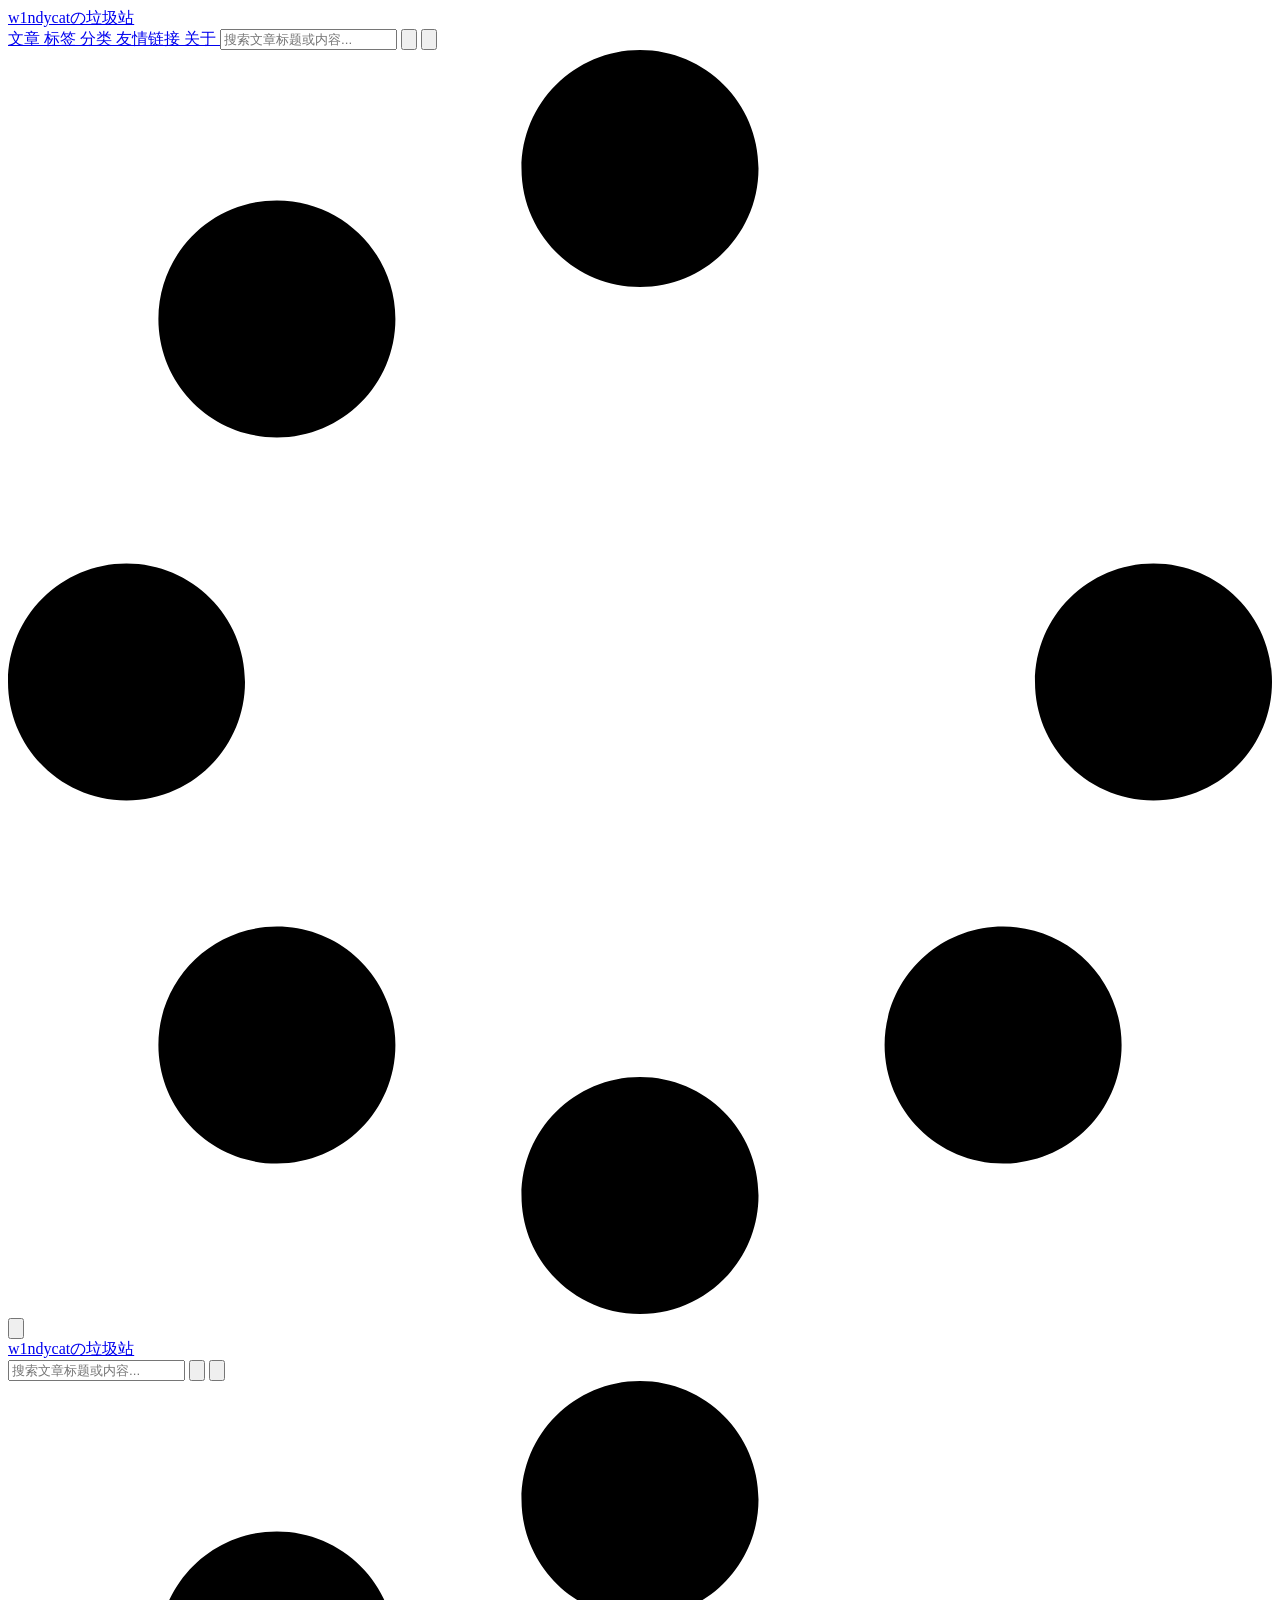
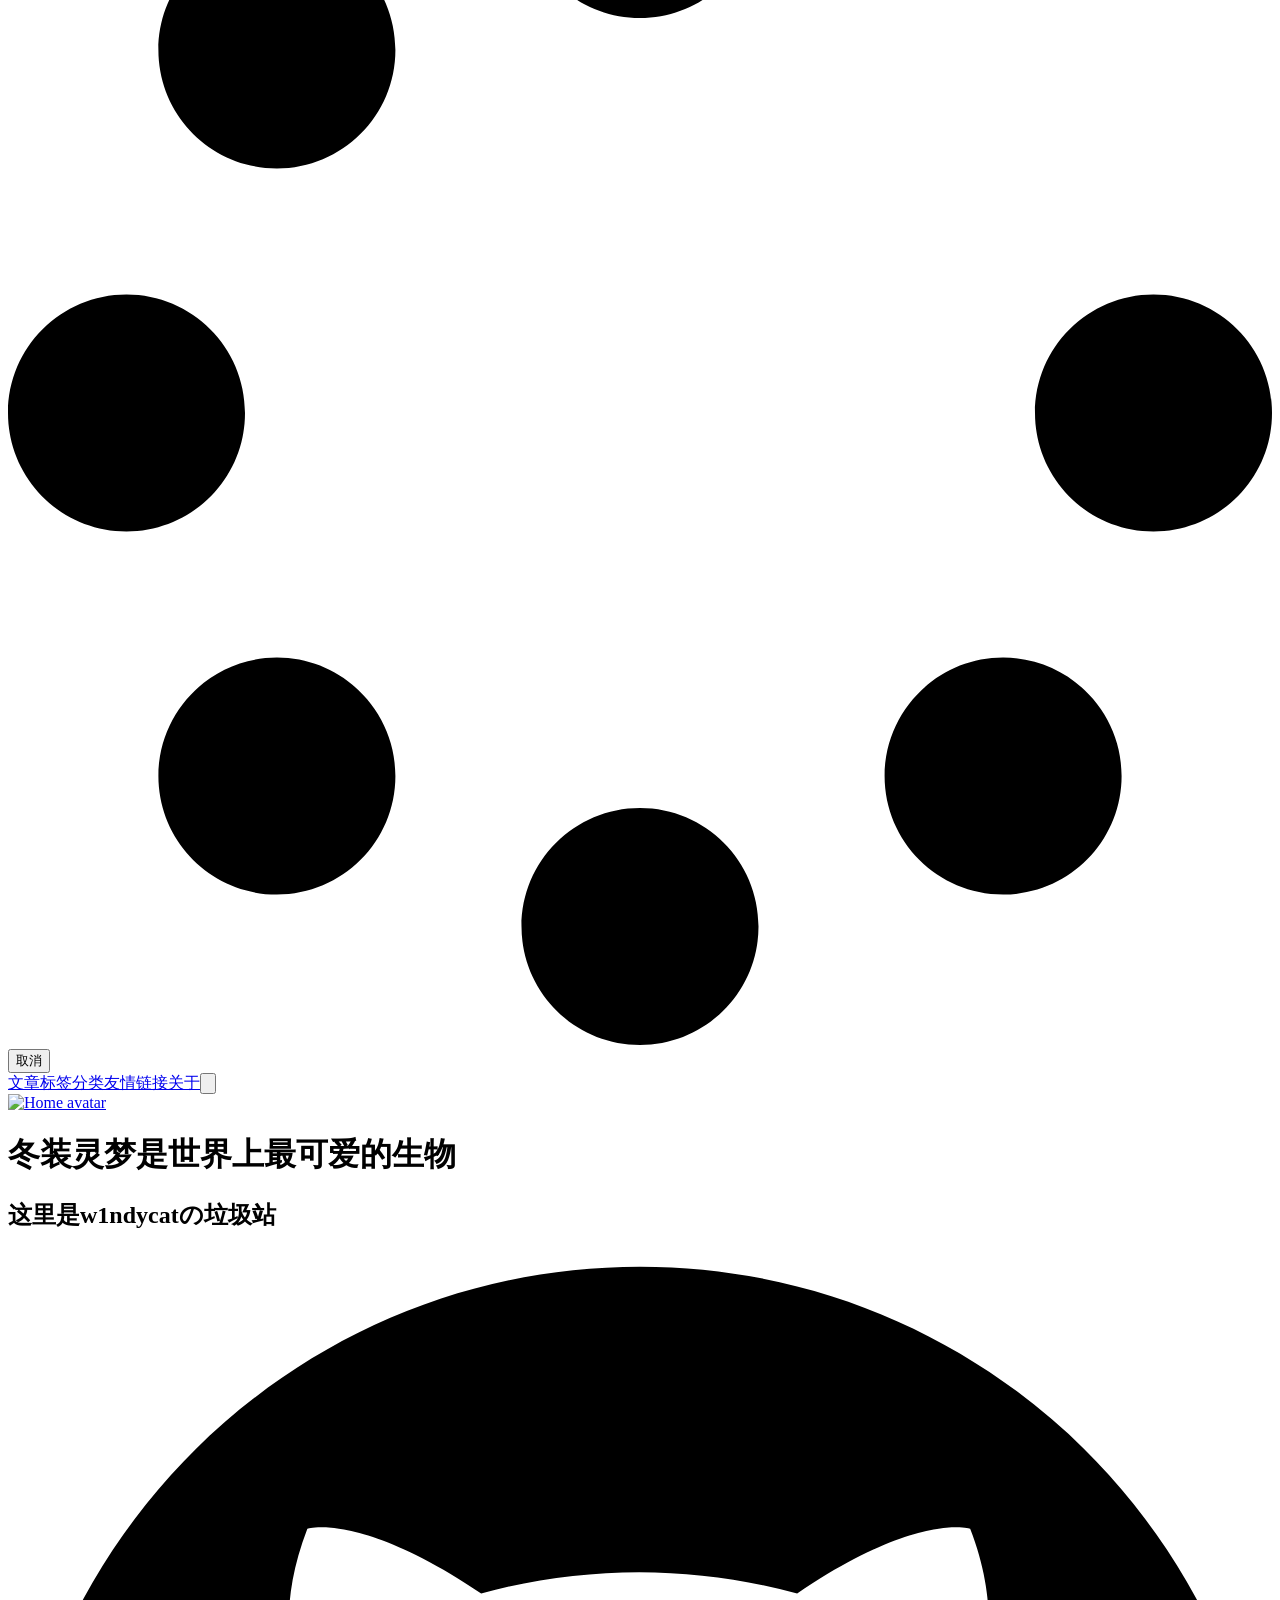
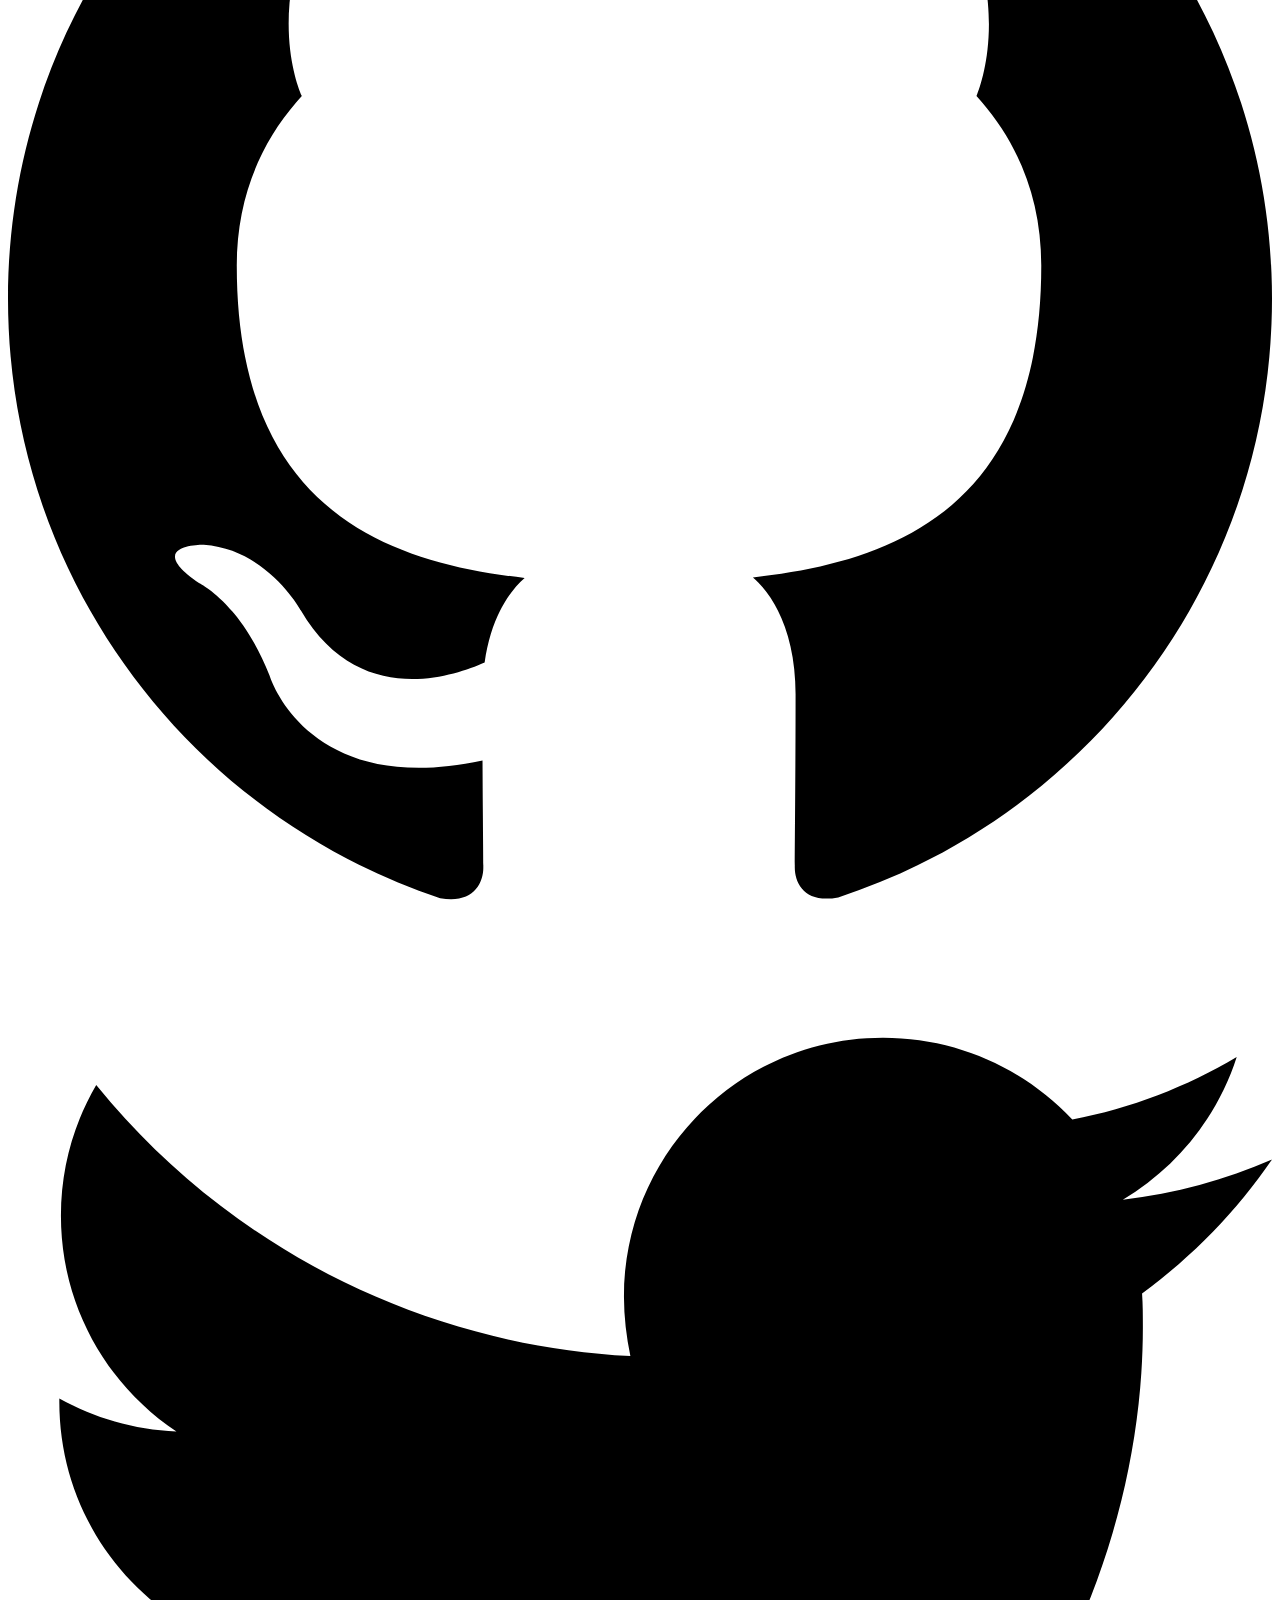
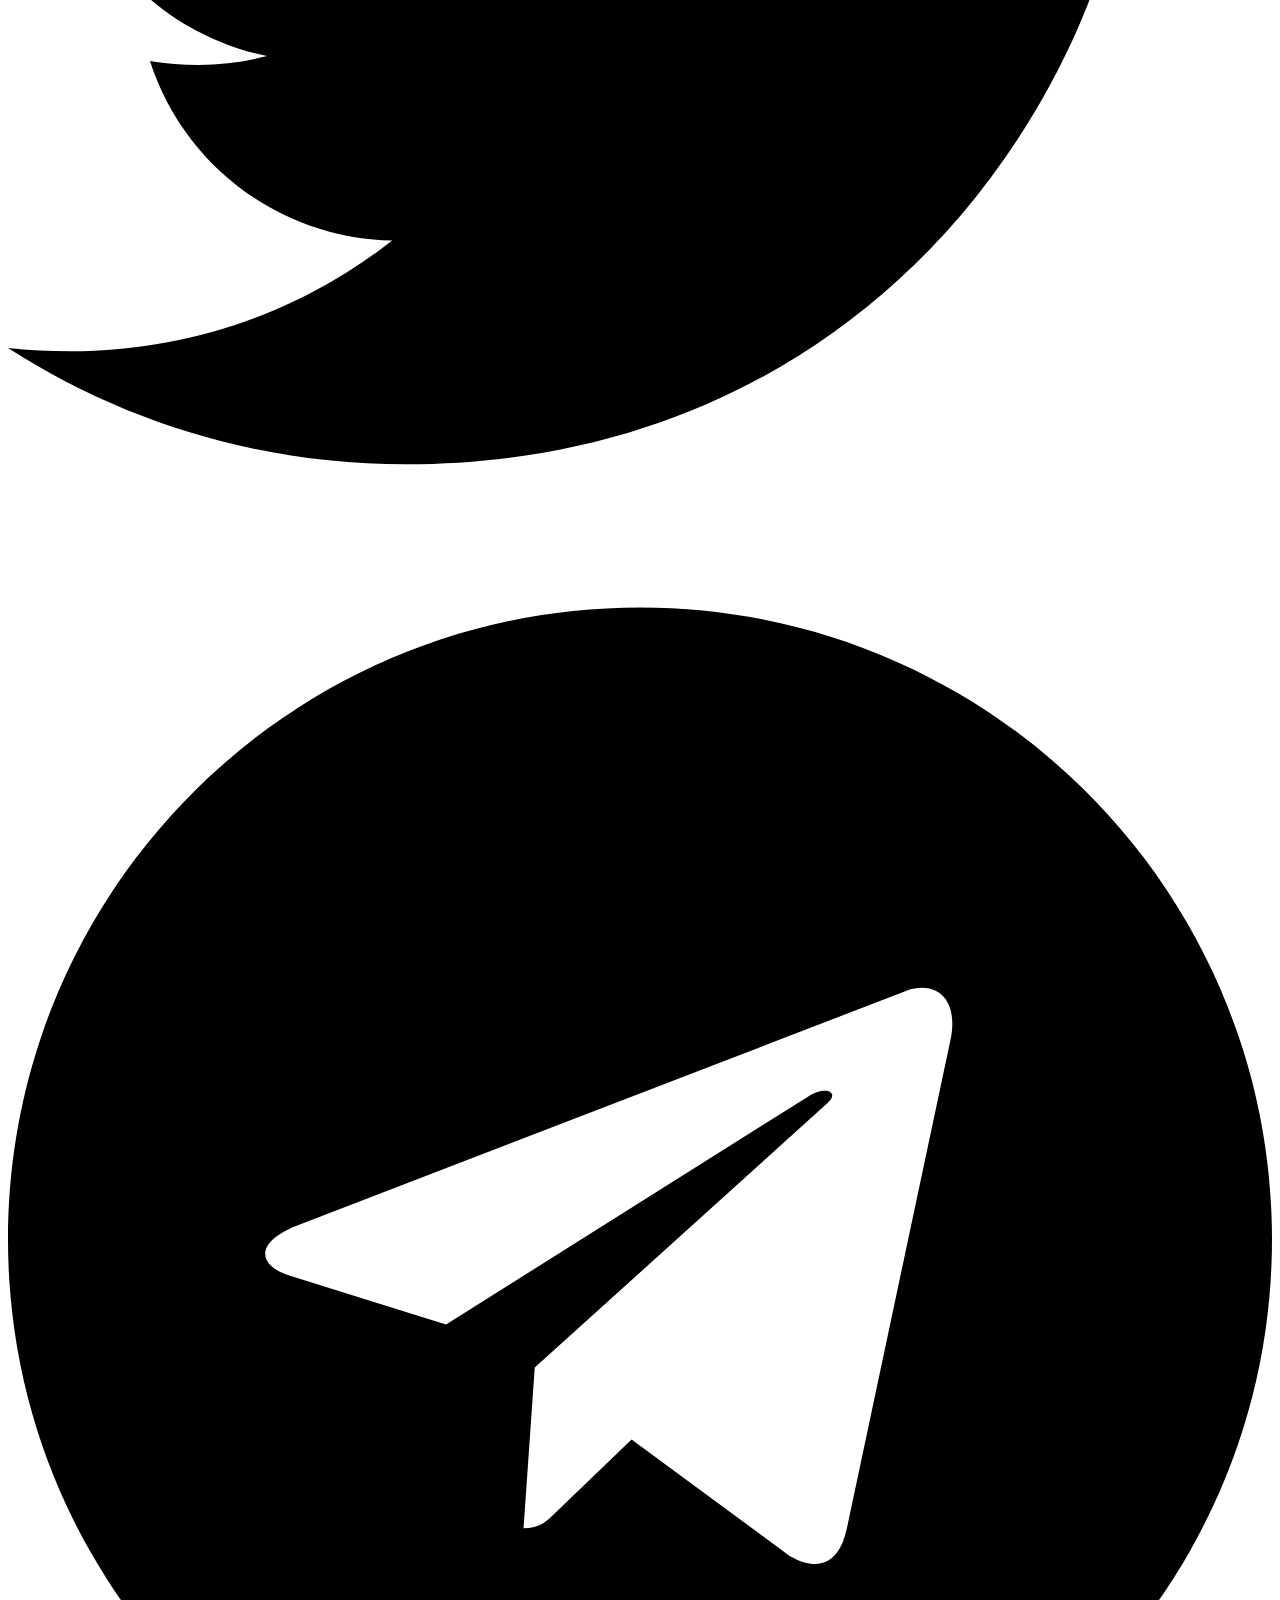
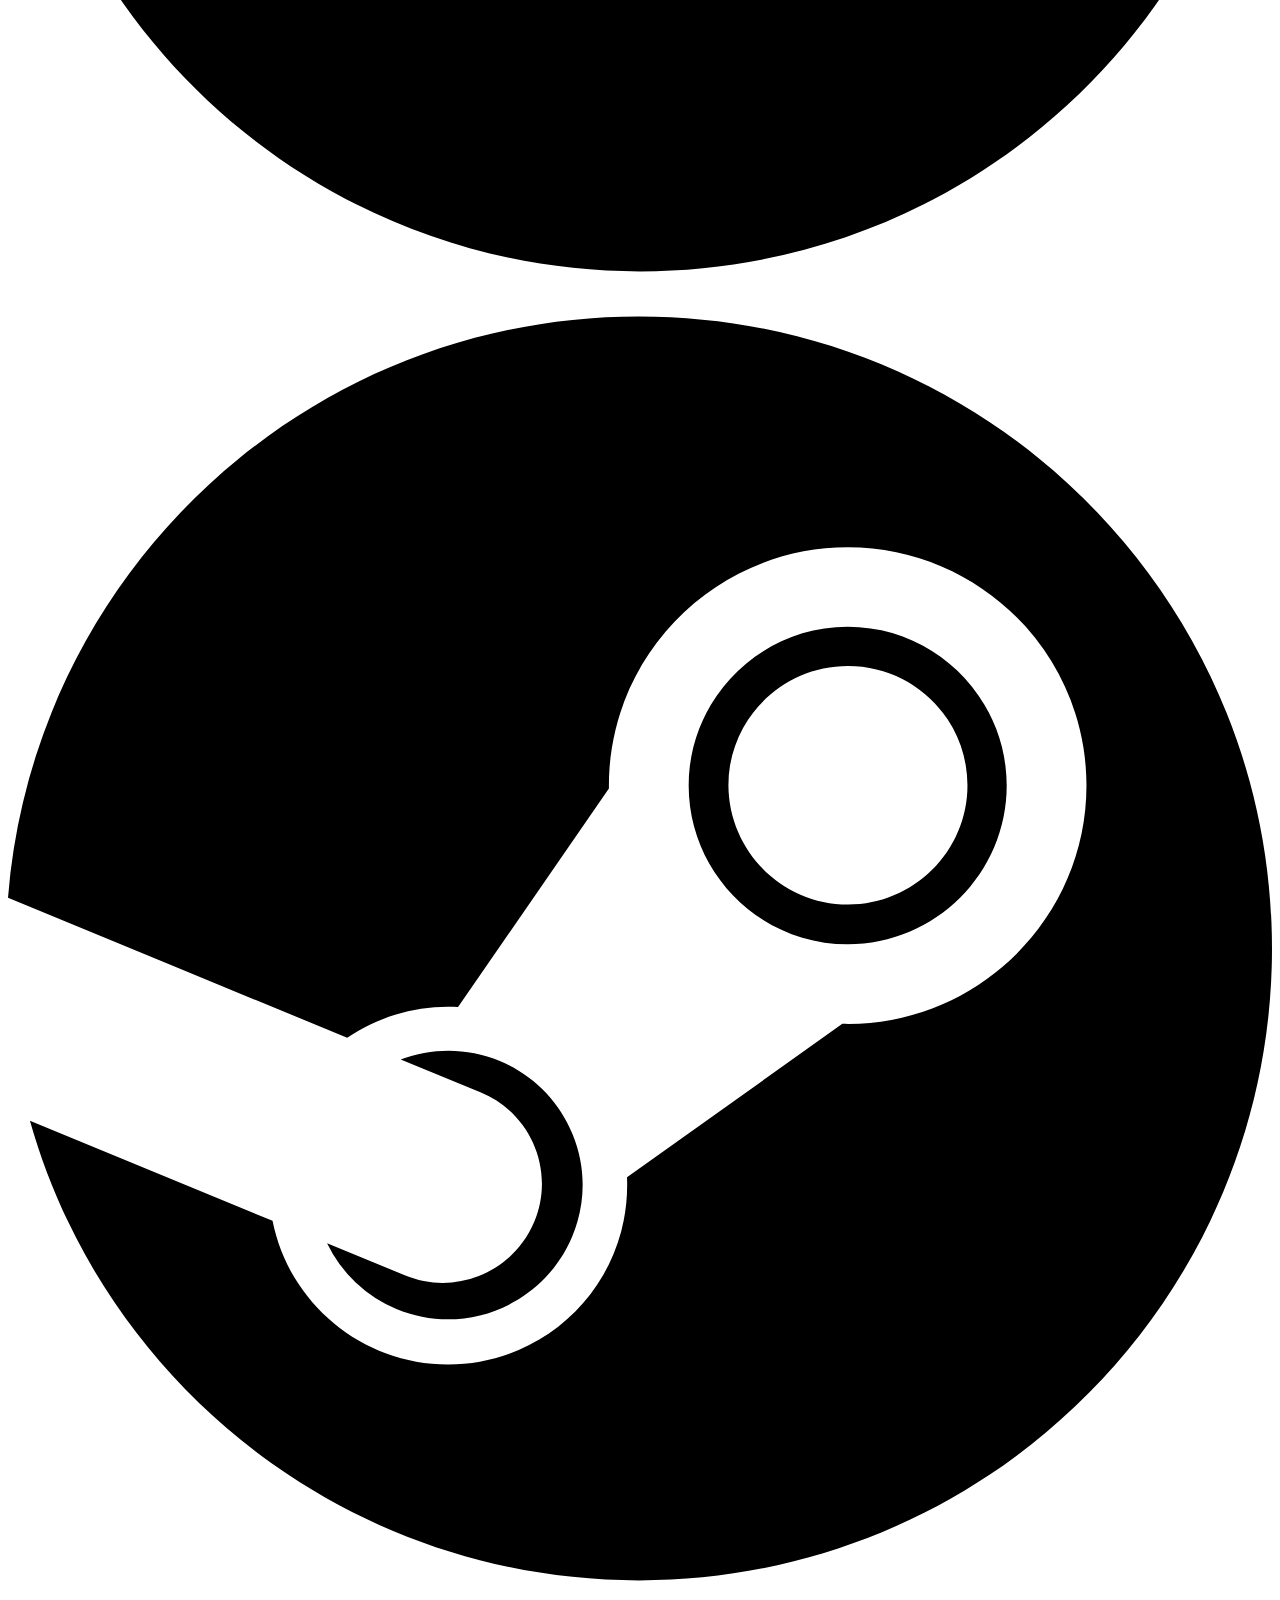
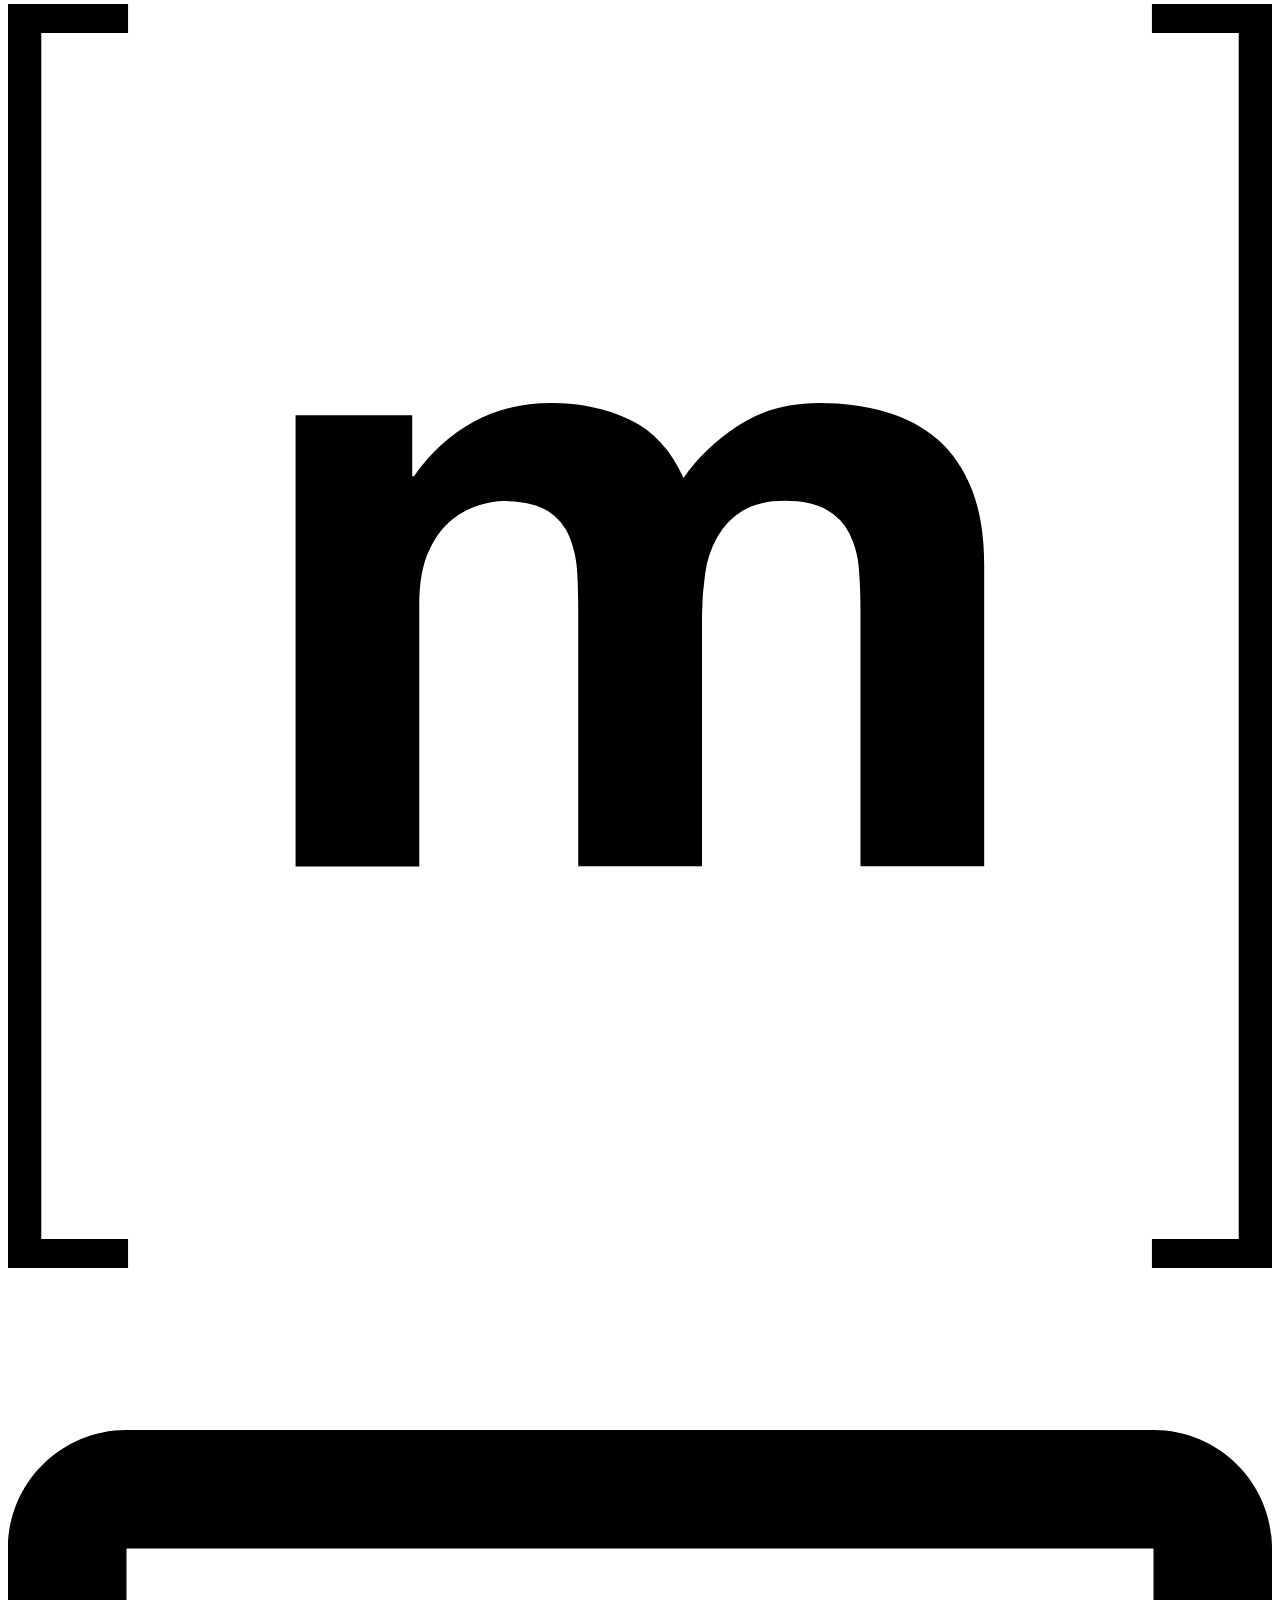
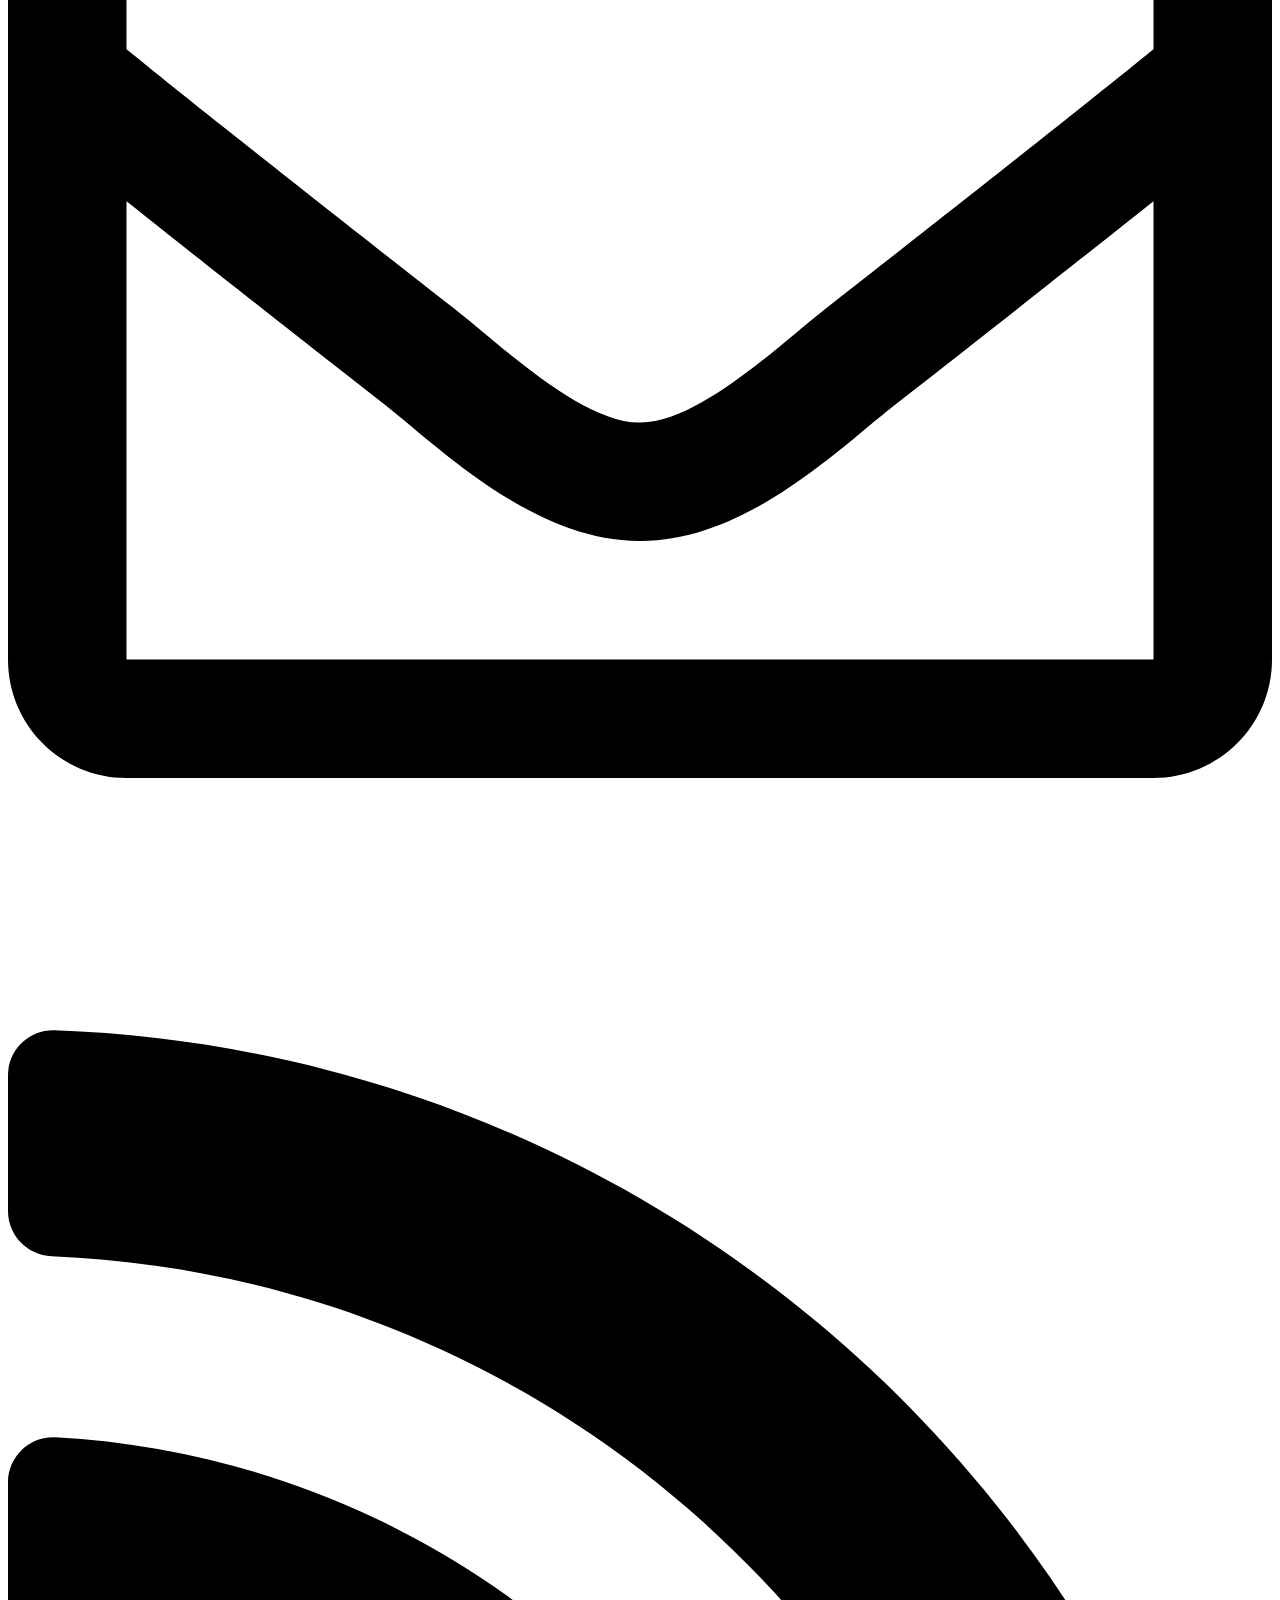
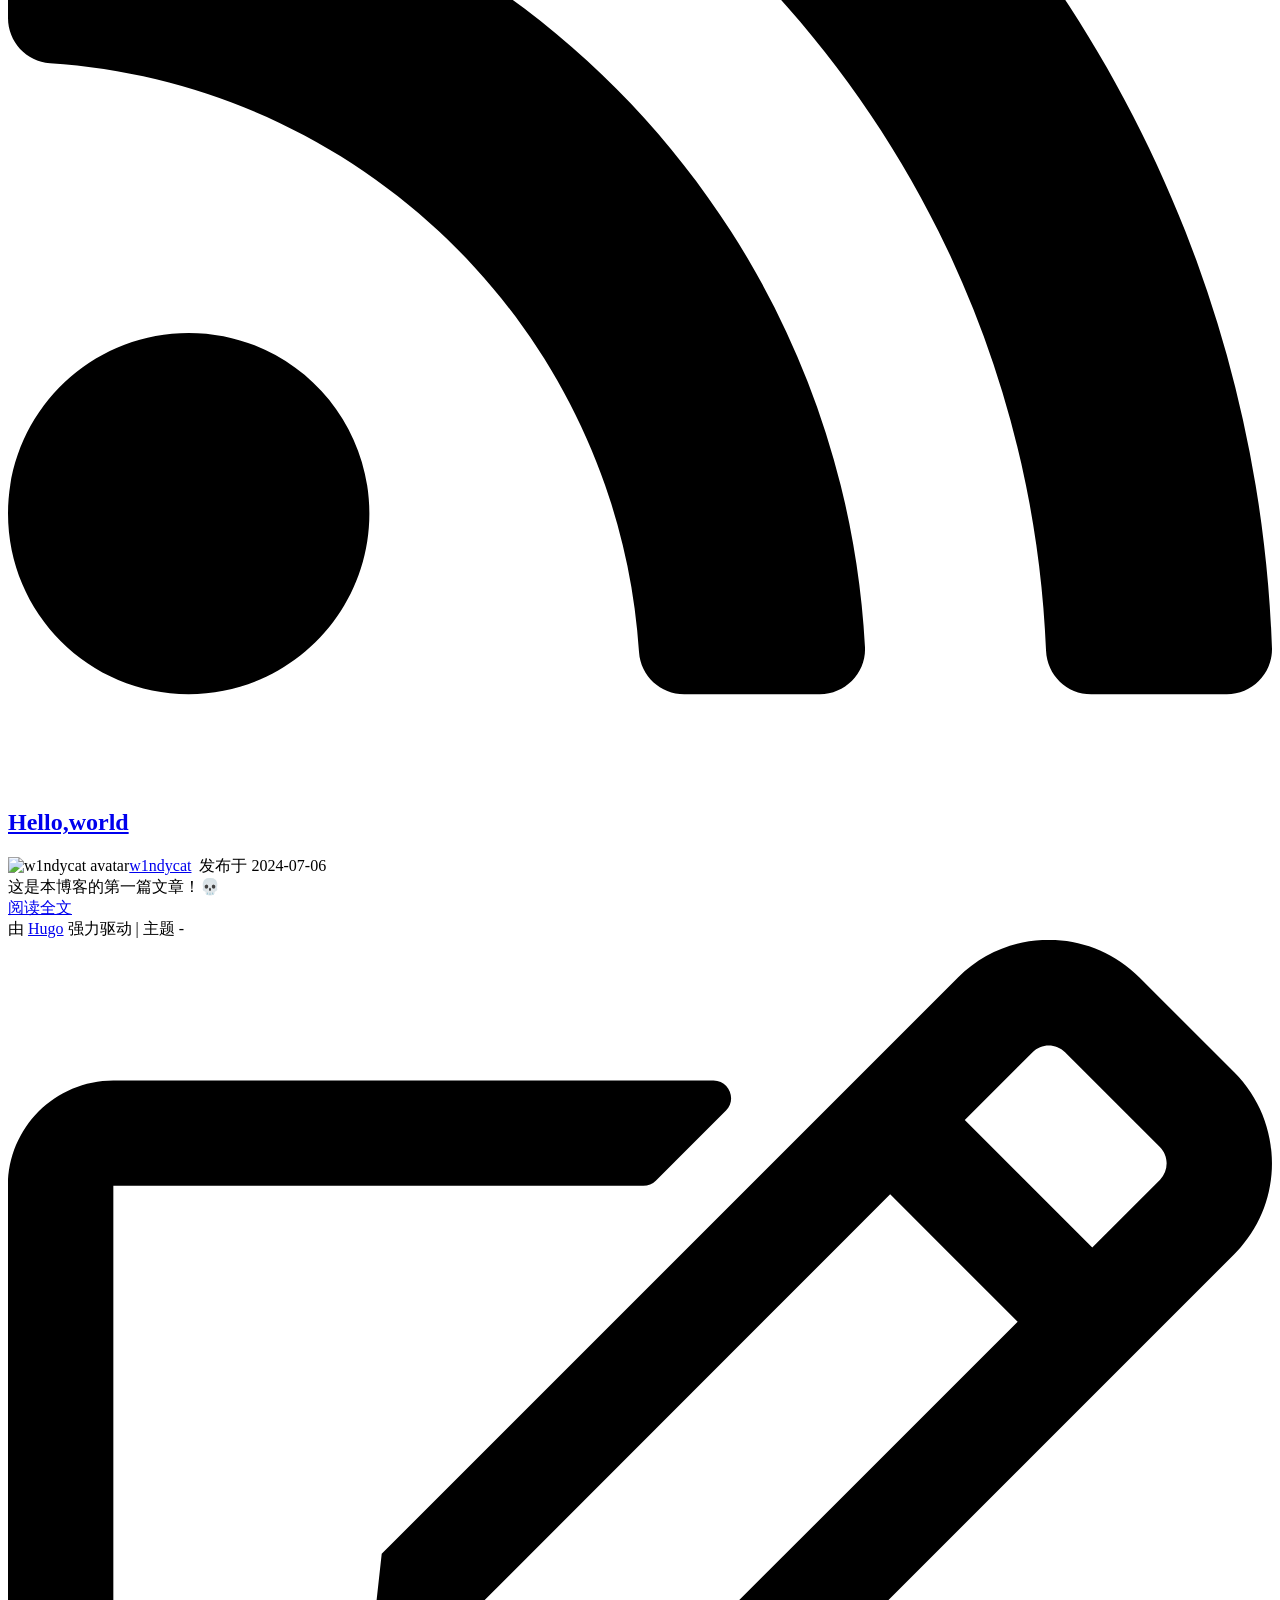
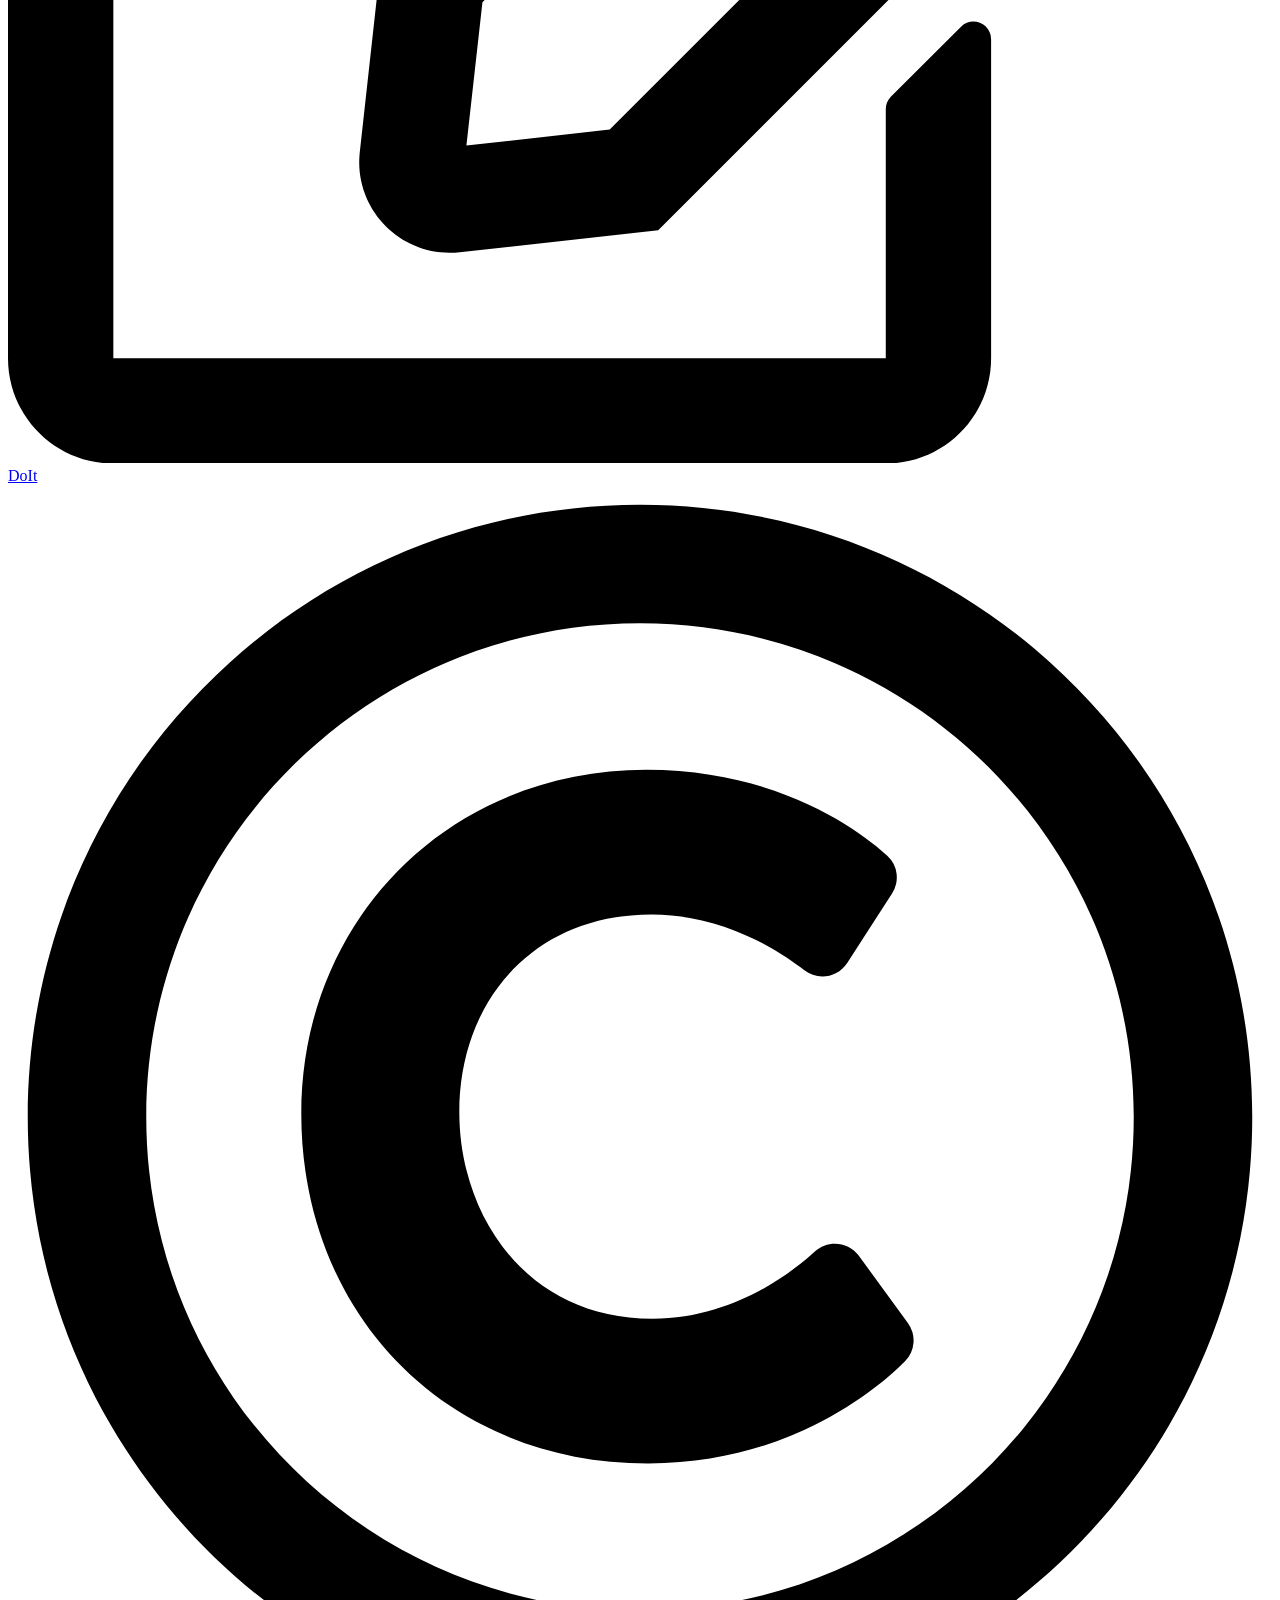
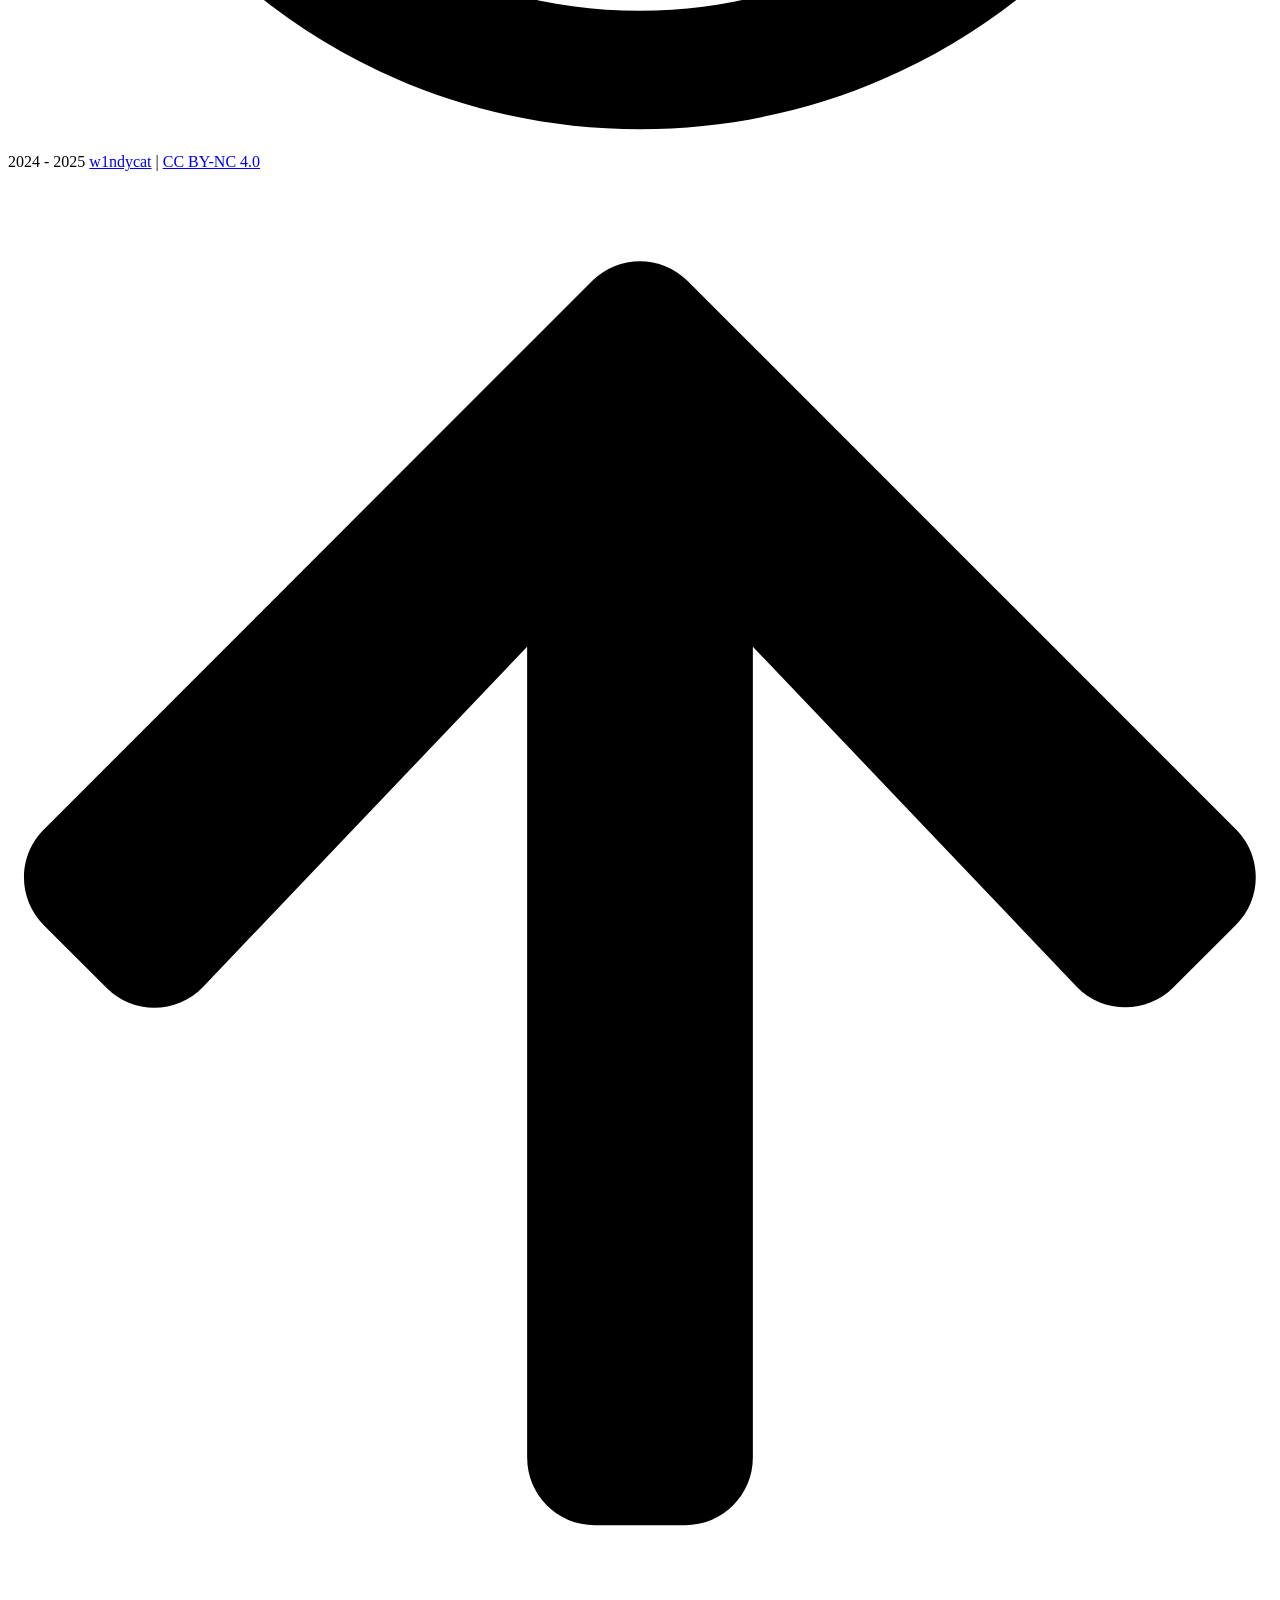
==== public/index.html @ 2cca9eda "logo" ====
<!DOCTYPE html>
<html lang="zh-CN">

<head>
	<meta name="generator" content="Hugo 0.128.1">
    <meta charset="utf-8">
    <meta name="viewport" content="width=device-width, initial-scale=1">
    <meta name="robots" content="noodp" /><title>w1ndycatの垃圾站</title><meta name="Description" content=""><meta property="og:url" content="http://w1ndyc.at/">
  <meta property="og:site_name" content="w1ndycatの垃圾站">
  <meta property="og:title" content="w1ndycatの垃圾站">
  <meta property="og:locale" content="zh_CN">
  <meta property="og:type" content="website">

  <meta name="twitter:card" content="summary">
  <meta name="twitter:title" content="w1ndycatの垃圾站">
      <meta name="twitter:site" content="@w1ndycat">
<meta name="application-name" content="w1ndycatの垃圾站">
<meta name="apple-mobile-web-app-title" content="w1ndycatの垃圾站">

<meta name="theme-color" content="#f8f8f8"><meta name="twitter:creator" content="@w1ndycat" /><link rel="shortcut icon" type="image/x-icon" href="/favicon.ico" />
        <link rel="icon" type="image/png" sizes="32x32" href="/favicon-32x32.png">
        <link rel="icon" type="image/png" sizes="16x16" href="/favicon-16x16.png"><link rel="apple-touch-icon" sizes="180x180" href="/apple-touch-icon.png">

  

<link rel="canonical" href="http://w1ndyc.at/" /><link rel="alternate" href="/index.xml" type="application/rss+xml" title="w1ndycatの垃圾站">
    <link rel="feed" href="/index.xml" type="application/rss+xml" title="w1ndycatの垃圾站">
<link rel="stylesheet" href="/css/main.min.css"><link rel="stylesheet" href="/css/style.min.css"><script type="application/ld+json">
        {"@context": "https://schema.org",
        "@graph": [{
                "@type": "WebSite",
                "url": "http://w1ndyc.at/","inLanguage": "zh-CN","author": {
                        "@type": "Person",
                        "name": "w1ndycat"
                    },"copyrightYear":  2024 ,"copyrightHolder": {
                        "@type": "Person",
                        "name": "true"
                    },"name": "w1ndycatの垃圾站"
            }]}
        </script></head>


<body data-instant-intensity="viewport" ><script type="text/javascript">
        function setTheme(theme) {
          document.body.setAttribute('theme', theme); 
          document.documentElement.className = theme;
          document.documentElement.style.setProperty('color-scheme', theme === 'light' ? 'light' : 'dark');
          if (theme === 'light') {
            document.documentElement.classList.remove('tw-dark')
          } else {
            document.documentElement.classList.add('tw-dark')
          }
          window.theme = theme;   
          window.isDark = window.theme !== 'light' 
        }
        function saveTheme(theme) {window.localStorage && localStorage.setItem('theme', theme);}
        function getMeta(metaName) {const metas = document.getElementsByTagName('meta'); for (let i = 0; i < metas.length; i++) if (metas[i].getAttribute('name') === metaName) return metas[i]; return '';}
        if (window.localStorage && localStorage.getItem('theme')) {
            let theme = localStorage.getItem('theme');
            if (theme === 'light' || theme === 'dark') {
            setTheme(theme);
            } else {
                if ((window.matchMedia && window.matchMedia('(prefers-color-scheme: dark)').matches)) {
                    setTheme('dark');
                } else {
                    setTheme('light');
                }
            }
         } else { 
            if ('' === 'light' || '' === 'dark') 
                setTheme(''), saveTheme(''); 
            else saveTheme('auto'), window.matchMedia && window.matchMedia('(prefers-color-scheme: dark)').matches ? setTheme('dark') : setTheme('light');
        }
        let metaColors = {'light': '#f8f8f8','dark': '#161b22'}
        getMeta('theme-color').content = metaColors[document.body.getAttribute('theme')];
        window.switchThemeEventSet = new Set()
    </script>
    <div id="back-to-top"></div>
    <div id="mask"></div><div class="wrapper"><header class="desktop print:!tw-hidden" id="header-desktop">
    <div class="header-wrapper">
        <div class="header-title">
            <a href="/" title="w1ndycatの垃圾站">w1ndycatの垃圾站</a>
        </div>
        <div class="menu">
            <div class="menu-inner"><a class="menu-item"
                    href="/posts/" > 文章 </a><a class="menu-item"
                    href="/tags/" > 标签 </a><a class="menu-item"
                    href="/categories/" > 分类 </a><a class="menu-item"
                    href="/friends/" > 友情链接 </a><a class="menu-item"
                    href="/about/" > 关于 </a><span class="menu-item delimiter"></span><span class="menu-item search" id="search-desktop">
                    <input type="text"
                        placeholder="搜索文章标题或内容..."
                        id="search-input-desktop">
                    <button class="search-button search-toggle" id="search-toggle-desktop" title="搜索">
                        <svg class="icon"
    xmlns="http://www.w3.org/2000/svg" viewBox="0 0 512 512"><!-- Font Awesome Free 5.15.4 by @fontawesome - https://fontawesome.com License - https://fontawesome.com/license/free (Icons: CC BY 4.0, Fonts: SIL OFL 1.1, Code: MIT License) --><path d="M505 442.7L405.3 343c-4.5-4.5-10.6-7-17-7H372c27.6-35.3 44-79.7 44-128C416 93.1 322.9 0 208 0S0 93.1 0 208s93.1 208 208 208c48.3 0 92.7-16.4 128-44v16.3c0 6.4 2.5 12.5 7 17l99.7 99.7c9.4 9.4 24.6 9.4 33.9 0l28.3-28.3c9.4-9.4 9.4-24.6.1-34zM208 336c-70.7 0-128-57.2-128-128 0-70.7 57.2-128 128-128 70.7 0 128 57.2 128 128 0 70.7-57.2 128-128 128z"/></svg>
                    </button>
                    <button class="search-button search-clear" id="search-clear-desktop" title="清空">
                        <svg class="icon"
    xmlns="http://www.w3.org/2000/svg" viewBox="0 0 512 512"><!-- Font Awesome Free 5.15.4 by @fontawesome - https://fontawesome.com License - https://fontawesome.com/license/free (Icons: CC BY 4.0, Fonts: SIL OFL 1.1, Code: MIT License) --><path d="M256 8C119 8 8 119 8 256s111 248 248 248 248-111 248-248S393 8 256 8zm121.6 313.1c4.7 4.7 4.7 12.3 0 17L338 377.6c-4.7 4.7-12.3 4.7-17 0L256 312l-65.1 65.6c-4.7 4.7-12.3 4.7-17 0L134.4 338c-4.7-4.7-4.7-12.3 0-17l65.6-65-65.6-65.1c-4.7-4.7-4.7-12.3 0-17l39.6-39.6c4.7-4.7 12.3-4.7 17 0l65 65.7 65.1-65.6c4.7-4.7 12.3-4.7 17 0l39.6 39.6c4.7 4.7 4.7 12.3 0 17L312 256l65.6 65.1z"/></svg>
                    </button>
                    <span class="search-button search-loading tw-animate-spin" id="search-loading-desktop">
                        <svg class="icon"
    xmlns="http://www.w3.org/2000/svg" viewBox="0 0 512 512"><!-- Font Awesome Free 5.15.4 by @fontawesome - https://fontawesome.com License - https://fontawesome.com/license/free (Icons: CC BY 4.0, Fonts: SIL OFL 1.1, Code: MIT License) --><path d="M304 48c0 26.51-21.49 48-48 48s-48-21.49-48-48 21.49-48 48-48 48 21.49 48 48zm-48 368c-26.51 0-48 21.49-48 48s21.49 48 48 48 48-21.49 48-48-21.49-48-48-48zm208-208c-26.51 0-48 21.49-48 48s21.49 48 48 48 48-21.49 48-48-21.49-48-48-48zM96 256c0-26.51-21.49-48-48-48S0 229.49 0 256s21.49 48 48 48 48-21.49 48-48zm12.922 99.078c-26.51 0-48 21.49-48 48s21.49 48 48 48 48-21.49 48-48c0-26.509-21.491-48-48-48zm294.156 0c-26.51 0-48 21.49-48 48s21.49 48 48 48 48-21.49 48-48c0-26.509-21.49-48-48-48zM108.922 60.922c-26.51 0-48 21.49-48 48s21.49 48 48 48 48-21.49 48-48-21.491-48-48-48z"/></svg>
                    </span>
                </span><button class="menu-item theme-switch" aria-label="切换主题">
                    <svg class="icon"
    xmlns="http://www.w3.org/2000/svg" viewBox="0 0 512 512"><!-- Font Awesome Free 5.15.4 by @fontawesome - https://fontawesome.com License - https://fontawesome.com/license/free (Icons: CC BY 4.0, Fonts: SIL OFL 1.1, Code: MIT License) --><path d="M8 256c0 136.966 111.033 248 248 248s248-111.034 248-248S392.966 8 256 8 8 119.033 8 256zm248 184V72c101.705 0 184 82.311 184 184 0 101.705-82.311 184-184 184z"/></svg>
                </button></div>
        </div>
    </div>
</header><header class="mobile print:!tw-hidden" id="header-mobile">
    <div class="header-container">
        <div class="header-wrapper">
            <div class="header-title">
                <a href="/" title="w1ndycatの垃圾站">w1ndycatの垃圾站</a>
            </div>
            <div class="menu-toggle" id="menu-toggle-mobile">
                <span></span><span></span><span></span>
            </div>
        </div>
        <div class="menu" id="menu-mobile"><div class="search-wrapper">
                <div class="search mobile" id="search-mobile">
                    <input type="text"
                        placeholder="搜索文章标题或内容..."
                        id="search-input-mobile">
                    <button class="search-button search-toggle tw-h-10" id="search-toggle-mobile" title="搜索">
                        <svg class="icon"
    xmlns="http://www.w3.org/2000/svg" viewBox="0 0 512 512"><!-- Font Awesome Free 5.15.4 by @fontawesome - https://fontawesome.com License - https://fontawesome.com/license/free (Icons: CC BY 4.0, Fonts: SIL OFL 1.1, Code: MIT License) --><path d="M505 442.7L405.3 343c-4.5-4.5-10.6-7-17-7H372c27.6-35.3 44-79.7 44-128C416 93.1 322.9 0 208 0S0 93.1 0 208s93.1 208 208 208c48.3 0 92.7-16.4 128-44v16.3c0 6.4 2.5 12.5 7 17l99.7 99.7c9.4 9.4 24.6 9.4 33.9 0l28.3-28.3c9.4-9.4 9.4-24.6.1-34zM208 336c-70.7 0-128-57.2-128-128 0-70.7 57.2-128 128-128 70.7 0 128 57.2 128 128 0 70.7-57.2 128-128 128z"/></svg>
                    </button>
                    <button class="search-button search-clear" id="search-clear-mobile" title="清空">
                        <svg class="icon"
    xmlns="http://www.w3.org/2000/svg" viewBox="0 0 512 512"><!-- Font Awesome Free 5.15.4 by @fontawesome - https://fontawesome.com License - https://fontawesome.com/license/free (Icons: CC BY 4.0, Fonts: SIL OFL 1.1, Code: MIT License) --><path d="M256 8C119 8 8 119 8 256s111 248 248 248 248-111 248-248S393 8 256 8zm121.6 313.1c4.7 4.7 4.7 12.3 0 17L338 377.6c-4.7 4.7-12.3 4.7-17 0L256 312l-65.1 65.6c-4.7 4.7-12.3 4.7-17 0L134.4 338c-4.7-4.7-4.7-12.3 0-17l65.6-65-65.6-65.1c-4.7-4.7-4.7-12.3 0-17l39.6-39.6c4.7-4.7 12.3-4.7 17 0l65 65.7 65.1-65.6c4.7-4.7 12.3-4.7 17 0l39.6 39.6c4.7 4.7 4.7 12.3 0 17L312 256l65.6 65.1z"/></svg>
                    </button>
                    <span class="search-button search-loading tw-animate-spin" id="search-loading-mobile">
                        <svg class="icon"
    xmlns="http://www.w3.org/2000/svg" viewBox="0 0 512 512"><!-- Font Awesome Free 5.15.4 by @fontawesome - https://fontawesome.com License - https://fontawesome.com/license/free (Icons: CC BY 4.0, Fonts: SIL OFL 1.1, Code: MIT License) --><path d="M304 48c0 26.51-21.49 48-48 48s-48-21.49-48-48 21.49-48 48-48 48 21.49 48 48zm-48 368c-26.51 0-48 21.49-48 48s21.49 48 48 48 48-21.49 48-48-21.49-48-48-48zm208-208c-26.51 0-48 21.49-48 48s21.49 48 48 48 48-21.49 48-48-21.49-48-48-48zM96 256c0-26.51-21.49-48-48-48S0 229.49 0 256s21.49 48 48 48 48-21.49 48-48zm12.922 99.078c-26.51 0-48 21.49-48 48s21.49 48 48 48 48-21.49 48-48c0-26.509-21.491-48-48-48zm294.156 0c-26.51 0-48 21.49-48 48s21.49 48 48 48 48-21.49 48-48c0-26.509-21.49-48-48-48zM108.922 60.922c-26.51 0-48 21.49-48 48s21.49 48 48 48 48-21.49 48-48-21.491-48-48-48z"/></svg>
                    </span>
                </div>
                <button class="search-cancel" id="search-cancel-mobile">
                    取消
                </button>
            </div><a class="menu-item" href="/posts/" title="" >文章</a><a class="menu-item" href="/tags/" title="" >标签</a><a class="menu-item" href="/categories/" title="" >分类</a><a class="menu-item" href="/friends/" title="" >友情链接</a><a class="menu-item" href="/about/" title="" >关于</a><button class="menu-item theme-switch tw-w-full" aria-label="切换主题">
                <svg class="icon"
    xmlns="http://www.w3.org/2000/svg" viewBox="0 0 512 512"><!-- Font Awesome Free 5.15.4 by @fontawesome - https://fontawesome.com License - https://fontawesome.com/license/free (Icons: CC BY 4.0, Fonts: SIL OFL 1.1, Code: MIT License) --><path d="M8 256c0 136.966 111.033 248 248 248s248-111.034 248-248S392.966 8 256 8 8 119.033 8 256zm248 184V72c101.705 0 184 82.311 184 184 0 101.705-82.311 184-184 184z"/></svg>
            </button></div>
    </div>
</header>
<div class="search-dropdown desktop">
    <div id="search-dropdown-desktop"></div>
</div>
<div class="search-dropdown mobile">
    <div id="search-dropdown-mobile"></div>
</div><main class="main">
            <div class="container"><div class="page home" posts><div class="home-profile"><div class="home-avatar"><a href="https://t.me/w1ndycatchan"  title="文章"  rel="noopener noreferrer" target="_blank" ><img  loading="eager" src="https://pic.w1ndyc.at/newavatar2.jpg"   alt="Home avatar" height="100" width="100"></a></div><h1 class="home-title">冬装灵梦是世界上最可爱的生物</h1><h2 class="home-subtitle">这里是w1ndycatの垃圾站</h2><div class="links"><a href="https://github.com/w1ndycat" title="GitHub" target="_blank" rel="noopener noreferrer me"><svg class="icon" role="img" viewBox="0 0 24 24" xmlns="http://www.w3.org/2000/svg"><title>GitHub</title><path d="M12 .297c-6.63 0-12 5.373-12 12 0 5.303 3.438 9.8 8.205 11.385.6.113.82-.258.82-.577 0-.285-.01-1.04-.015-2.04-3.338.724-4.042-1.61-4.042-1.61C4.422 18.07 3.633 17.7 3.633 17.7c-1.087-.744.084-.729.084-.729 1.205.084 1.838 1.236 1.838 1.236 1.07 1.835 2.809 1.305 3.495.998.108-.776.417-1.305.76-1.605-2.665-.3-5.466-1.332-5.466-5.93 0-1.31.465-2.38 1.235-3.22-.135-.303-.54-1.523.105-3.176 0 0 1.005-.322 3.3 1.23.96-.267 1.98-.399 3-.405 1.02.006 2.04.138 3 .405 2.28-1.552 3.285-1.23 3.285-1.23.645 1.653.24 2.873.12 3.176.765.84 1.23 1.91 1.23 3.22 0 4.61-2.805 5.625-5.475 5.92.42.36.81 1.096.81 2.22 0 1.606-.015 2.896-.015 3.286 0 .315.21.69.825.57C20.565 22.092 24 17.592 24 12.297c0-6.627-5.373-12-12-12"/></svg></a><a href="https://twitter.com/w1ndycat" title="Twitter" target="_blank" rel="noopener noreferrer me"><svg class="icon"
    xmlns="http://www.w3.org/2000/svg" viewBox="0 0 512 512"><!-- Font Awesome Free 5.15.4 by @fontawesome - https://fontawesome.com License - https://fontawesome.com/license/free (Icons: CC BY 4.0, Fonts: SIL OFL 1.1, Code: MIT License) --><path d="M459.37 151.716c.325 4.548.325 9.097.325 13.645 0 138.72-105.583 298.558-298.558 298.558-59.452 0-114.68-17.219-161.137-47.106 8.447.974 16.568 1.299 25.34 1.299 49.055 0 94.213-16.568 130.274-44.832-46.132-.975-84.792-31.188-98.112-72.772 6.498.974 12.995 1.624 19.818 1.624 9.421 0 18.843-1.3 27.614-3.573-48.081-9.747-84.143-51.98-84.143-102.985v-1.299c13.969 7.797 30.214 12.67 47.431 13.319-28.264-18.843-46.781-51.005-46.781-87.391 0-19.492 5.197-37.36 14.294-52.954 51.655 63.675 129.3 105.258 216.365 109.807-1.624-7.797-2.599-15.918-2.599-24.04 0-57.828 46.782-104.934 104.934-104.934 30.213 0 57.502 12.67 76.67 33.137 23.715-4.548 46.456-13.32 66.599-25.34-7.798 24.366-24.366 44.833-46.132 57.827 21.117-2.273 41.584-8.122 60.426-16.243-14.292 20.791-32.161 39.308-52.628 54.253z"/></svg></a><a href="https://t.me/w1ndycat" title="Telegram" target="_blank" rel="noopener noreferrer me"><svg class="icon"
    xmlns="http://www.w3.org/2000/svg" viewBox="0 0 496 512"><!-- Font Awesome Free 5.15.4 by @fontawesome - https://fontawesome.com License - https://fontawesome.com/license/free (Icons: CC BY 4.0, Fonts: SIL OFL 1.1, Code: MIT License) --><path d="M248 8C111 8 0 119 0 256s111 248 248 248 248-111 248-248S385 8 248 8zm121.8 169.9l-40.7 191.8c-3 13.6-11.1 16.9-22.4 10.5l-62-45.7-29.9 28.8c-3.3 3.3-6.1 6.1-12.5 6.1l4.4-63.1 114.9-103.8c5-4.4-1.1-6.9-7.7-2.5l-142 89.4-61.2-19.1c-13.3-4.2-13.6-13.3 2.8-19.7l239.1-92.2c11.1-4 20.8 2.7 17.2 19.5z"/></svg></a><a href="https://steamcommunity.com/profiles/76561199160369106/" title="Steam" target="_blank" rel="noopener noreferrer me"><svg class="icon"
    xmlns="http://www.w3.org/2000/svg" viewBox="0 0 496 512"><!-- Font Awesome Free 5.15.4 by @fontawesome - https://fontawesome.com License - https://fontawesome.com/license/free (Icons: CC BY 4.0, Fonts: SIL OFL 1.1, Code: MIT License) --><path d="M496 256c0 137-111.2 248-248.4 248-113.8 0-209.6-76.3-239-180.4l95.2 39.3c6.4 32.1 34.9 56.4 68.9 56.4 39.2 0 71.9-32.4 70.2-73.5l84.5-60.2c52.1 1.3 95.8-40.9 95.8-93.5 0-51.6-42-93.5-93.7-93.5s-93.7 42-93.7 93.5v1.2L176.6 279c-15.5-.9-30.7 3.4-43.5 12.1L0 236.1C10.2 108.4 117.1 8 247.6 8 384.8 8 496 119 496 256zM155.7 384.3l-30.5-12.6a52.79 52.79 0 0 0 27.2 25.8c26.9 11.2 57.8-1.6 69-28.4 5.4-13 5.5-27.3.1-40.3-5.4-13-15.5-23.2-28.5-28.6-12.9-5.4-26.7-5.2-38.9-.6l31.5 13c19.8 8.2 29.2 30.9 20.9 50.7-8.3 19.9-31 29.2-50.8 21zm173.8-129.9c-34.4 0-62.4-28-62.4-62.3s28-62.3 62.4-62.3 62.4 28 62.4 62.3-27.9 62.3-62.4 62.3zm.1-15.6c25.9 0 46.9-21 46.9-46.8 0-25.9-21-46.8-46.9-46.8s-46.9 21-46.9 46.8c.1 25.8 21.1 46.8 46.9 46.8z"/></svg></a><a href="https://matrix.to/#/@w1ndycat:matrix.org" title="Matrix" target="_blank" rel="noopener noreferrer me"><svg class="icon" role="img" viewBox="0 0 24 24" xmlns="http://www.w3.org/2000/svg"><title>Matrix</title><path d="M.632.55v22.9H2.28V24H0V0h2.28v.55zm7.043 7.26v1.157h.033c.309-.443.683-.784 1.117-1.024.433-.245.936-.365 1.5-.365.54 0 1.033.107 1.481.314.448.208.785.582 1.02 1.108.254-.374.6-.706 1.034-.992.434-.287.95-.43 1.546-.43.453 0 .872.056 1.26.167.388.11.716.286.993.53.276.245.489.559.646.951.152.392.23.863.23 1.417v5.728h-2.349V11.52c0-.286-.01-.559-.032-.812a1.755 1.755 0 0 0-.18-.66 1.106 1.106 0 0 0-.438-.448c-.194-.11-.457-.166-.785-.166-.332 0-.6.064-.803.189a1.38 1.38 0 0 0-.48.499 1.946 1.946 0 0 0-.231.696 5.56 5.56 0 0 0-.06.785v4.768h-2.35v-4.8c0-.254-.004-.503-.018-.752a2.074 2.074 0 0 0-.143-.688 1.052 1.052 0 0 0-.415-.503c-.194-.125-.476-.19-.854-.19-.111 0-.259.024-.439.074-.18.051-.36.143-.53.282-.171.138-.319.337-.439.595-.12.259-.18.6-.18 1.02v4.966H5.46V7.81zm15.693 15.64V.55H21.72V0H24v24h-2.28v-.55z"/></svg></a><a href="mailto:me@w1ndyc.at" title="Email" rel=" me"><svg class="icon"
    xmlns="http://www.w3.org/2000/svg" viewBox="0 0 512 512"><!-- Font Awesome Free 5.15.4 by @fontawesome - https://fontawesome.com License - https://fontawesome.com/license/free (Icons: CC BY 4.0, Fonts: SIL OFL 1.1, Code: MIT License) --><path d="M464 64H48C21.49 64 0 85.49 0 112v288c0 26.51 21.49 48 48 48h416c26.51 0 48-21.49 48-48V112c0-26.51-21.49-48-48-48zm0 48v40.805c-22.422 18.259-58.168 46.651-134.587 106.49-16.841 13.247-50.201 45.072-73.413 44.701-23.208.375-56.579-31.459-73.413-44.701C106.18 199.465 70.425 171.067 48 152.805V112h416zM48 400V214.398c22.914 18.251 55.409 43.862 104.938 82.646 21.857 17.205 60.134 55.186 103.062 54.955 42.717.231 80.509-37.199 103.053-54.947 49.528-38.783 82.032-64.401 104.947-82.653V400H48z"/></svg></a><a href="/index.xml" title="RSS" target="_blank" rel="noopener noreferrer me"><svg class="icon"
    xmlns="http://www.w3.org/2000/svg" viewBox="0 0 448 512"><!-- Font Awesome Free 5.15.4 by @fontawesome - https://fontawesome.com License - https://fontawesome.com/license/free (Icons: CC BY 4.0, Fonts: SIL OFL 1.1, Code: MIT License) --><path d="M128.081 415.959c0 35.369-28.672 64.041-64.041 64.041S0 451.328 0 415.959s28.672-64.041 64.041-64.041 64.04 28.673 64.04 64.041zm175.66 47.25c-8.354-154.6-132.185-278.587-286.95-286.95C7.656 175.765 0 183.105 0 192.253v48.069c0 8.415 6.49 15.472 14.887 16.018 111.832 7.284 201.473 96.702 208.772 208.772.547 8.397 7.604 14.887 16.018 14.887h48.069c9.149.001 16.489-7.655 15.995-16.79zm144.249.288C439.596 229.677 251.465 40.445 16.503 32.01 7.473 31.686 0 38.981 0 48.016v48.068c0 8.625 6.835 15.645 15.453 15.999 191.179 7.839 344.627 161.316 352.465 352.465.353 8.618 7.373 15.453 15.999 15.453h48.068c9.034-.001 16.329-7.474 16.005-16.504z"/></svg></a></div></div><article class="single summary"><h1 class="single-title">
        <a href="/posts/helloworld/">Hello,world</a>
    </h1><div class="post-meta">
        <span class="post-author"><img class="tw-inline-block tw-max-h-4 tw-rounded-full tw-translate-y-[-2px] tw-mr-1"  src="https://pic.w1ndyc.at/newavatar2.jpg"   alt="w1ndycat avatar" height="16" width="16"><a href="/" title="Author" rel=" author" class="author">w1ndycat</a>
        </span>&nbsp;<span class="post-publish">发布于 <time datetime="2024-07-06">2024-07-06</time></span></div><div class="content">这是本博客的第一篇文章！💀</div><div class="post-footer">
        <a href="/posts/helloworld/">阅读全文</a></div>
</article>
</div></div>
        </main><footer class="footer">
        <div class="footer-container"><div class="footer-line">
                    由 <a href="https://gohugo.io/" target="_blank" rel="noopener noreferrer" title="Hugo 0.128.1">Hugo</a> 强力驱动&nbsp;|&nbsp;主题 - <a href="https://github.com/HEIGE-PCloud/DoIt" target="_blank" rel="noopener noreferrer" title="DoIt 0.4.0"><svg class="icon"
    xmlns="http://www.w3.org/2000/svg" viewBox="0 0 576 512"><!-- Font Awesome Free 5.15.4 by @fontawesome - https://fontawesome.com License - https://fontawesome.com/license/free (Icons: CC BY 4.0, Fonts: SIL OFL 1.1, Code: MIT License) --><path d="M402.3 344.9l32-32c5-5 13.7-1.5 13.7 5.7V464c0 26.5-21.5 48-48 48H48c-26.5 0-48-21.5-48-48V112c0-26.5 21.5-48 48-48h273.5c7.1 0 10.7 8.6 5.7 13.7l-32 32c-1.5 1.5-3.5 2.3-5.7 2.3H48v352h352V350.5c0-2.1.8-4.1 2.3-5.6zm156.6-201.8L296.3 405.7l-90.4 10c-26.2 2.9-48.5-19.2-45.6-45.6l10-90.4L432.9 17.1c22.9-22.9 59.9-22.9 82.7 0l43.2 43.2c22.9 22.9 22.9 60 .1 82.8zM460.1 174L402 115.9 216.2 301.8l-7.3 65.3 65.3-7.3L460.1 174zm64.8-79.7l-43.2-43.2c-4.1-4.1-10.8-4.1-14.8 0L436 82l58.1 58.1 30.9-30.9c4-4.2 4-10.8-.1-14.9z"/></svg> DoIt</a>
                </div><div class="footer-line"><svg class="icon"
    xmlns="http://www.w3.org/2000/svg" viewBox="0 0 512 512"><!-- Font Awesome Free 5.15.4 by @fontawesome - https://fontawesome.com License - https://fontawesome.com/license/free (Icons: CC BY 4.0, Fonts: SIL OFL 1.1, Code: MIT License) --><path d="M256 8C119.033 8 8 119.033 8 256s111.033 248 248 248 248-111.033 248-248S392.967 8 256 8zm0 448c-110.532 0-200-89.451-200-200 0-110.531 89.451-200 200-200 110.532 0 200 89.451 200 200 0 110.532-89.451 200-200 200zm107.351-101.064c-9.614 9.712-45.53 41.396-104.065 41.396-82.43 0-140.484-61.425-140.484-141.567 0-79.152 60.275-139.401 139.762-139.401 55.531 0 88.738 26.62 97.593 34.779a11.965 11.965 0 0 1 1.936 15.322l-18.155 28.113c-3.841 5.95-11.966 7.282-17.499 2.921-8.595-6.776-31.814-22.538-61.708-22.538-48.303 0-77.916 35.33-77.916 80.082 0 41.589 26.888 83.692 78.277 83.692 32.657 0 56.843-19.039 65.726-27.225 5.27-4.857 13.596-4.039 17.82 1.738l19.865 27.17a11.947 11.947 0 0 1-1.152 15.518z"/></svg>2024 - 2025<span class="author">&nbsp;<a href="/" target="_blank" rel="noopener noreferrer">w1ndycat</a></span>&nbsp;|&nbsp;<span class="license"><a rel="license external nofollow noopener noreffer" href="https://creativecommons.org/licenses/by-nc/4.0/" target="_blank">CC BY-NC 4.0</a></span></div>
            <div class="footer-line"></div>
            <div class="footer-line">
            </div>
        </div></footer></div>

    <div id="fixed-buttons" class="print:!tw-hidden"><a href="#back-to-top" id="back-to-top-button" class="fixed-button tw-transition-opacity tw-opacity-0" title="回到顶部">
            <svg class="icon"
    xmlns="http://www.w3.org/2000/svg" viewBox="0 0 448 512"><!-- Font Awesome Free 5.15.4 by @fontawesome - https://fontawesome.com License - https://fontawesome.com/license/free (Icons: CC BY 4.0, Fonts: SIL OFL 1.1, Code: MIT License) --><path d="M34.9 289.5l-22.2-22.2c-9.4-9.4-9.4-24.6 0-33.9L207 39c9.4-9.4 24.6-9.4 33.9 0l194.3 194.3c9.4 9.4 9.4 24.6 0 33.9L413 289.4c-9.5 9.5-25 9.3-34.3-.4L264 168.6V456c0 13.3-10.7 24-24 24h-32c-13.3 0-24-10.7-24-24V168.6L69.2 289.1c-9.3 9.8-24.8 10-34.3.4z"/></svg>
        </a></div>
<script>window.config={"autocomplete.min.js":"/lib/autocomplete/autocomplete.min.js","fuse.min.js":"/lib/fuse/fuse.min.js","search":{"distance":100,"findAllMatches":false,"highlightTag":"em","ignoreFieldNorm":false,"ignoreLocation":false,"isCaseSensitive":false,"location":0,"maxResultLength":10,"minMatchCharLength":2,"noResultsFound":"没有找到结果","snippetLength":50,"threshold":0.3,"useExtendedSearch":false}};</script><script
    src="/js/theme.min.js"
    
      defer
    
  ></script>
    
    <script type="speculationrules">
        {
          "prerender": [
            {
              "where": { "href_matches": "/*" },
              "eagerness": "moderate"
            }
          ]
        }
    </script>
      
</body>

</html>
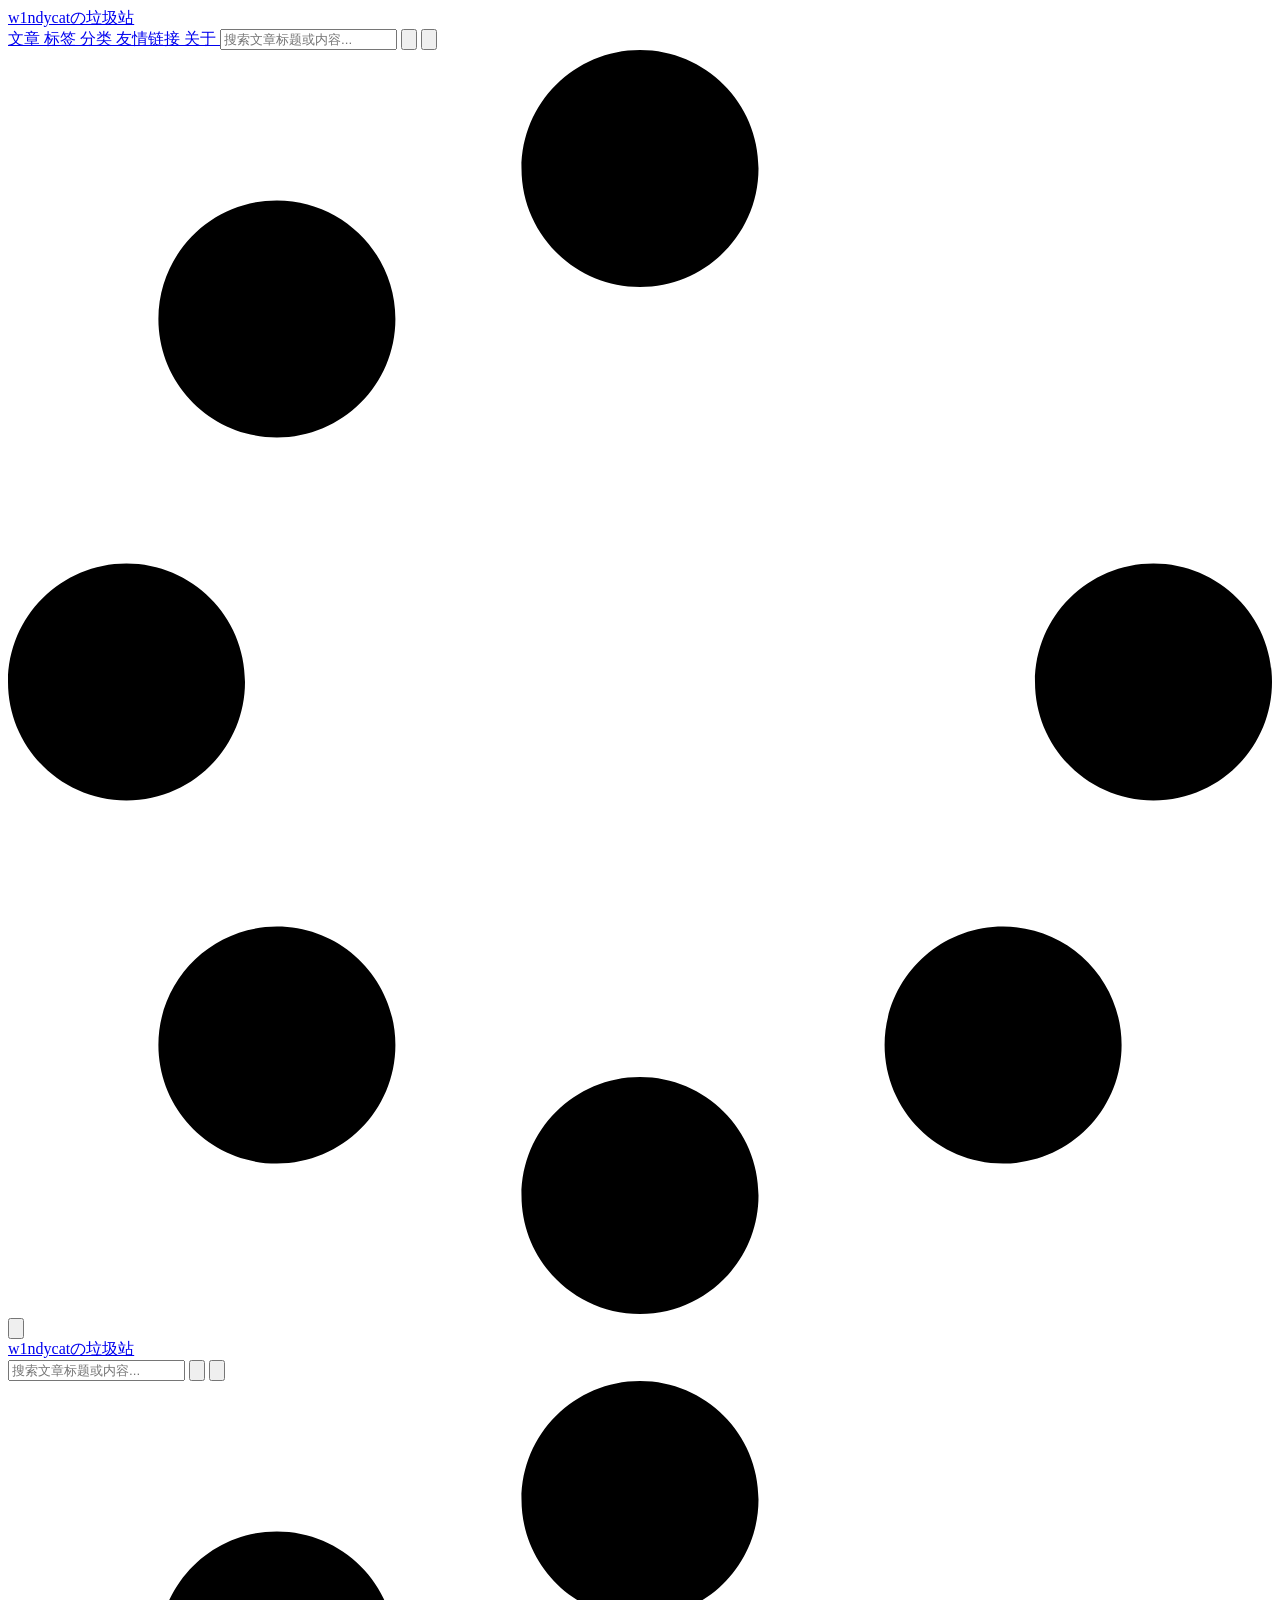
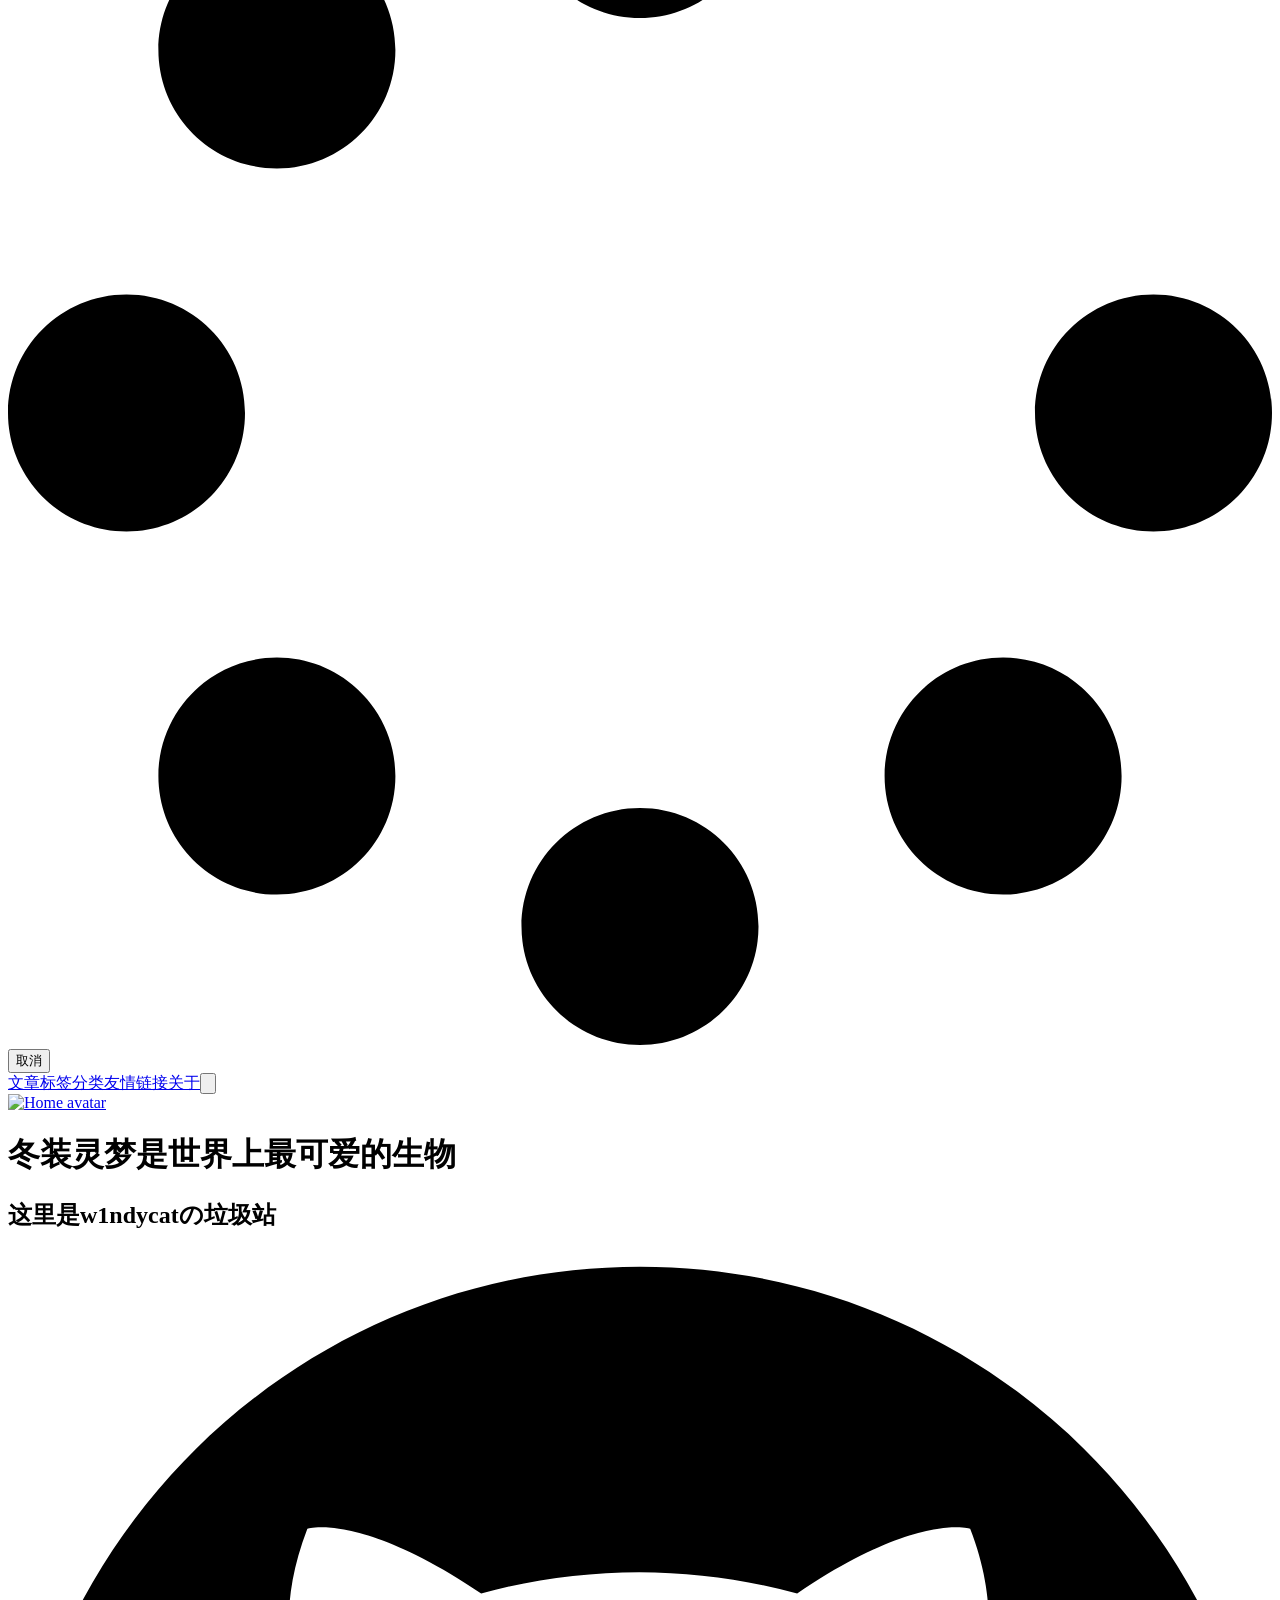
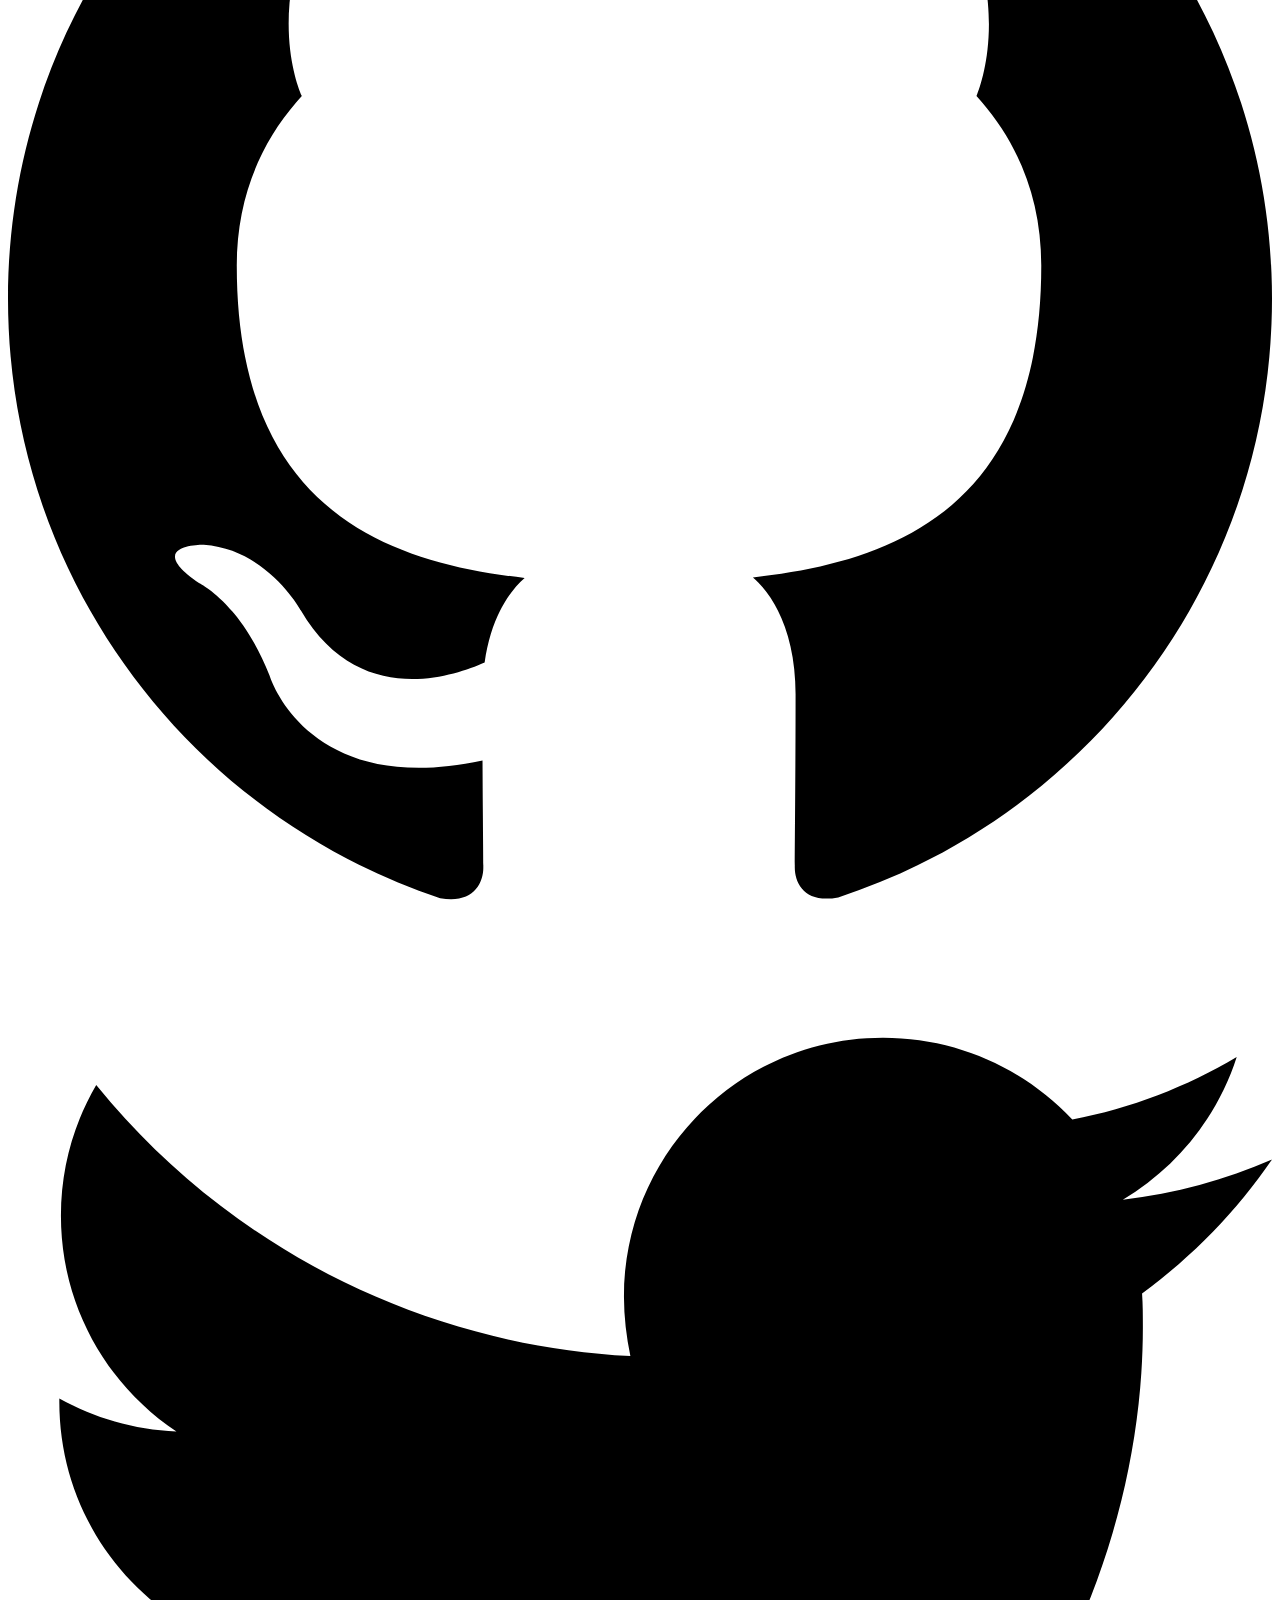
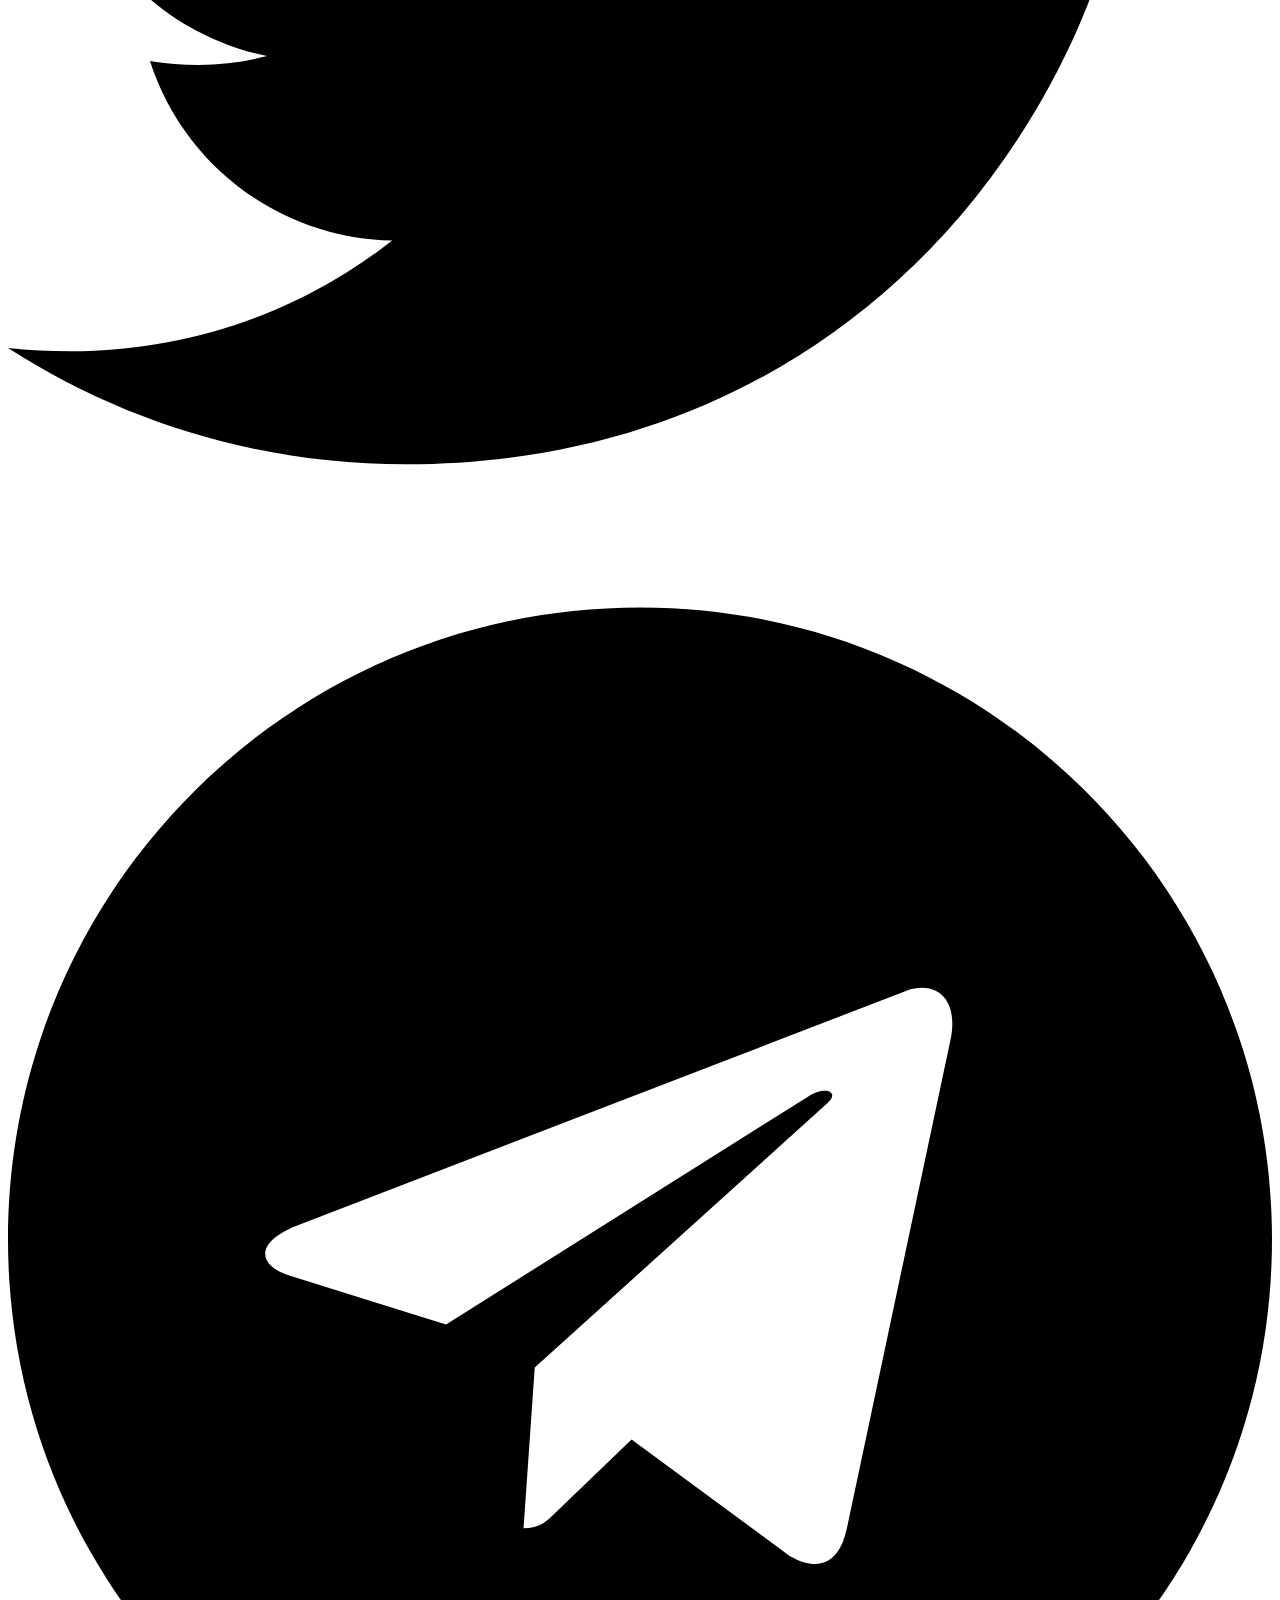
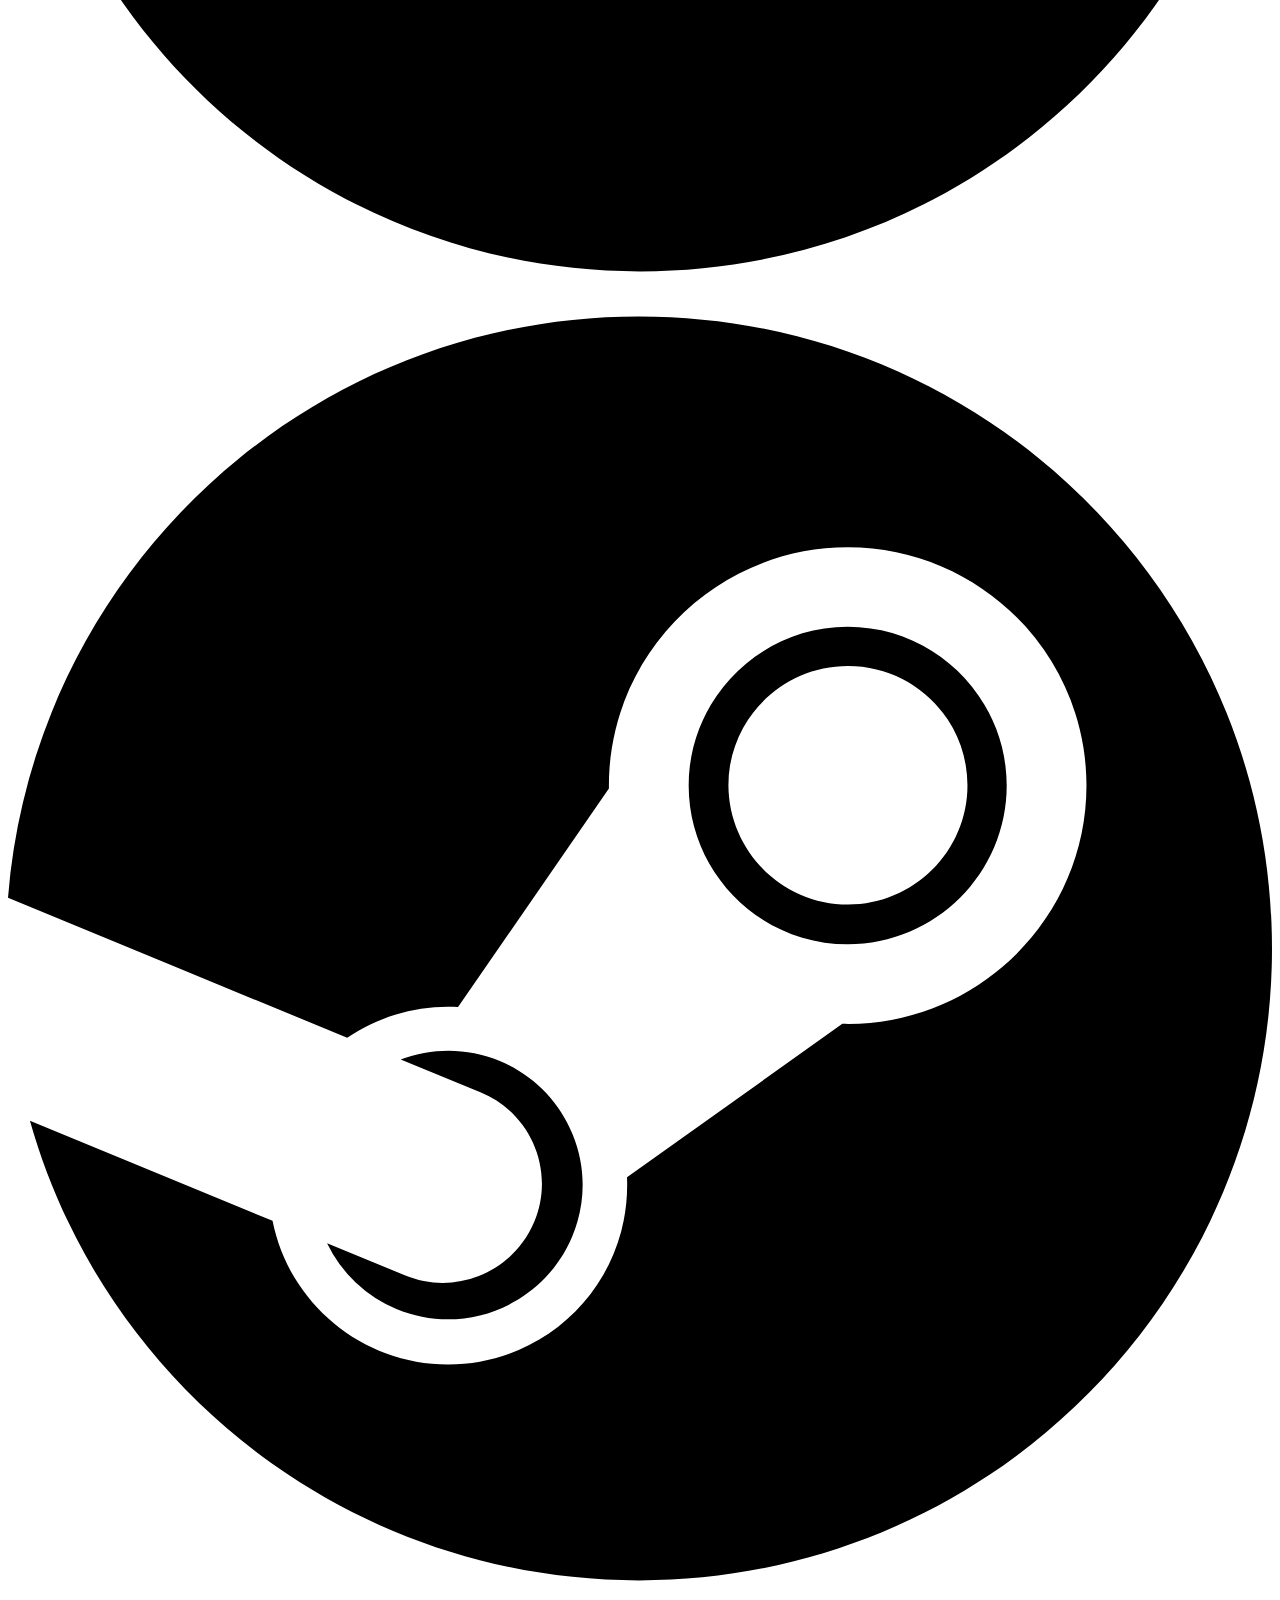
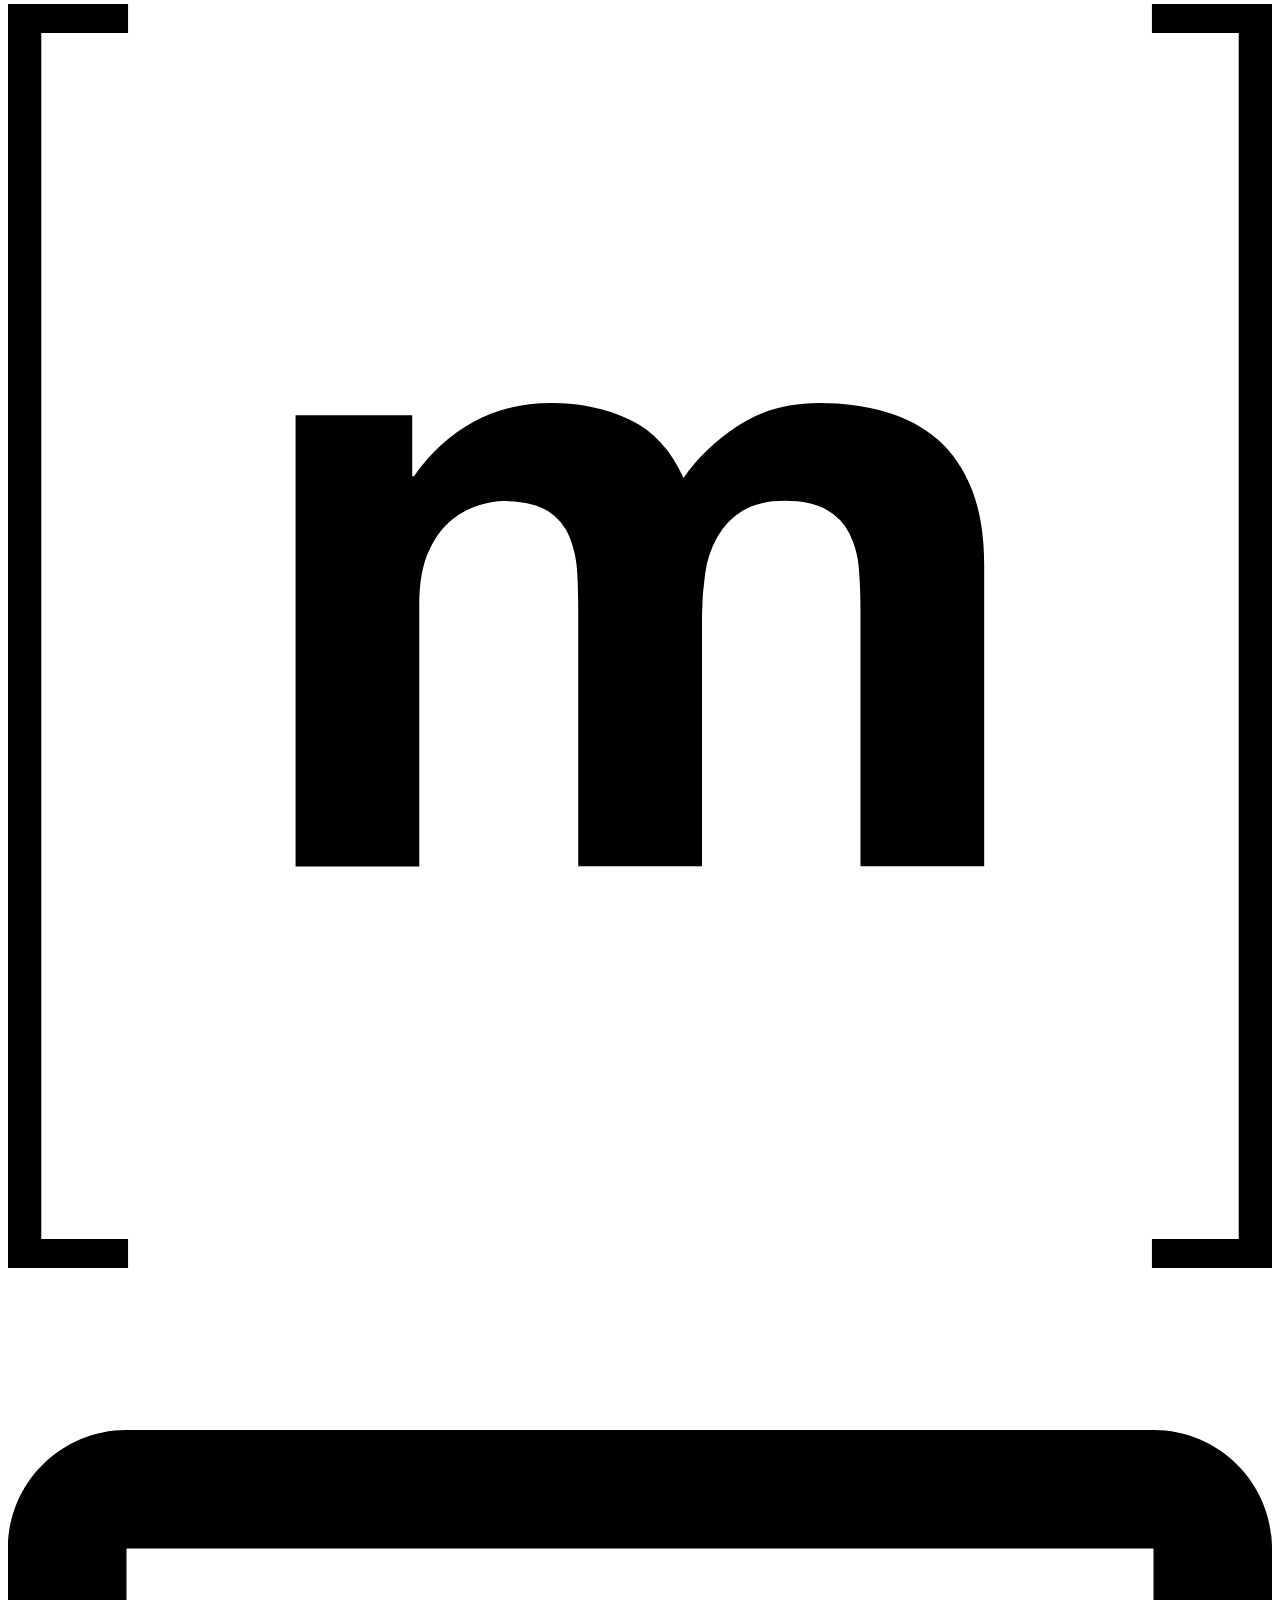
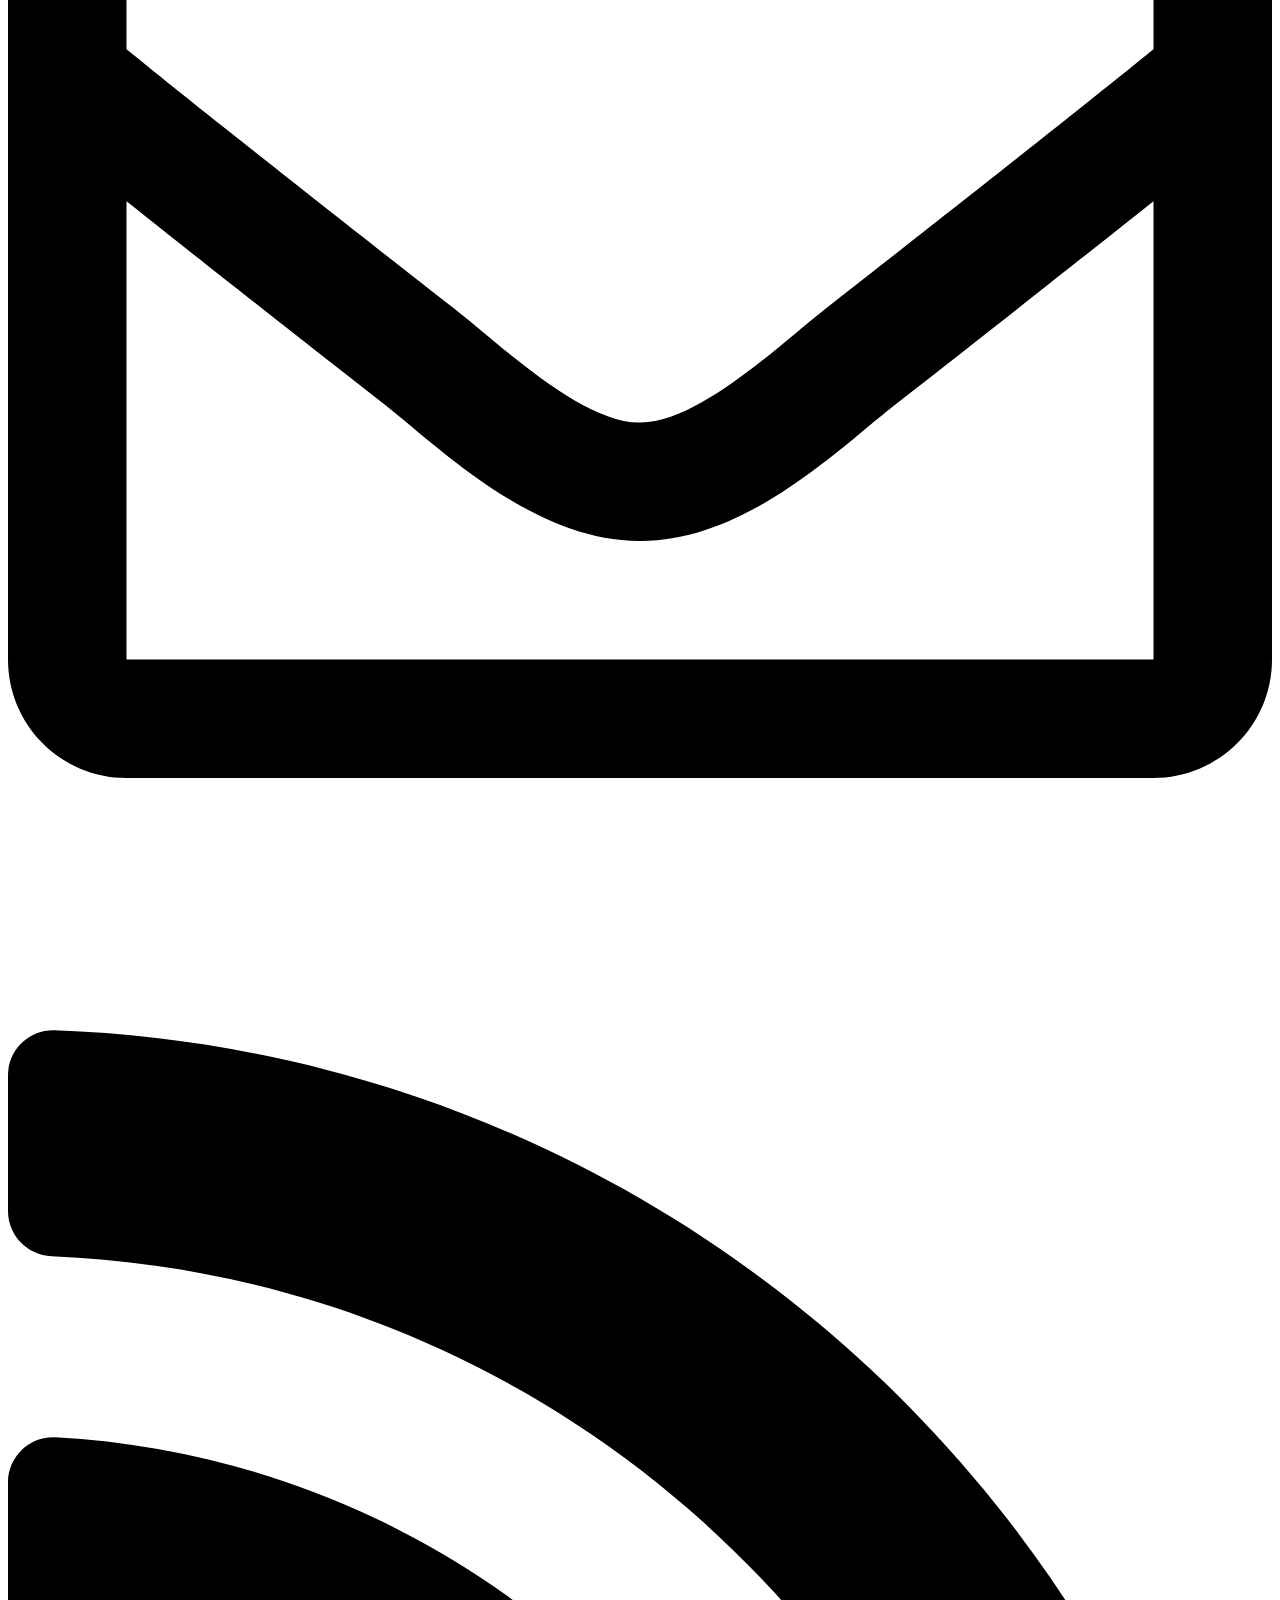
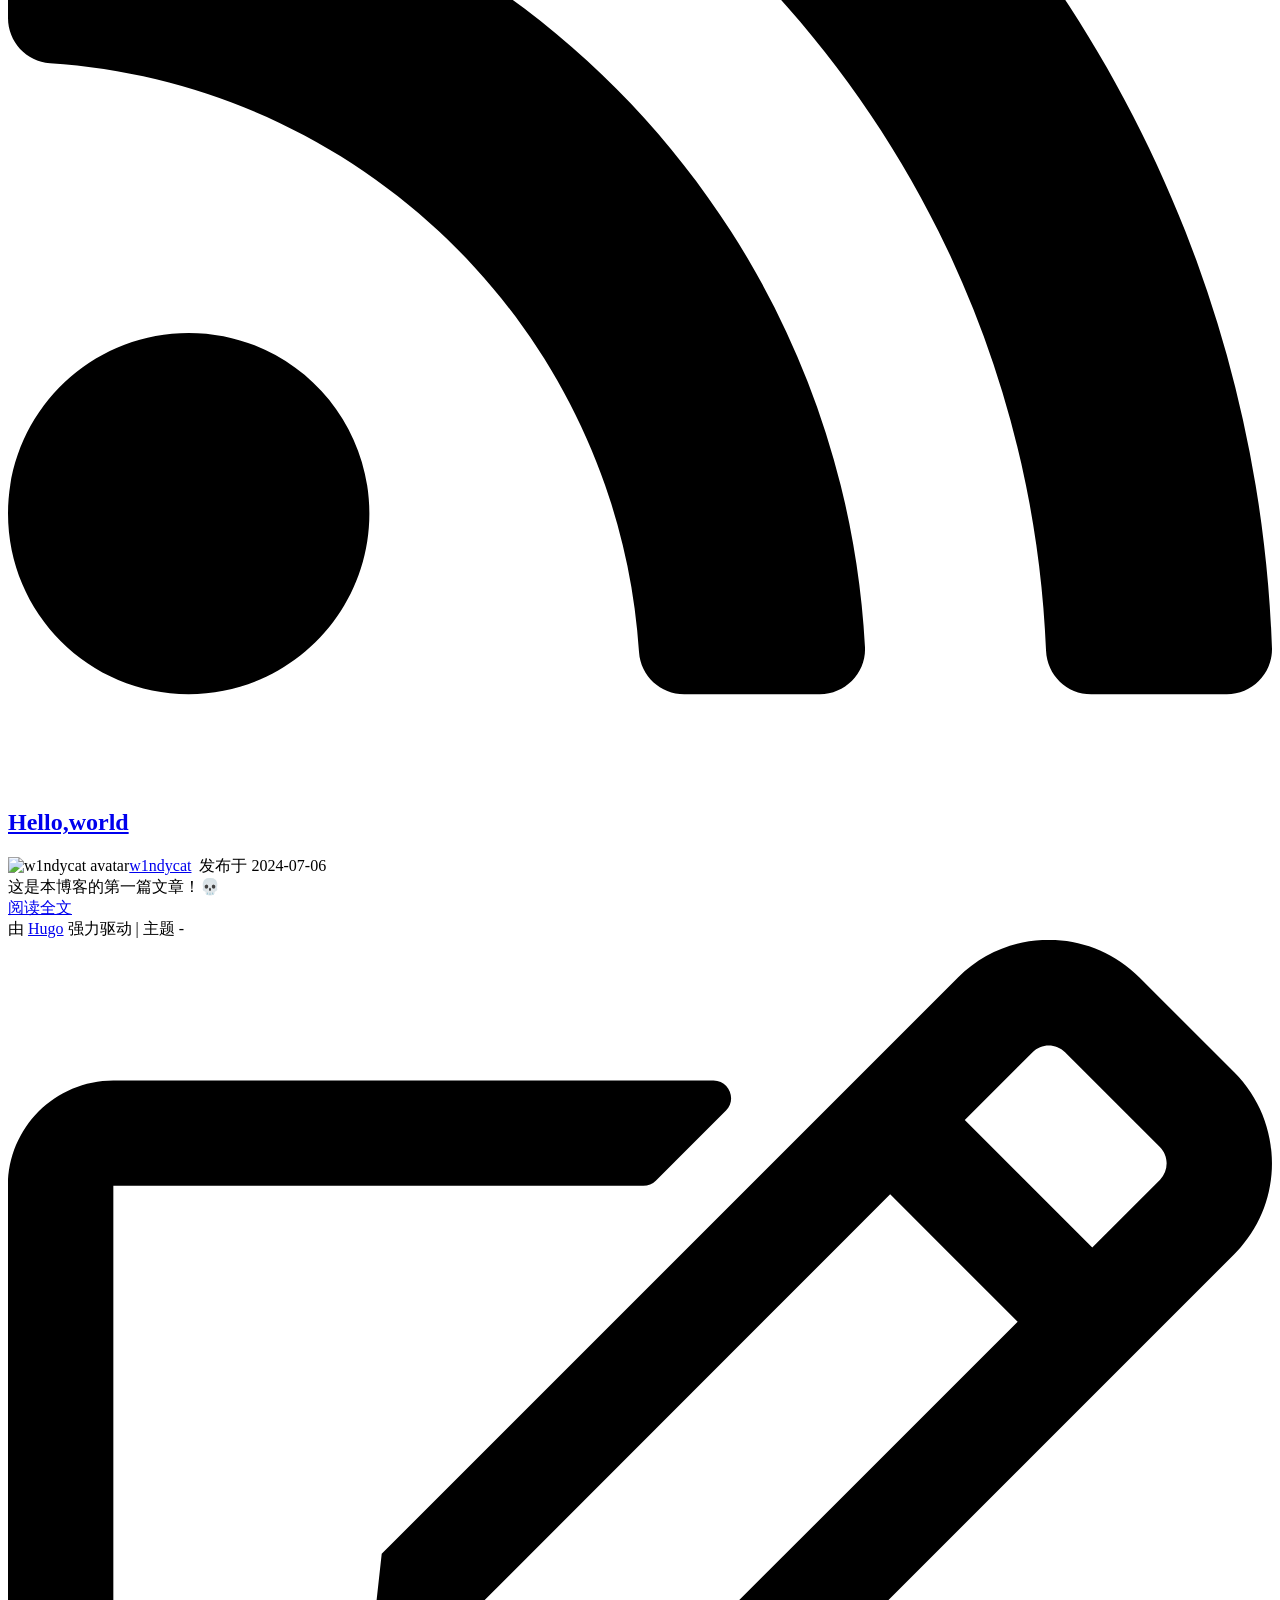
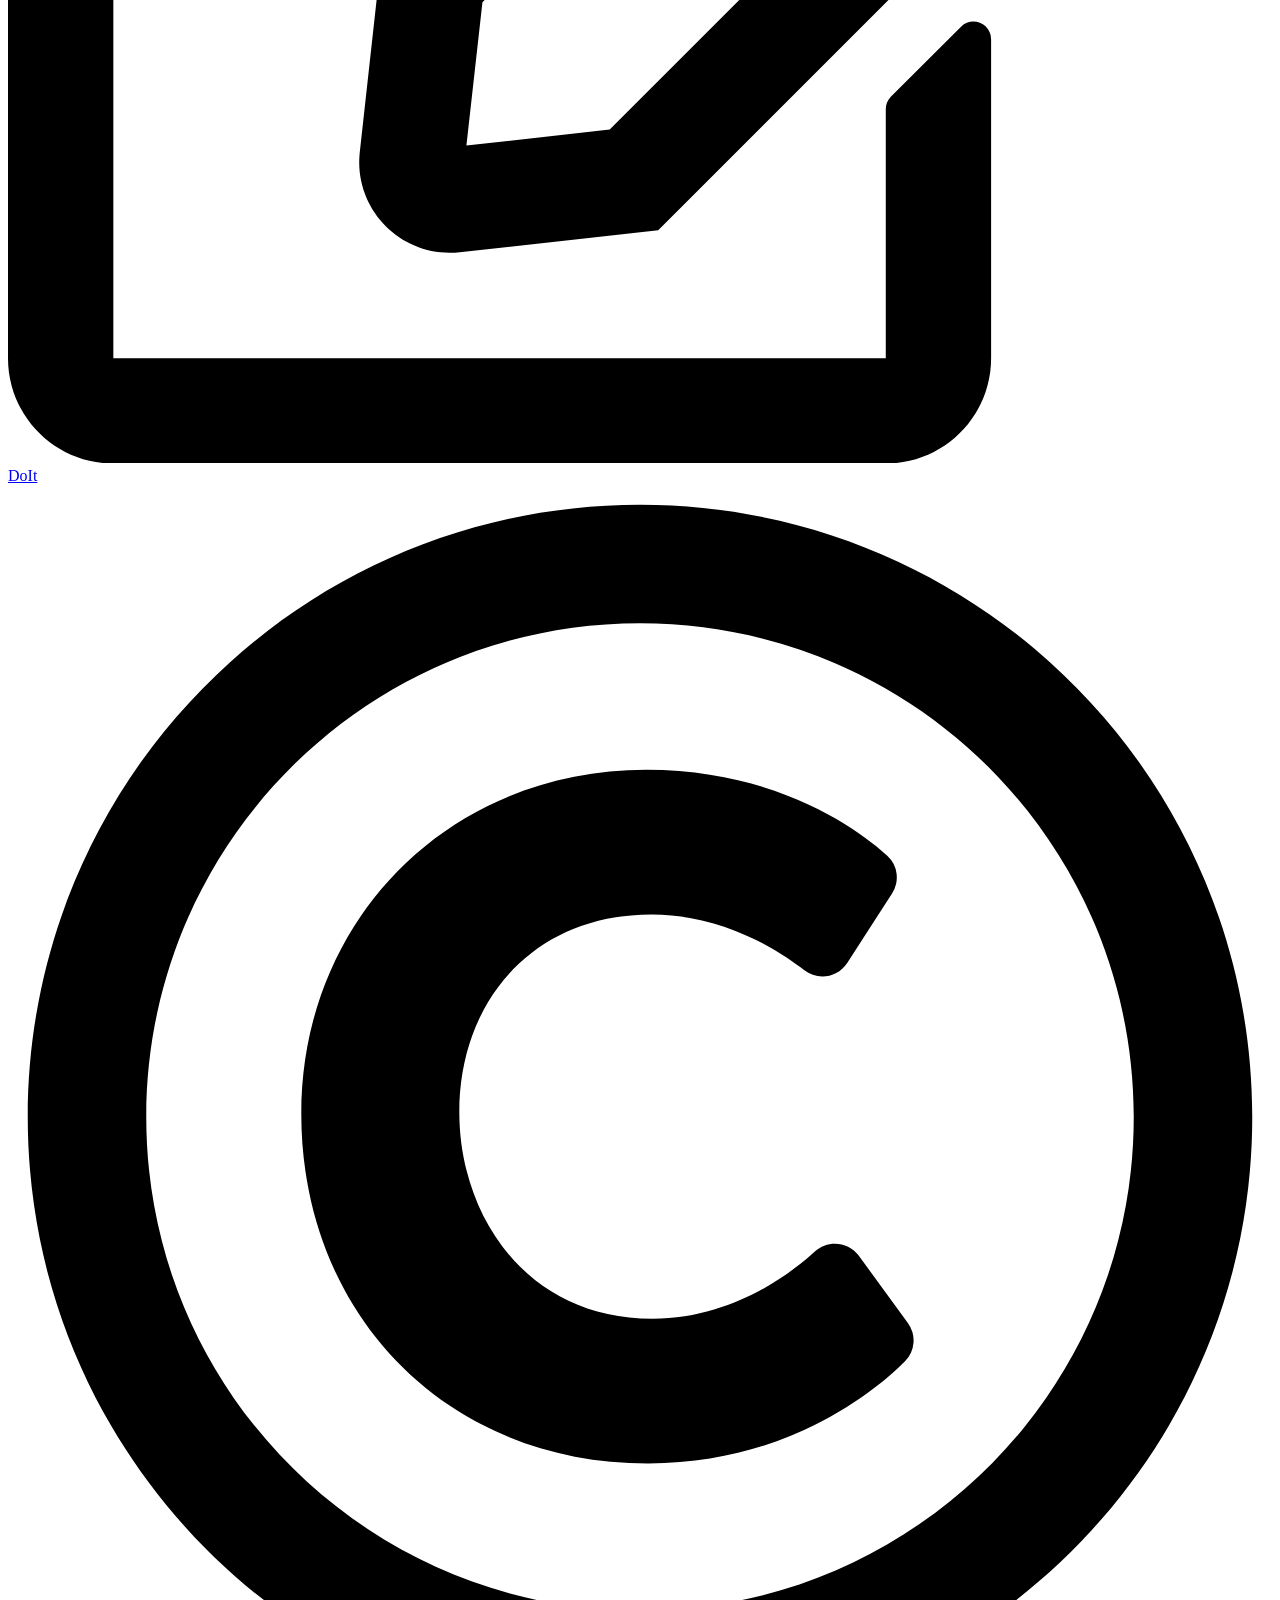
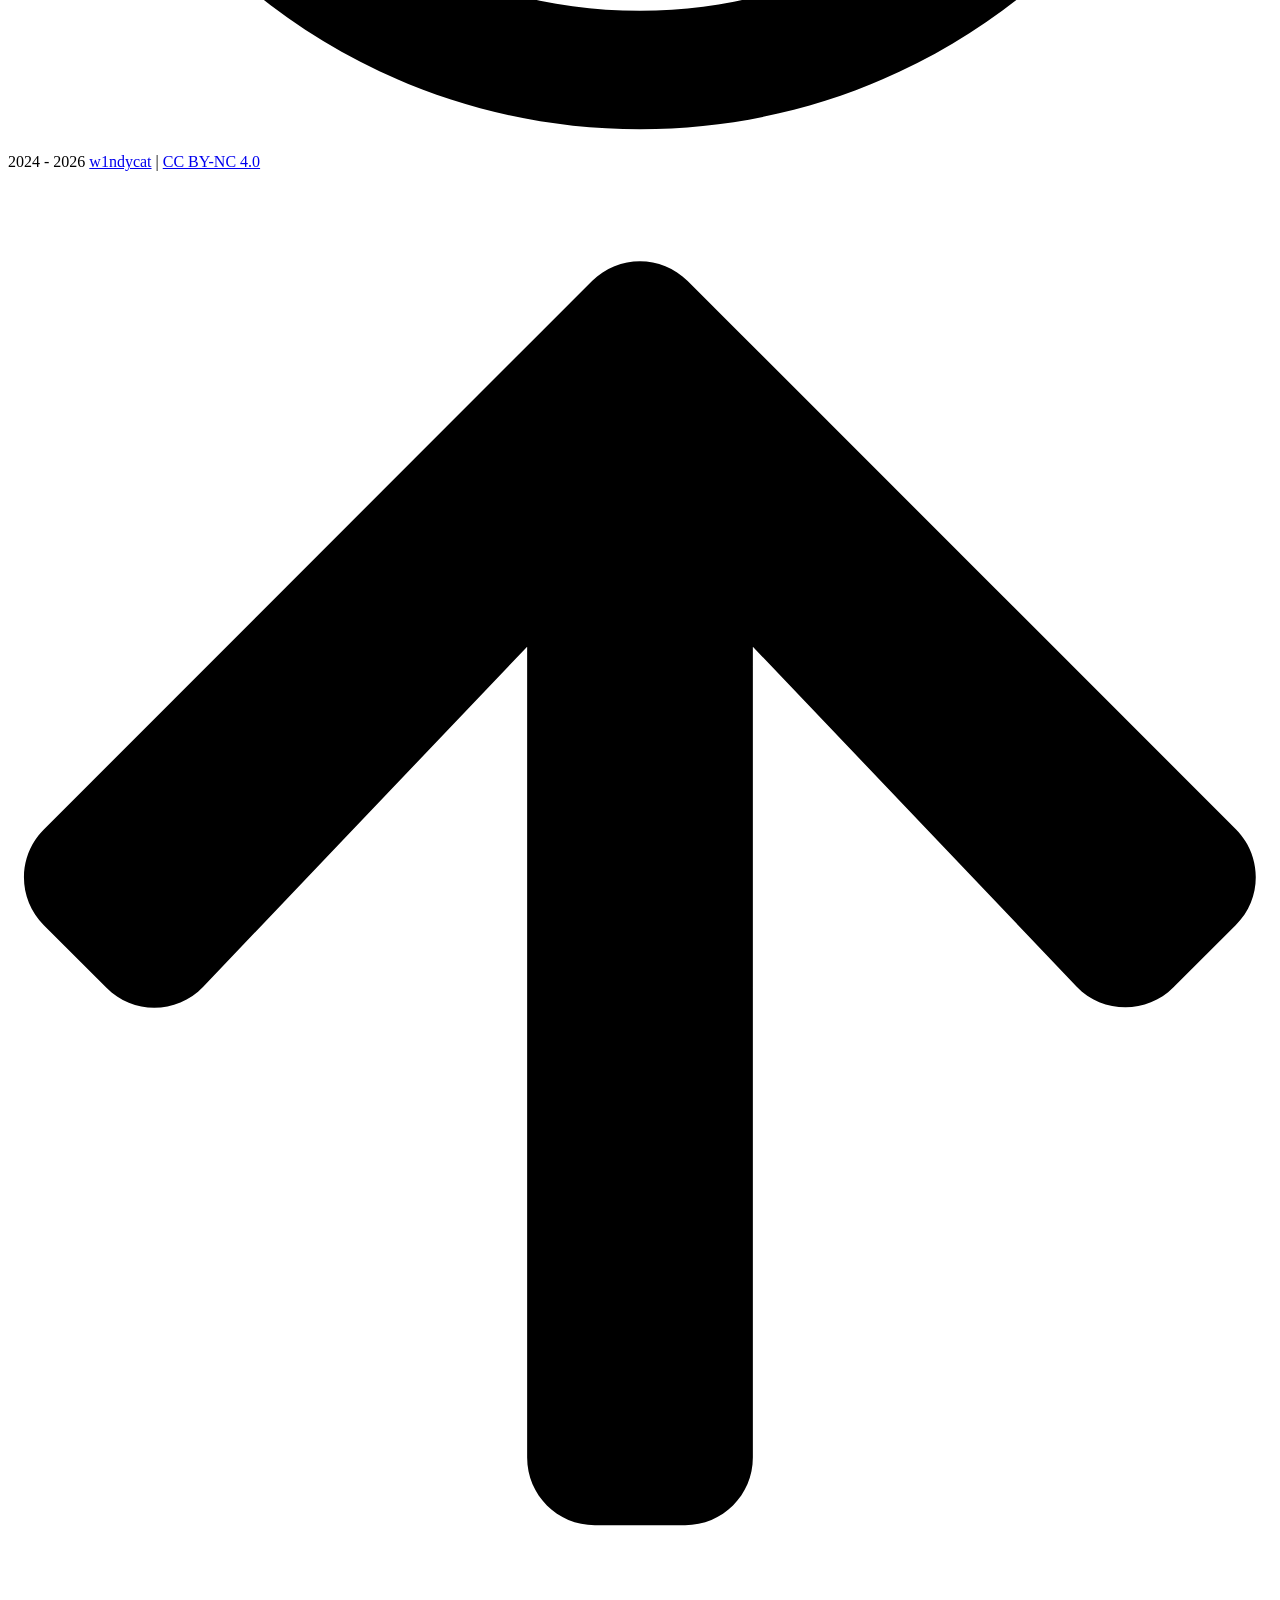
==== commit 34c0776f: "happy new year" ====
--- a/public/index.html
+++ b/public/index.html
@@ -172,7 +172,7 @@
                     由 <a href="https://gohugo.io/" target="_blank" rel="noopener noreferrer" title="Hugo 0.128.1">Hugo</a> 强力驱动&nbsp;|&nbsp;主题 - <a href="https://github.com/HEIGE-PCloud/DoIt" target="_blank" rel="noopener noreferrer" title="DoIt 0.4.0"><svg class="icon"
     xmlns="http://www.w3.org/2000/svg" viewBox="0 0 576 512"><!-- Font Awesome Free 5.15.4 by @fontawesome - https://fontawesome.com License - https://fontawesome.com/license/free (Icons: CC BY 4.0, Fonts: SIL OFL 1.1, Code: MIT License) --><path d="M402.3 344.9l32-32c5-5 13.7-1.5 13.7 5.7V464c0 26.5-21.5 48-48 48H48c-26.5 0-48-21.5-48-48V112c0-26.5 21.5-48 48-48h273.5c7.1 0 10.7 8.6 5.7 13.7l-32 32c-1.5 1.5-3.5 2.3-5.7 2.3H48v352h352V350.5c0-2.1.8-4.1 2.3-5.6zm156.6-201.8L296.3 405.7l-90.4 10c-26.2 2.9-48.5-19.2-45.6-45.6l10-90.4L432.9 17.1c22.9-22.9 59.9-22.9 82.7 0l43.2 43.2c22.9 22.9 22.9 60 .1 82.8zM460.1 174L402 115.9 216.2 301.8l-7.3 65.3 65.3-7.3L460.1 174zm64.8-79.7l-43.2-43.2c-4.1-4.1-10.8-4.1-14.8 0L436 82l58.1 58.1 30.9-30.9c4-4.2 4-10.8-.1-14.9z"/></svg> DoIt</a>
                 </div><div class="footer-line"><svg class="icon"
-    xmlns="http://www.w3.org/2000/svg" viewBox="0 0 512 512"><!-- Font Awesome Free 5.15.4 by @fontawesome - https://fontawesome.com License - https://fontawesome.com/license/free (Icons: CC BY 4.0, Fonts: SIL OFL 1.1, Code: MIT License) --><path d="M256 8C119.033 8 8 119.033 8 256s111.033 248 248 248 248-111.033 248-248S392.967 8 256 8zm0 448c-110.532 0-200-89.451-200-200 0-110.531 89.451-200 200-200 110.532 0 200 89.451 200 200 0 110.532-89.451 200-200 200zm107.351-101.064c-9.614 9.712-45.53 41.396-104.065 41.396-82.43 0-140.484-61.425-140.484-141.567 0-79.152 60.275-139.401 139.762-139.401 55.531 0 88.738 26.62 97.593 34.779a11.965 11.965 0 0 1 1.936 15.322l-18.155 28.113c-3.841 5.95-11.966 7.282-17.499 2.921-8.595-6.776-31.814-22.538-61.708-22.538-48.303 0-77.916 35.33-77.916 80.082 0 41.589 26.888 83.692 78.277 83.692 32.657 0 56.843-19.039 65.726-27.225 5.27-4.857 13.596-4.039 17.82 1.738l19.865 27.17a11.947 11.947 0 0 1-1.152 15.518z"/></svg>2024 - 2025<span class="author">&nbsp;<a href="/" target="_blank" rel="noopener noreferrer">w1ndycat</a></span>&nbsp;|&nbsp;<span class="license"><a rel="license external nofollow noopener noreffer" href="https://creativecommons.org/licenses/by-nc/4.0/" target="_blank">CC BY-NC 4.0</a></span></div>
+    xmlns="http://www.w3.org/2000/svg" viewBox="0 0 512 512"><!-- Font Awesome Free 5.15.4 by @fontawesome - https://fontawesome.com License - https://fontawesome.com/license/free (Icons: CC BY 4.0, Fonts: SIL OFL 1.1, Code: MIT License) --><path d="M256 8C119.033 8 8 119.033 8 256s111.033 248 248 248 248-111.033 248-248S392.967 8 256 8zm0 448c-110.532 0-200-89.451-200-200 0-110.531 89.451-200 200-200 110.532 0 200 89.451 200 200 0 110.532-89.451 200-200 200zm107.351-101.064c-9.614 9.712-45.53 41.396-104.065 41.396-82.43 0-140.484-61.425-140.484-141.567 0-79.152 60.275-139.401 139.762-139.401 55.531 0 88.738 26.62 97.593 34.779a11.965 11.965 0 0 1 1.936 15.322l-18.155 28.113c-3.841 5.95-11.966 7.282-17.499 2.921-8.595-6.776-31.814-22.538-61.708-22.538-48.303 0-77.916 35.33-77.916 80.082 0 41.589 26.888 83.692 78.277 83.692 32.657 0 56.843-19.039 65.726-27.225 5.27-4.857 13.596-4.039 17.82 1.738l19.865 27.17a11.947 11.947 0 0 1-1.152 15.518z"/></svg>2024 - 2026<span class="author">&nbsp;<a href="/" target="_blank" rel="noopener noreferrer">w1ndycat</a></span>&nbsp;|&nbsp;<span class="license"><a rel="license external nofollow noopener noreffer" href="https://creativecommons.org/licenses/by-nc/4.0/" target="_blank">CC BY-NC 4.0</a></span></div>
             <div class="footer-line"></div>
             <div class="footer-line">
             </div>
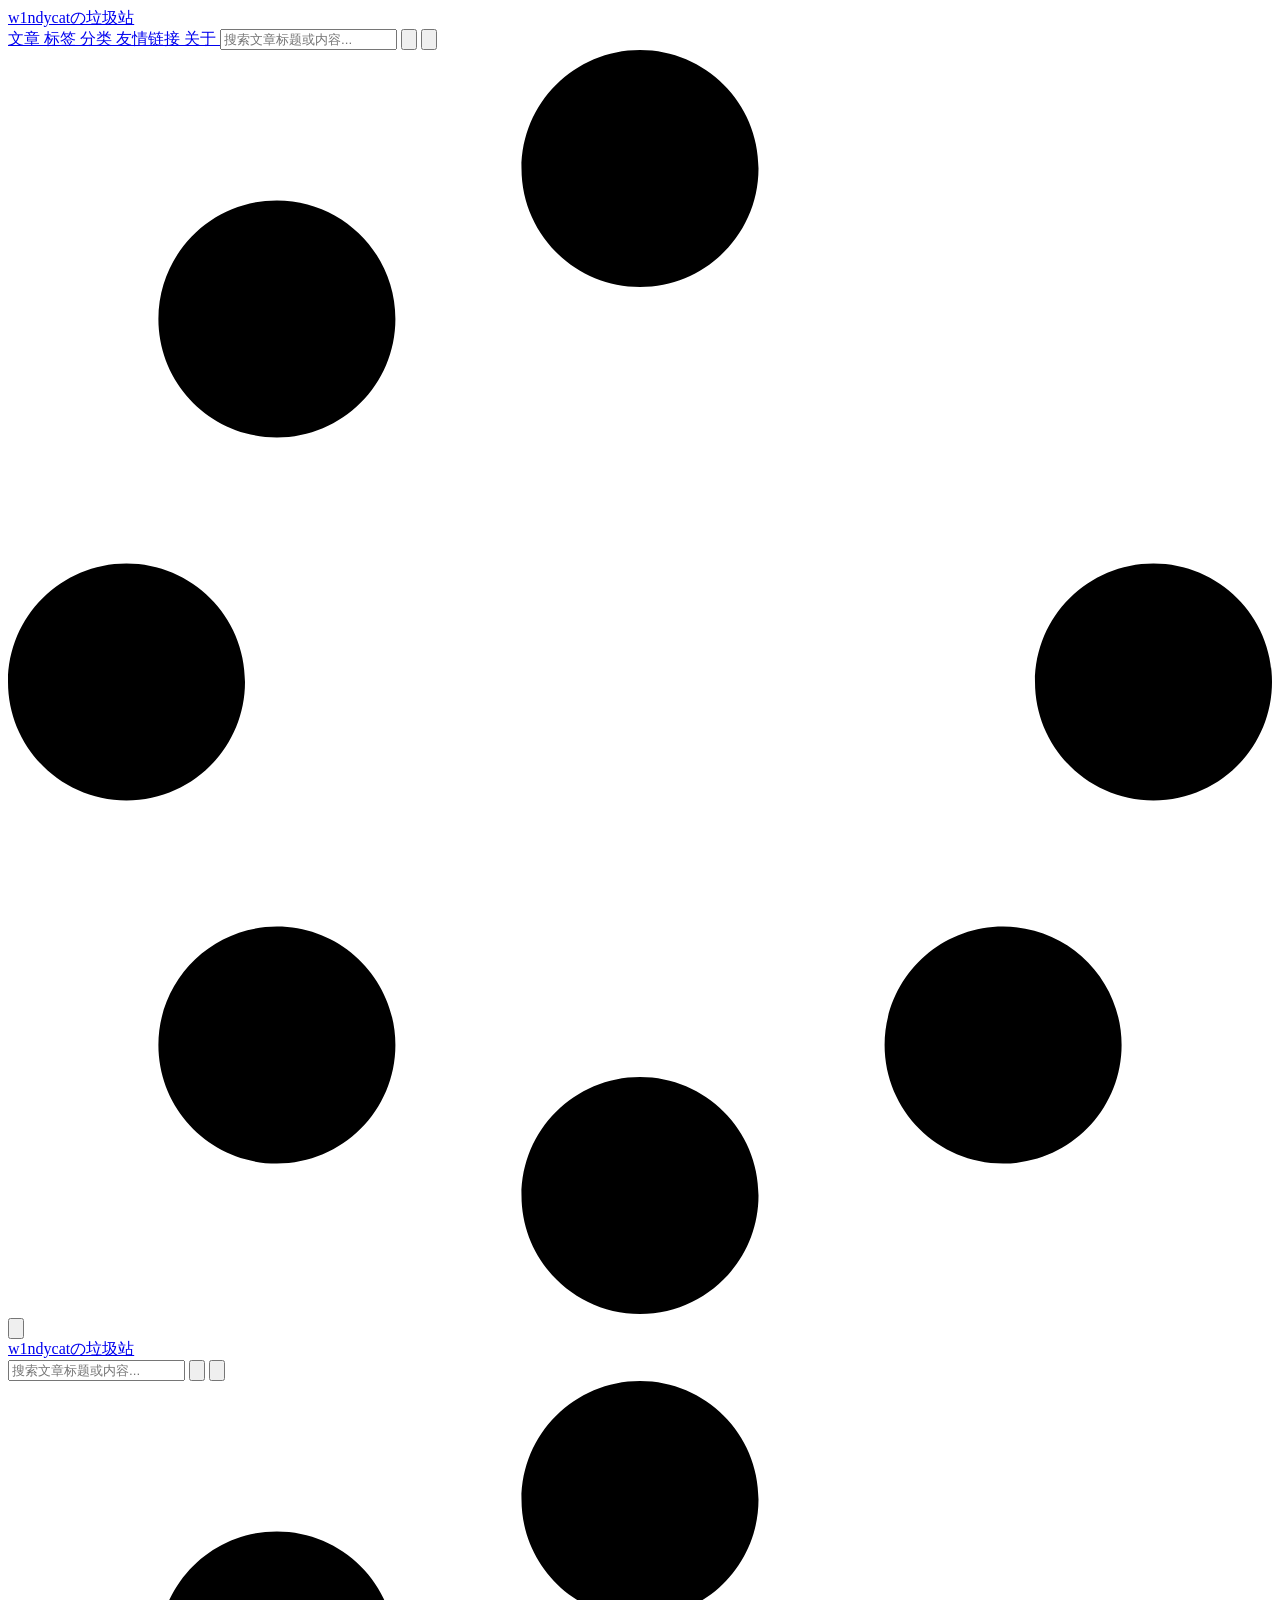
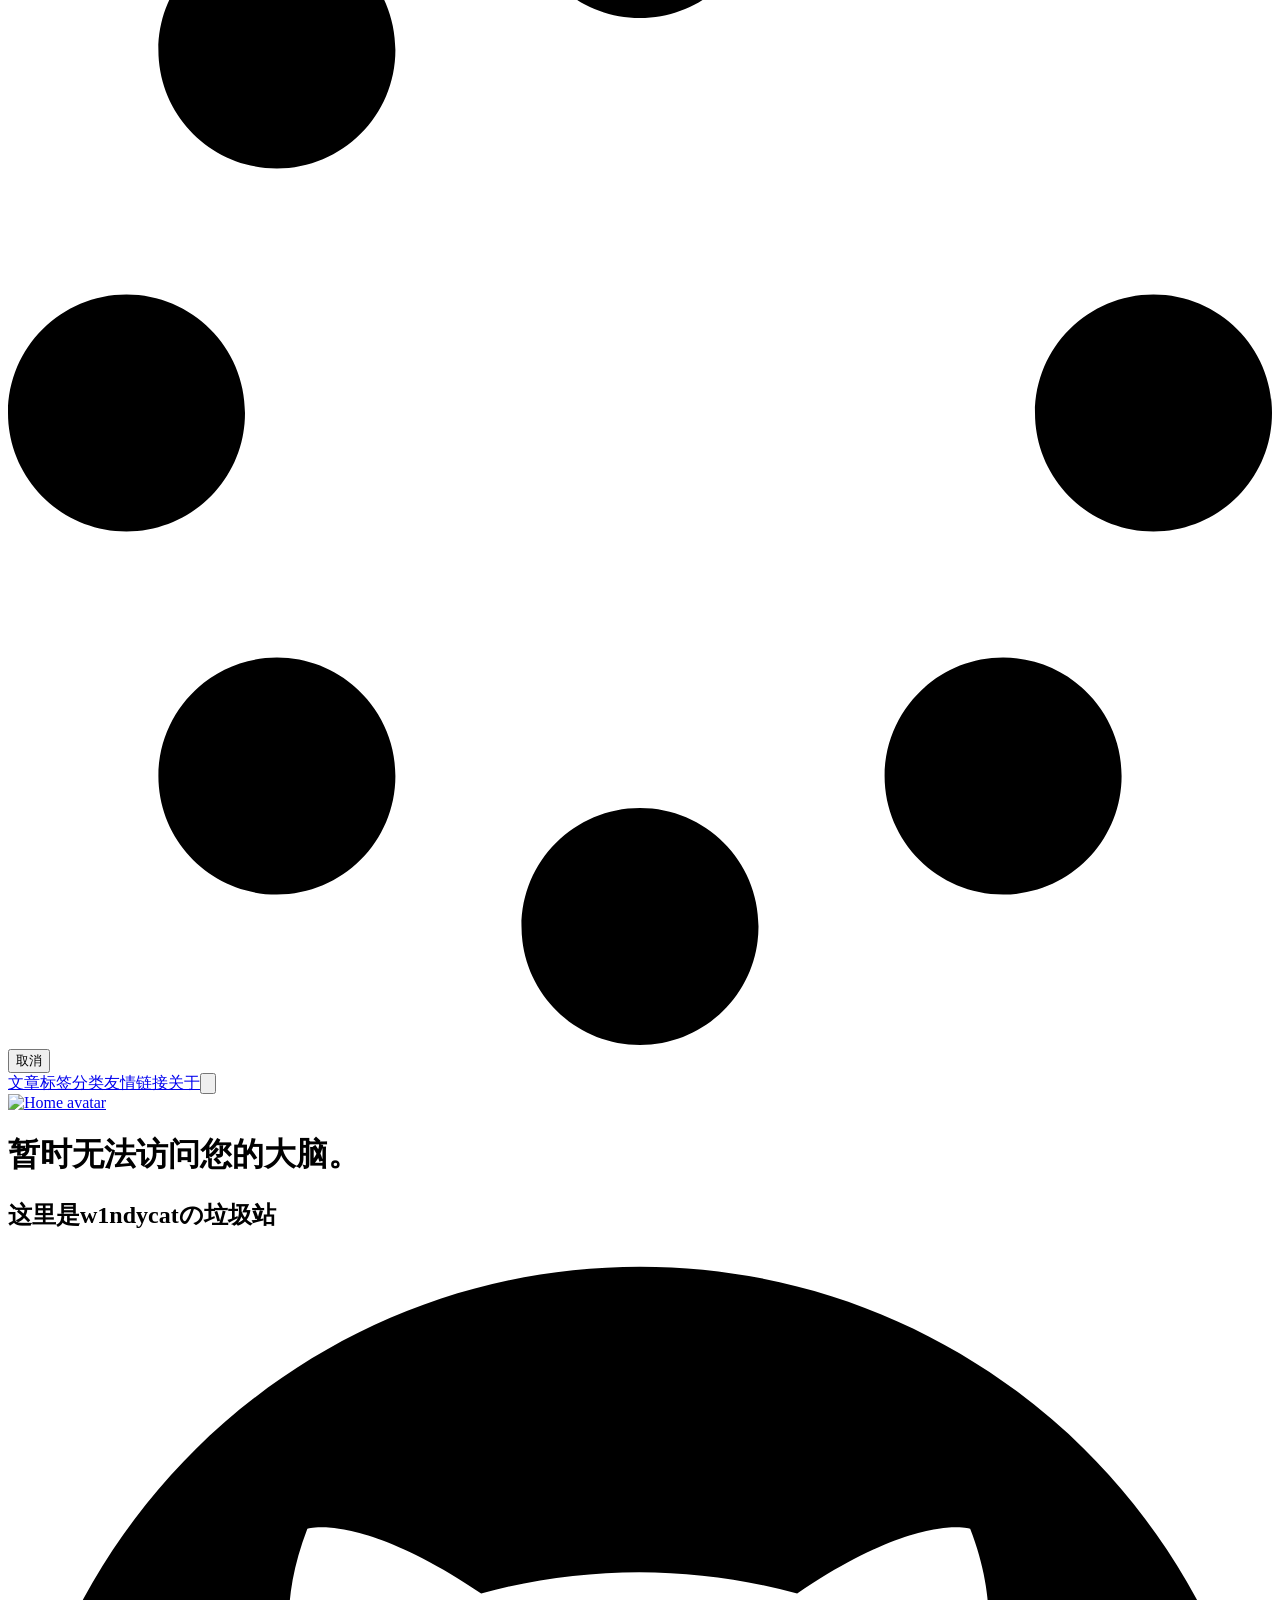
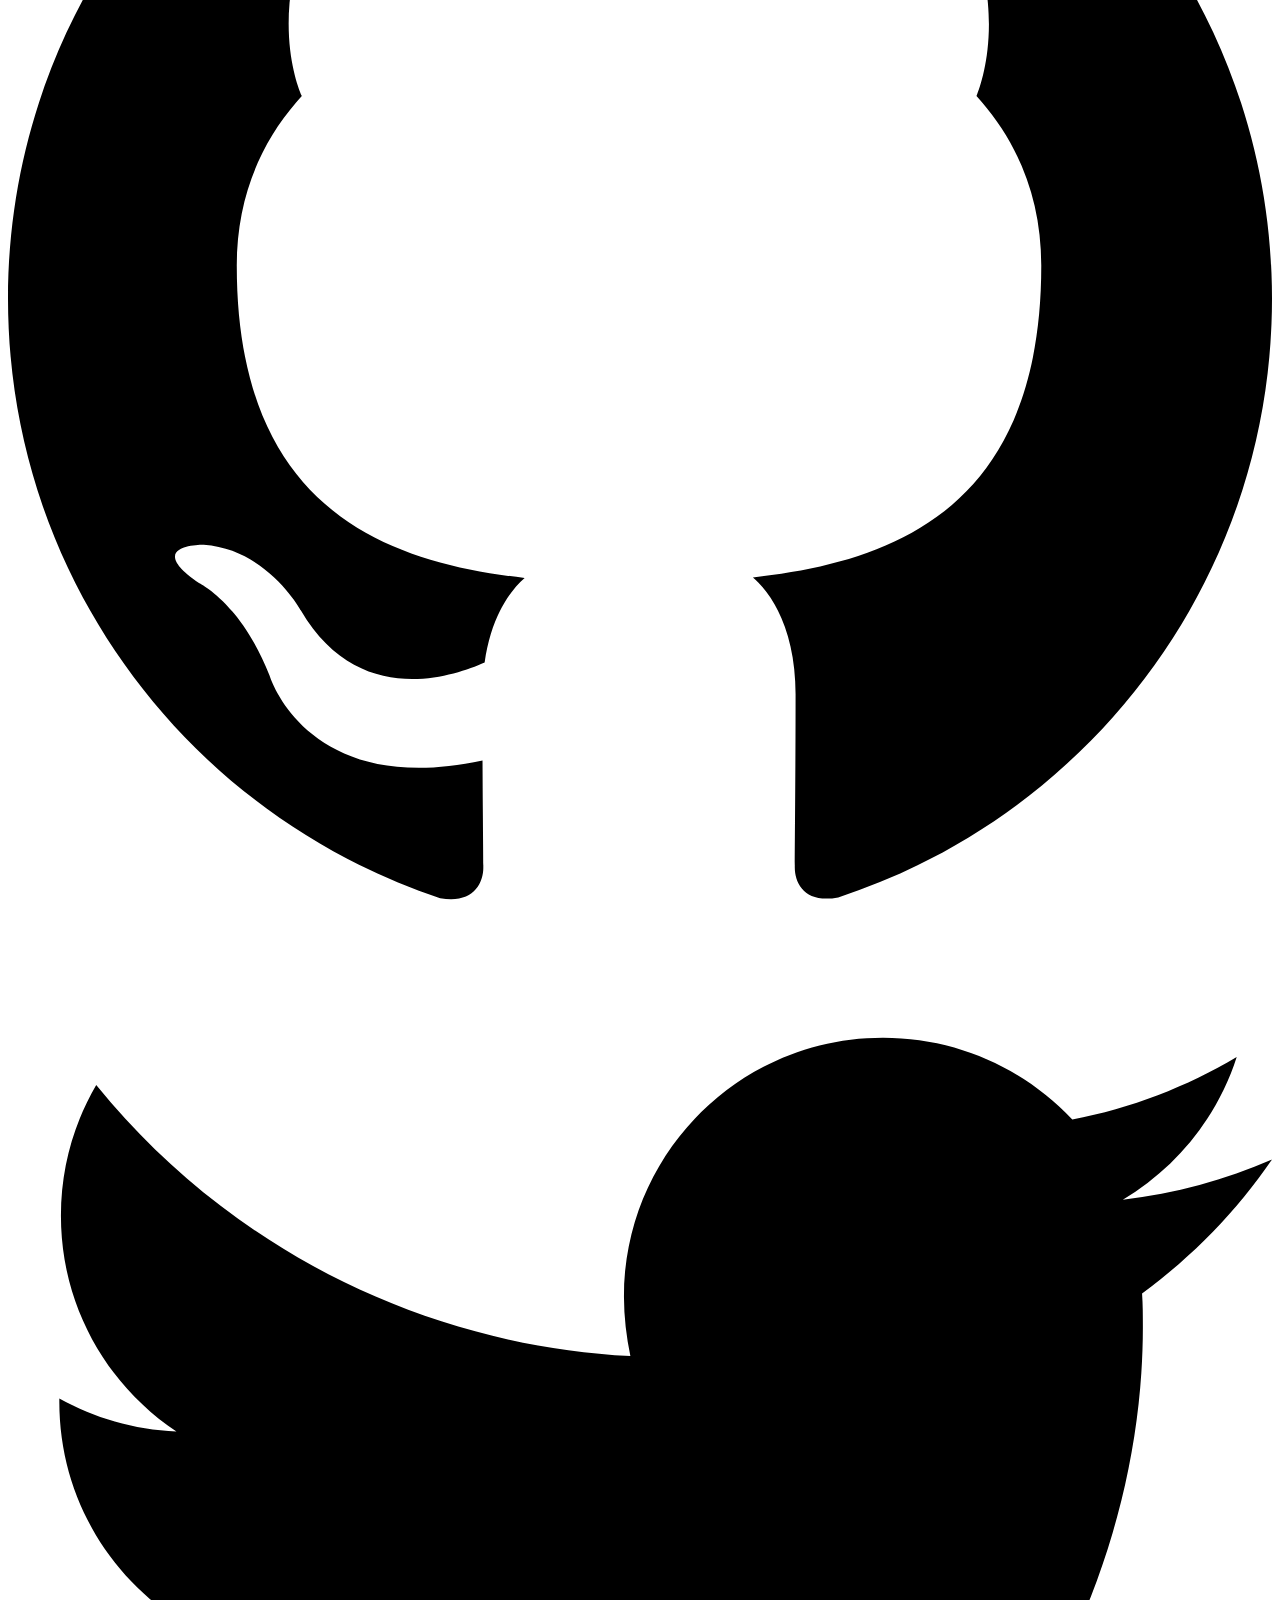
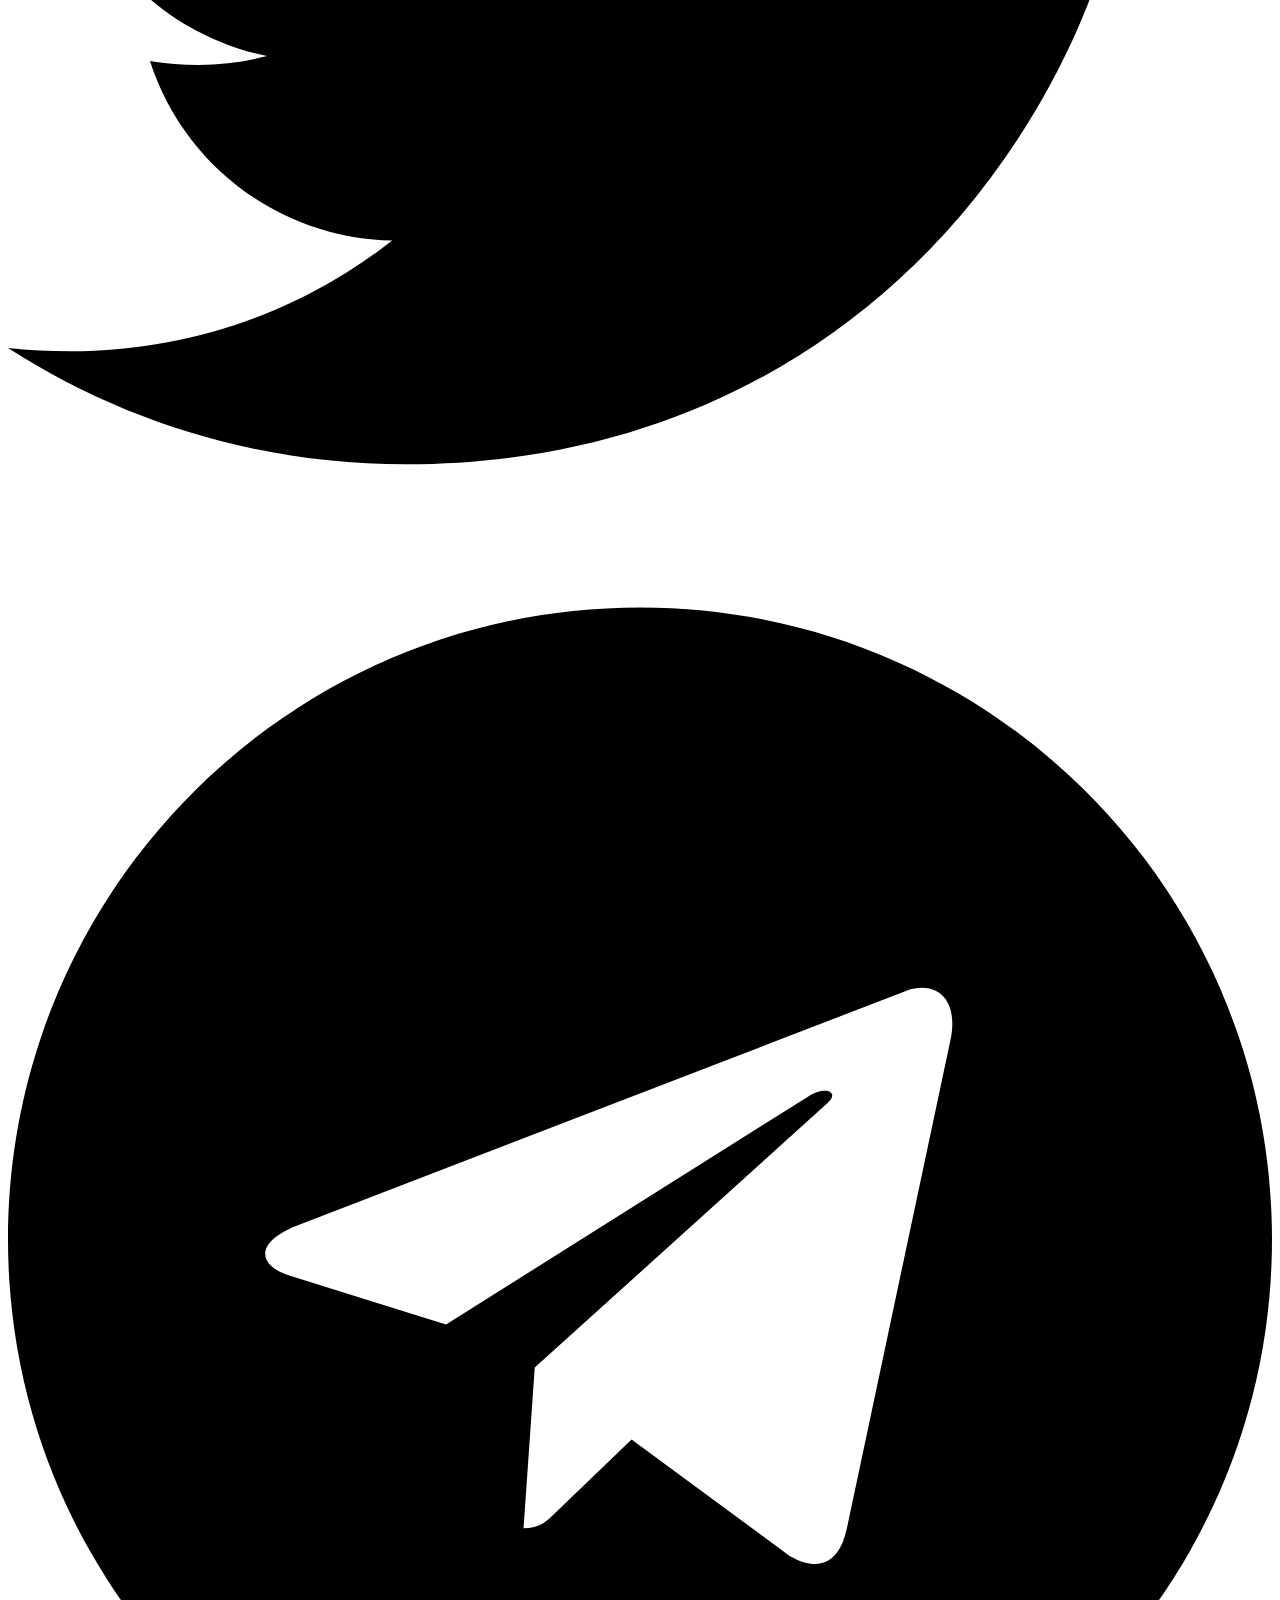
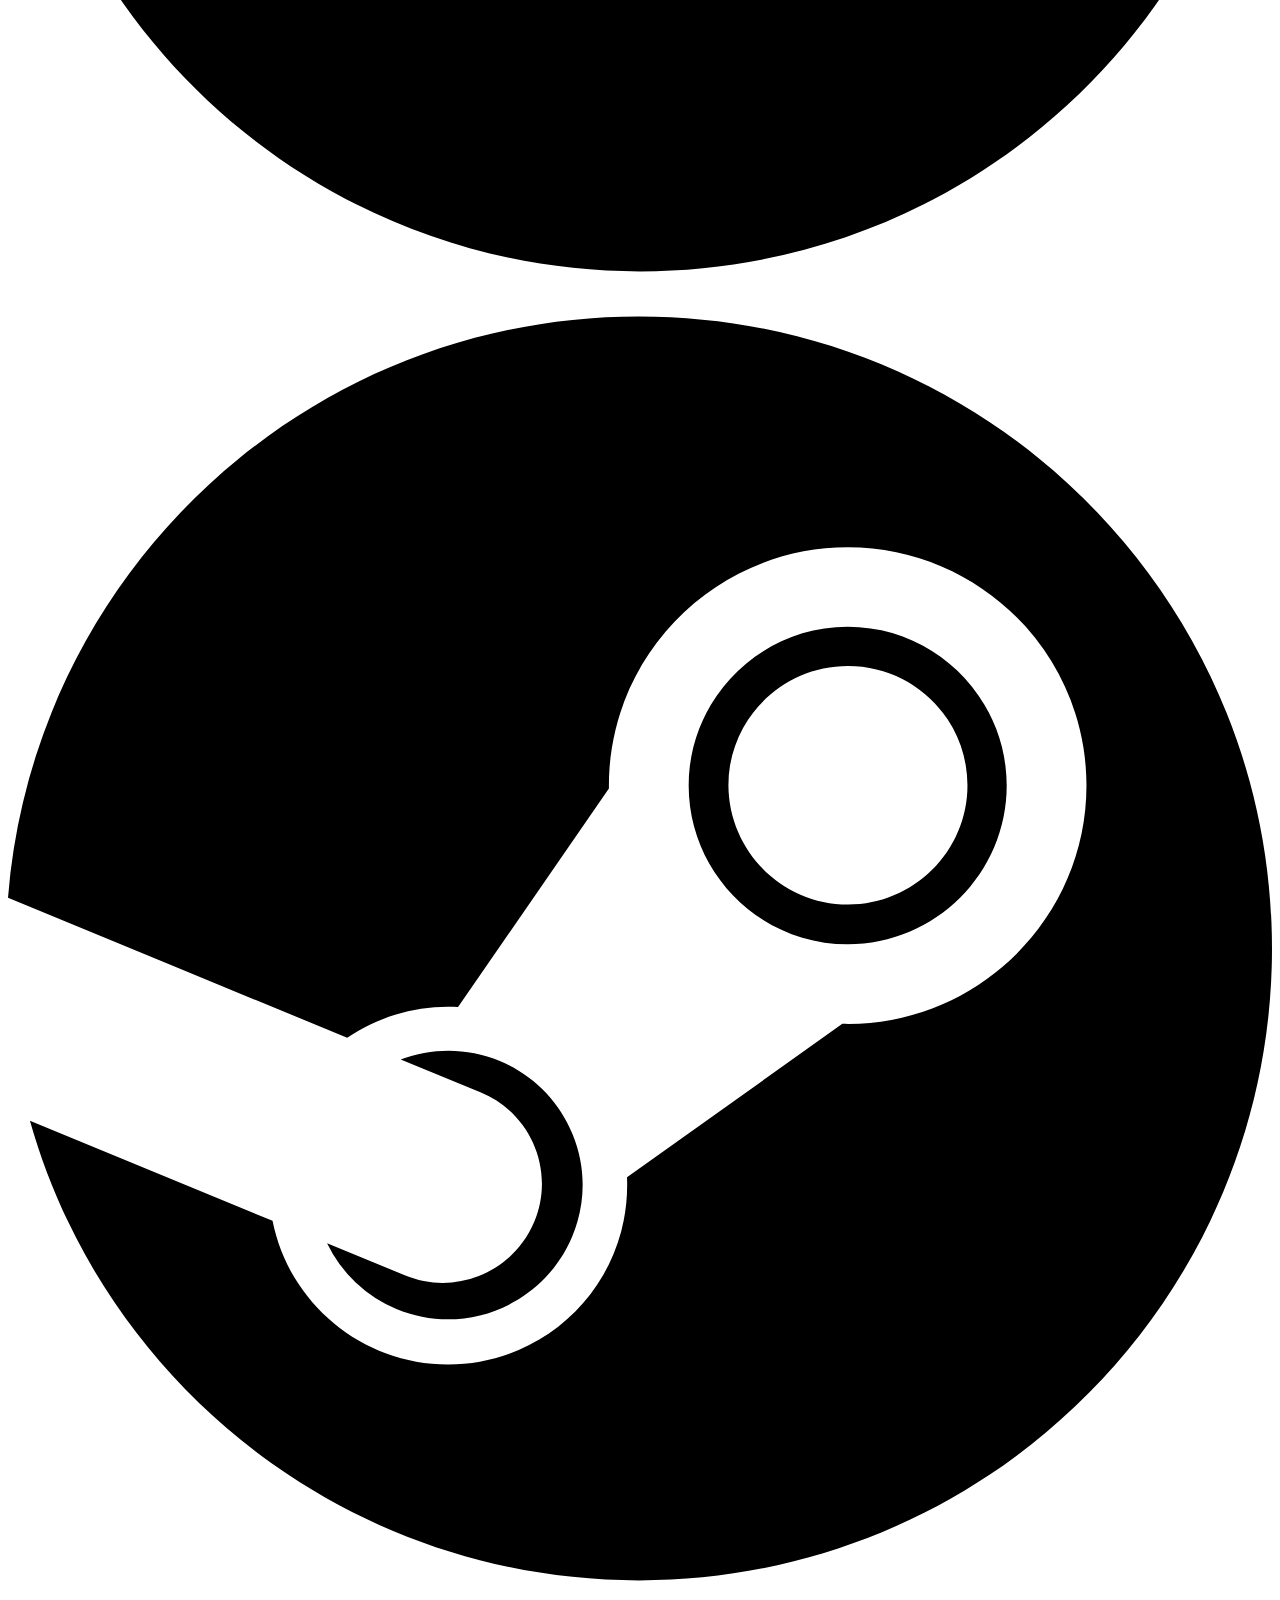
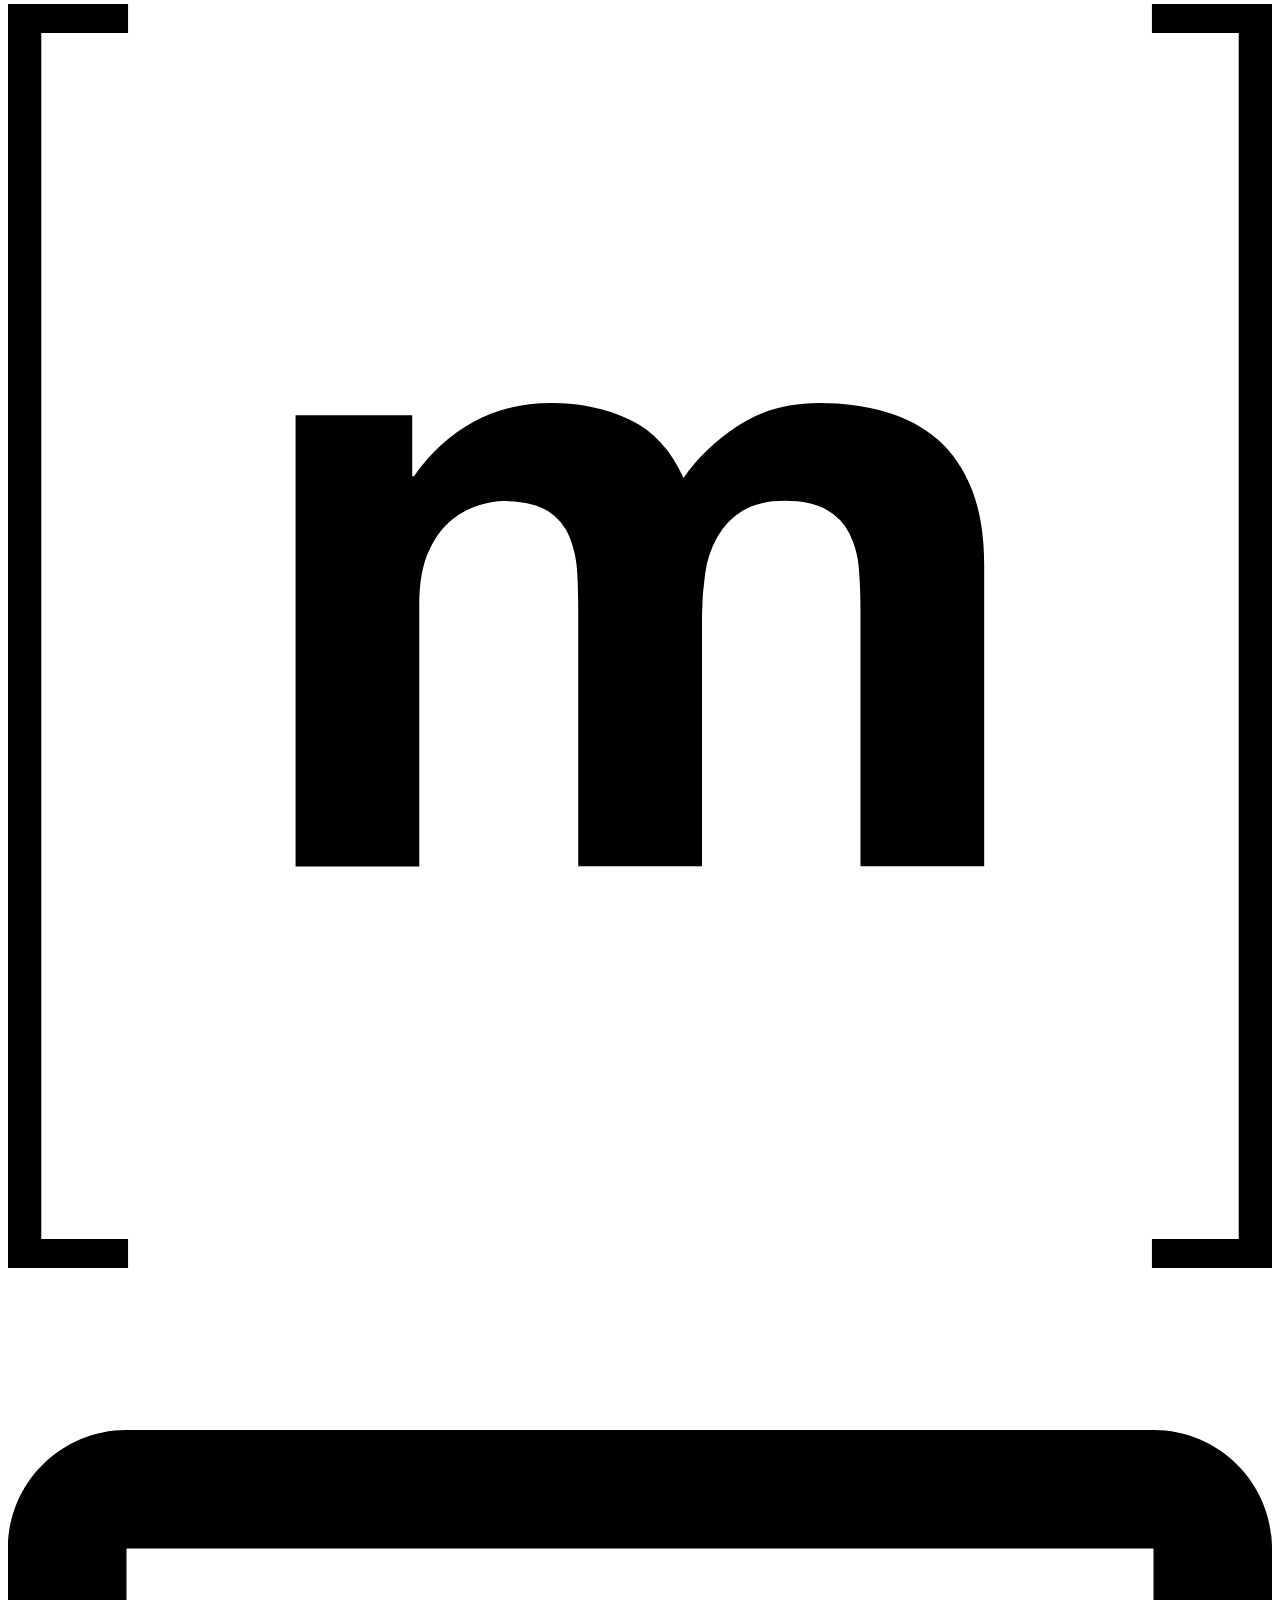
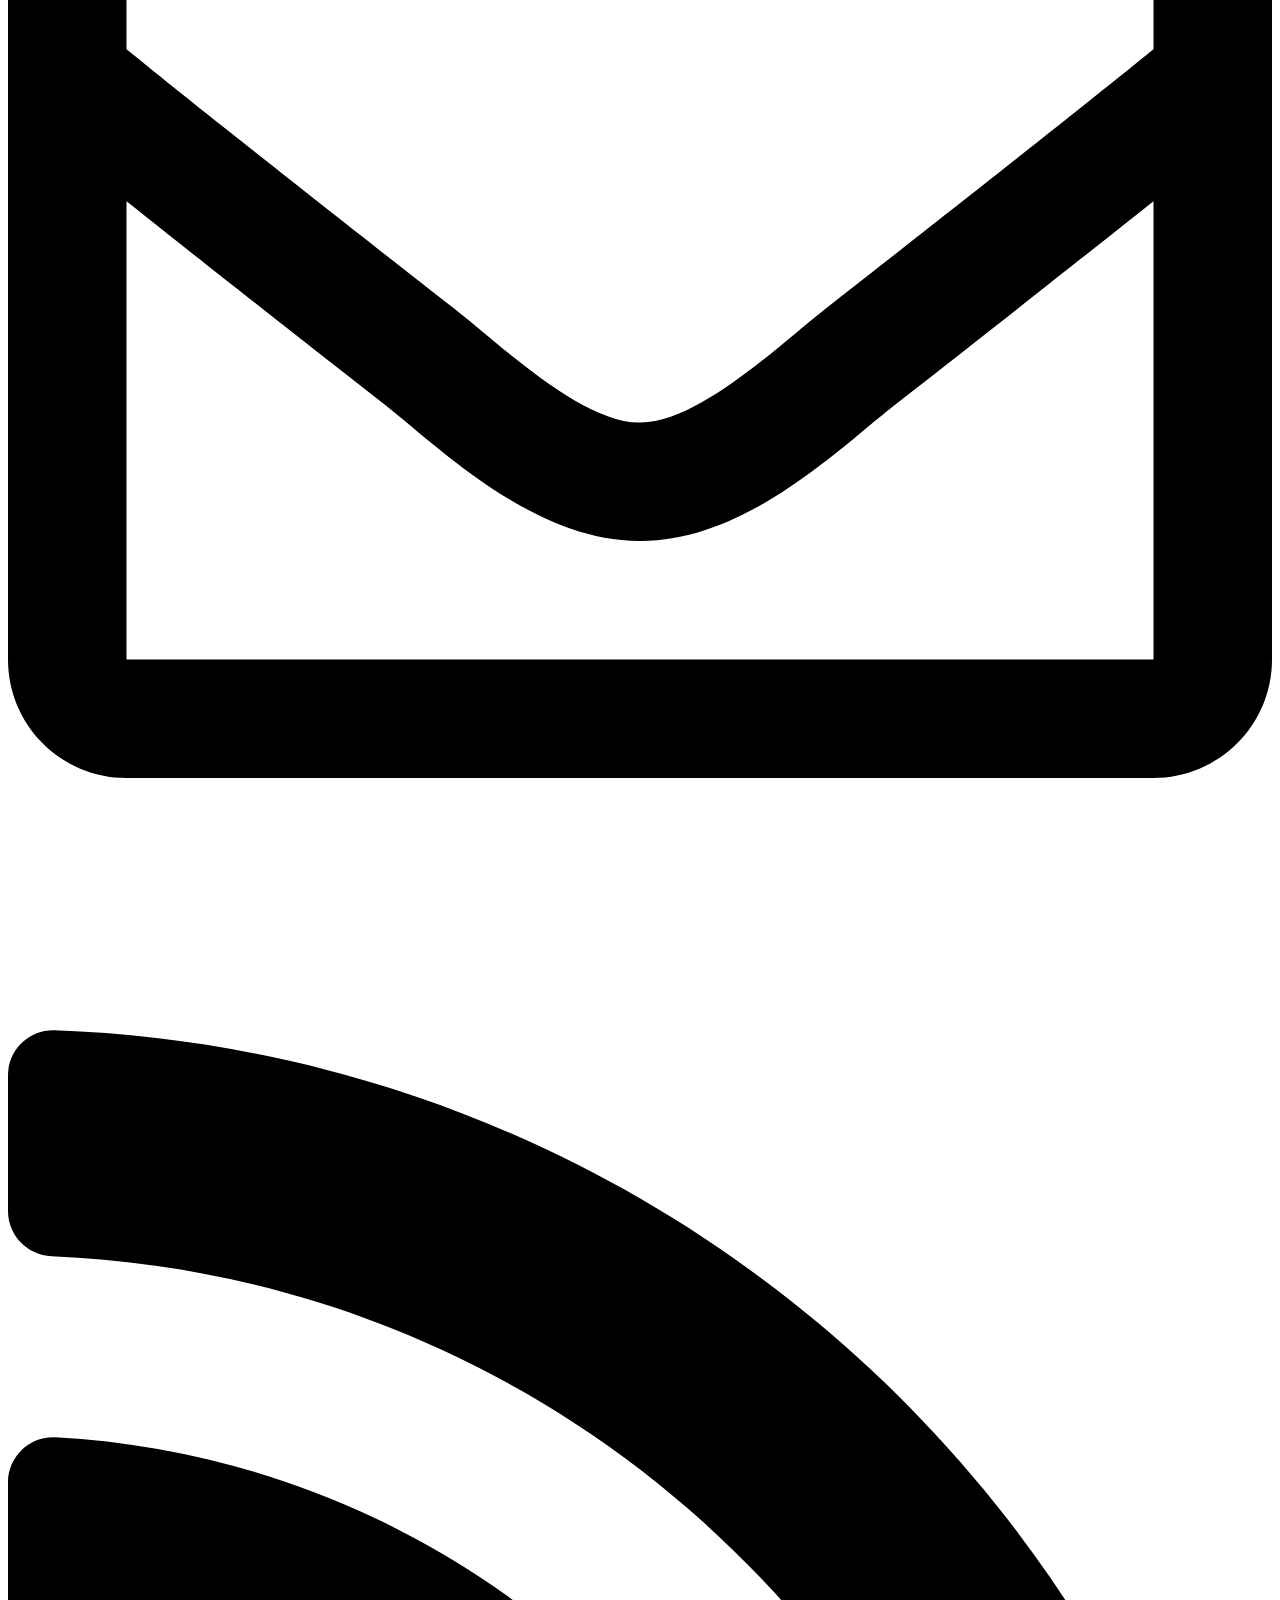
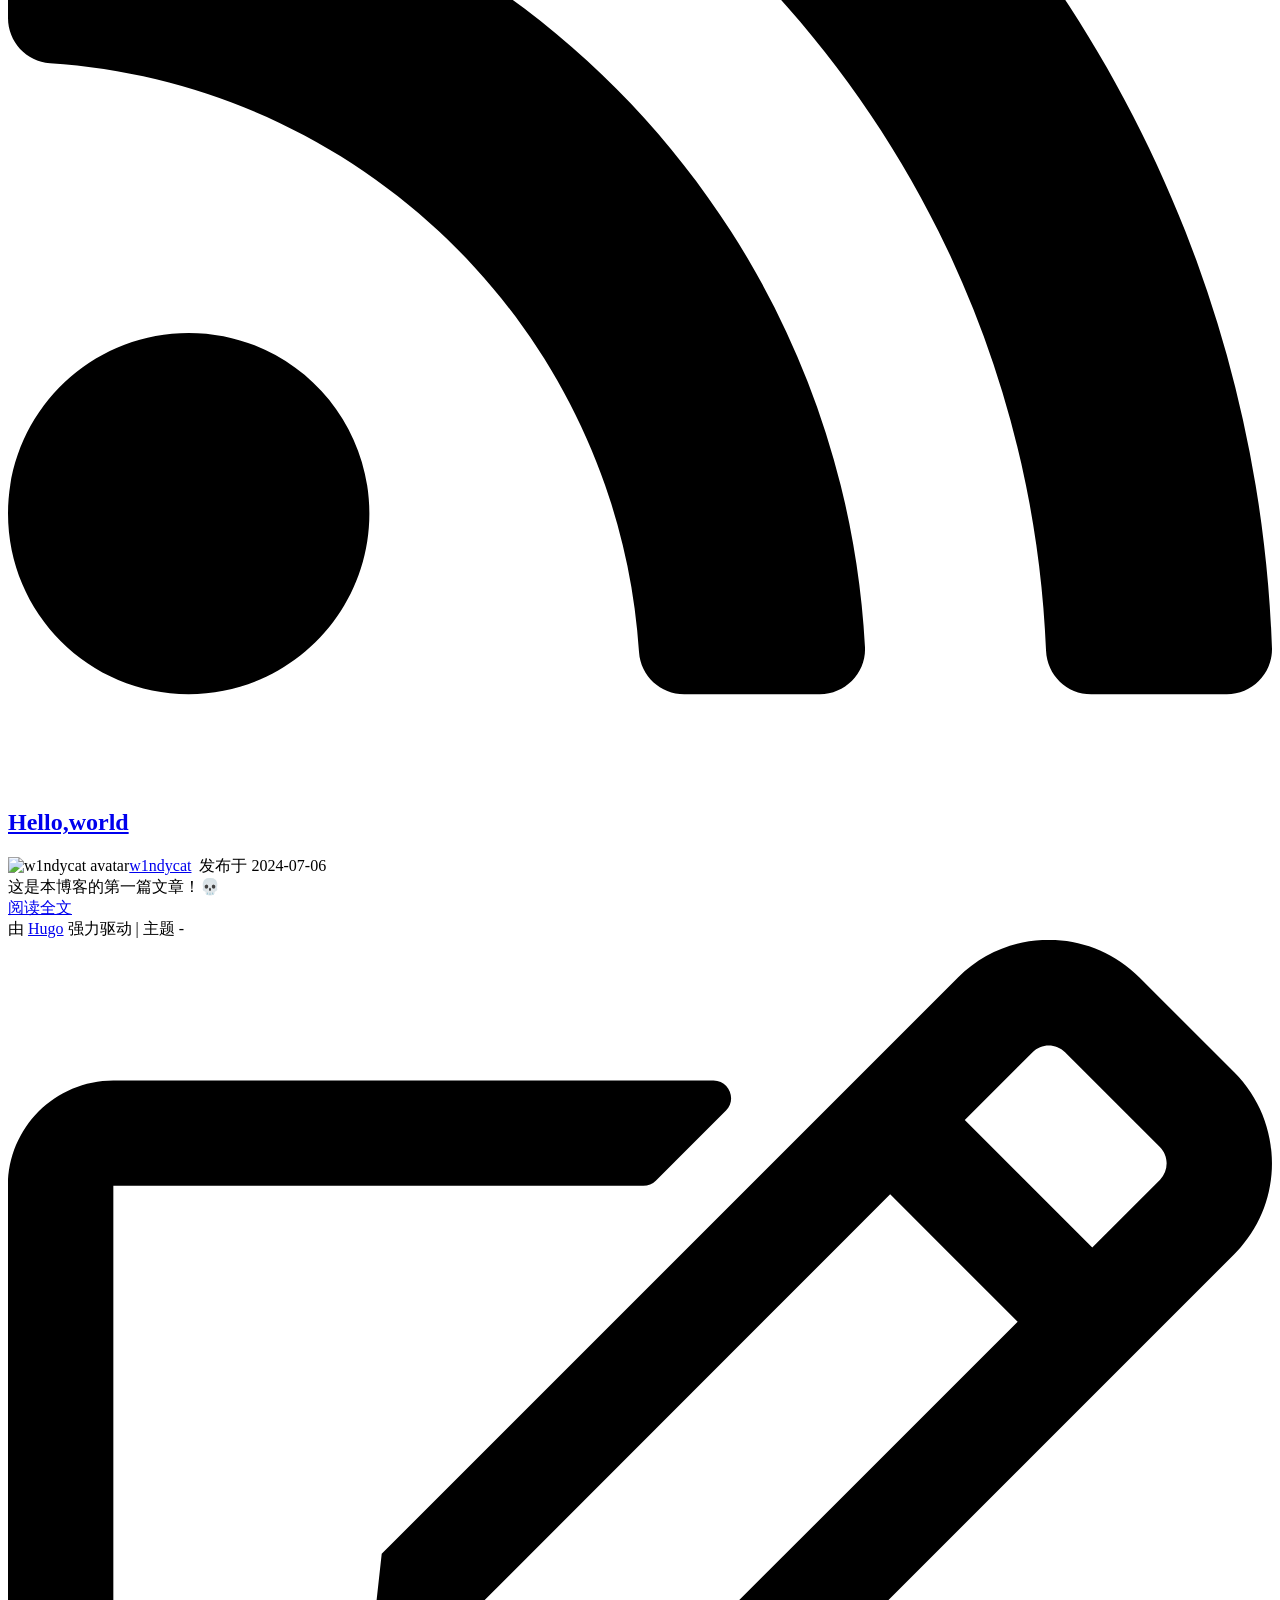
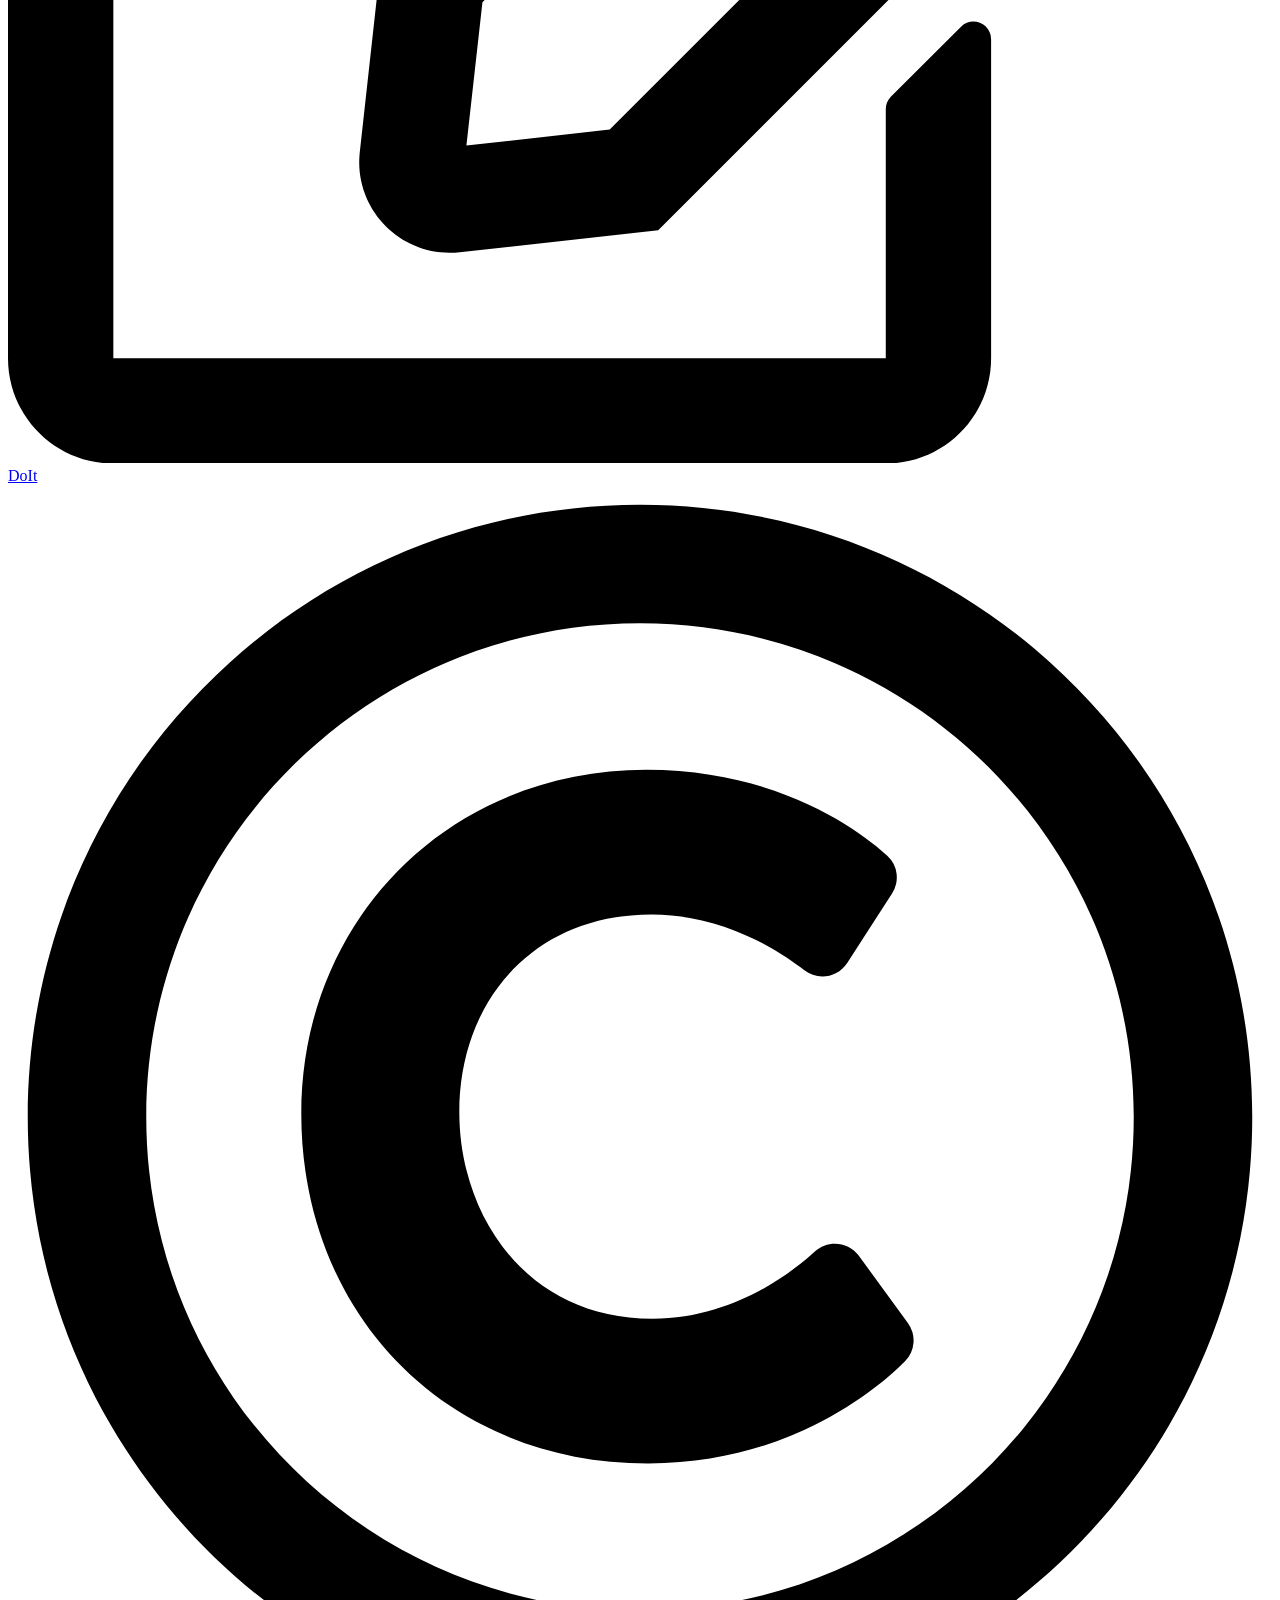
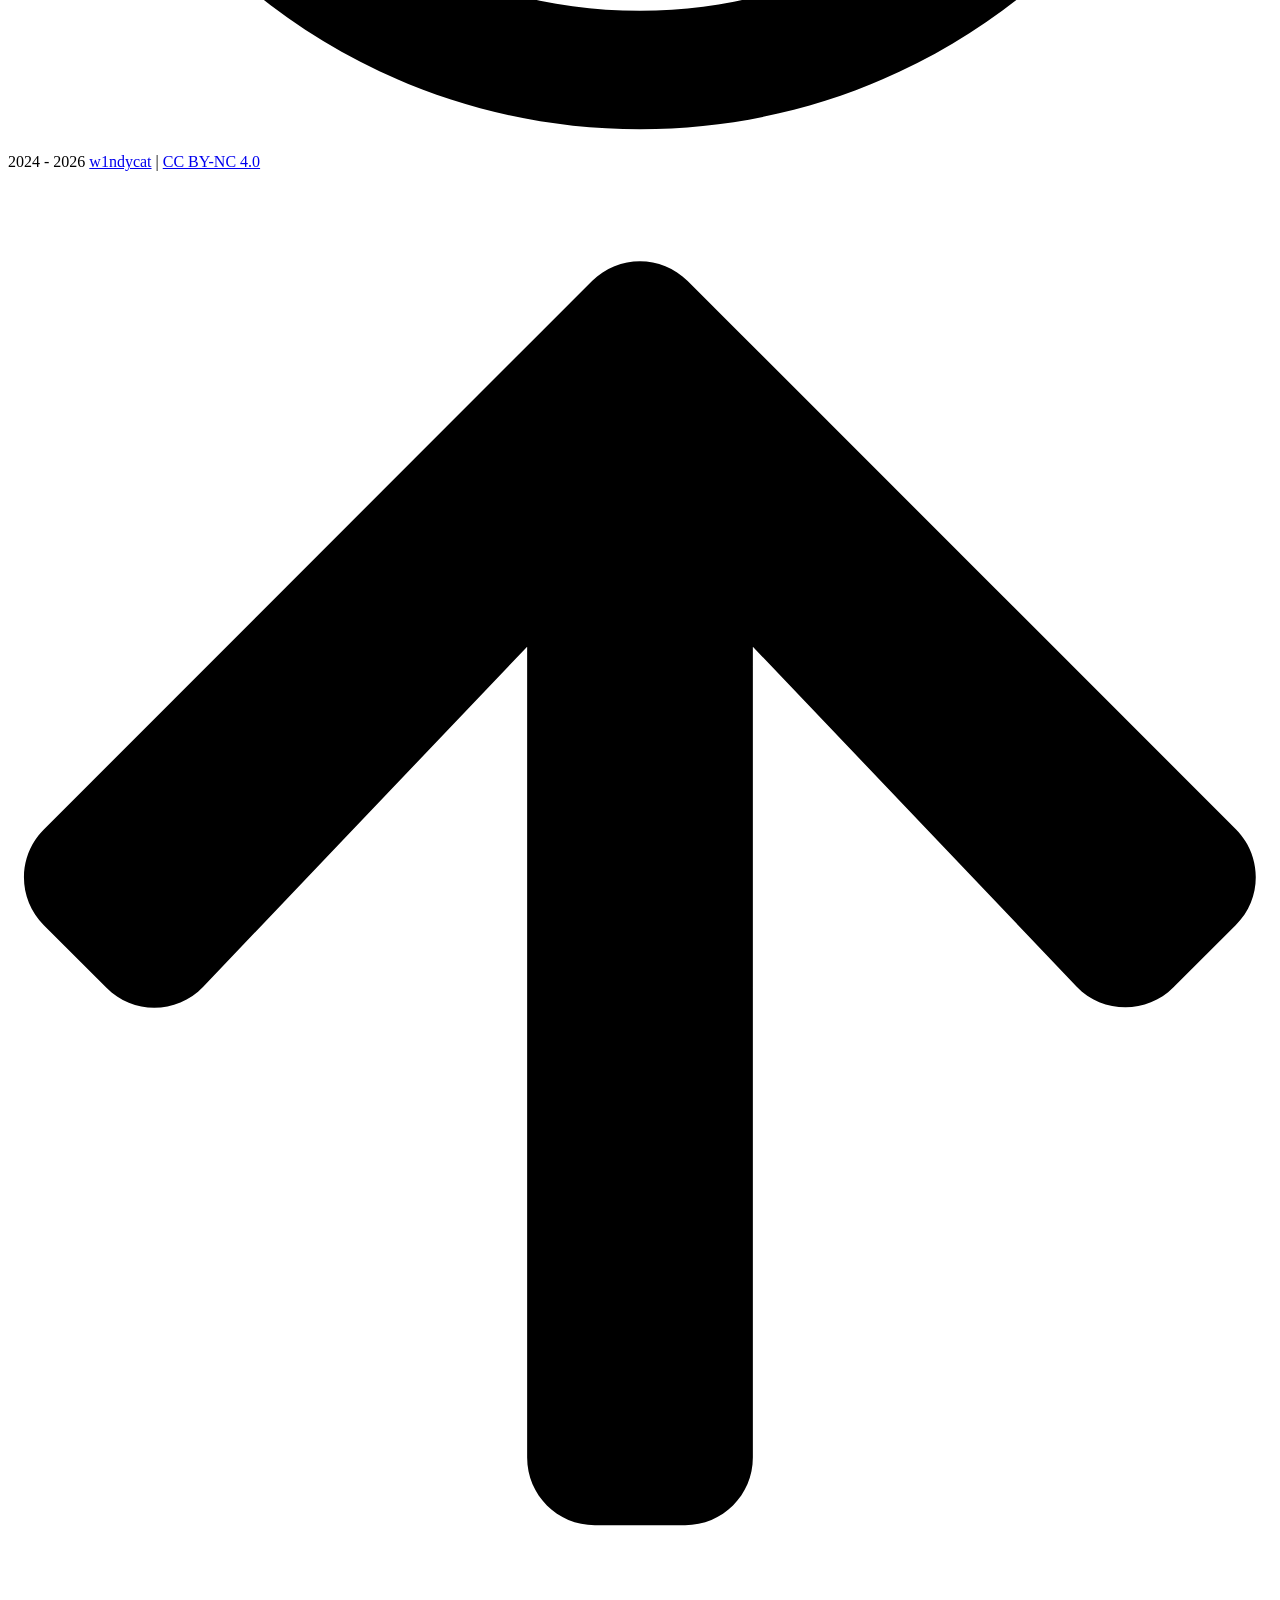
==== commit b2a7bdbe: "update" ====
--- a/public/index.html
+++ b/public/index.html
@@ -154,10 +154,10 @@
 <div class="search-dropdown mobile">
     <div id="search-dropdown-mobile"></div>
 </div><main class="main">
-            <div class="container"><div class="page home" posts><div class="home-profile"><div class="home-avatar"><a href="https://t.me/w1ndycatchan"  title="文章"  rel="noopener noreferrer" target="_blank" ><img  loading="eager" src="https://pic.w1ndyc.at/newavatar2.jpg"   alt="Home avatar" height="100" width="100"></a></div><h1 class="home-title">冬装灵梦是世界上最可爱的生物</h1><h2 class="home-subtitle">这里是w1ndycatの垃圾站</h2><div class="links"><a href="https://github.com/w1ndycat" title="GitHub" target="_blank" rel="noopener noreferrer me"><svg class="icon" role="img" viewBox="0 0 24 24" xmlns="http://www.w3.org/2000/svg"><title>GitHub</title><path d="M12 .297c-6.63 0-12 5.373-12 12 0 5.303 3.438 9.8 8.205 11.385.6.113.82-.258.82-.577 0-.285-.01-1.04-.015-2.04-3.338.724-4.042-1.61-4.042-1.61C4.422 18.07 3.633 17.7 3.633 17.7c-1.087-.744.084-.729.084-.729 1.205.084 1.838 1.236 1.838 1.236 1.07 1.835 2.809 1.305 3.495.998.108-.776.417-1.305.76-1.605-2.665-.3-5.466-1.332-5.466-5.93 0-1.31.465-2.38 1.235-3.22-.135-.303-.54-1.523.105-3.176 0 0 1.005-.322 3.3 1.23.96-.267 1.98-.399 3-.405 1.02.006 2.04.138 3 .405 2.28-1.552 3.285-1.23 3.285-1.23.645 1.653.24 2.873.12 3.176.765.84 1.23 1.91 1.23 3.22 0 4.61-2.805 5.625-5.475 5.92.42.36.81 1.096.81 2.22 0 1.606-.015 2.896-.015 3.286 0 .315.21.69.825.57C20.565 22.092 24 17.592 24 12.297c0-6.627-5.373-12-12-12"/></svg></a><a href="https://twitter.com/w1ndycat" title="Twitter" target="_blank" rel="noopener noreferrer me"><svg class="icon"
+            <div class="container"><div class="page home" posts><div class="home-profile"><div class="home-avatar"><a href="https://t.me/w1ndycatchan"  title="文章"  rel="noopener noreferrer" target="_blank" ><img  loading="eager" src="https://pic.w1ndyc.at/newavatar2.jpg"   alt="Home avatar" height="100" width="100"></a></div><h1 class="home-title">暂时无法访问您的大脑。</h1><h2 class="home-subtitle">这里是w1ndycatの垃圾站</h2><div class="links"><a href="https://github.com/w1ndycat" title="GitHub" target="_blank" rel="noopener noreferrer me"><svg class="icon" role="img" viewBox="0 0 24 24" xmlns="http://www.w3.org/2000/svg"><title>GitHub</title><path d="M12 .297c-6.63 0-12 5.373-12 12 0 5.303 3.438 9.8 8.205 11.385.6.113.82-.258.82-.577 0-.285-.01-1.04-.015-2.04-3.338.724-4.042-1.61-4.042-1.61C4.422 18.07 3.633 17.7 3.633 17.7c-1.087-.744.084-.729.084-.729 1.205.084 1.838 1.236 1.838 1.236 1.07 1.835 2.809 1.305 3.495.998.108-.776.417-1.305.76-1.605-2.665-.3-5.466-1.332-5.466-5.93 0-1.31.465-2.38 1.235-3.22-.135-.303-.54-1.523.105-3.176 0 0 1.005-.322 3.3 1.23.96-.267 1.98-.399 3-.405 1.02.006 2.04.138 3 .405 2.28-1.552 3.285-1.23 3.285-1.23.645 1.653.24 2.873.12 3.176.765.84 1.23 1.91 1.23 3.22 0 4.61-2.805 5.625-5.475 5.92.42.36.81 1.096.81 2.22 0 1.606-.015 2.896-.015 3.286 0 .315.21.69.825.57C20.565 22.092 24 17.592 24 12.297c0-6.627-5.373-12-12-12"/></svg></a><a href="https://twitter.com/w1ndycat" title="Twitter" target="_blank" rel="noopener noreferrer me"><svg class="icon"
     xmlns="http://www.w3.org/2000/svg" viewBox="0 0 512 512"><!-- Font Awesome Free 5.15.4 by @fontawesome - https://fontawesome.com License - https://fontawesome.com/license/free (Icons: CC BY 4.0, Fonts: SIL OFL 1.1, Code: MIT License) --><path d="M459.37 151.716c.325 4.548.325 9.097.325 13.645 0 138.72-105.583 298.558-298.558 298.558-59.452 0-114.68-17.219-161.137-47.106 8.447.974 16.568 1.299 25.34 1.299 49.055 0 94.213-16.568 130.274-44.832-46.132-.975-84.792-31.188-98.112-72.772 6.498.974 12.995 1.624 19.818 1.624 9.421 0 18.843-1.3 27.614-3.573-48.081-9.747-84.143-51.98-84.143-102.985v-1.299c13.969 7.797 30.214 12.67 47.431 13.319-28.264-18.843-46.781-51.005-46.781-87.391 0-19.492 5.197-37.36 14.294-52.954 51.655 63.675 129.3 105.258 216.365 109.807-1.624-7.797-2.599-15.918-2.599-24.04 0-57.828 46.782-104.934 104.934-104.934 30.213 0 57.502 12.67 76.67 33.137 23.715-4.548 46.456-13.32 66.599-25.34-7.798 24.366-24.366 44.833-46.132 57.827 21.117-2.273 41.584-8.122 60.426-16.243-14.292 20.791-32.161 39.308-52.628 54.253z"/></svg></a><a href="https://t.me/w1ndycat" title="Telegram" target="_blank" rel="noopener noreferrer me"><svg class="icon"
     xmlns="http://www.w3.org/2000/svg" viewBox="0 0 496 512"><!-- Font Awesome Free 5.15.4 by @fontawesome - https://fontawesome.com License - https://fontawesome.com/license/free (Icons: CC BY 4.0, Fonts: SIL OFL 1.1, Code: MIT License) --><path d="M248 8C111 8 0 119 0 256s111 248 248 248 248-111 248-248S385 8 248 8zm121.8 169.9l-40.7 191.8c-3 13.6-11.1 16.9-22.4 10.5l-62-45.7-29.9 28.8c-3.3 3.3-6.1 6.1-12.5 6.1l4.4-63.1 114.9-103.8c5-4.4-1.1-6.9-7.7-2.5l-142 89.4-61.2-19.1c-13.3-4.2-13.6-13.3 2.8-19.7l239.1-92.2c11.1-4 20.8 2.7 17.2 19.5z"/></svg></a><a href="https://steamcommunity.com/profiles/76561199160369106/" title="Steam" target="_blank" rel="noopener noreferrer me"><svg class="icon"
-    xmlns="http://www.w3.org/2000/svg" viewBox="0 0 496 512"><!-- Font Awesome Free 5.15.4 by @fontawesome - https://fontawesome.com License - https://fontawesome.com/license/free (Icons: CC BY 4.0, Fonts: SIL OFL 1.1, Code: MIT License) --><path d="M496 256c0 137-111.2 248-248.4 248-113.8 0-209.6-76.3-239-180.4l95.2 39.3c6.4 32.1 34.9 56.4 68.9 56.4 39.2 0 71.9-32.4 70.2-73.5l84.5-60.2c52.1 1.3 95.8-40.9 95.8-93.5 0-51.6-42-93.5-93.7-93.5s-93.7 42-93.7 93.5v1.2L176.6 279c-15.5-.9-30.7 3.4-43.5 12.1L0 236.1C10.2 108.4 117.1 8 247.6 8 384.8 8 496 119 496 256zM155.7 384.3l-30.5-12.6a52.79 52.79 0 0 0 27.2 25.8c26.9 11.2 57.8-1.6 69-28.4 5.4-13 5.5-27.3.1-40.3-5.4-13-15.5-23.2-28.5-28.6-12.9-5.4-26.7-5.2-38.9-.6l31.5 13c19.8 8.2 29.2 30.9 20.9 50.7-8.3 19.9-31 29.2-50.8 21zm173.8-129.9c-34.4 0-62.4-28-62.4-62.3s28-62.3 62.4-62.3 62.4 28 62.4 62.3-27.9 62.3-62.4 62.3zm.1-15.6c25.9 0 46.9-21 46.9-46.8 0-25.9-21-46.8-46.9-46.8s-46.9 21-46.9 46.8c.1 25.8 21.1 46.8 46.9 46.8z"/></svg></a><a href="https://matrix.to/#/@w1ndycat:matrix.org" title="Matrix" target="_blank" rel="noopener noreferrer me"><svg class="icon" role="img" viewBox="0 0 24 24" xmlns="http://www.w3.org/2000/svg"><title>Matrix</title><path d="M.632.55v22.9H2.28V24H0V0h2.28v.55zm7.043 7.26v1.157h.033c.309-.443.683-.784 1.117-1.024.433-.245.936-.365 1.5-.365.54 0 1.033.107 1.481.314.448.208.785.582 1.02 1.108.254-.374.6-.706 1.034-.992.434-.287.95-.43 1.546-.43.453 0 .872.056 1.26.167.388.11.716.286.993.53.276.245.489.559.646.951.152.392.23.863.23 1.417v5.728h-2.349V11.52c0-.286-.01-.559-.032-.812a1.755 1.755 0 0 0-.18-.66 1.106 1.106 0 0 0-.438-.448c-.194-.11-.457-.166-.785-.166-.332 0-.6.064-.803.189a1.38 1.38 0 0 0-.48.499 1.946 1.946 0 0 0-.231.696 5.56 5.56 0 0 0-.06.785v4.768h-2.35v-4.8c0-.254-.004-.503-.018-.752a2.074 2.074 0 0 0-.143-.688 1.052 1.052 0 0 0-.415-.503c-.194-.125-.476-.19-.854-.19-.111 0-.259.024-.439.074-.18.051-.36.143-.53.282-.171.138-.319.337-.439.595-.12.259-.18.6-.18 1.02v4.966H5.46V7.81zm15.693 15.64V.55H21.72V0H24v24h-2.28v-.55z"/></svg></a><a href="mailto:me@w1ndyc.at" title="Email" rel=" me"><svg class="icon"
+    xmlns="http://www.w3.org/2000/svg" viewBox="0 0 496 512"><!-- Font Awesome Free 5.15.4 by @fontawesome - https://fontawesome.com License - https://fontawesome.com/license/free (Icons: CC BY 4.0, Fonts: SIL OFL 1.1, Code: MIT License) --><path d="M496 256c0 137-111.2 248-248.4 248-113.8 0-209.6-76.3-239-180.4l95.2 39.3c6.4 32.1 34.9 56.4 68.9 56.4 39.2 0 71.9-32.4 70.2-73.5l84.5-60.2c52.1 1.3 95.8-40.9 95.8-93.5 0-51.6-42-93.5-93.7-93.5s-93.7 42-93.7 93.5v1.2L176.6 279c-15.5-.9-30.7 3.4-43.5 12.1L0 236.1C10.2 108.4 117.1 8 247.6 8 384.8 8 496 119 496 256zM155.7 384.3l-30.5-12.6a52.79 52.79 0 0 0 27.2 25.8c26.9 11.2 57.8-1.6 69-28.4 5.4-13 5.5-27.3.1-40.3-5.4-13-15.5-23.2-28.5-28.6-12.9-5.4-26.7-5.2-38.9-.6l31.5 13c19.8 8.2 29.2 30.9 20.9 50.7-8.3 19.9-31 29.2-50.8 21zm173.8-129.9c-34.4 0-62.4-28-62.4-62.3s28-62.3 62.4-62.3 62.4 28 62.4 62.3-27.9 62.3-62.4 62.3zm.1-15.6c25.9 0 46.9-21 46.9-46.8 0-25.9-21-46.8-46.9-46.8s-46.9 21-46.9 46.8c.1 25.8 21.1 46.8 46.9 46.8z"/></svg></a><a href="https://matrix.to/#/@w1ndycat:matrix.org" title="Matrix" target="_blank" rel="noopener noreferrer me"><svg class="icon" role="img" viewBox="0 0 24 24" xmlns="http://www.w3.org/2000/svg"><title>Matrix</title><path d="M.632.55v22.9H2.28V24H0V0h2.28v.55zm7.043 7.26v1.157h.033c.309-.443.683-.784 1.117-1.024.433-.245.936-.365 1.5-.365.54 0 1.033.107 1.481.314.448.208.785.582 1.02 1.108.254-.374.6-.706 1.034-.992.434-.287.95-.43 1.546-.43.453 0 .872.056 1.26.167.388.11.716.286.993.53.276.245.489.559.646.951.152.392.23.863.23 1.417v5.728h-2.349V11.52c0-.286-.01-.559-.032-.812a1.755 1.755 0 0 0-.18-.66 1.106 1.106 0 0 0-.438-.448c-.194-.11-.457-.166-.785-.166-.332 0-.6.064-.803.189a1.38 1.38 0 0 0-.48.499 1.946 1.946 0 0 0-.231.696 5.56 5.56 0 0 0-.06.785v4.768h-2.35v-4.8c0-.254-.004-.503-.018-.752a2.074 2.074 0 0 0-.143-.688 1.052 1.052 0 0 0-.415-.503c-.194-.125-.476-.19-.854-.19-.111 0-.259.024-.439.074-.18.051-.36.143-.53.282-.171.138-.319.337-.439.595-.12.259-.18.6-.18 1.02v4.966H5.46V7.81zm15.693 15.64V.55H21.72V0H24v24h-2.28v-.55z"/></svg></a><a href="mailto:w1ndycatchan@gmail.com" title="Email" rel=" me"><svg class="icon"
     xmlns="http://www.w3.org/2000/svg" viewBox="0 0 512 512"><!-- Font Awesome Free 5.15.4 by @fontawesome - https://fontawesome.com License - https://fontawesome.com/license/free (Icons: CC BY 4.0, Fonts: SIL OFL 1.1, Code: MIT License) --><path d="M464 64H48C21.49 64 0 85.49 0 112v288c0 26.51 21.49 48 48 48h416c26.51 0 48-21.49 48-48V112c0-26.51-21.49-48-48-48zm0 48v40.805c-22.422 18.259-58.168 46.651-134.587 106.49-16.841 13.247-50.201 45.072-73.413 44.701-23.208.375-56.579-31.459-73.413-44.701C106.18 199.465 70.425 171.067 48 152.805V112h416zM48 400V214.398c22.914 18.251 55.409 43.862 104.938 82.646 21.857 17.205 60.134 55.186 103.062 54.955 42.717.231 80.509-37.199 103.053-54.947 49.528-38.783 82.032-64.401 104.947-82.653V400H48z"/></svg></a><a href="/index.xml" title="RSS" target="_blank" rel="noopener noreferrer me"><svg class="icon"
     xmlns="http://www.w3.org/2000/svg" viewBox="0 0 448 512"><!-- Font Awesome Free 5.15.4 by @fontawesome - https://fontawesome.com License - https://fontawesome.com/license/free (Icons: CC BY 4.0, Fonts: SIL OFL 1.1, Code: MIT License) --><path d="M128.081 415.959c0 35.369-28.672 64.041-64.041 64.041S0 451.328 0 415.959s28.672-64.041 64.041-64.041 64.04 28.673 64.04 64.041zm175.66 47.25c-8.354-154.6-132.185-278.587-286.95-286.95C7.656 175.765 0 183.105 0 192.253v48.069c0 8.415 6.49 15.472 14.887 16.018 111.832 7.284 201.473 96.702 208.772 208.772.547 8.397 7.604 14.887 16.018 14.887h48.069c9.149.001 16.489-7.655 15.995-16.79zm144.249.288C439.596 229.677 251.465 40.445 16.503 32.01 7.473 31.686 0 38.981 0 48.016v48.068c0 8.625 6.835 15.645 15.453 15.999 191.179 7.839 344.627 161.316 352.465 352.465.353 8.618 7.373 15.453 15.999 15.453h48.068c9.034-.001 16.329-7.474 16.005-16.504z"/></svg></a></div></div><article class="single summary"><h1 class="single-title">
         <a href="/posts/helloworld/">Hello,world</a>
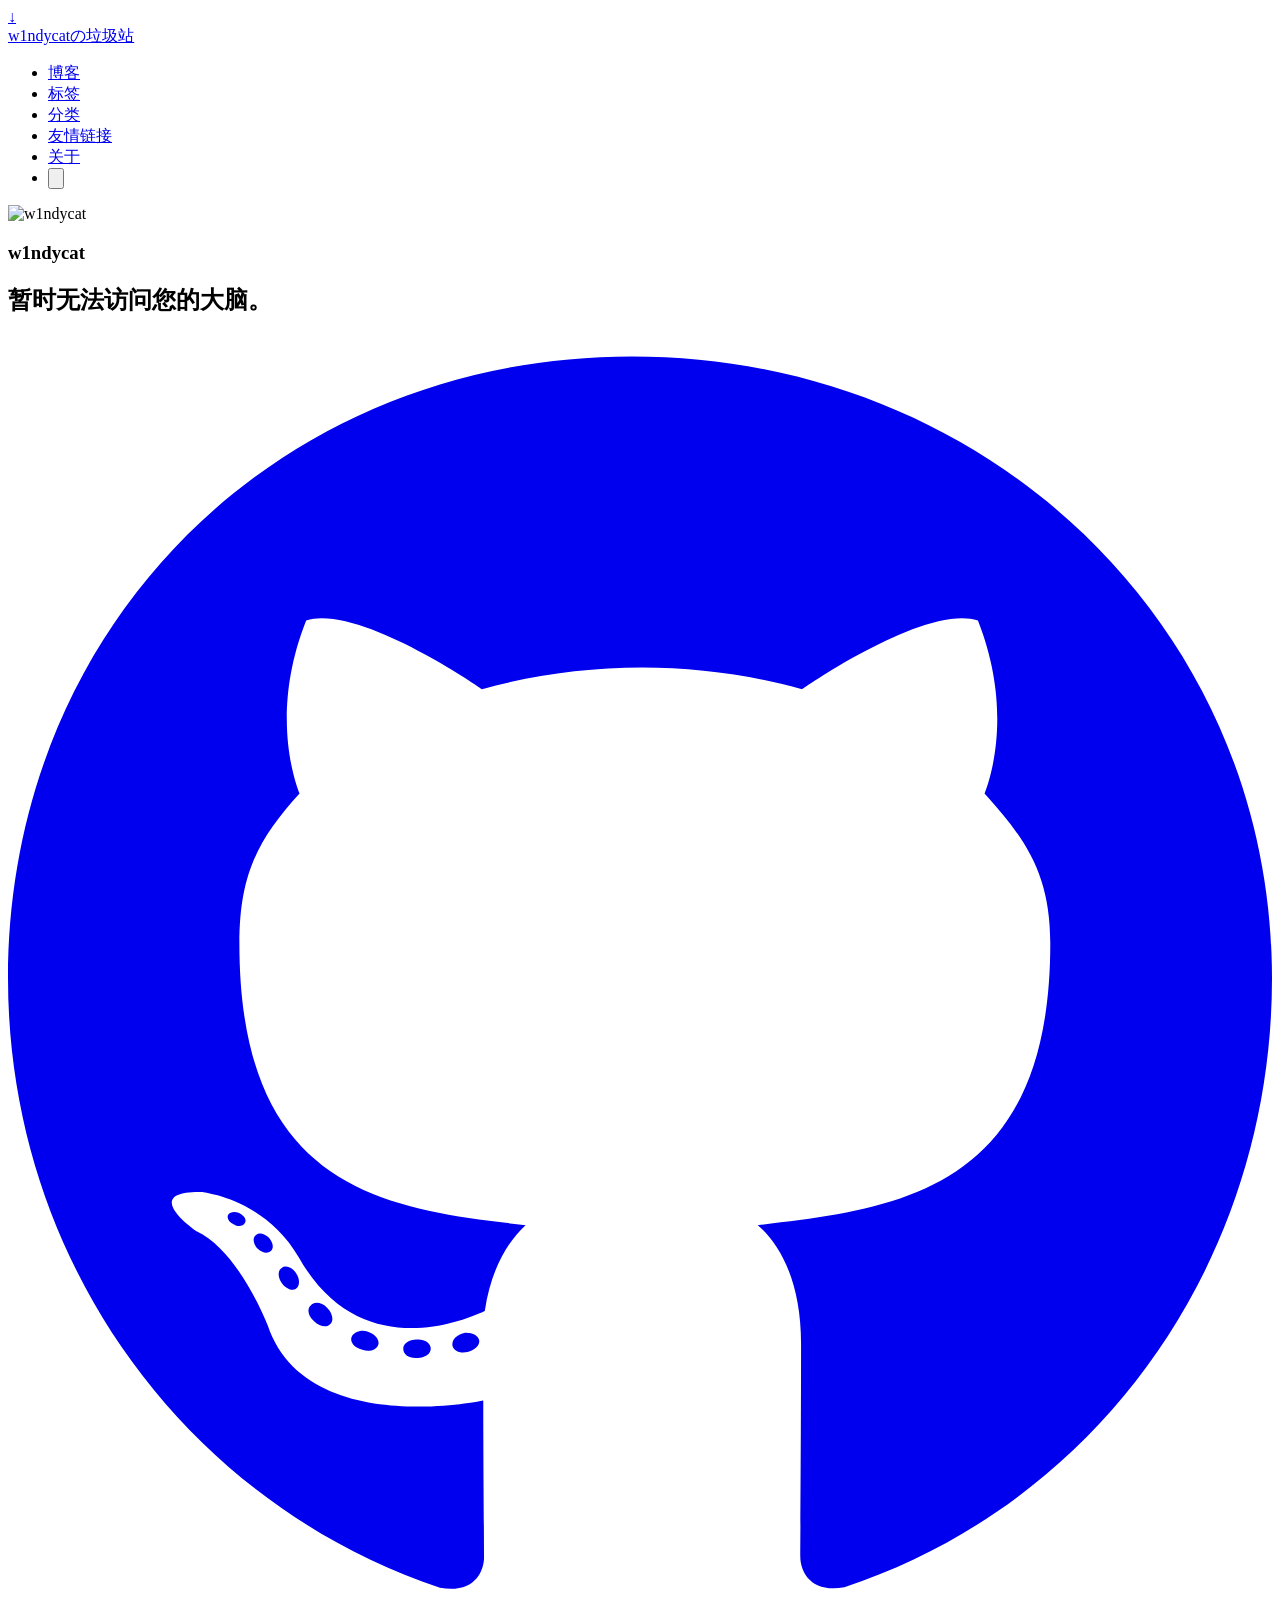
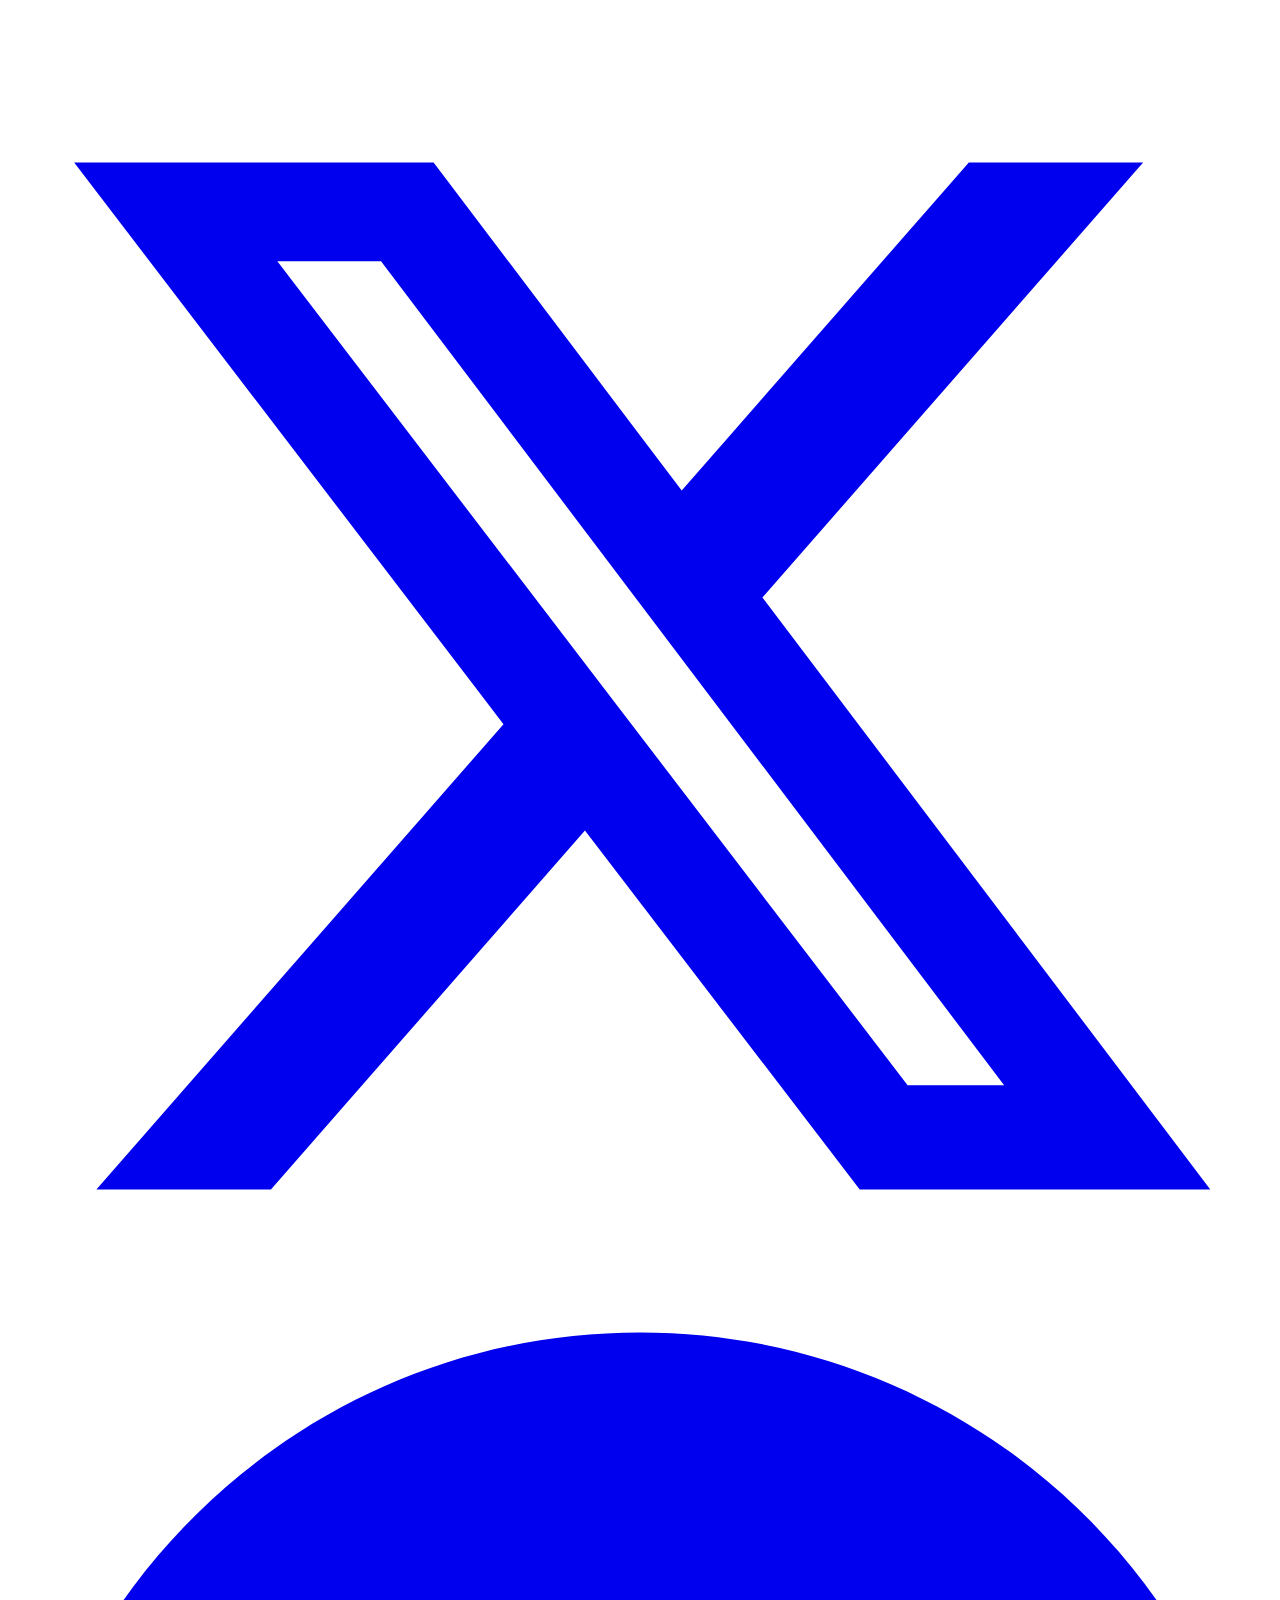
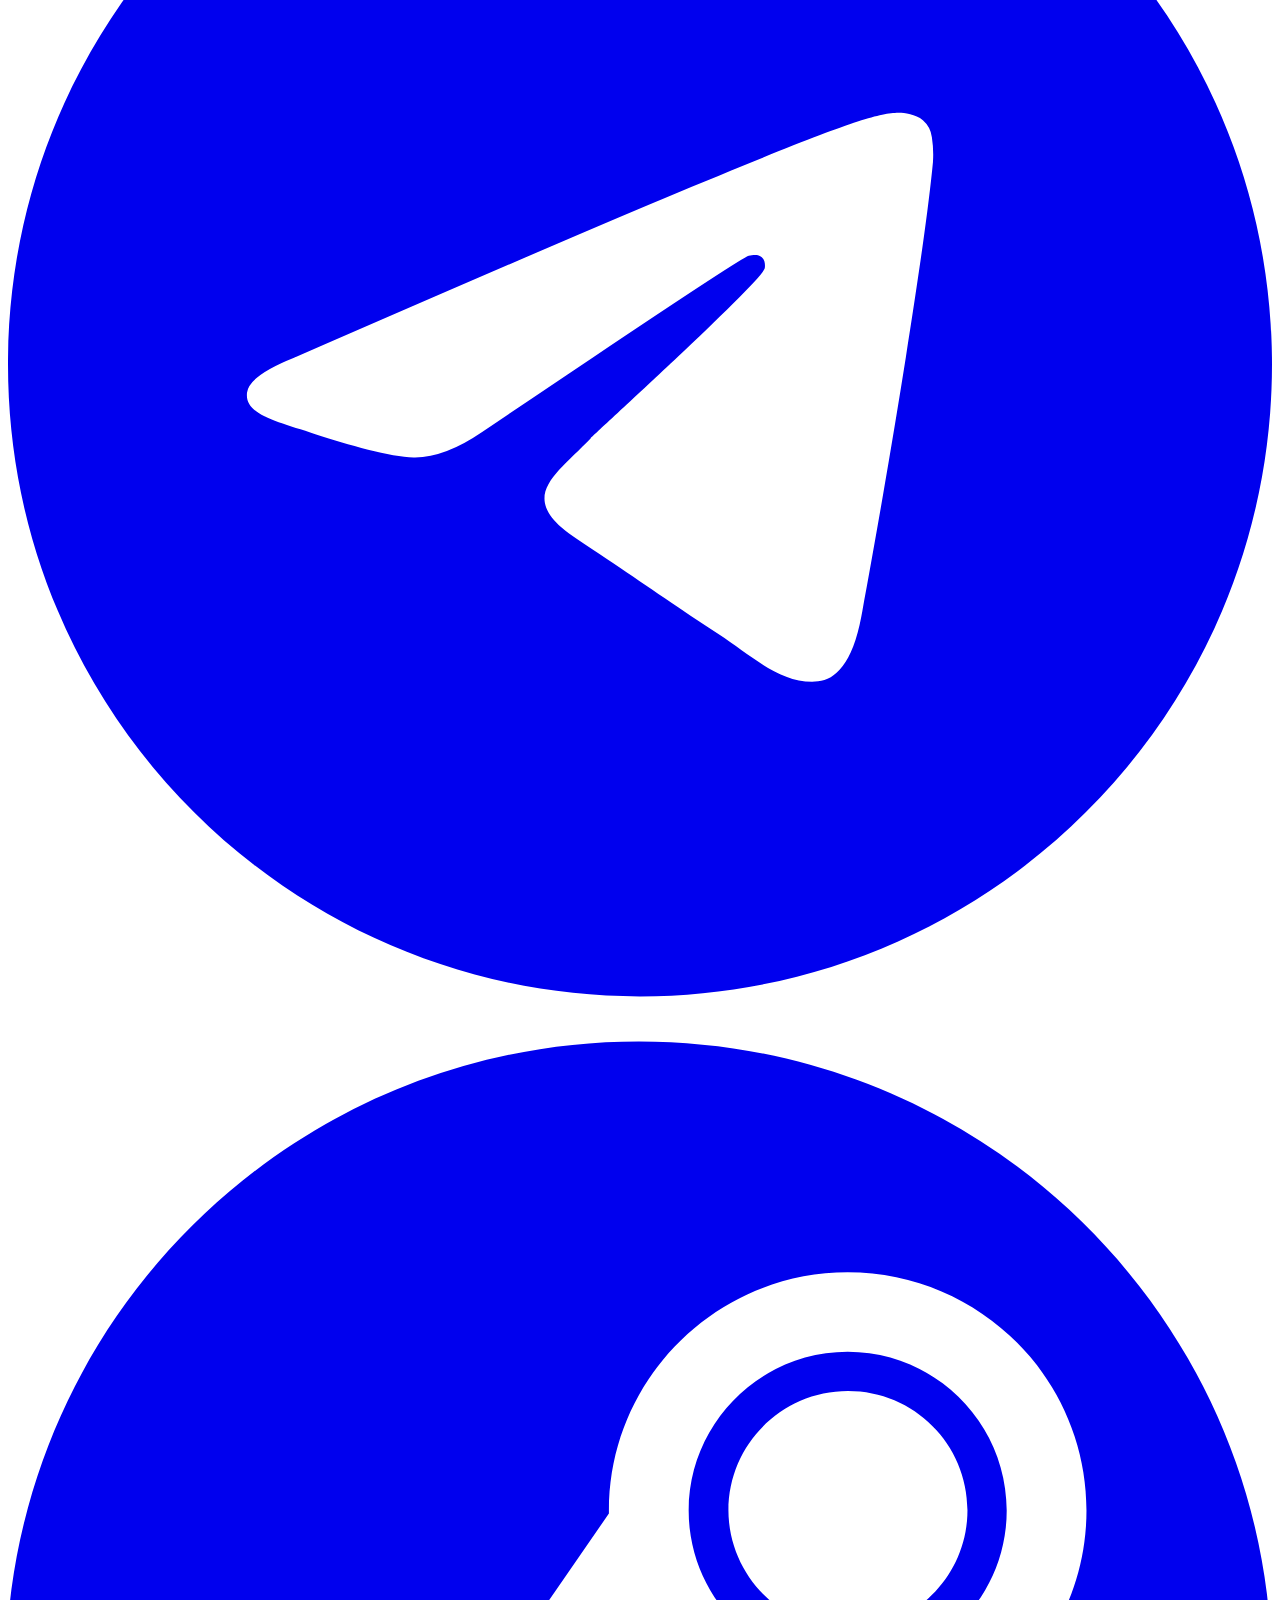
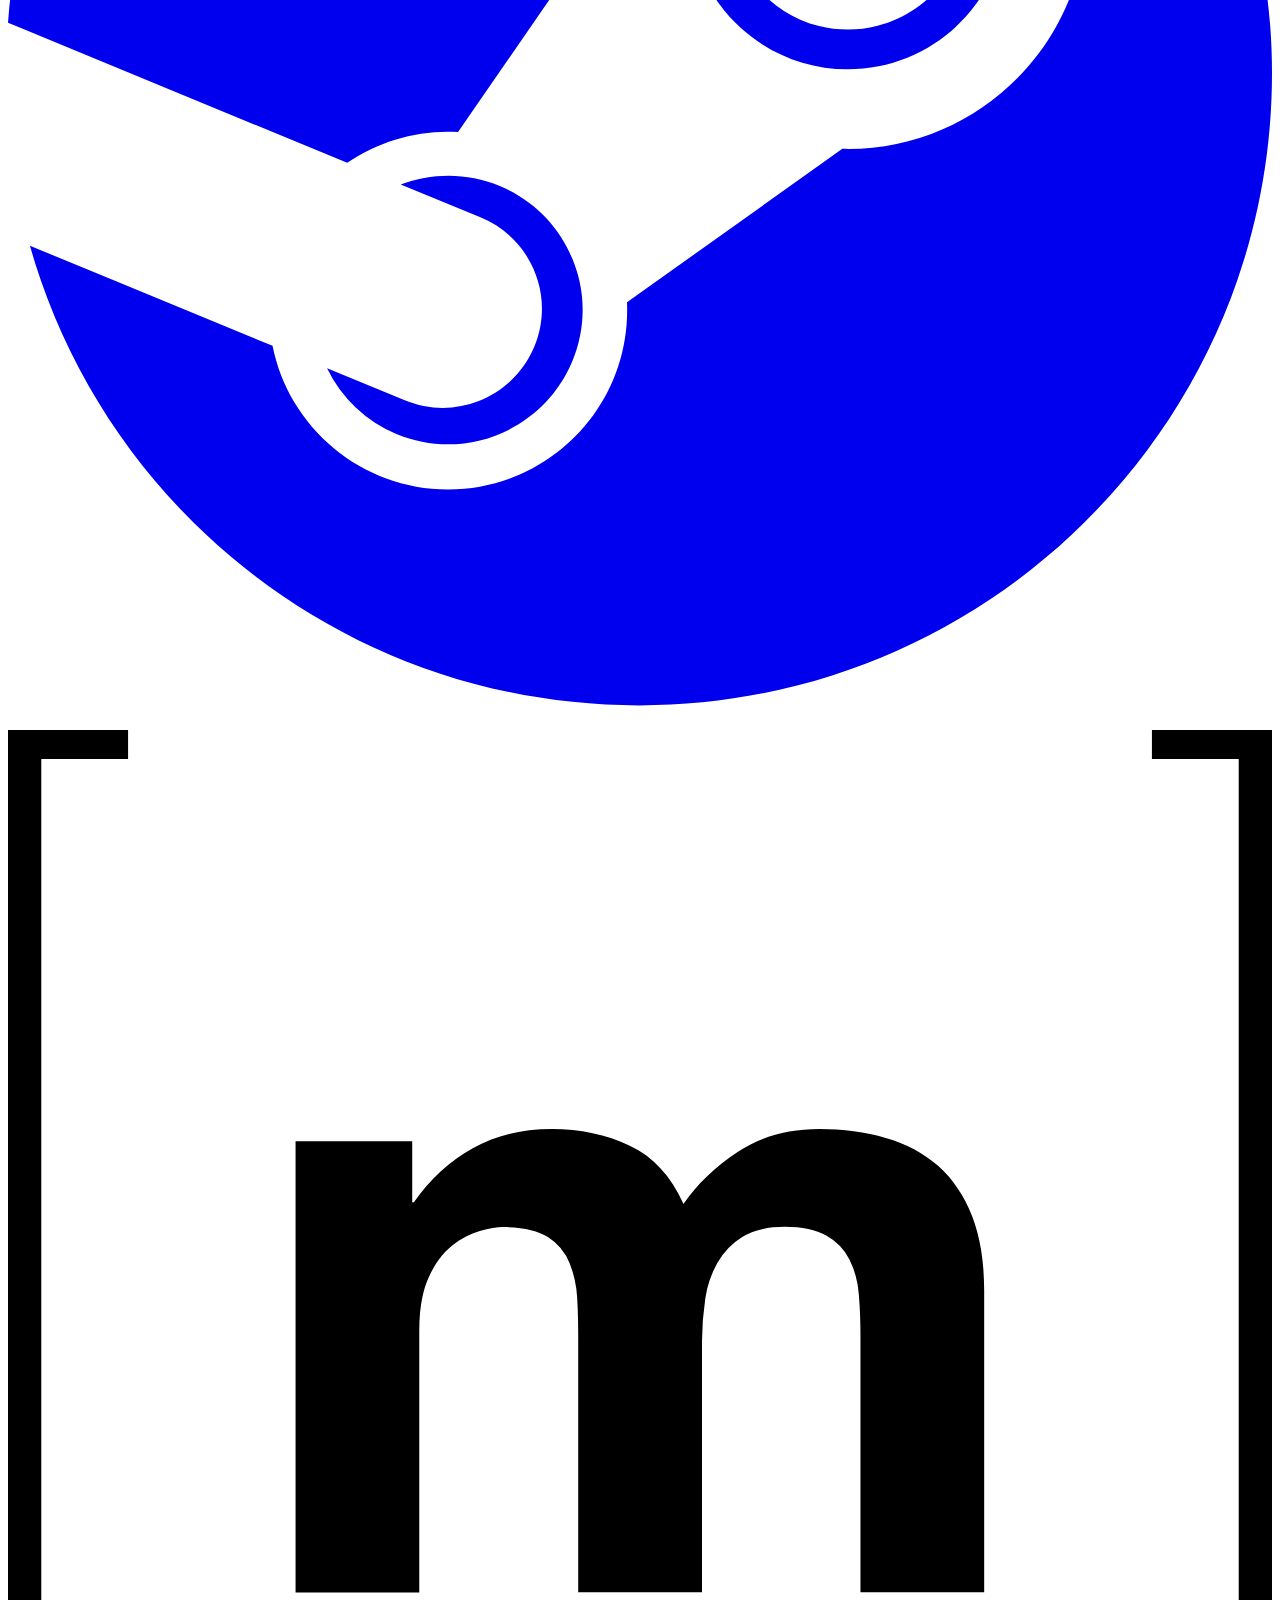
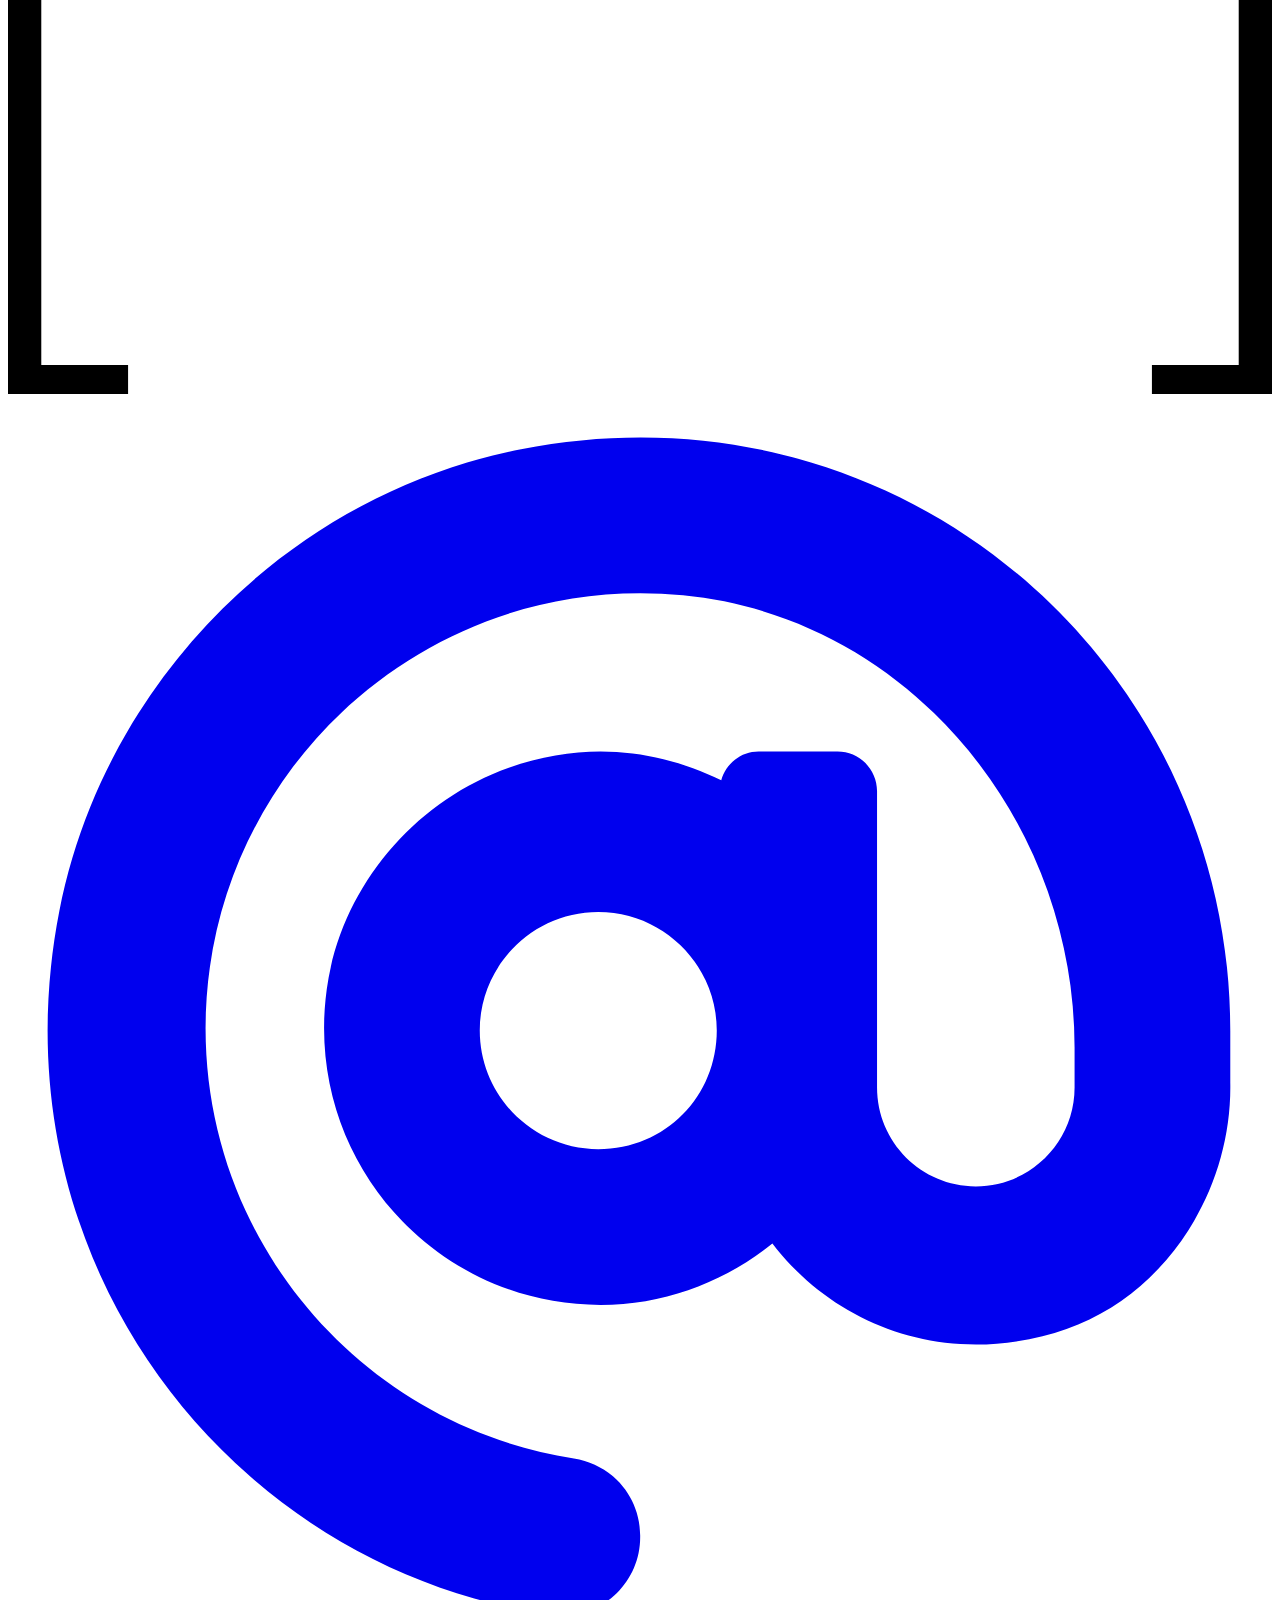
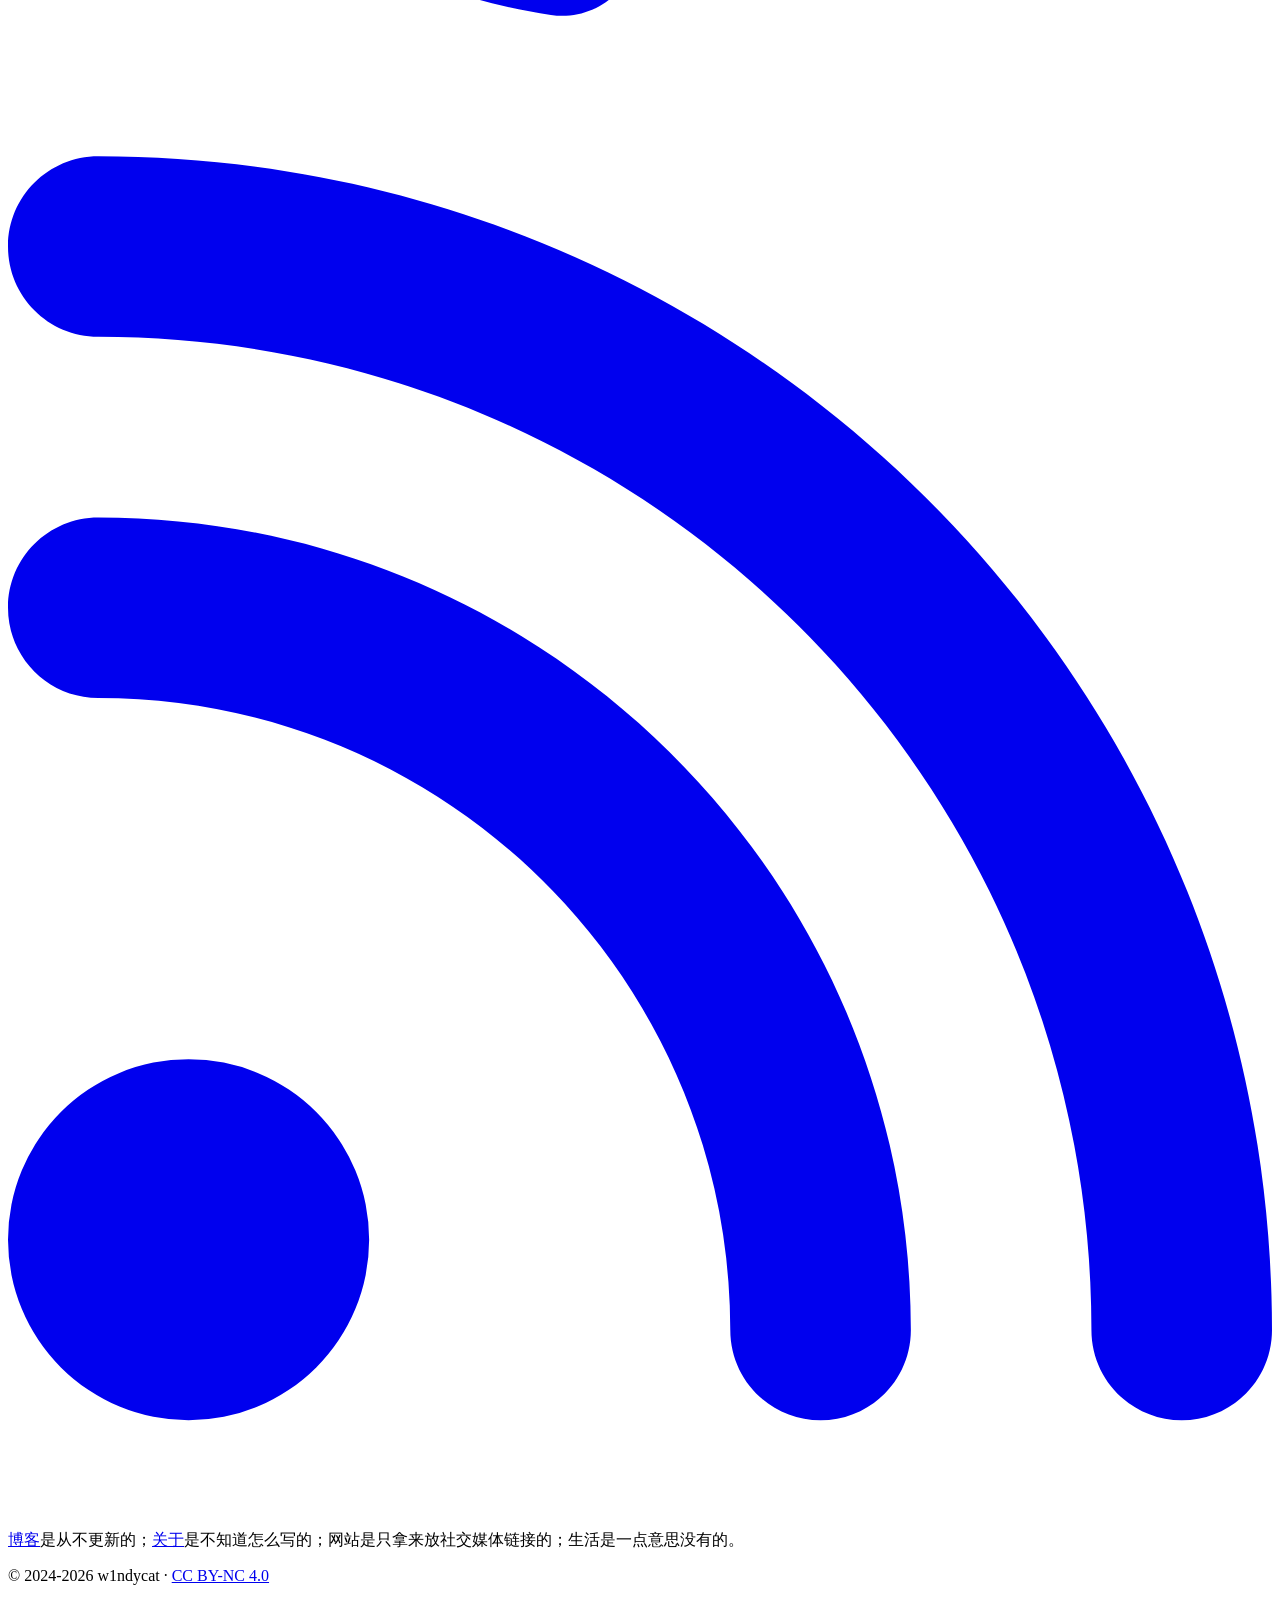
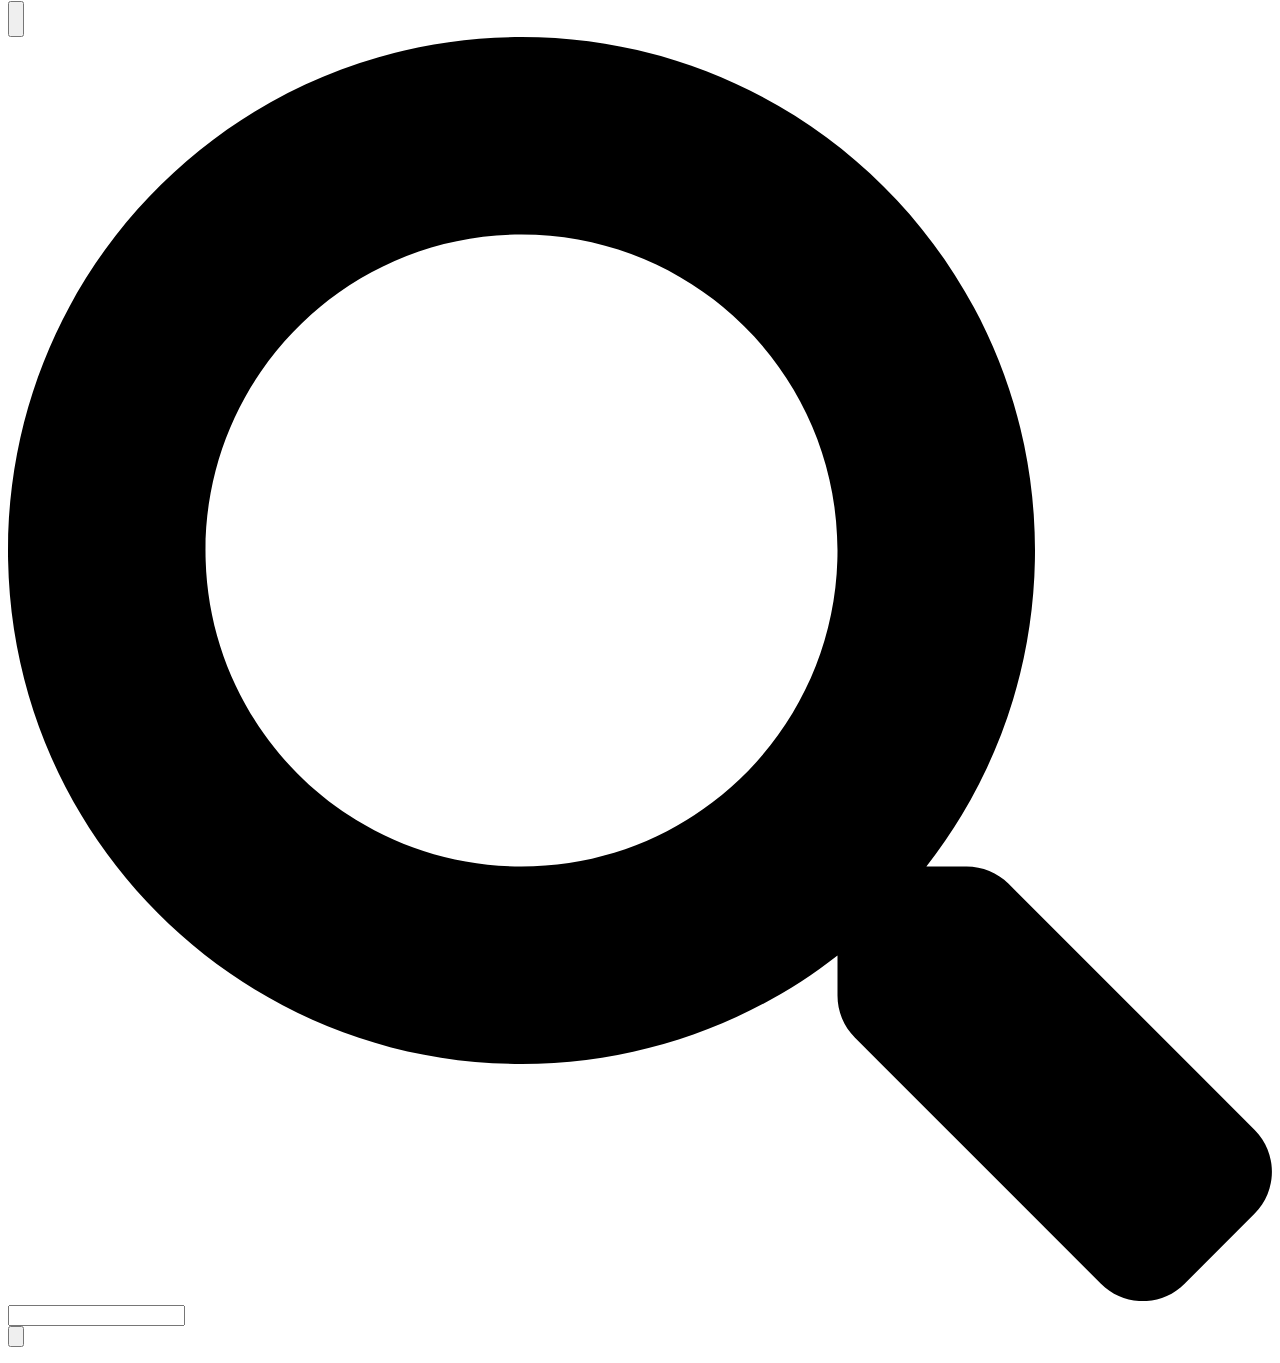
==== commit 7834a656: "重写 提交更改.bat：每一步都检查是否出错，构建失败就不会继续 commit/push 原来的脚本 hugo/commit/push 不管前面成不成功都会往下执行，构建报错了 也会照样提交推送；而且" ====
--- a/public/index.html
+++ b/public/index.html
@@ -1,205 +1,610 @@
 
 
-<!DOCTYPE html>
-<html lang="zh-CN">
-
-<head>
-	<meta name="generator" content="Hugo 0.128.1">
-    <meta charset="utf-8">
-    <meta name="viewport" content="width=device-width, initial-scale=1">
-    <meta name="robots" content="noodp" /><title>w1ndycatの垃圾站</title><meta name="Description" content=""><meta property="og:url" content="http://w1ndyc.at/">
-  <meta property="og:site_name" content="w1ndycatの垃圾站">
-  <meta property="og:title" content="w1ndycatの垃圾站">
-  <meta property="og:locale" content="zh_CN">
-  <meta property="og:type" content="website">
-
-  <meta name="twitter:card" content="summary">
-  <meta name="twitter:title" content="w1ndycatの垃圾站">
-      <meta name="twitter:site" content="@w1ndycat">
-<meta name="application-name" content="w1ndycatの垃圾站">
-<meta name="apple-mobile-web-app-title" content="w1ndycatの垃圾站">
-
-<meta name="theme-color" content="#f8f8f8"><meta name="twitter:creator" content="@w1ndycat" /><link rel="shortcut icon" type="image/x-icon" href="/favicon.ico" />
-        <link rel="icon" type="image/png" sizes="32x32" href="/favicon-32x32.png">
-        <link rel="icon" type="image/png" sizes="16x16" href="/favicon-16x16.png"><link rel="apple-touch-icon" sizes="180x180" href="/apple-touch-icon.png">
-
-  
-
-<link rel="canonical" href="http://w1ndyc.at/" /><link rel="alternate" href="/index.xml" type="application/rss+xml" title="w1ndycatの垃圾站">
-    <link rel="feed" href="/index.xml" type="application/rss+xml" title="w1ndycatの垃圾站">
-<link rel="stylesheet" href="/css/main.min.css"><link rel="stylesheet" href="/css/style.min.css"><script type="application/ld+json">
-        {"@context": "https://schema.org",
-        "@graph": [{
-                "@type": "WebSite",
-                "url": "http://w1ndyc.at/","inLanguage": "zh-CN","author": {
-                        "@type": "Person",
-                        "name": "w1ndycat"
-                    },"copyrightYear":  2024 ,"copyrightHolder": {
-                        "@type": "Person",
-                        "name": "true"
-                    },"name": "w1ndycatの垃圾站"
-            }]}
-        </script></head>
-
-
-<body data-instant-intensity="viewport" ><script type="text/javascript">
-        function setTheme(theme) {
-          document.body.setAttribute('theme', theme); 
-          document.documentElement.className = theme;
-          document.documentElement.style.setProperty('color-scheme', theme === 'light' ? 'light' : 'dark');
-          if (theme === 'light') {
-            document.documentElement.classList.remove('tw-dark')
-          } else {
-            document.documentElement.classList.add('tw-dark')
-          }
-          window.theme = theme;   
-          window.isDark = window.theme !== 'light' 
-        }
-        function saveTheme(theme) {window.localStorage && localStorage.setItem('theme', theme);}
-        function getMeta(metaName) {const metas = document.getElementsByTagName('meta'); for (let i = 0; i < metas.length; i++) if (metas[i].getAttribute('name') === metaName) return metas[i]; return '';}
-        if (window.localStorage && localStorage.getItem('theme')) {
-            let theme = localStorage.getItem('theme');
-            if (theme === 'light' || theme === 'dark') {
-            setTheme(theme);
-            } else {
-                if ((window.matchMedia && window.matchMedia('(prefers-color-scheme: dark)').matches)) {
-                    setTheme('dark');
-                } else {
-                    setTheme('light');
-                }
-            }
-         } else { 
-            if ('' === 'light' || '' === 'dark') 
-                setTheme(''), saveTheme(''); 
-            else saveTheme('auto'), window.matchMedia && window.matchMedia('(prefers-color-scheme: dark)').matches ? setTheme('dark') : setTheme('light');
-        }
-        let metaColors = {'light': '#f8f8f8','dark': '#161b22'}
-        getMeta('theme-color').content = metaColors[document.body.getAttribute('theme')];
-        window.switchThemeEventSet = new Set()
-    </script>
-    <div id="back-to-top"></div>
-    <div id="mask"></div><div class="wrapper"><header class="desktop print:!tw-hidden" id="header-desktop">
-    <div class="header-wrapper">
-        <div class="header-title">
-            <a href="/" title="w1ndycatの垃圾站">w1ndycatの垃圾站</a>
+
+
+
+
+<!doctype html>
+<html
+  lang="zh-CN"
+  dir="ltr"
+  class="scroll-smooth"
+  data-default-appearance="light"
+  data-auto-appearance="true"
+><head>
+	<meta name="generator" content="Hugo 0.164.0">
+  <meta charset="utf-8" />
+  <meta name="viewport" content="width=device-width, initial-scale=1.0" />
+  <meta name="theme-color" content="#fafaf9" />
+  
+  <title>w1ndycatの垃圾站</title>
+    <meta name="title" content="w1ndycatの垃圾站" />
+  
+  
+  
+  
+  
+  <script
+    type="text/javascript"
+    src="https://w1ndyc.at/js/appearance.min.8a082f81b27f3cb2ee528df0b0bdc39787034cf2cc34d4669fbc9977c929023c.js"
+    integrity="sha256-iggvgbJ/PLLuUo3wsL3Dl4cDTPLMNNRmn7yZd8kpAjw="
+  ></script>
+  
+  
+  
+  
+  
+  
+  
+    
+  
+  
+  <link
+    type="text/css"
+    rel="stylesheet"
+    href="https://w1ndyc.at/css/main.bundle.min.dac1865ae612047fb4b1809f935c8d326f20f0e7bed643f94c9094acb56c1953.css"
+    integrity="sha256-2sGGWuYSBH&#43;0sYCfk1yNMm8g8Oe&#43;1kP5TJCUrLVsGVM="
+  />
+  
+    
+    
+    
+  
+  
+  
+    
+    
+  
+  
+  
+  
+    
+    <script
+      defer
+      type="text/javascript"
+      id="script-bundle"
+      src="https://w1ndyc.at/js/main.bundle.min.167efd96c29259046e711c52c0db66536f497aad73a774cd6f28fc408f2d2688.js"
+      integrity="sha256-Fn79lsKSWQRucRxSwNtmU29Jeq1zp3TNbyj8QI8tJog="
+      data-copy=""
+      data-copied=""
+    ></script>
+  
+  
+  <meta
+    name="description"
+    content="
+      暂时无法访问您的大脑。—— w1ndycat 的个人主页
+    "
+  />
+  
+  
+  
+  
+    <link rel="canonical" href="https://w1ndyc.at/" />
+  
+  <link rel="alternate" type="application/rss+xml" href="https://w1ndyc.at/index.xml" title="w1ndycatの垃圾站" />
+  <link rel="alternate" type="application/json" href="https://w1ndyc.at/index.json" title="w1ndycatの垃圾站" />
+  
+  
+    <link rel="apple-touch-icon" sizes="180x180" href="/apple-touch-icon.png" />
+    <link rel="icon" type="image/png" sizes="32x32" href="/favicon-32x32.png" />
+    <link rel="icon" type="image/png" sizes="16x16" href="/favicon-16x16.png" />
+    <link rel="manifest" href="/site.webmanifest" />
+  
+  
+  
+  
+  
+  
+  
+  
+  <meta property="og:url" content="https://w1ndyc.at/">
+	<meta property="og:site_name" content="w1ndycatの垃圾站">
+	<meta property="og:title" content="w1ndycat">
+	<meta property="og:description" content="暂时无法访问您的大脑。—— w1ndycat 的个人主页">
+	<meta property="og:locale" content="zh_CN">
+	<meta property="og:type" content="website">
+
+  
+	<meta name="twitter:card" content="summary">
+	<meta name="twitter:title" content="w1ndycat">
+	<meta name="twitter:description" content="暂时无法访问您的大脑。—— w1ndycat 的个人主页">
+
+  
+  <script type="application/ld+json">
+  {
+    "@context": "https://schema.org",
+    "@type": "WebSite",
+    "@id": "https:\/\/w1ndyc.at\/",
+    "name": "w1ndycatの垃圾站",
+    "description": "暂时无法访问您的大脑。—— w1ndycat 的个人主页与博客",
+    "inLanguage": "zh-CN",
+    "url": "https:\/\/w1ndyc.at\/",
+    
+    "publisher" : {
+      "@type": "Person",
+      "name": "w1ndycat"
+    }
+  }
+  </script>
+
+
+  
+  
+    <meta name="author" content="w1ndycat" />
+  
+  
+    
+      <link href="https://github.com/w1ndycat" rel="me" />
+    
+      <link href="https://x.com/w1ndycat" rel="me" />
+    
+      <link href="https://t.me/w1ndycat" rel="me" />
+    
+      <link href="https://steamcommunity.com/profiles/76561199160369106/" rel="me" />
+    
+      <link href="https://matrix.to/#/@w1ndycat:matrix.org" rel="me" />
+    
+      <link href="mailto:w1ndycatchan@gmail.com" rel="me" />
+    
+      <link href="/index.xml" rel="me" />
+    
+  
+  
+  
+
+
+
+
+
+
+
+  
+  
+  
+  
+  
+  
+
+
+  
+  
+</head>
+<body
+    class="m-auto flex h-screen max-w-7xl flex-col bg-neutral px-6 text-lg leading-7 text-neutral-900 dark:bg-neutral-800 dark:text-neutral sm:px-14 md:px-24 lg:px-32"
+  >
+    <div id="the-top" class="absolute flex self-center">
+      <a
+        class="-translate-y-8 rounded-b-lg bg-primary-200 px-3 py-1 text-sm focus:translate-y-0 dark:bg-neutral-600"
+        href="#main-content"
+        ><span class="pe-2 font-bold text-primary-600 dark:text-primary-400">&darr;</span
+        ></a
+      >
+    </div>
+    
+    
+      <header class="py-6 font-semibold text-neutral-900 dark:text-neutral sm:py-10 print:hidden">
+  <nav class="flex items-start justify-between sm:items-center">
+    
+    <div class="flex flex-row items-center">
+      
+  <a
+    class="decoration-primary-500 hover:underline hover:decoration-2 hover:underline-offset-2"
+    rel="me"
+    href="/"
+    >w1ndycatの垃圾站</a
+  >
+
+    </div>
+    
+    
+      <ul class="flex list-none flex-col text-end sm:flex-row">
+        
+          
+            
+            <li class="group mb-1 sm:mb-0 sm:me-7 sm:last:me-0.5">
+              
+                <a
+                  href="/posts/"
+                  title="博客"
+                  
+                  
+                  ><span
+                      class="decoration-primary-500 group-hover:underline group-hover:decoration-2 group-hover:underline-offset-2"
+                      >博客</span
+                    >
+                  </a
+                >
+              
+            </li>
+          
+            
+            <li class="group mb-1 sm:mb-0 sm:me-7 sm:last:me-0.5">
+              
+                <a
+                  href="/tags/"
+                  title="Tags"
+                  
+                  
+                  ><span
+                      class="decoration-primary-500 group-hover:underline group-hover:decoration-2 group-hover:underline-offset-2"
+                      >标签</span
+                    >
+                  </a
+                >
+              
+            </li>
+          
+            
+            <li class="group mb-1 sm:mb-0 sm:me-7 sm:last:me-0.5">
+              
+                <a
+                  href="/categories/"
+                  title="Categories"
+                  
+                  
+                  ><span
+                      class="decoration-primary-500 group-hover:underline group-hover:decoration-2 group-hover:underline-offset-2"
+                      >分类</span
+                    >
+                  </a
+                >
+              
+            </li>
+          
+            
+            <li class="group mb-1 sm:mb-0 sm:me-7 sm:last:me-0.5">
+              
+                <a
+                  href="/friends/"
+                  title="友情链接"
+                  
+                  
+                  ><span
+                      class="decoration-primary-500 group-hover:underline group-hover:decoration-2 group-hover:underline-offset-2"
+                      >友情链接</span
+                    >
+                  </a
+                >
+              
+            </li>
+          
+            
+            <li class="group mb-1 sm:mb-0 sm:me-7 sm:last:me-0.5">
+              
+                <a
+                  href="/about/"
+                  title="关于"
+                  
+                  
+                  ><span
+                      class="decoration-primary-500 group-hover:underline group-hover:decoration-2 group-hover:underline-offset-2"
+                      >关于</span
+                    >
+                  </a
+                >
+              
+            </li>
+          
+            
+            <li class="group mb-1 sm:mb-0 sm:me-7 sm:last:me-0.5">
+              
+                
+                
+                  <button
+                    id="search-button-1"
+                    title=""
+                  >
+                    
+                      <span
+                        class="group-dark:hover:text-primary-400 transition-colors group-hover:text-primary-600"
+                      ><span class="icon relative inline-block px-1 align-text-bottom"><svg aria-hidden="true" focusable="false" data-prefix="fas" data-icon="search" class="svg-inline--fa fa-search fa-w-16" role="img" xmlns="http://www.w3.org/2000/svg" viewBox="0 0 512 512"><path fill="currentColor" d="M505 442.7L405.3 343c-4.5-4.5-10.6-7-17-7H372c27.6-35.3 44-79.7 44-128C416 93.1 322.9 0 208 0S0 93.1 0 208s93.1 208 208 208c48.3 0 92.7-16.4 128-44v16.3c0 6.4 2.5 12.5 7 17l99.7 99.7c9.4 9.4 24.6 9.4 33.9 0l28.3-28.3c9.4-9.4 9.4-24.6.1-34zM208 336c-70.7 0-128-57.2-128-128 0-70.7 57.2-128 128-128 70.7 0 128 57.2 128 128 0 70.7-57.2 128-128 128z"/></svg>
+</span></span>
+                  </button>
+                
+              
+            </li>
+          
+          
+        
+      </ul>
+    
+  </nav>
+</header>
+
+    
+    <div class="relative flex grow flex-col">
+      <main id="main-content" class="grow">
+        
+  
+  
+    <article
+  class="
+    h-full
+   flex flex-col items-center justify-center text-center"
+>
+  
+<section
+  class="not-prose 
+    items-center
+   mb-3 flex flex-col"
+>
+  
+  
+  
+    
+    
+      
+      
+      
+
+
+
+
+
+
+
+
+  
+    <picture
+      class="mb-2 h-auto w-36 rounded-full"
+      
+    >
+      
+      
+      
+      
+        <source
+          
+            
+              srcset="https://w1ndyc.at/img/avatar_hu_8b1e9ce4242ca83b.webp"
+            
+          
+          sizes="100vw"
+          type="image/webp"
+        />
+      
+      <img
+        width="600"
+        height="600"
+        class="mb-2 h-auto w-36 rounded-full"
+        alt="w1ndycat"
+        loading="lazy" decoding="async"
+        
+          src="https://w1ndyc.at/img/avatar.jpg"
+        
+      />
+    </picture>
+  
+
+
+    
+  
+  <h1 class="text-4xl font-extrabold">
+    w1ndycat
+  </h1>
+  
+    <h2 class="text-xl text-neutral-500 dark:text-neutral-400">
+      暂时无法访问您的大脑。
+    </h2>
+  
+  <div class="mt-1 text-2xl">
+    
+  <div class="flex flex-wrap text-neutral-400 dark:text-neutral-500">
+    
+      
+        <a
+          class="px-1 transition-transform hover:scale-125 hover:text-primary-700 dark:hover:text-primary-400"
+          style="will-change:transform;"
+          href="https://github.com/w1ndycat"
+          target="_blank"
+          aria-label="Github"
+          rel="me noopener noreferrer"
+          ><span class="icon relative inline-block px-1 align-text-bottom"><svg xmlns="http://www.w3.org/2000/svg" viewBox="0 0 496 512"><path fill="currentColor" d="M165.9 397.4c0 2-2.3 3.6-5.2 3.6-3.3.3-5.6-1.3-5.6-3.6 0-2 2.3-3.6 5.2-3.6 3-.3 5.6 1.3 5.6 3.6zm-31.1-4.5c-.7 2 1.3 4.3 4.3 4.9 2.6 1 5.6 0 6.2-2s-1.3-4.3-4.3-5.2c-2.6-.7-5.5.3-6.2 2.3zm44.2-1.7c-2.9.7-4.9 2.6-4.6 4.9.3 2 2.9 3.3 5.9 2.6 2.9-.7 4.9-2.6 4.6-4.6-.3-1.9-3-3.2-5.9-2.9zM244.8 8C106.1 8 0 113.3 0 252c0 110.9 69.8 205.8 169.5 239.2 12.8 2.3 17.3-5.6 17.3-12.1 0-6.2-.3-40.4-.3-61.4 0 0-70 15-84.7-29.8 0 0-11.4-29.1-27.8-36.6 0 0-22.9-15.7 1.6-15.4 0 0 24.9 2 38.6 25.8 21.9 38.6 58.6 27.5 72.9 20.9 2.3-16 8.8-27.1 16-33.7-55.9-6.2-112.3-14.3-112.3-110.5 0-27.5 7.6-41.3 23.6-58.9-2.6-6.5-11.1-33.3 2.6-67.9 20.9-6.5 69 27 69 27 20-5.6 41.5-8.5 62.8-8.5s42.8 2.9 62.8 8.5c0 0 48.1-33.6 69-27 13.7 34.7 5.2 61.4 2.6 67.9 16 17.7 25.8 31.5 25.8 58.9 0 96.5-58.9 104.2-114.8 110.5 9.2 7.9 17 22.9 17 46.4 0 33.7-.3 75.4-.3 83.6 0 6.5 4.6 14.4 17.3 12.1C428.2 457.8 496 362.9 496 252 496 113.3 383.5 8 244.8 8zM97.2 352.9c-1.3 1-1 3.3.7 5.2 1.6 1.6 3.9 2.3 5.2 1 1.3-1 1-3.3-.7-5.2-1.6-1.6-3.9-2.3-5.2-1zm-10.8-8.1c-.7 1.3.3 2.9 2.3 3.9 1.6 1 3.6.7 4.3-.7.7-1.3-.3-2.9-2.3-3.9-2-.6-3.6-.3-4.3.7zm32.4 35.6c-1.6 1.3-1 4.3 1.3 6.2 2.3 2.3 5.2 2.6 6.5 1 1.3-1.3.7-4.3-1.3-6.2-2.2-2.3-5.2-2.6-6.5-1zm-11.4-14.7c-1.6 1-1.6 3.6 0 5.9 1.6 2.3 4.3 3.3 5.6 2.3 1.6-1.3 1.6-3.9 0-6.2-1.4-2.3-4-3.3-5.6-2z"/></svg>
+</span></a
+        >
+      
+    
+      
+        <a
+          class="px-1 transition-transform hover:scale-125 hover:text-primary-700 dark:hover:text-primary-400"
+          style="will-change:transform;"
+          href="https://x.com/w1ndycat"
+          target="_blank"
+          aria-label="X-Twitter"
+          rel="me noopener noreferrer"
+          ><span class="icon relative inline-block px-1 align-text-bottom"><svg xmlns="http://www.w3.org/2000/svg" viewBox="0 0 512 512"><path fill="currentColor" d="M389.2 48h70.6L305.6 224.2 487 464H345L233.7 318.6 106.5 464H35.8L200.7 275.5 26.8 48H172.4L272.9 180.9 389.2 48zM364.4 421.8h39.1L151.1 88h-42L364.4 421.8z"/></svg>
+</span></a
+        >
+      
+    
+      
+        <a
+          class="px-1 transition-transform hover:scale-125 hover:text-primary-700 dark:hover:text-primary-400"
+          style="will-change:transform;"
+          href="https://t.me/w1ndycat"
+          target="_blank"
+          aria-label="Telegram"
+          rel="me noopener noreferrer"
+          ><span class="icon relative inline-block px-1 align-text-bottom"><svg xmlns="http://www.w3.org/2000/svg" viewBox="0 0 496 512"><path fill="currentColor" d="M248,8C111.033,8,0,119.033,0,256S111.033,504,248,504,496,392.967,496,256,384.967,8,248,8ZM362.952,176.66c-3.732,39.215-19.881,134.378-28.1,178.3-3.476,18.584-10.322,24.816-16.948,25.425-14.4,1.326-25.338-9.517-39.287-18.661-21.827-14.308-34.158-23.215-55.346-37.177-24.485-16.135-8.612-25,5.342-39.5,3.652-3.793,67.107-61.51,68.335-66.746.153-.655.3-3.1-1.154-4.384s-3.59-.849-5.135-.5q-3.283.746-104.608,69.142-14.845,10.194-26.894,9.934c-8.855-.191-25.888-5.006-38.551-9.123-15.531-5.048-27.875-7.717-26.8-16.291q.84-6.7,18.45-13.7,108.446-47.248,144.628-62.3c68.872-28.647,83.183-33.623,92.511-33.789,2.052-.034,6.639.474,9.61,2.885a10.452,10.452,0,0,1,3.53,6.716A43.765,43.765,0,0,1,362.952,176.66Z"/></svg>
+</span></a
+        >
+      
+    
+      
+        <a
+          class="px-1 transition-transform hover:scale-125 hover:text-primary-700 dark:hover:text-primary-400"
+          style="will-change:transform;"
+          href="https://steamcommunity.com/profiles/76561199160369106/"
+          target="_blank"
+          aria-label="Steam"
+          rel="me noopener noreferrer"
+          ><span class="icon relative inline-block px-1 align-text-bottom"><svg xmlns="http://www.w3.org/2000/svg" viewBox="0 0 496 512"><path fill="currentColor" d="M496 256c0 137-111.2 248-248.4 248-113.8 0-209.6-76.3-239-180.4l95.2 39.3c6.4 32.1 34.9 56.4 68.9 56.4 39.2 0 71.9-32.4 70.2-73.5l84.5-60.2c52.1 1.3 95.8-40.9 95.8-93.5 0-51.6-42-93.5-93.7-93.5s-93.7 42-93.7 93.5v1.2L176.6 279c-15.5-.9-30.7 3.4-43.5 12.1L0 236.1C10.2 108.4 117.1 8 247.6 8 384.8 8 496 119 496 256zM155.7 384.3l-30.5-12.6a52.79 52.79 0 0 0 27.2 25.8c26.9 11.2 57.8-1.6 69-28.4 5.4-13 5.5-27.3.1-40.3-5.4-13-15.5-23.2-28.5-28.6-12.9-5.4-26.7-5.2-38.9-.6l31.5 13c19.8 8.2 29.2 30.9 20.9 50.7-8.3 19.9-31 29.2-50.8 21zm173.8-129.9c-34.4 0-62.4-28-62.4-62.3s28-62.3 62.4-62.3 62.4 28 62.4 62.3-27.9 62.3-62.4 62.3zm.1-15.6c25.9 0 46.9-21 46.9-46.8 0-25.9-21-46.8-46.9-46.8s-46.9 21-46.9 46.8c.1 25.8 21.1 46.8 46.9 46.8z"/></svg>
+</span></a
+        >
+      
+    
+      
+        <a
+          class="px-1 transition-transform hover:scale-125 hover:text-primary-700 dark:hover:text-primary-400"
+          style="will-change:transform;"
+          href="https://matrix.to/#/@w1ndycat:matrix.org"
+          target="_blank"
+          aria-label="Matrix"
+          rel="me noopener noreferrer"
+          ><span class="icon relative inline-block px-1 align-text-bottom"><svg role="img" viewBox="0 0 24 24" xmlns="http://www.w3.org/2000/svg"><title>Matrix</title><path d="M.632.55v22.9H2.28V24H0V0h2.28v.55zm7.043 7.26v1.157h.033c.309-.443.683-.784 1.117-1.024.433-.245.936-.365 1.5-.365.54 0 1.033.107 1.481.314.448.208.785.582 1.02 1.108.254-.374.6-.706 1.034-.992.434-.287.95-.43 1.546-.43.453 0 .872.056 1.26.167.388.11.716.286.993.53.276.245.489.559.646.951.152.392.23.863.23 1.417v5.728h-2.349V11.52c0-.286-.01-.559-.032-.812a1.755 1.755 0 0 0-.18-.66 1.106 1.106 0 0 0-.438-.448c-.194-.11-.457-.166-.785-.166-.332 0-.6.064-.803.189a1.38 1.38 0 0 0-.48.499 1.946 1.946 0 0 0-.231.696 5.56 5.56 0 0 0-.06.785v4.768h-2.35v-4.8c0-.254-.004-.503-.018-.752a2.074 2.074 0 0 0-.143-.688 1.052 1.052 0 0 0-.415-.503c-.194-.125-.476-.19-.854-.19-.111 0-.259.024-.439.074-.18.051-.36.143-.53.282-.171.138-.319.337-.439.595-.12.259-.18.6-.18 1.02v4.966H5.46V7.81zm15.693 15.64V.55H21.72V0H24v24h-2.28v-.55z"/></svg></span></a
+        >
+      
+    
+      
+        <a
+          class="px-1 transition-transform hover:scale-125 hover:text-primary-700 dark:hover:text-primary-400"
+          style="will-change:transform;"
+          href="mailto:w1ndycatchan@gmail.com"
+          target="_blank"
+          aria-label="Email"
+          rel="me noopener noreferrer"
+          ><span class="icon relative inline-block px-1 align-text-bottom"><svg xmlns="http://www.w3.org/2000/svg" viewBox="0 0 512 512"><path fill="currentColor" d="M207.8 20.73c-93.45 18.32-168.7 93.66-187 187.1c-27.64 140.9 68.65 266.2 199.1 285.1c19.01 2.888 36.17-12.26 36.17-31.49l.0001-.6631c0-15.74-11.44-28.88-26.84-31.24c-84.35-12.98-149.2-86.13-149.2-174.2c0-102.9 88.61-185.5 193.4-175.4c91.54 8.869 158.6 91.25 158.6 183.2l0 16.16c0 22.09-17.94 40.05-40 40.05s-40.01-17.96-40.01-40.05v-120.1c0-8.847-7.161-16.02-16.01-16.02l-31.98 .0036c-7.299 0-13.2 4.992-15.12 11.68c-24.85-12.15-54.24-16.38-86.06-5.106c-38.75 13.73-68.12 48.91-73.72 89.64c-9.483 69.01 43.81 128 110.9 128c26.44 0 50.43-9.544 69.59-24.88c24 31.3 65.23 48.69 109.4 37.49C465.2 369.3 496 324.1 495.1 277.2V256.3C495.1 107.1 361.2-9.332 207.8 20.73zM239.1 304.3c-26.47 0-48-21.56-48-48.05s21.53-48.05 48-48.05s48 21.56 48 48.05S266.5 304.3 239.1 304.3z"/></svg>
+</span></a
+        >
+      
+    
+      
+        <a
+          class="px-1 transition-transform hover:scale-125 hover:text-primary-700 dark:hover:text-primary-400"
+          style="will-change:transform;"
+          href="/index.xml"
+          target="_blank"
+          aria-label="Rss"
+          rel="me noopener noreferrer"
+          ><span class="icon relative inline-block px-1 align-text-bottom"><svg xmlns="http://www.w3.org/2000/svg" viewBox="0 0 448 512"><path fill="currentColor" d="M0 64C0 46.3 14.3 32 32 32c229.8 0 416 186.2 416 416c0 17.7-14.3 32-32 32s-32-14.3-32-32C384 253.6 226.4 96 32 96C14.3 96 0 81.7 0 64zM0 416a64 64 0 1 1 128 0A64 64 0 1 1 0 416zM32 160c159.1 0 288 128.9 288 288c0 17.7-14.3 32-32 32s-32-14.3-32-32c0-123.7-100.3-224-224-224c-17.7 0-32-14.3-32-32s14.3-32 32-32z"/></svg>
+</span></a
+        >
+      
+    
+  </div>
+
+
+  </div>
+</section>
+
+  <section class="prose dark:prose-invert"><p><a href="https://w1ndyc.at/posts/">博客</a>是从不更新的；<a href="https://w1ndyc.at/about/">关于</a>是不知道怎么写的；网站是只拿来放社交媒体链接的；生活是一点意思没有的。</p>
+</section>
+</article>
+<section>
+  
+
+</section>
+
+  
+
+      </main>
+      
+        <div
+          class="pointer-events-none absolute bottom-0 end-0 top-[100vh] w-12"
+          id="to-top"
+          hidden="true"
+        >
+          <a
+            href="#the-top"
+            class="pointer-events-auto sticky top-[calc(100vh-5.5rem)] flex h-12 w-12 items-center justify-center rounded-full bg-neutral/50 text-xl text-neutral-700 backdrop-blur hover:text-primary-600 dark:bg-neutral-800/50 dark:text-neutral dark:hover:text-primary-400"
+            aria-label=""
+            title=""
+          >
+            &uarr;
+          </a>
         </div>
-        <div class="menu">
-            <div class="menu-inner"><a class="menu-item"
-                    href="/posts/" > 文章 </a><a class="menu-item"
-                    href="/tags/" > 标签 </a><a class="menu-item"
-                    href="/categories/" > 分类 </a><a class="menu-item"
-                    href="/friends/" > 友情链接 </a><a class="menu-item"
-                    href="/about/" > 关于 </a><span class="menu-item delimiter"></span><span class="menu-item search" id="search-desktop">
-                    <input type="text"
-                        placeholder="搜索文章标题或内容..."
-                        id="search-input-desktop">
-                    <button class="search-button search-toggle" id="search-toggle-desktop" title="搜索">
-                        <svg class="icon"
-    xmlns="http://www.w3.org/2000/svg" viewBox="0 0 512 512"><!-- Font Awesome Free 5.15.4 by @fontawesome - https://fontawesome.com License - https://fontawesome.com/license/free (Icons: CC BY 4.0, Fonts: SIL OFL 1.1, Code: MIT License) --><path d="M505 442.7L405.3 343c-4.5-4.5-10.6-7-17-7H372c27.6-35.3 44-79.7 44-128C416 93.1 322.9 0 208 0S0 93.1 0 208s93.1 208 208 208c48.3 0 92.7-16.4 128-44v16.3c0 6.4 2.5 12.5 7 17l99.7 99.7c9.4 9.4 24.6 9.4 33.9 0l28.3-28.3c9.4-9.4 9.4-24.6.1-34zM208 336c-70.7 0-128-57.2-128-128 0-70.7 57.2-128 128-128 70.7 0 128 57.2 128 128 0 70.7-57.2 128-128 128z"/></svg>
-                    </button>
-                    <button class="search-button search-clear" id="search-clear-desktop" title="清空">
-                        <svg class="icon"
-    xmlns="http://www.w3.org/2000/svg" viewBox="0 0 512 512"><!-- Font Awesome Free 5.15.4 by @fontawesome - https://fontawesome.com License - https://fontawesome.com/license/free (Icons: CC BY 4.0, Fonts: SIL OFL 1.1, Code: MIT License) --><path d="M256 8C119 8 8 119 8 256s111 248 248 248 248-111 248-248S393 8 256 8zm121.6 313.1c4.7 4.7 4.7 12.3 0 17L338 377.6c-4.7 4.7-12.3 4.7-17 0L256 312l-65.1 65.6c-4.7 4.7-12.3 4.7-17 0L134.4 338c-4.7-4.7-4.7-12.3 0-17l65.6-65-65.6-65.1c-4.7-4.7-4.7-12.3 0-17l39.6-39.6c4.7-4.7 12.3-4.7 17 0l65 65.7 65.1-65.6c4.7-4.7 12.3-4.7 17 0l39.6 39.6c4.7 4.7 4.7 12.3 0 17L312 256l65.6 65.1z"/></svg>
-                    </button>
-                    <span class="search-button search-loading tw-animate-spin" id="search-loading-desktop">
-                        <svg class="icon"
-    xmlns="http://www.w3.org/2000/svg" viewBox="0 0 512 512"><!-- Font Awesome Free 5.15.4 by @fontawesome - https://fontawesome.com License - https://fontawesome.com/license/free (Icons: CC BY 4.0, Fonts: SIL OFL 1.1, Code: MIT License) --><path d="M304 48c0 26.51-21.49 48-48 48s-48-21.49-48-48 21.49-48 48-48 48 21.49 48 48zm-48 368c-26.51 0-48 21.49-48 48s21.49 48 48 48 48-21.49 48-48-21.49-48-48-48zm208-208c-26.51 0-48 21.49-48 48s21.49 48 48 48 48-21.49 48-48-21.49-48-48-48zM96 256c0-26.51-21.49-48-48-48S0 229.49 0 256s21.49 48 48 48 48-21.49 48-48zm12.922 99.078c-26.51 0-48 21.49-48 48s21.49 48 48 48 48-21.49 48-48c0-26.509-21.491-48-48-48zm294.156 0c-26.51 0-48 21.49-48 48s21.49 48 48 48 48-21.49 48-48c0-26.509-21.49-48-48-48zM108.922 60.922c-26.51 0-48 21.49-48 48s21.49 48 48 48 48-21.49 48-48-21.491-48-48-48z"/></svg>
-                    </span>
-                </span><button class="menu-item theme-switch" aria-label="切换主题">
-                    <svg class="icon"
-    xmlns="http://www.w3.org/2000/svg" viewBox="0 0 512 512"><!-- Font Awesome Free 5.15.4 by @fontawesome - https://fontawesome.com License - https://fontawesome.com/license/free (Icons: CC BY 4.0, Fonts: SIL OFL 1.1, Code: MIT License) --><path d="M8 256c0 136.966 111.033 248 248 248s248-111.034 248-248S392.966 8 256 8 8 119.033 8 256zm248 184V72c101.705 0 184 82.311 184 184 0 101.705-82.311 184-184 184z"/></svg>
-                </button></div>
+      <footer class="py-10 print:hidden">
+  
+  
+  <div class="flex items-center justify-between">
+    <div>
+      
+      
+        <p class="text-sm text-neutral-500 dark:text-neutral-400">
+            © 2024-2026 w1ndycat · <a href="https://creativecommons.org/licenses/by-nc/4.0/" target="_blank" rel="noreferrer">CC BY-NC 4.0</a>
+        </p>
+      
+      
+      
+        <p class="text-xs text-neutral-500 dark:text-neutral-400">
+          
+          
+          
+        </p>
+      
+    </div>
+    <div class="flex flex-row items-center">
+      
+      
+      
+      
+        <div
+          class="me-14 cursor-pointer text-sm text-neutral-700 hover:text-primary-600 dark:text-neutral dark:hover:text-primary-400"
+        >
+          <button id="appearance-switcher-0" type="button" aria-label="appearance switcher">
+            <div
+              class="flex h-12 w-12 items-center justify-center dark:hidden"
+              title=""
+            >
+              <span class="icon relative inline-block px-1 align-text-bottom"><svg xmlns="http://www.w3.org/2000/svg" viewBox="0 0 512 512"><path fill="currentColor" d="M32 256c0-123.8 100.3-224 223.8-224c11.36 0 29.7 1.668 40.9 3.746c9.616 1.777 11.75 14.63 3.279 19.44C245 86.5 211.2 144.6 211.2 207.8c0 109.7 99.71 193 208.3 172.3c9.561-1.805 16.28 9.324 10.11 16.95C387.9 448.6 324.8 480 255.8 480C132.1 480 32 379.6 32 256z"/></svg>
+</span>
+            </div>
+            <div
+              class="hidden h-12 w-12 items-center justify-center dark:flex"
+              title=""
+            >
+              <span class="icon relative inline-block px-1 align-text-bottom"><svg xmlns="http://www.w3.org/2000/svg" viewBox="0 0 512 512"><path fill="currentColor" d="M256 159.1c-53.02 0-95.1 42.98-95.1 95.1S202.1 351.1 256 351.1s95.1-42.98 95.1-95.1S309 159.1 256 159.1zM509.3 347L446.1 255.1l63.15-91.01c6.332-9.125 1.104-21.74-9.826-23.72l-109-19.7l-19.7-109c-1.975-10.93-14.59-16.16-23.72-9.824L256 65.89L164.1 2.736c-9.125-6.332-21.74-1.107-23.72 9.824L121.6 121.6L12.56 141.3C1.633 143.2-3.596 155.9 2.736 164.1L65.89 256l-63.15 91.01c-6.332 9.125-1.105 21.74 9.824 23.72l109 19.7l19.7 109c1.975 10.93 14.59 16.16 23.72 9.824L256 446.1l91.01 63.15c9.127 6.334 21.75 1.107 23.72-9.822l19.7-109l109-19.7C510.4 368.8 515.6 356.1 509.3 347zM256 383.1c-70.69 0-127.1-57.31-127.1-127.1c0-70.69 57.31-127.1 127.1-127.1s127.1 57.3 127.1 127.1C383.1 326.7 326.7 383.1 256 383.1z"/></svg>
+</span>
+            </div>
+          </button>
         </div>
+      
     </div>
-</header><header class="mobile print:!tw-hidden" id="header-mobile">
-    <div class="header-container">
-        <div class="header-wrapper">
-            <div class="header-title">
-                <a href="/" title="w1ndycatの垃圾站">w1ndycatの垃圾站</a>
-            </div>
-            <div class="menu-toggle" id="menu-toggle-mobile">
-                <span></span><span></span><span></span>
-            </div>
+  </div>
+  
+  
+</footer>
+<div
+  id="search-wrapper"
+  class="invisible fixed inset-0 z-50 flex h-screen w-screen cursor-default flex-col bg-neutral-500/50 p-4 backdrop-blur-sm dark:bg-neutral-900/50 sm:p-6 md:p-[10vh] lg:p-[12vh]"
+  data-url="https://w1ndyc.at/"
+>
+  <div
+    id="search-modal"
+    class="top-20 mx-auto flex min-h-0 w-full max-w-3xl flex-col rounded-md border border-neutral-200 bg-neutral shadow-lg dark:border-neutral-700 dark:bg-neutral-800"
+  >
+    <header class="relative z-10 flex flex-none items-center justify-between px-2">
+      <form class="flex min-w-0 flex-auto items-center">
+        <div class="flex h-8 w-8 items-center justify-center text-neutral-400">
+          <span class="icon relative inline-block px-1 align-text-bottom"><svg aria-hidden="true" focusable="false" data-prefix="fas" data-icon="search" class="svg-inline--fa fa-search fa-w-16" role="img" xmlns="http://www.w3.org/2000/svg" viewBox="0 0 512 512"><path fill="currentColor" d="M505 442.7L405.3 343c-4.5-4.5-10.6-7-17-7H372c27.6-35.3 44-79.7 44-128C416 93.1 322.9 0 208 0S0 93.1 0 208s93.1 208 208 208c48.3 0 92.7-16.4 128-44v16.3c0 6.4 2.5 12.5 7 17l99.7 99.7c9.4 9.4 24.6 9.4 33.9 0l28.3-28.3c9.4-9.4 9.4-24.6.1-34zM208 336c-70.7 0-128-57.2-128-128 0-70.7 57.2-128 128-128 70.7 0 128 57.2 128 128 0 70.7-57.2 128-128 128z"/></svg>
+</span>
         </div>
-        <div class="menu" id="menu-mobile"><div class="search-wrapper">
-                <div class="search mobile" id="search-mobile">
-                    <input type="text"
-                        placeholder="搜索文章标题或内容..."
-                        id="search-input-mobile">
-                    <button class="search-button search-toggle tw-h-10" id="search-toggle-mobile" title="搜索">
-                        <svg class="icon"
-    xmlns="http://www.w3.org/2000/svg" viewBox="0 0 512 512"><!-- Font Awesome Free 5.15.4 by @fontawesome - https://fontawesome.com License - https://fontawesome.com/license/free (Icons: CC BY 4.0, Fonts: SIL OFL 1.1, Code: MIT License) --><path d="M505 442.7L405.3 343c-4.5-4.5-10.6-7-17-7H372c27.6-35.3 44-79.7 44-128C416 93.1 322.9 0 208 0S0 93.1 0 208s93.1 208 208 208c48.3 0 92.7-16.4 128-44v16.3c0 6.4 2.5 12.5 7 17l99.7 99.7c9.4 9.4 24.6 9.4 33.9 0l28.3-28.3c9.4-9.4 9.4-24.6.1-34zM208 336c-70.7 0-128-57.2-128-128 0-70.7 57.2-128 128-128 70.7 0 128 57.2 128 128 0 70.7-57.2 128-128 128z"/></svg>
-                    </button>
-                    <button class="search-button search-clear" id="search-clear-mobile" title="清空">
-                        <svg class="icon"
-    xmlns="http://www.w3.org/2000/svg" viewBox="0 0 512 512"><!-- Font Awesome Free 5.15.4 by @fontawesome - https://fontawesome.com License - https://fontawesome.com/license/free (Icons: CC BY 4.0, Fonts: SIL OFL 1.1, Code: MIT License) --><path d="M256 8C119 8 8 119 8 256s111 248 248 248 248-111 248-248S393 8 256 8zm121.6 313.1c4.7 4.7 4.7 12.3 0 17L338 377.6c-4.7 4.7-12.3 4.7-17 0L256 312l-65.1 65.6c-4.7 4.7-12.3 4.7-17 0L134.4 338c-4.7-4.7-4.7-12.3 0-17l65.6-65-65.6-65.1c-4.7-4.7-4.7-12.3 0-17l39.6-39.6c4.7-4.7 12.3-4.7 17 0l65 65.7 65.1-65.6c4.7-4.7 12.3-4.7 17 0l39.6 39.6c4.7 4.7 4.7 12.3 0 17L312 256l65.6 65.1z"/></svg>
-                    </button>
-                    <span class="search-button search-loading tw-animate-spin" id="search-loading-mobile">
-                        <svg class="icon"
-    xmlns="http://www.w3.org/2000/svg" viewBox="0 0 512 512"><!-- Font Awesome Free 5.15.4 by @fontawesome - https://fontawesome.com License - https://fontawesome.com/license/free (Icons: CC BY 4.0, Fonts: SIL OFL 1.1, Code: MIT License) --><path d="M304 48c0 26.51-21.49 48-48 48s-48-21.49-48-48 21.49-48 48-48 48 21.49 48 48zm-48 368c-26.51 0-48 21.49-48 48s21.49 48 48 48 48-21.49 48-48-21.49-48-48-48zm208-208c-26.51 0-48 21.49-48 48s21.49 48 48 48 48-21.49 48-48-21.49-48-48-48zM96 256c0-26.51-21.49-48-48-48S0 229.49 0 256s21.49 48 48 48 48-21.49 48-48zm12.922 99.078c-26.51 0-48 21.49-48 48s21.49 48 48 48 48-21.49 48-48c0-26.509-21.491-48-48-48zm294.156 0c-26.51 0-48 21.49-48 48s21.49 48 48 48 48-21.49 48-48c0-26.509-21.49-48-48-48zM108.922 60.922c-26.51 0-48 21.49-48 48s21.49 48 48 48 48-21.49 48-48-21.491-48-48-48z"/></svg>
-                    </span>
-                </div>
-                <button class="search-cancel" id="search-cancel-mobile">
-                    取消
-                </button>
-            </div><a class="menu-item" href="/posts/" title="" >文章</a><a class="menu-item" href="/tags/" title="" >标签</a><a class="menu-item" href="/categories/" title="" >分类</a><a class="menu-item" href="/friends/" title="" >友情链接</a><a class="menu-item" href="/about/" title="" >关于</a><button class="menu-item theme-switch tw-w-full" aria-label="切换主题">
-                <svg class="icon"
-    xmlns="http://www.w3.org/2000/svg" viewBox="0 0 512 512"><!-- Font Awesome Free 5.15.4 by @fontawesome - https://fontawesome.com License - https://fontawesome.com/license/free (Icons: CC BY 4.0, Fonts: SIL OFL 1.1, Code: MIT License) --><path d="M8 256c0 136.966 111.033 248 248 248s248-111.034 248-248S392.966 8 256 8 8 119.033 8 256zm248 184V72c101.705 0 184 82.311 184 184 0 101.705-82.311 184-184 184z"/></svg>
-            </button></div>
+        <input
+          type="search"
+          id="search-query"
+          class="mx-1 flex h-12 flex-auto appearance-none bg-transparent focus:outline-dotted focus:outline-2 focus:outline-transparent"
+          placeholder=""
+          tabindex="0"
+        />
+      </form>
+      <button
+        id="close-search-button"
+        class="flex h-8 w-8 items-center justify-center text-neutral-700 hover:text-primary-600 dark:text-neutral dark:hover:text-primary-400"
+        title=""
+      >
+        <span class="icon relative inline-block px-1 align-text-bottom"><svg xmlns="http://www.w3.org/2000/svg" viewBox="0 0 320 512"><path fill="currentColor" d="M310.6 361.4c12.5 12.5 12.5 32.75 0 45.25C304.4 412.9 296.2 416 288 416s-16.38-3.125-22.62-9.375L160 301.3L54.63 406.6C48.38 412.9 40.19 416 32 416S15.63 412.9 9.375 406.6c-12.5-12.5-12.5-32.75 0-45.25l105.4-105.4L9.375 150.6c-12.5-12.5-12.5-32.75 0-45.25s32.75-12.5 45.25 0L160 210.8l105.4-105.4c12.5-12.5 32.75-12.5 45.25 0s12.5 32.75 0 45.25l-105.4 105.4L310.6 361.4z"/></svg>
+</span>
+      </button>
+    </header>
+    <section class="flex-auto overflow-auto px-2">
+      <ul id="search-results">
+        
+      </ul>
+    </section>
+  </div>
+</div>
+
     </div>
-</header>
-<div class="search-dropdown desktop">
-    <div id="search-dropdown-desktop"></div>
-</div>
-<div class="search-dropdown mobile">
-    <div id="search-dropdown-mobile"></div>
-</div><main class="main">
-            <div class="container"><div class="page home" posts><div class="home-profile"><div class="home-avatar"><a href="https://t.me/w1ndycatchan"  title="文章"  rel="noopener noreferrer" target="_blank" ><img  loading="eager" src="https://pic.w1ndyc.at/newavatar2.jpg"   alt="Home avatar" height="100" width="100"></a></div><h1 class="home-title">暂时无法访问您的大脑。</h1><h2 class="home-subtitle">这里是w1ndycatの垃圾站</h2><div class="links"><a href="https://github.com/w1ndycat" title="GitHub" target="_blank" rel="noopener noreferrer me"><svg class="icon" role="img" viewBox="0 0 24 24" xmlns="http://www.w3.org/2000/svg"><title>GitHub</title><path d="M12 .297c-6.63 0-12 5.373-12 12 0 5.303 3.438 9.8 8.205 11.385.6.113.82-.258.82-.577 0-.285-.01-1.04-.015-2.04-3.338.724-4.042-1.61-4.042-1.61C4.422 18.07 3.633 17.7 3.633 17.7c-1.087-.744.084-.729.084-.729 1.205.084 1.838 1.236 1.838 1.236 1.07 1.835 2.809 1.305 3.495.998.108-.776.417-1.305.76-1.605-2.665-.3-5.466-1.332-5.466-5.93 0-1.31.465-2.38 1.235-3.22-.135-.303-.54-1.523.105-3.176 0 0 1.005-.322 3.3 1.23.96-.267 1.98-.399 3-.405 1.02.006 2.04.138 3 .405 2.28-1.552 3.285-1.23 3.285-1.23.645 1.653.24 2.873.12 3.176.765.84 1.23 1.91 1.23 3.22 0 4.61-2.805 5.625-5.475 5.92.42.36.81 1.096.81 2.22 0 1.606-.015 2.896-.015 3.286 0 .315.21.69.825.57C20.565 22.092 24 17.592 24 12.297c0-6.627-5.373-12-12-12"/></svg></a><a href="https://twitter.com/w1ndycat" title="Twitter" target="_blank" rel="noopener noreferrer me"><svg class="icon"
-    xmlns="http://www.w3.org/2000/svg" viewBox="0 0 512 512"><!-- Font Awesome Free 5.15.4 by @fontawesome - https://fontawesome.com License - https://fontawesome.com/license/free (Icons: CC BY 4.0, Fonts: SIL OFL 1.1, Code: MIT License) --><path d="M459.37 151.716c.325 4.548.325 9.097.325 13.645 0 138.72-105.583 298.558-298.558 298.558-59.452 0-114.68-17.219-161.137-47.106 8.447.974 16.568 1.299 25.34 1.299 49.055 0 94.213-16.568 130.274-44.832-46.132-.975-84.792-31.188-98.112-72.772 6.498.974 12.995 1.624 19.818 1.624 9.421 0 18.843-1.3 27.614-3.573-48.081-9.747-84.143-51.98-84.143-102.985v-1.299c13.969 7.797 30.214 12.67 47.431 13.319-28.264-18.843-46.781-51.005-46.781-87.391 0-19.492 5.197-37.36 14.294-52.954 51.655 63.675 129.3 105.258 216.365 109.807-1.624-7.797-2.599-15.918-2.599-24.04 0-57.828 46.782-104.934 104.934-104.934 30.213 0 57.502 12.67 76.67 33.137 23.715-4.548 46.456-13.32 66.599-25.34-7.798 24.366-24.366 44.833-46.132 57.827 21.117-2.273 41.584-8.122 60.426-16.243-14.292 20.791-32.161 39.308-52.628 54.253z"/></svg></a><a href="https://t.me/w1ndycat" title="Telegram" target="_blank" rel="noopener noreferrer me"><svg class="icon"
-    xmlns="http://www.w3.org/2000/svg" viewBox="0 0 496 512"><!-- Font Awesome Free 5.15.4 by @fontawesome - https://fontawesome.com License - https://fontawesome.com/license/free (Icons: CC BY 4.0, Fonts: SIL OFL 1.1, Code: MIT License) --><path d="M248 8C111 8 0 119 0 256s111 248 248 248 248-111 248-248S385 8 248 8zm121.8 169.9l-40.7 191.8c-3 13.6-11.1 16.9-22.4 10.5l-62-45.7-29.9 28.8c-3.3 3.3-6.1 6.1-12.5 6.1l4.4-63.1 114.9-103.8c5-4.4-1.1-6.9-7.7-2.5l-142 89.4-61.2-19.1c-13.3-4.2-13.6-13.3 2.8-19.7l239.1-92.2c11.1-4 20.8 2.7 17.2 19.5z"/></svg></a><a href="https://steamcommunity.com/profiles/76561199160369106/" title="Steam" target="_blank" rel="noopener noreferrer me"><svg class="icon"
-    xmlns="http://www.w3.org/2000/svg" viewBox="0 0 496 512"><!-- Font Awesome Free 5.15.4 by @fontawesome - https://fontawesome.com License - https://fontawesome.com/license/free (Icons: CC BY 4.0, Fonts: SIL OFL 1.1, Code: MIT License) --><path d="M496 256c0 137-111.2 248-248.4 248-113.8 0-209.6-76.3-239-180.4l95.2 39.3c6.4 32.1 34.9 56.4 68.9 56.4 39.2 0 71.9-32.4 70.2-73.5l84.5-60.2c52.1 1.3 95.8-40.9 95.8-93.5 0-51.6-42-93.5-93.7-93.5s-93.7 42-93.7 93.5v1.2L176.6 279c-15.5-.9-30.7 3.4-43.5 12.1L0 236.1C10.2 108.4 117.1 8 247.6 8 384.8 8 496 119 496 256zM155.7 384.3l-30.5-12.6a52.79 52.79 0 0 0 27.2 25.8c26.9 11.2 57.8-1.6 69-28.4 5.4-13 5.5-27.3.1-40.3-5.4-13-15.5-23.2-28.5-28.6-12.9-5.4-26.7-5.2-38.9-.6l31.5 13c19.8 8.2 29.2 30.9 20.9 50.7-8.3 19.9-31 29.2-50.8 21zm173.8-129.9c-34.4 0-62.4-28-62.4-62.3s28-62.3 62.4-62.3 62.4 28 62.4 62.3-27.9 62.3-62.4 62.3zm.1-15.6c25.9 0 46.9-21 46.9-46.8 0-25.9-21-46.8-46.9-46.8s-46.9 21-46.9 46.8c.1 25.8 21.1 46.8 46.9 46.8z"/></svg></a><a href="https://matrix.to/#/@w1ndycat:matrix.org" title="Matrix" target="_blank" rel="noopener noreferrer me"><svg class="icon" role="img" viewBox="0 0 24 24" xmlns="http://www.w3.org/2000/svg"><title>Matrix</title><path d="M.632.55v22.9H2.28V24H0V0h2.28v.55zm7.043 7.26v1.157h.033c.309-.443.683-.784 1.117-1.024.433-.245.936-.365 1.5-.365.54 0 1.033.107 1.481.314.448.208.785.582 1.02 1.108.254-.374.6-.706 1.034-.992.434-.287.95-.43 1.546-.43.453 0 .872.056 1.26.167.388.11.716.286.993.53.276.245.489.559.646.951.152.392.23.863.23 1.417v5.728h-2.349V11.52c0-.286-.01-.559-.032-.812a1.755 1.755 0 0 0-.18-.66 1.106 1.106 0 0 0-.438-.448c-.194-.11-.457-.166-.785-.166-.332 0-.6.064-.803.189a1.38 1.38 0 0 0-.48.499 1.946 1.946 0 0 0-.231.696 5.56 5.56 0 0 0-.06.785v4.768h-2.35v-4.8c0-.254-.004-.503-.018-.752a2.074 2.074 0 0 0-.143-.688 1.052 1.052 0 0 0-.415-.503c-.194-.125-.476-.19-.854-.19-.111 0-.259.024-.439.074-.18.051-.36.143-.53.282-.171.138-.319.337-.439.595-.12.259-.18.6-.18 1.02v4.966H5.46V7.81zm15.693 15.64V.55H21.72V0H24v24h-2.28v-.55z"/></svg></a><a href="mailto:w1ndycatchan@gmail.com" title="Email" rel=" me"><svg class="icon"
-    xmlns="http://www.w3.org/2000/svg" viewBox="0 0 512 512"><!-- Font Awesome Free 5.15.4 by @fontawesome - https://fontawesome.com License - https://fontawesome.com/license/free (Icons: CC BY 4.0, Fonts: SIL OFL 1.1, Code: MIT License) --><path d="M464 64H48C21.49 64 0 85.49 0 112v288c0 26.51 21.49 48 48 48h416c26.51 0 48-21.49 48-48V112c0-26.51-21.49-48-48-48zm0 48v40.805c-22.422 18.259-58.168 46.651-134.587 106.49-16.841 13.247-50.201 45.072-73.413 44.701-23.208.375-56.579-31.459-73.413-44.701C106.18 199.465 70.425 171.067 48 152.805V112h416zM48 400V214.398c22.914 18.251 55.409 43.862 104.938 82.646 21.857 17.205 60.134 55.186 103.062 54.955 42.717.231 80.509-37.199 103.053-54.947 49.528-38.783 82.032-64.401 104.947-82.653V400H48z"/></svg></a><a href="/index.xml" title="RSS" target="_blank" rel="noopener noreferrer me"><svg class="icon"
-    xmlns="http://www.w3.org/2000/svg" viewBox="0 0 448 512"><!-- Font Awesome Free 5.15.4 by @fontawesome - https://fontawesome.com License - https://fontawesome.com/license/free (Icons: CC BY 4.0, Fonts: SIL OFL 1.1, Code: MIT License) --><path d="M128.081 415.959c0 35.369-28.672 64.041-64.041 64.041S0 451.328 0 415.959s28.672-64.041 64.041-64.041 64.04 28.673 64.04 64.041zm175.66 47.25c-8.354-154.6-132.185-278.587-286.95-286.95C7.656 175.765 0 183.105 0 192.253v48.069c0 8.415 6.49 15.472 14.887 16.018 111.832 7.284 201.473 96.702 208.772 208.772.547 8.397 7.604 14.887 16.018 14.887h48.069c9.149.001 16.489-7.655 15.995-16.79zm144.249.288C439.596 229.677 251.465 40.445 16.503 32.01 7.473 31.686 0 38.981 0 48.016v48.068c0 8.625 6.835 15.645 15.453 15.999 191.179 7.839 344.627 161.316 352.465 352.465.353 8.618 7.373 15.453 15.999 15.453h48.068c9.034-.001 16.329-7.474 16.005-16.504z"/></svg></a></div></div><article class="single summary"><h1 class="single-title">
-        <a href="/posts/helloworld/">Hello,world</a>
-    </h1><div class="post-meta">
-        <span class="post-author"><img class="tw-inline-block tw-max-h-4 tw-rounded-full tw-translate-y-[-2px] tw-mr-1"  src="https://pic.w1ndyc.at/newavatar2.jpg"   alt="w1ndycat avatar" height="16" width="16"><a href="/" title="Author" rel=" author" class="author">w1ndycat</a>
-        </span>&nbsp;<span class="post-publish">发布于 <time datetime="2024-07-06">2024-07-06</time></span></div><div class="content">这是本博客的第一篇文章！💀</div><div class="post-footer">
-        <a href="/posts/helloworld/">阅读全文</a></div>
-</article>
-</div></div>
-        </main><footer class="footer">
-        <div class="footer-container"><div class="footer-line">
-                    由 <a href="https://gohugo.io/" target="_blank" rel="noopener noreferrer" title="Hugo 0.128.1">Hugo</a> 强力驱动&nbsp;|&nbsp;主题 - <a href="https://github.com/HEIGE-PCloud/DoIt" target="_blank" rel="noopener noreferrer" title="DoIt 0.4.0"><svg class="icon"
-    xmlns="http://www.w3.org/2000/svg" viewBox="0 0 576 512"><!-- Font Awesome Free 5.15.4 by @fontawesome - https://fontawesome.com License - https://fontawesome.com/license/free (Icons: CC BY 4.0, Fonts: SIL OFL 1.1, Code: MIT License) --><path d="M402.3 344.9l32-32c5-5 13.7-1.5 13.7 5.7V464c0 26.5-21.5 48-48 48H48c-26.5 0-48-21.5-48-48V112c0-26.5 21.5-48 48-48h273.5c7.1 0 10.7 8.6 5.7 13.7l-32 32c-1.5 1.5-3.5 2.3-5.7 2.3H48v352h352V350.5c0-2.1.8-4.1 2.3-5.6zm156.6-201.8L296.3 405.7l-90.4 10c-26.2 2.9-48.5-19.2-45.6-45.6l10-90.4L432.9 17.1c22.9-22.9 59.9-22.9 82.7 0l43.2 43.2c22.9 22.9 22.9 60 .1 82.8zM460.1 174L402 115.9 216.2 301.8l-7.3 65.3 65.3-7.3L460.1 174zm64.8-79.7l-43.2-43.2c-4.1-4.1-10.8-4.1-14.8 0L436 82l58.1 58.1 30.9-30.9c4-4.2 4-10.8-.1-14.9z"/></svg> DoIt</a>
-                </div><div class="footer-line"><svg class="icon"
-    xmlns="http://www.w3.org/2000/svg" viewBox="0 0 512 512"><!-- Font Awesome Free 5.15.4 by @fontawesome - https://fontawesome.com License - https://fontawesome.com/license/free (Icons: CC BY 4.0, Fonts: SIL OFL 1.1, Code: MIT License) --><path d="M256 8C119.033 8 8 119.033 8 256s111.033 248 248 248 248-111.033 248-248S392.967 8 256 8zm0 448c-110.532 0-200-89.451-200-200 0-110.531 89.451-200 200-200 110.532 0 200 89.451 200 200 0 110.532-89.451 200-200 200zm107.351-101.064c-9.614 9.712-45.53 41.396-104.065 41.396-82.43 0-140.484-61.425-140.484-141.567 0-79.152 60.275-139.401 139.762-139.401 55.531 0 88.738 26.62 97.593 34.779a11.965 11.965 0 0 1 1.936 15.322l-18.155 28.113c-3.841 5.95-11.966 7.282-17.499 2.921-8.595-6.776-31.814-22.538-61.708-22.538-48.303 0-77.916 35.33-77.916 80.082 0 41.589 26.888 83.692 78.277 83.692 32.657 0 56.843-19.039 65.726-27.225 5.27-4.857 13.596-4.039 17.82 1.738l19.865 27.17a11.947 11.947 0 0 1-1.152 15.518z"/></svg>2024 - 2026<span class="author">&nbsp;<a href="/" target="_blank" rel="noopener noreferrer">w1ndycat</a></span>&nbsp;|&nbsp;<span class="license"><a rel="license external nofollow noopener noreffer" href="https://creativecommons.org/licenses/by-nc/4.0/" target="_blank">CC BY-NC 4.0</a></span></div>
-            <div class="footer-line"></div>
-            <div class="footer-line">
-            </div>
-        </div></footer></div>
-
-    <div id="fixed-buttons" class="print:!tw-hidden"><a href="#back-to-top" id="back-to-top-button" class="fixed-button tw-transition-opacity tw-opacity-0" title="回到顶部">
-            <svg class="icon"
-    xmlns="http://www.w3.org/2000/svg" viewBox="0 0 448 512"><!-- Font Awesome Free 5.15.4 by @fontawesome - https://fontawesome.com License - https://fontawesome.com/license/free (Icons: CC BY 4.0, Fonts: SIL OFL 1.1, Code: MIT License) --><path d="M34.9 289.5l-22.2-22.2c-9.4-9.4-9.4-24.6 0-33.9L207 39c9.4-9.4 24.6-9.4 33.9 0l194.3 194.3c9.4 9.4 9.4 24.6 0 33.9L413 289.4c-9.5 9.5-25 9.3-34.3-.4L264 168.6V456c0 13.3-10.7 24-24 24h-32c-13.3 0-24-10.7-24-24V168.6L69.2 289.1c-9.3 9.8-24.8 10-34.3.4z"/></svg>
-        </a></div>
-<script>window.config={"autocomplete.min.js":"/lib/autocomplete/autocomplete.min.js","fuse.min.js":"/lib/fuse/fuse.min.js","search":{"distance":100,"findAllMatches":false,"highlightTag":"em","ignoreFieldNorm":false,"ignoreLocation":false,"isCaseSensitive":false,"location":0,"maxResultLength":10,"minMatchCharLength":2,"noResultsFound":"没有找到结果","snippetLength":50,"threshold":0.3,"useExtendedSearch":false}};</script><script
-    src="/js/theme.min.js"
-    
-      defer
-    
-  ></script>
-    
-    <script type="speculationrules">
-        {
-          "prerender": [
-            {
-              "where": { "href_matches": "/*" },
-              "eagerness": "moderate"
-            }
-          ]
-        }
-    </script>
-      
-</body>
-
+  </body>
 </html>
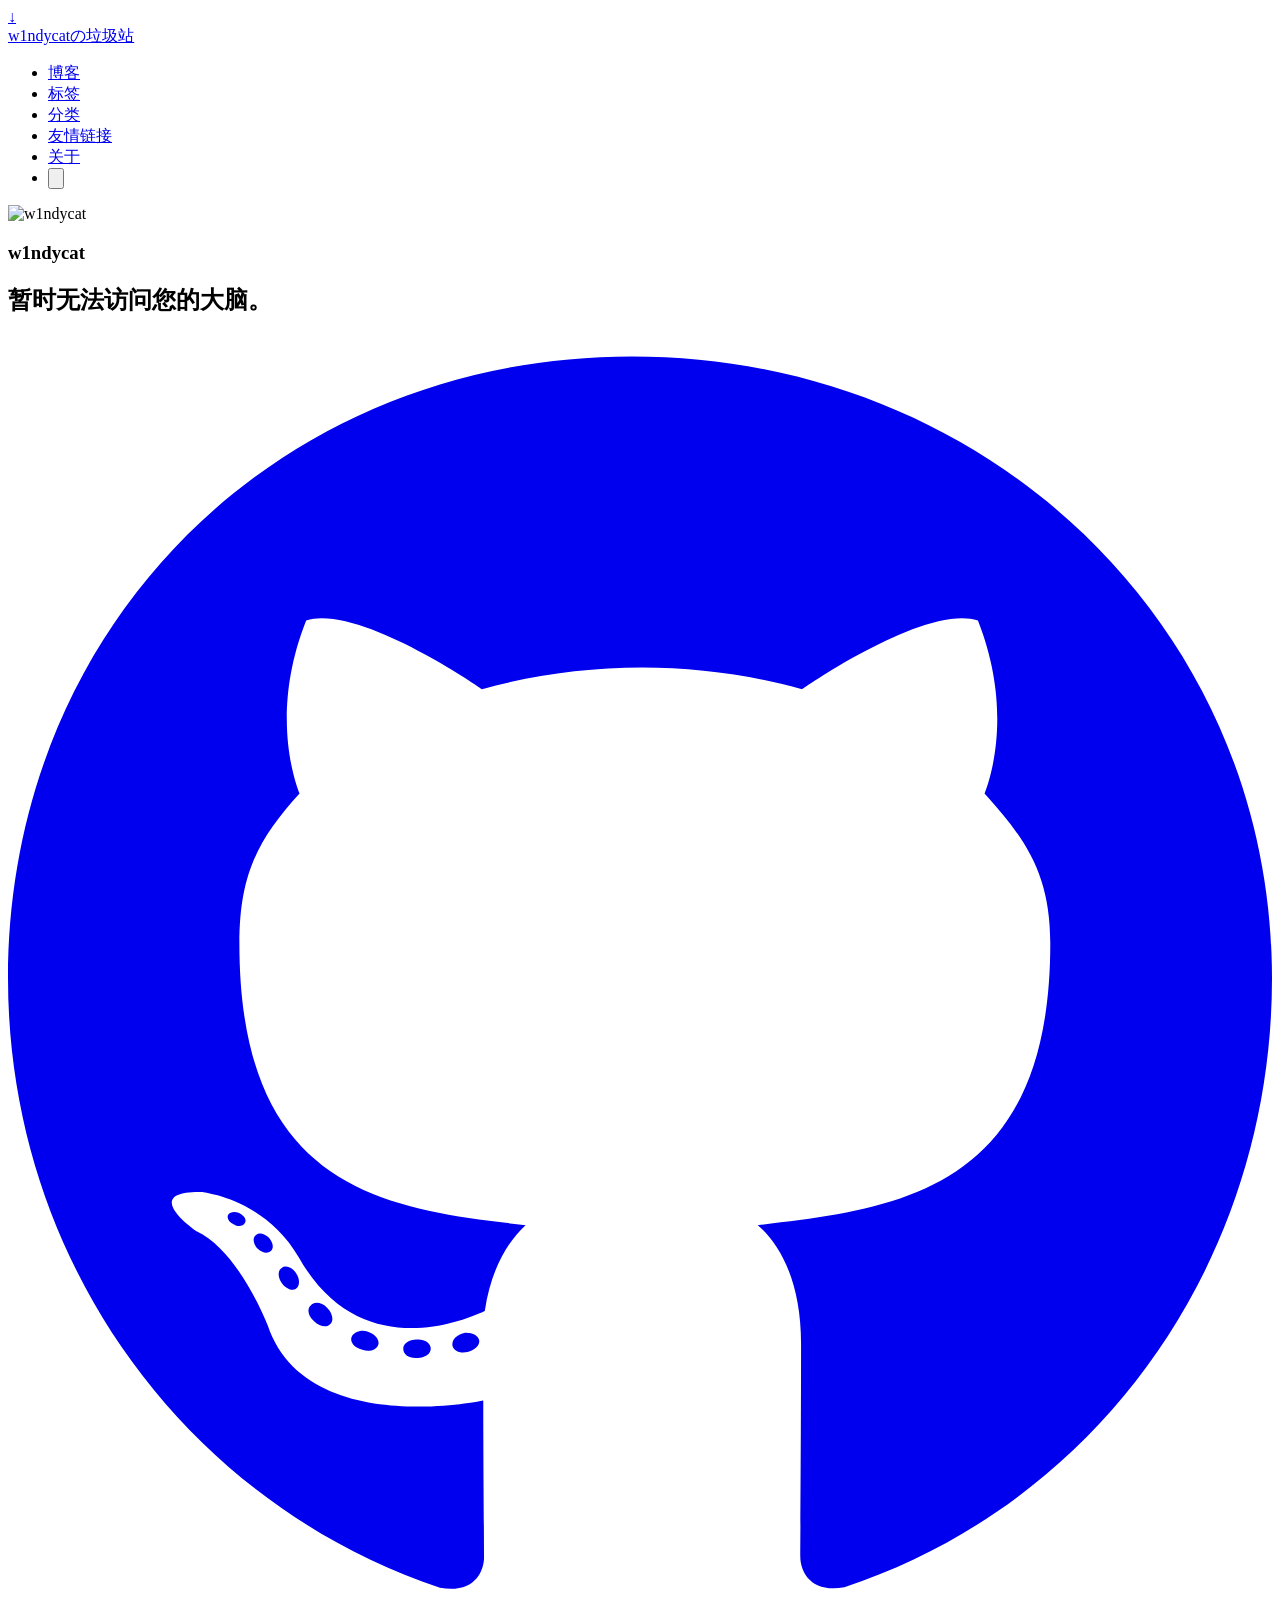
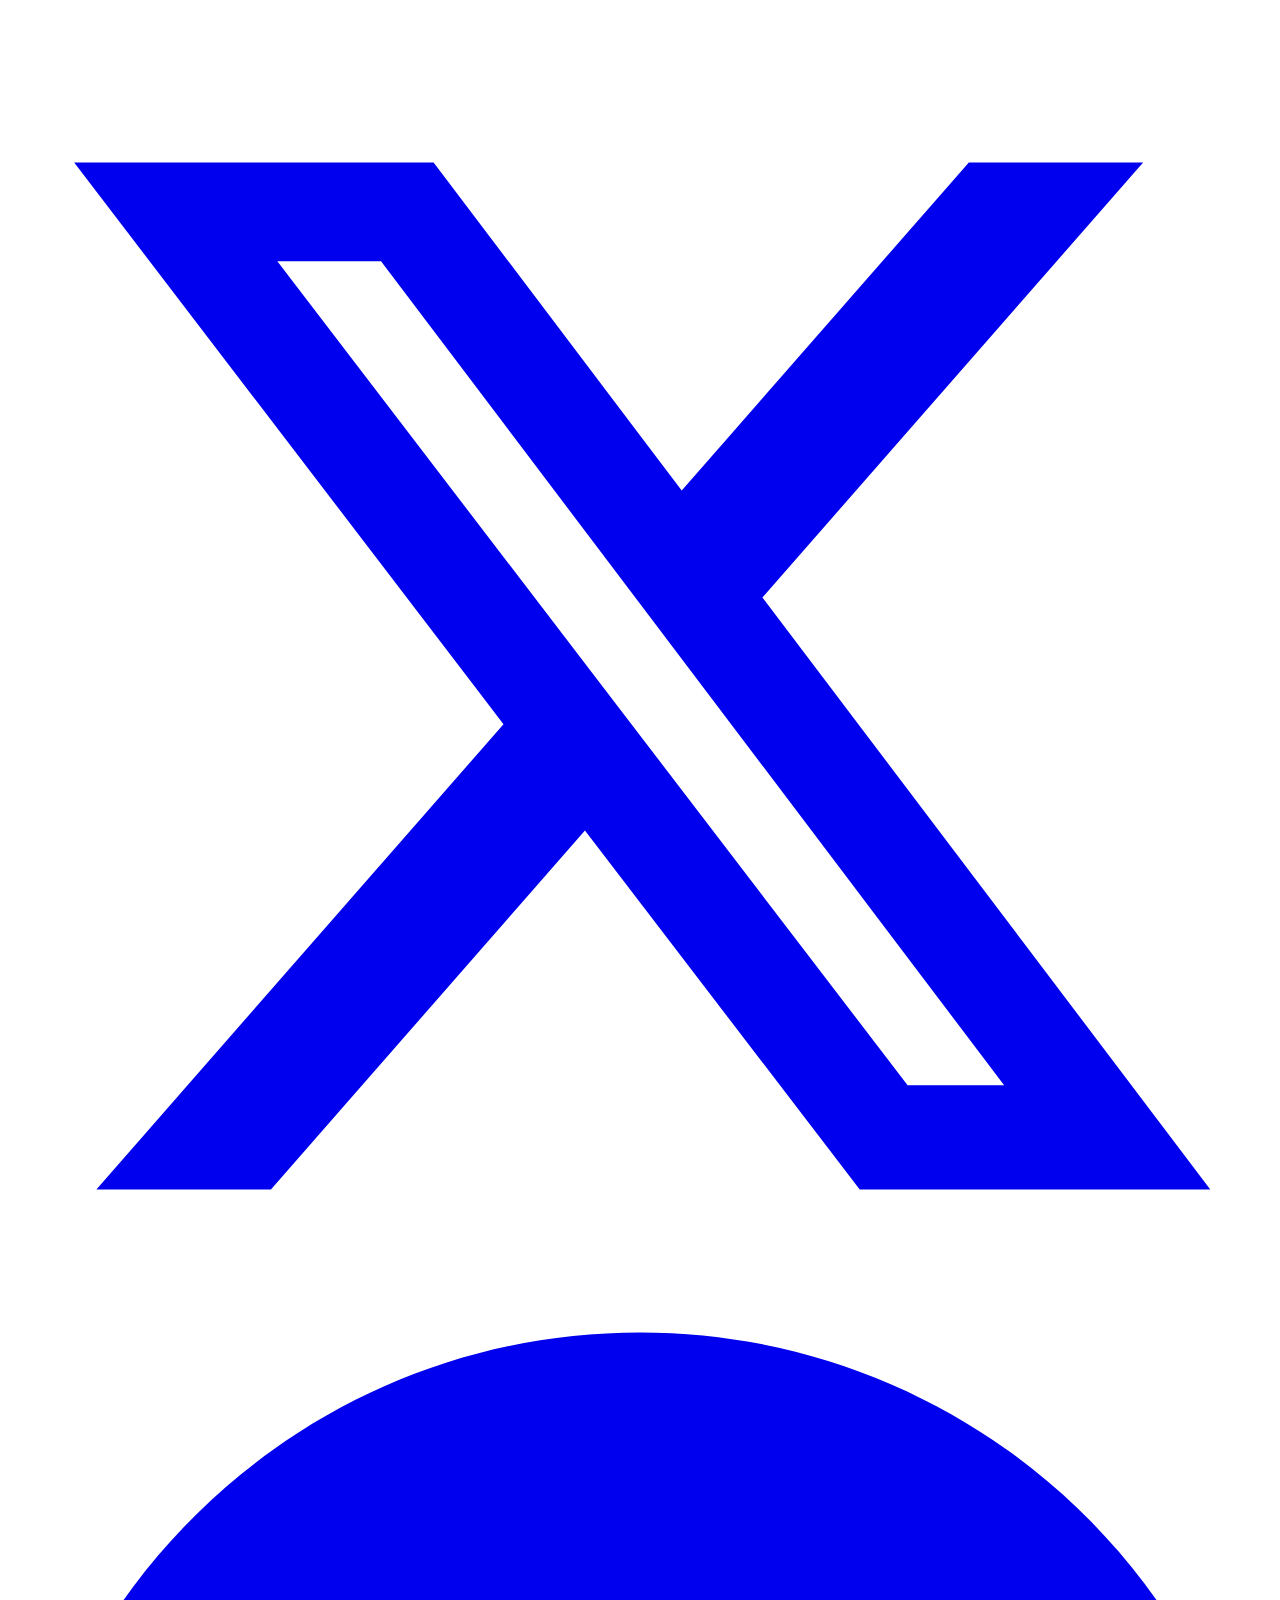
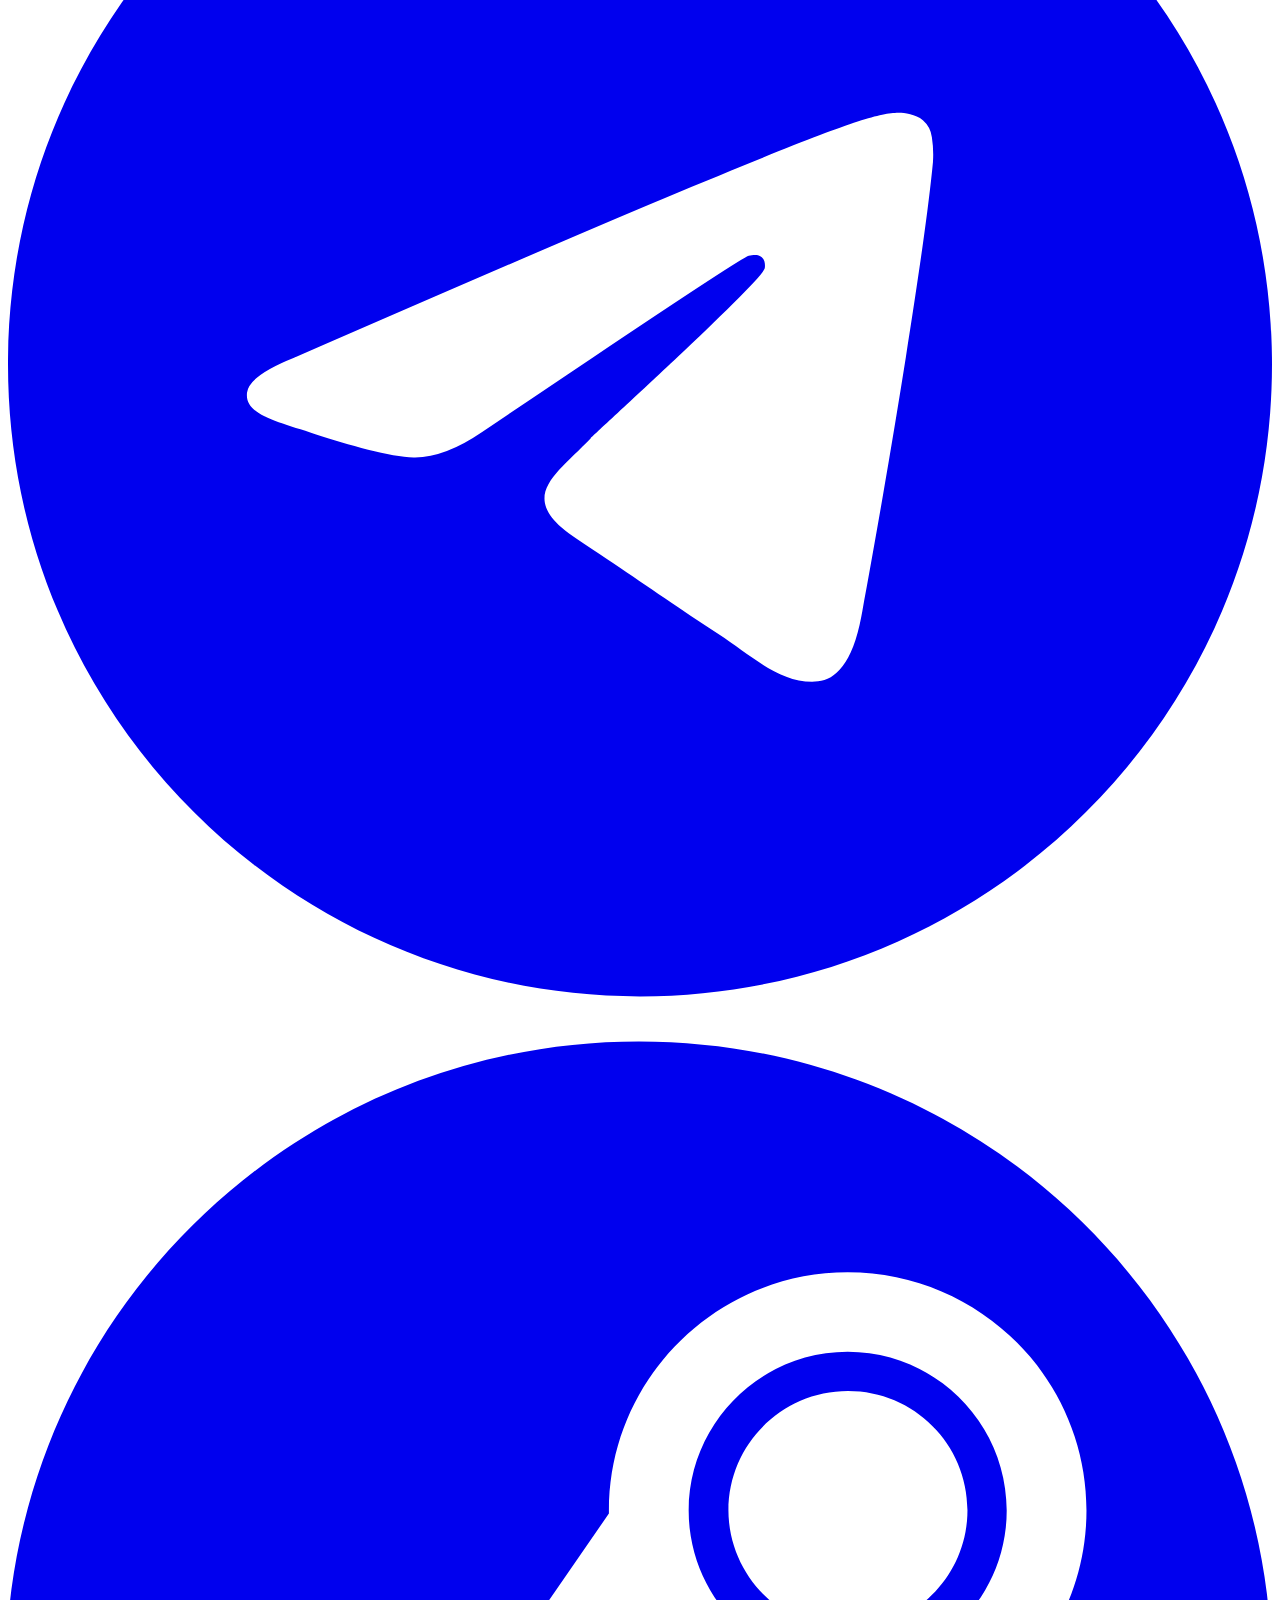
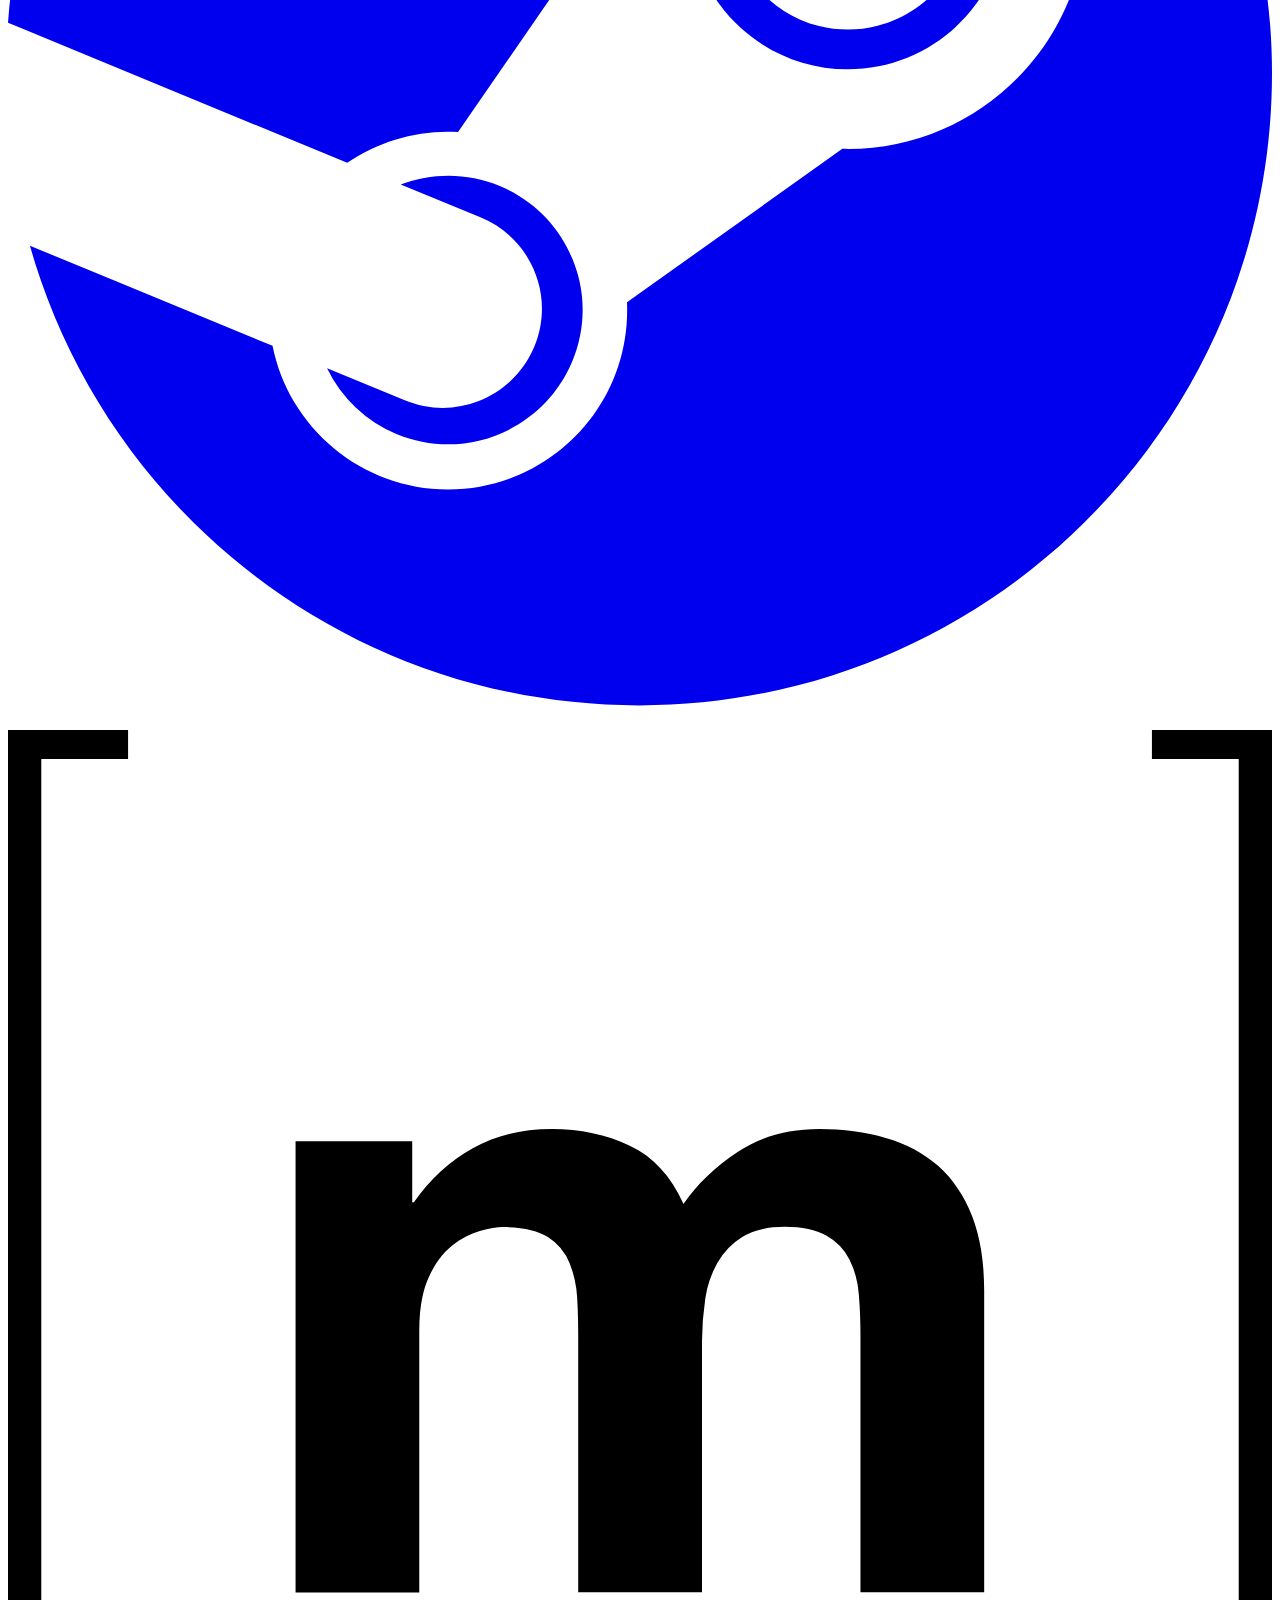
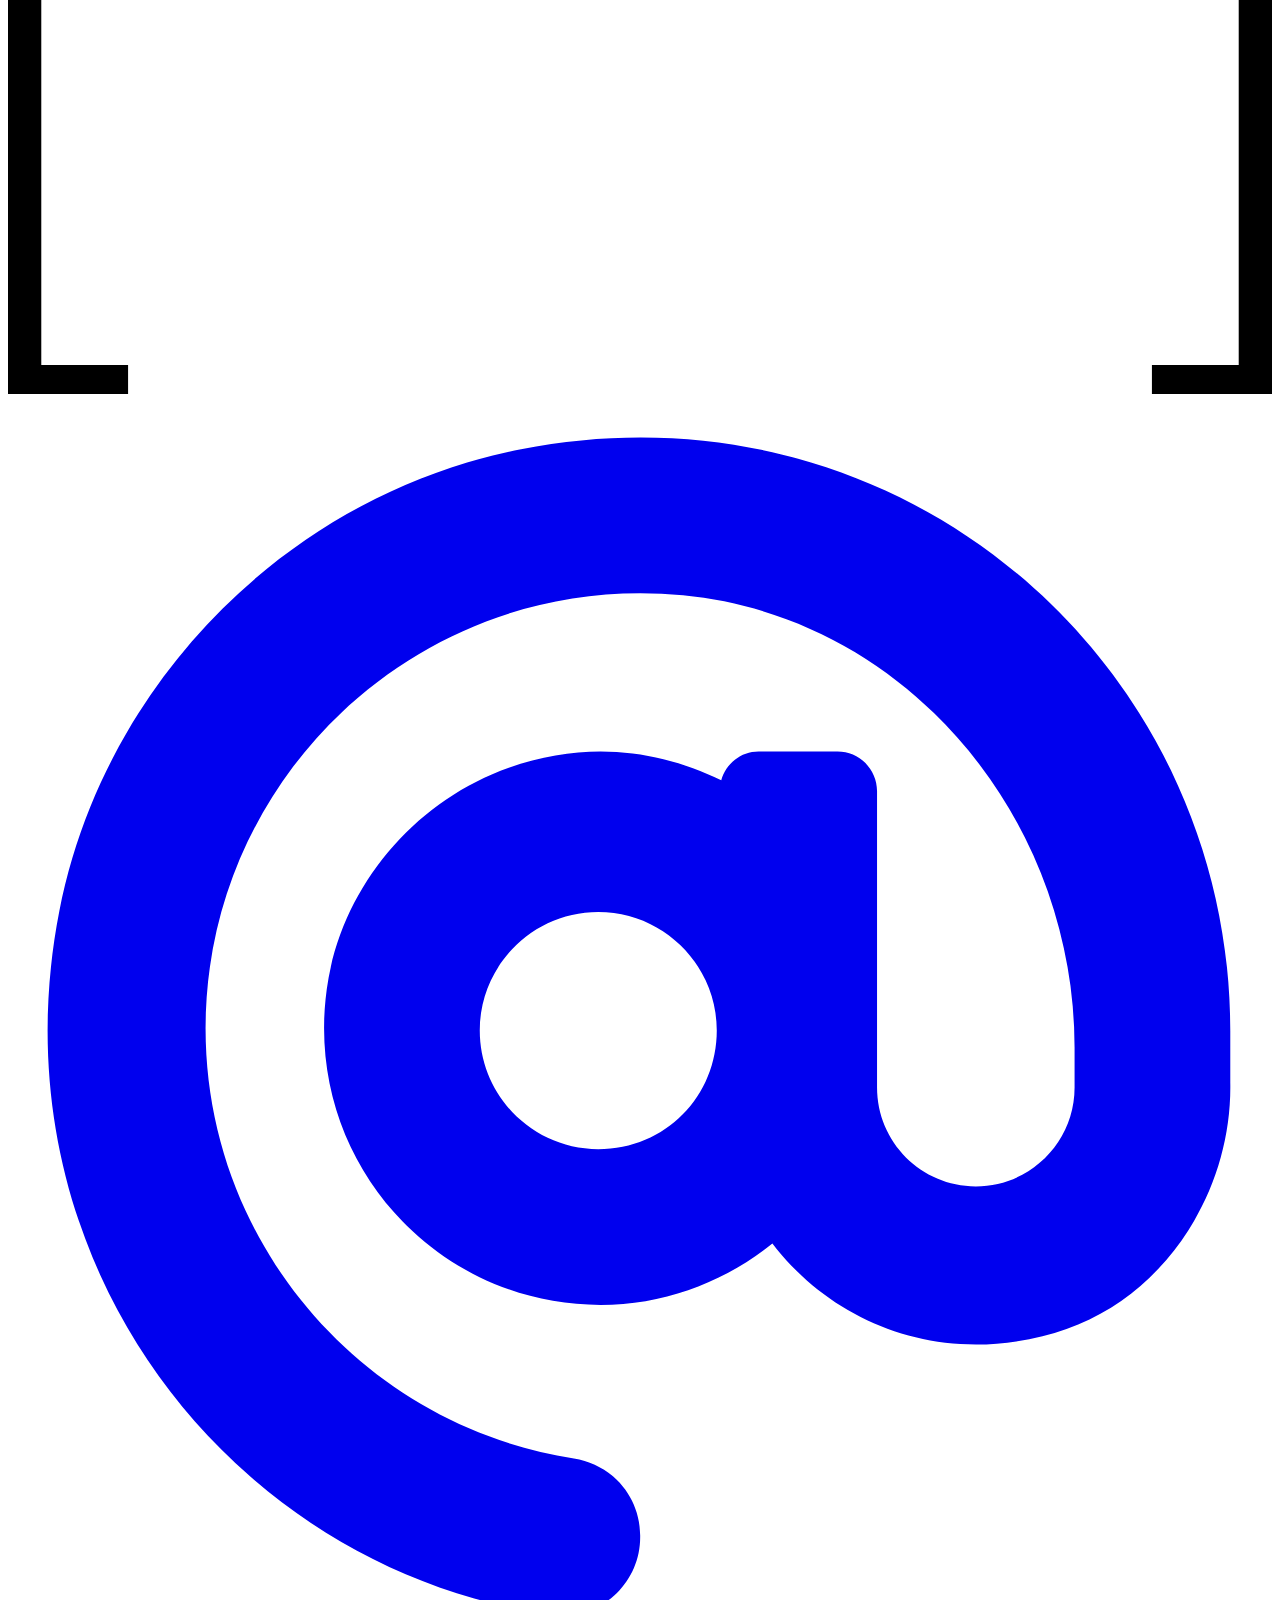
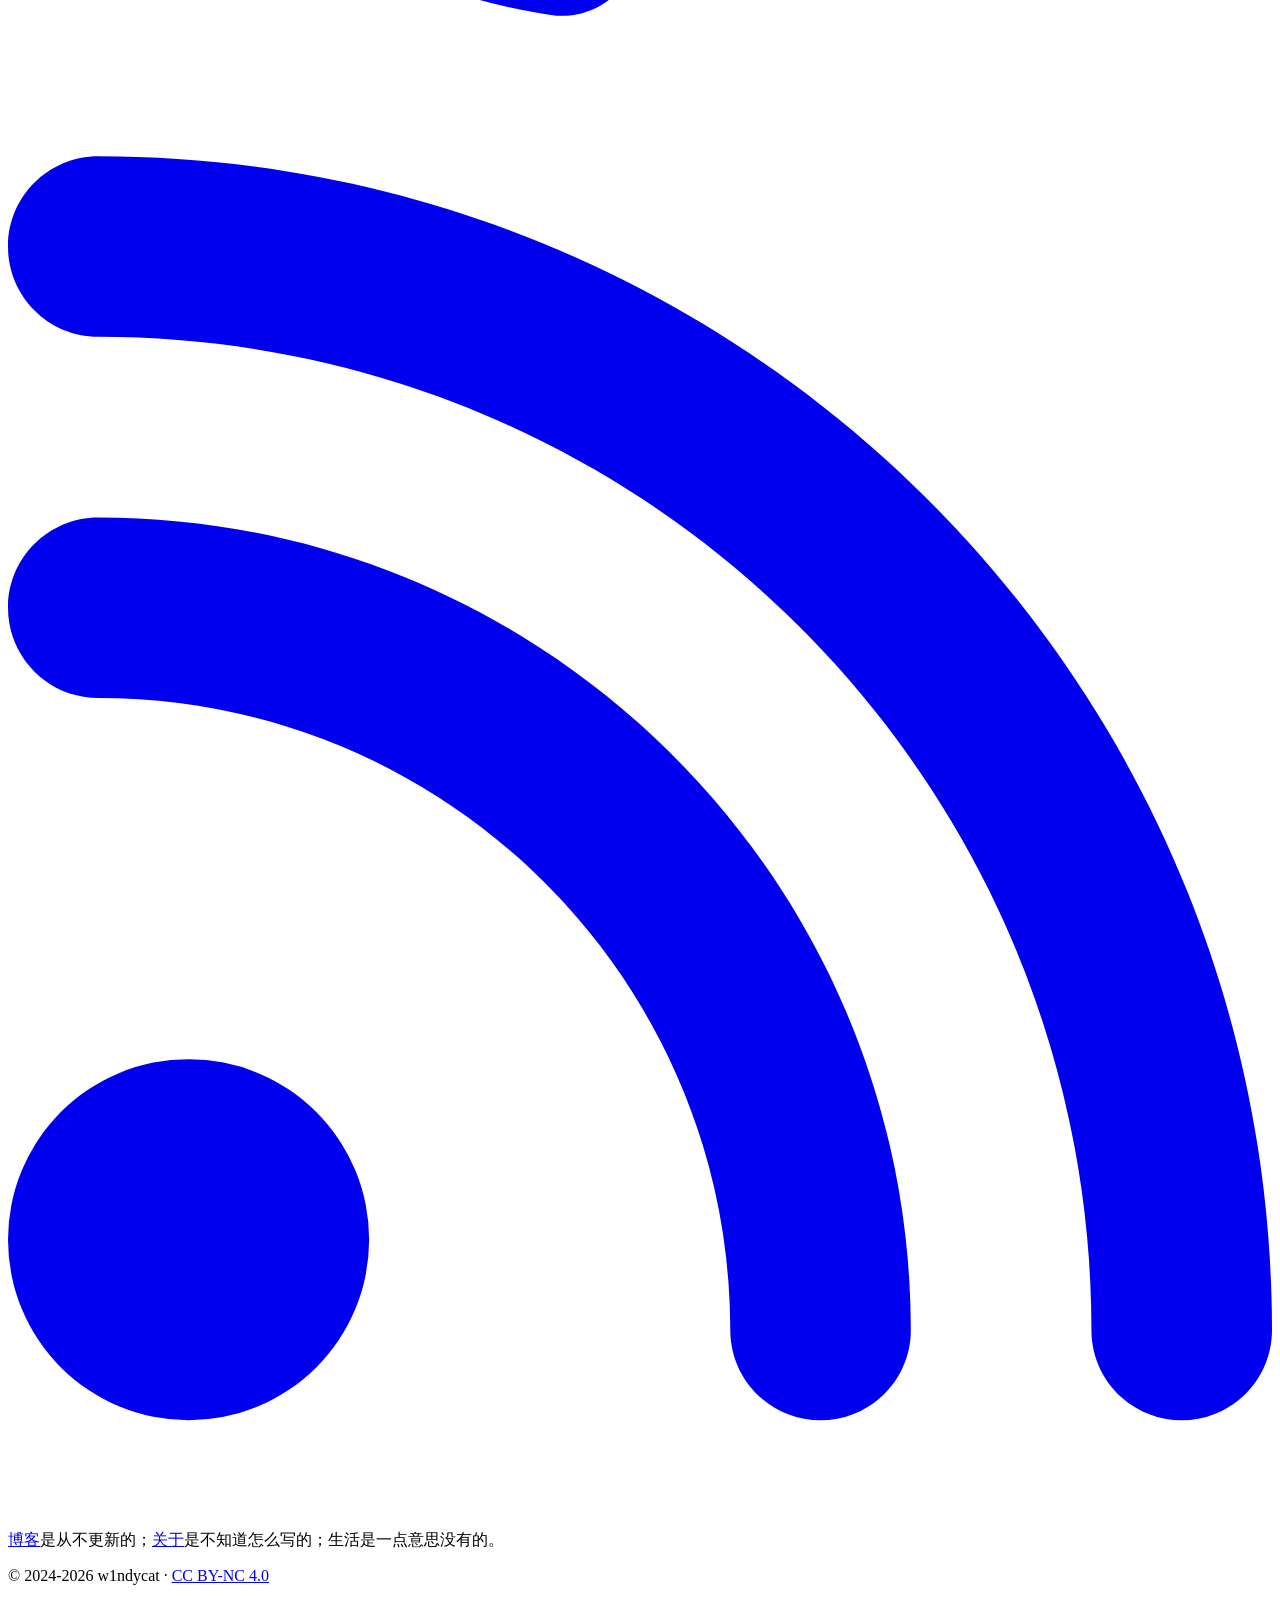
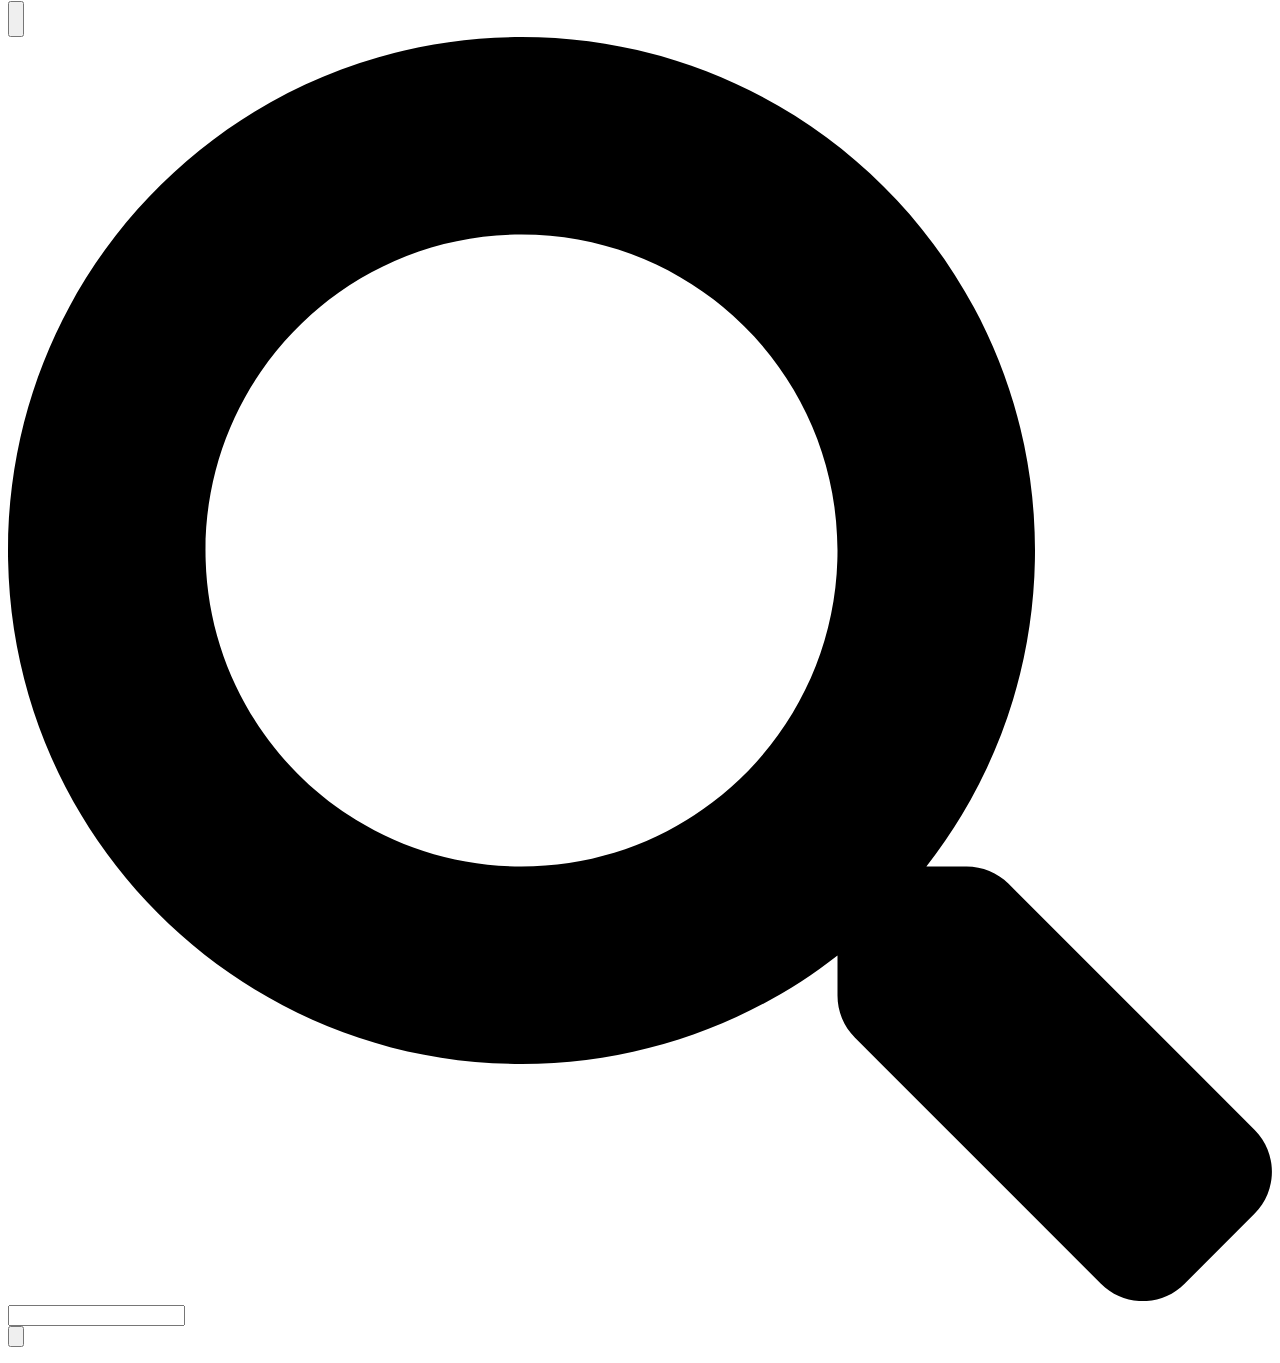
==== commit 884a72e8: "更新博客 2026/07/11 周六 21:50:49.90" ====
--- a/public/index.html
+++ b/public/index.html
@@ -357,7 +357,7 @@
         <source
           
             
-              srcset="https://w1ndyc.at/img/avatar_hu_8b1e9ce4242ca83b.webp"
+              srcset="https://w1ndyc.at/img/avatar_hu_c98fbd7b3d709bc3.webp"
             
           
           sizes="100vw"
@@ -371,7 +371,7 @@
         alt="w1ndycat"
         loading="lazy" decoding="async"
         
-          src="https://w1ndyc.at/img/avatar.jpg"
+          src="https://w1ndyc.at/img/avatar.png"
         
       />
     </picture>
@@ -488,7 +488,7 @@
   </div>
 </section>
 
-  <section class="prose dark:prose-invert"><p><a href="https://w1ndyc.at/posts/">博客</a>是从不更新的；<a href="https://w1ndyc.at/about/">关于</a>是不知道怎么写的；网站是只拿来放社交媒体链接的；生活是一点意思没有的。</p>
+  <section class="prose dark:prose-invert"><p><a href="https://w1ndyc.at/posts/">博客</a>是从不更新的；<a href="https://w1ndyc.at/about/">关于</a>是不知道怎么写的；生活是一点意思没有的。</p>
 </section>
 </article>
 <section>
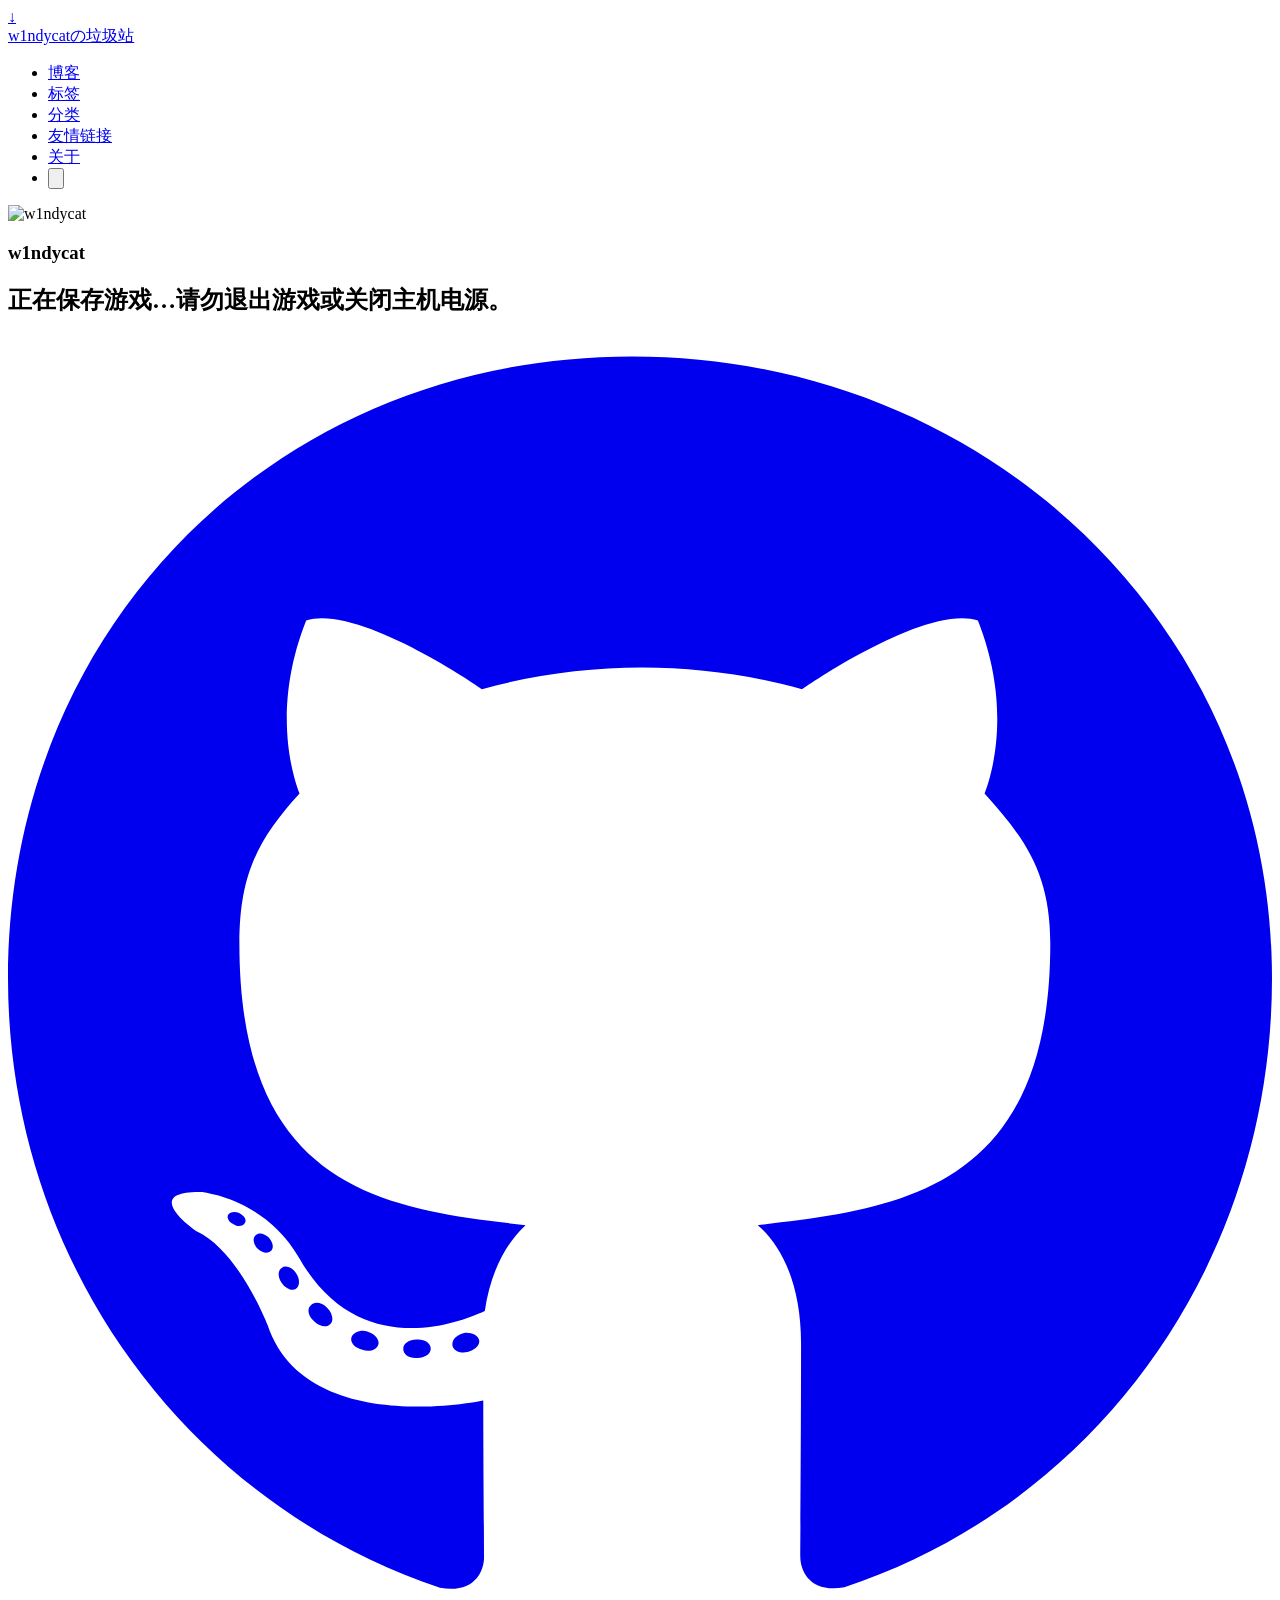
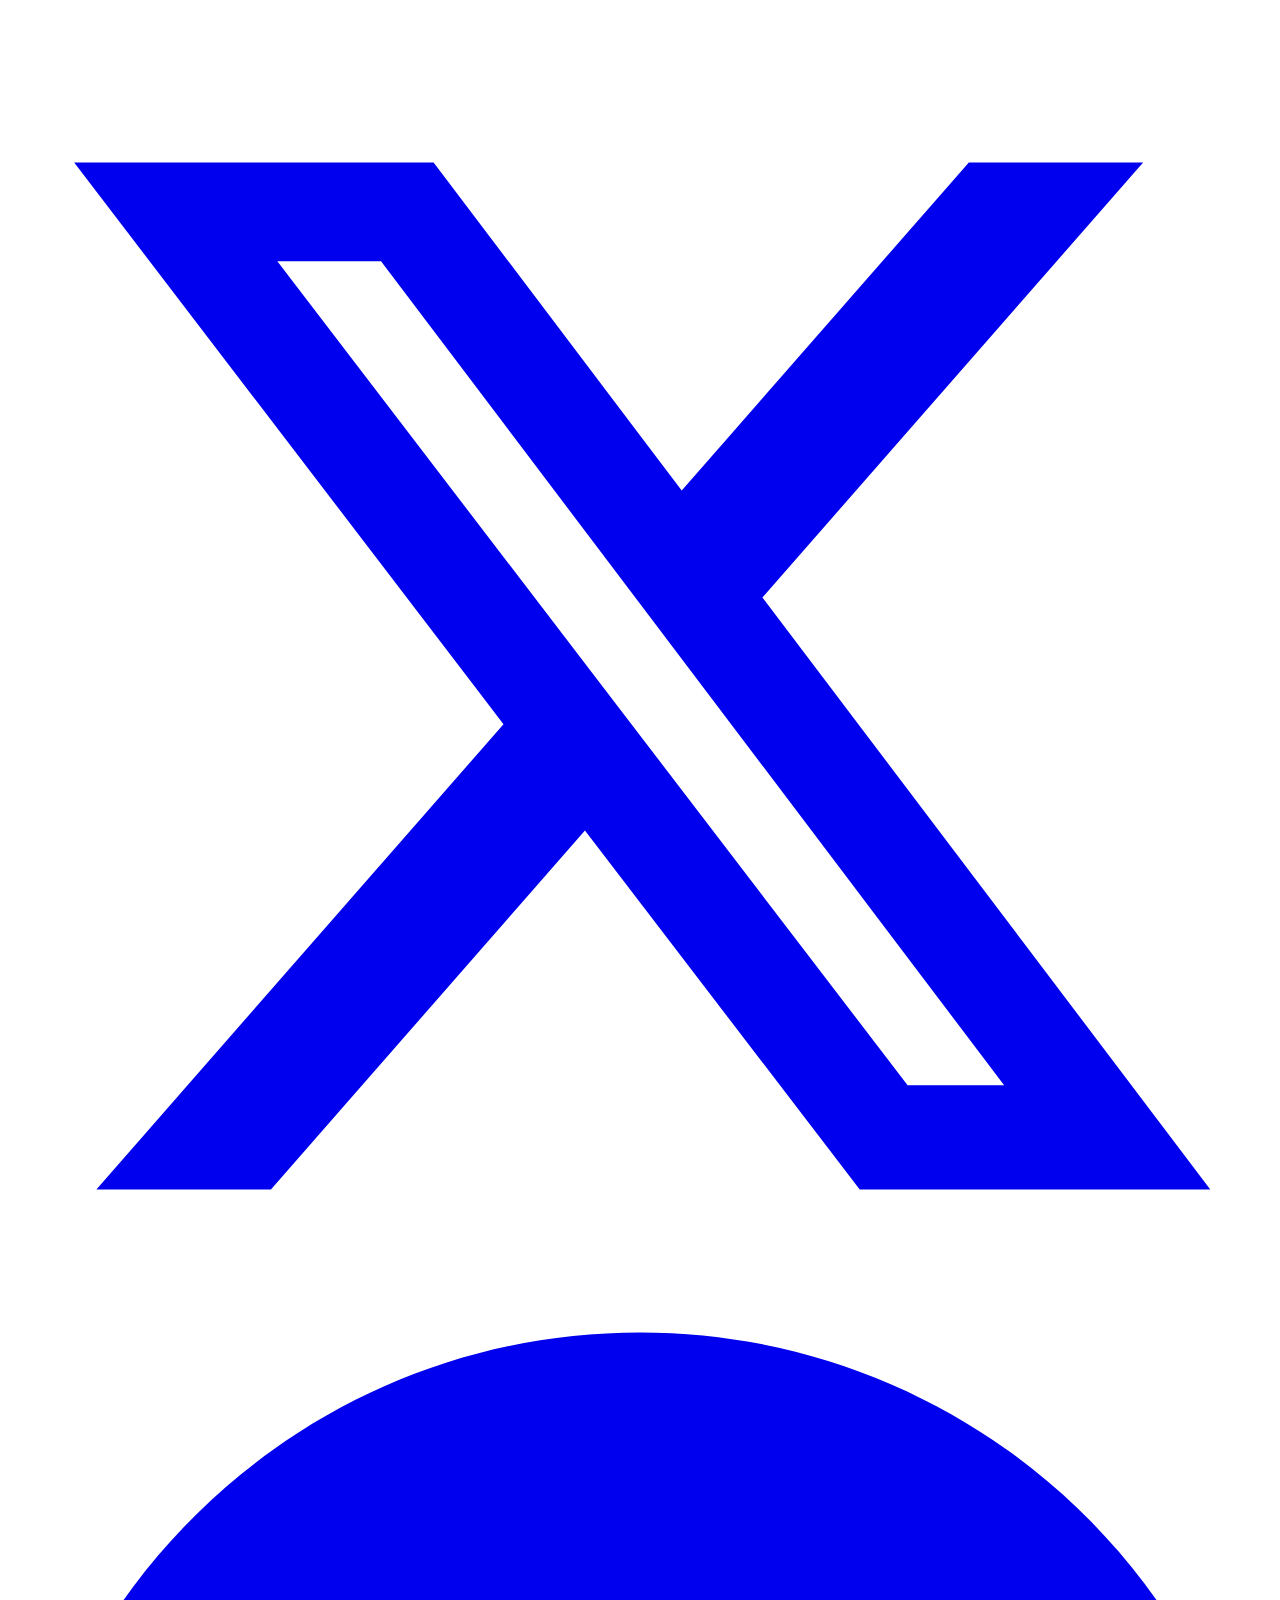
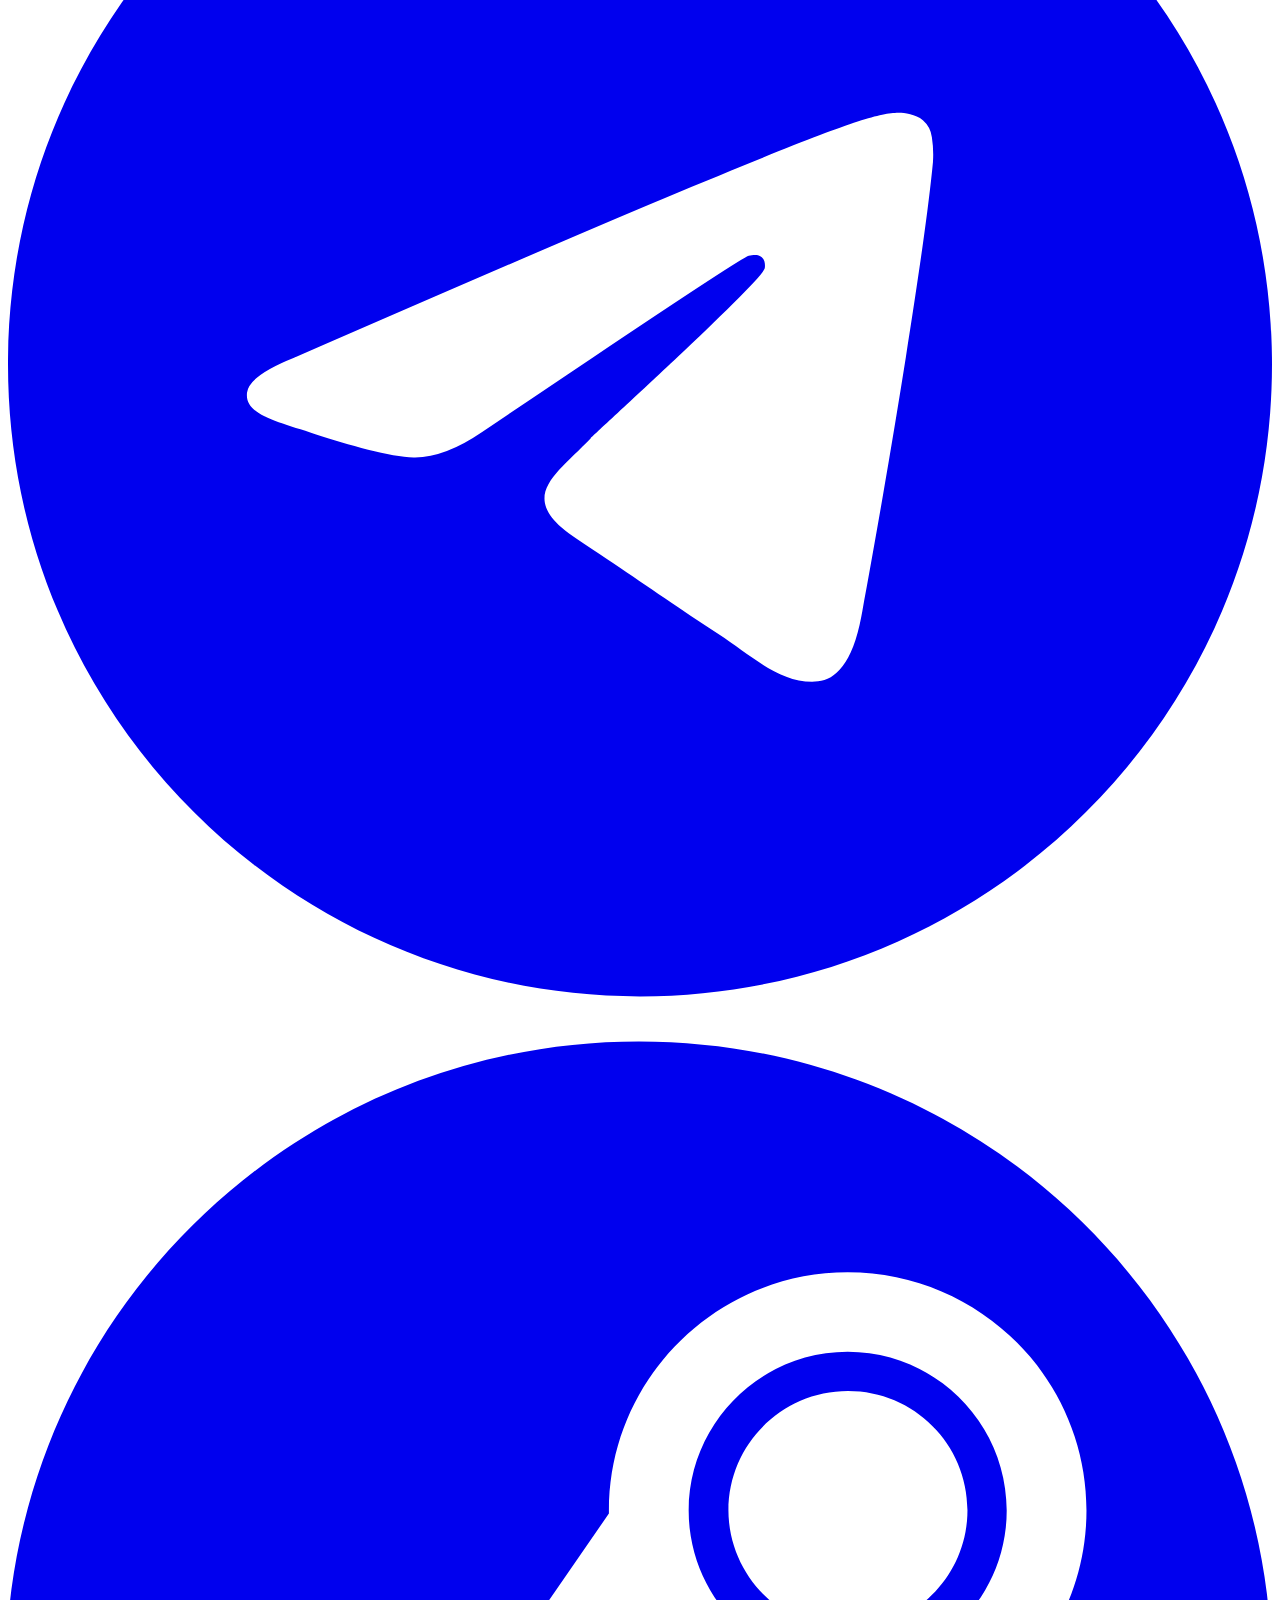
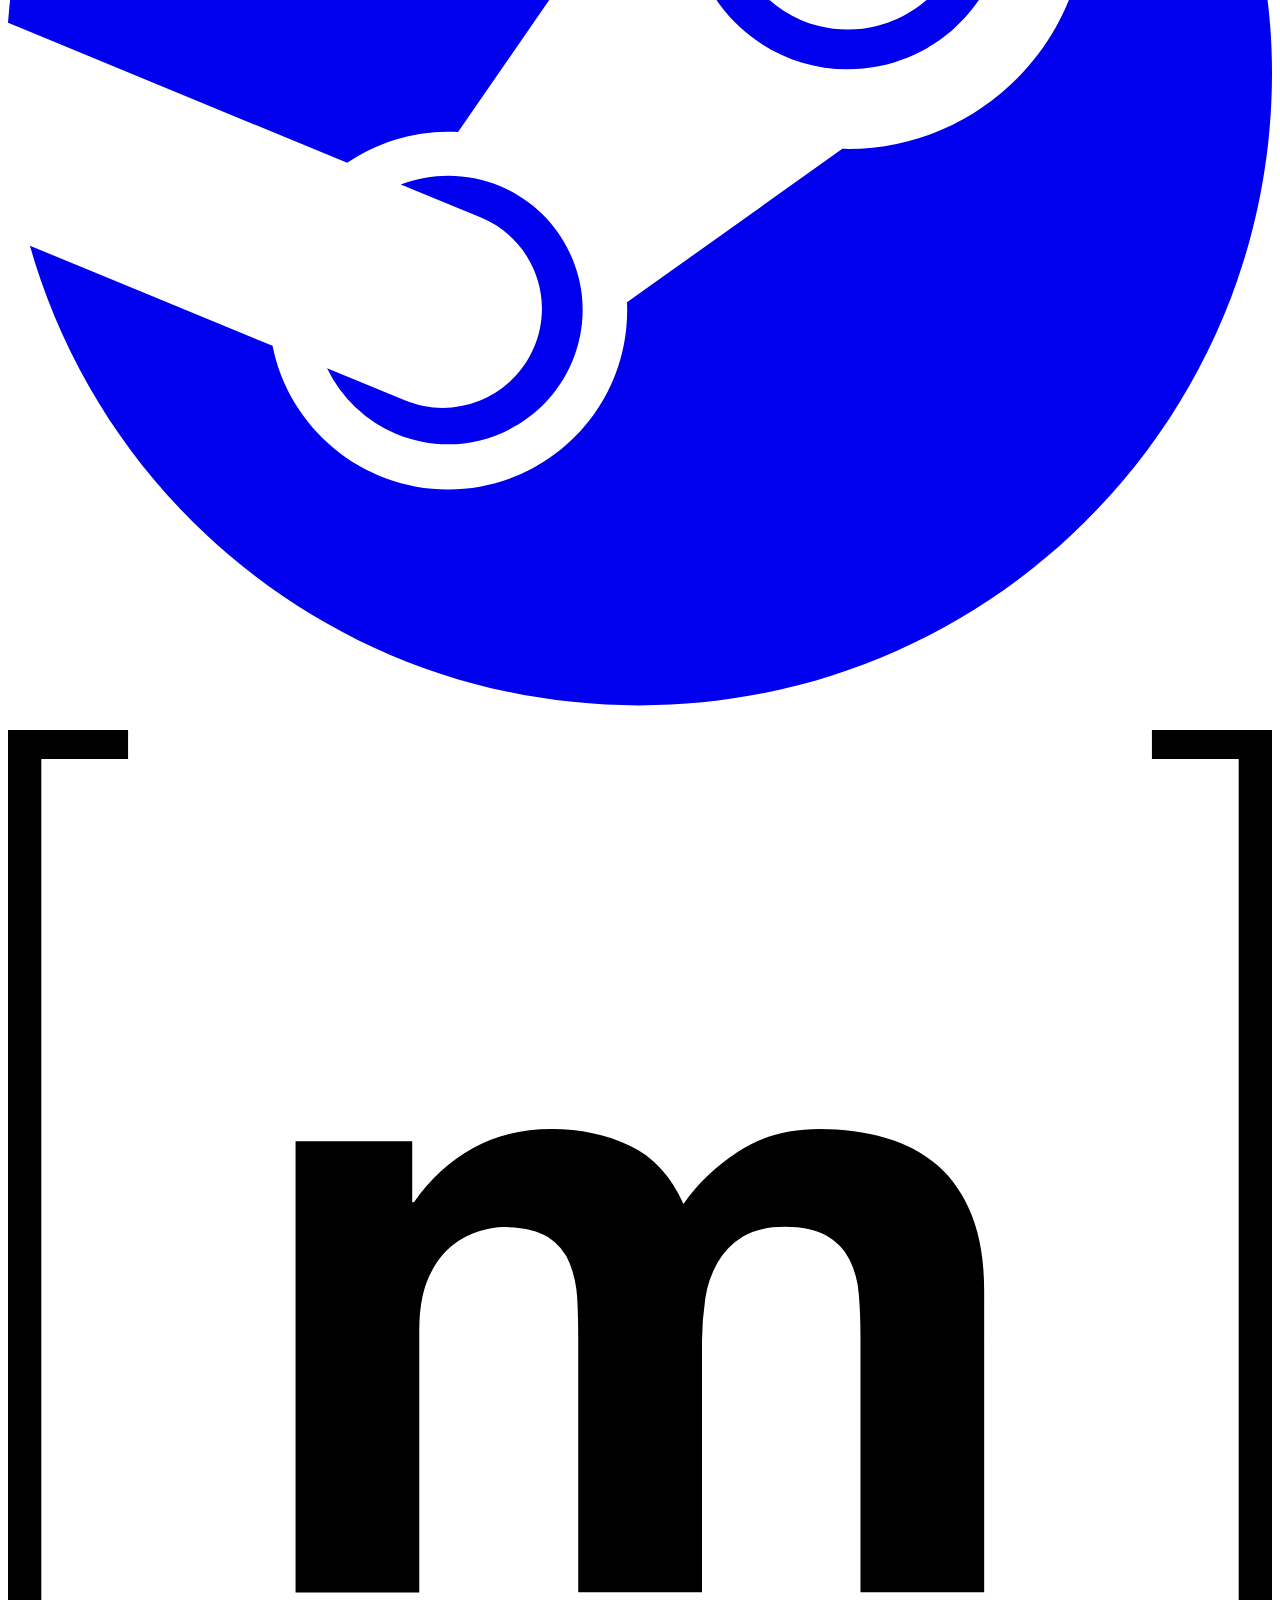
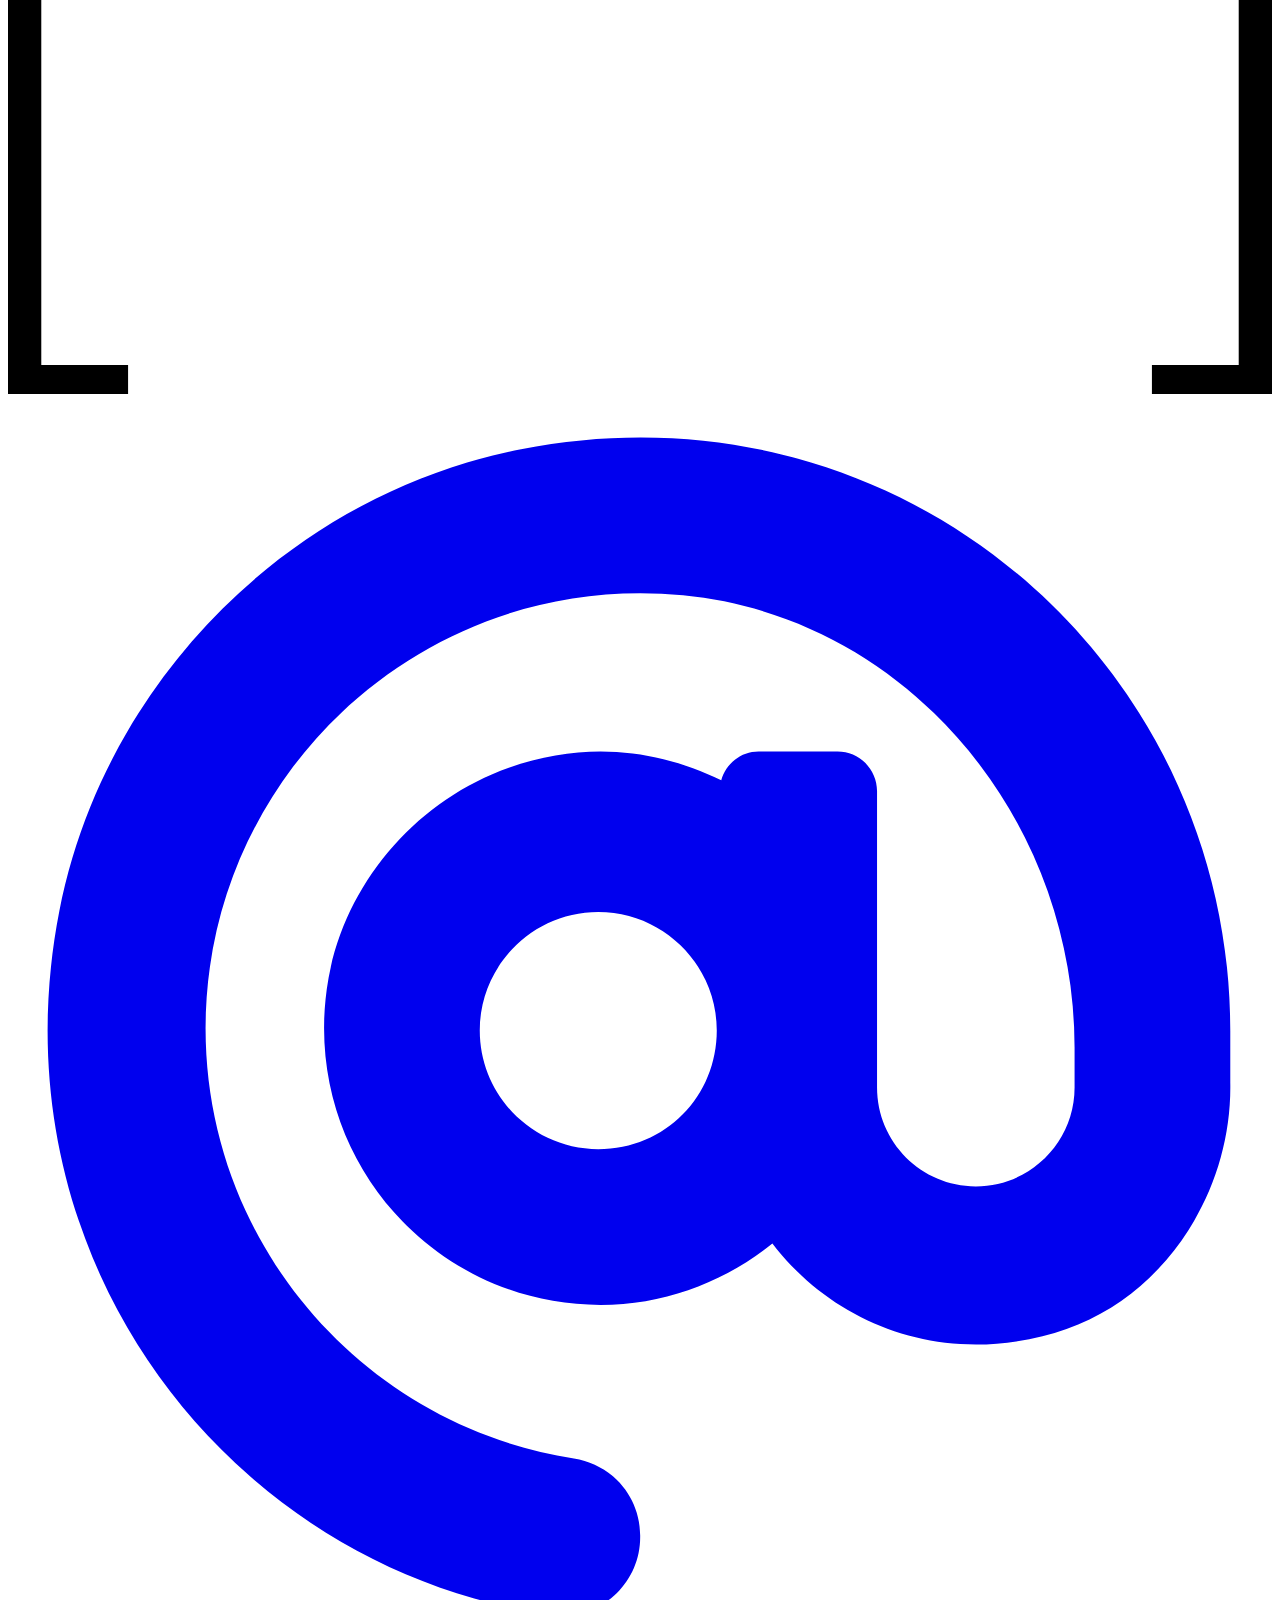
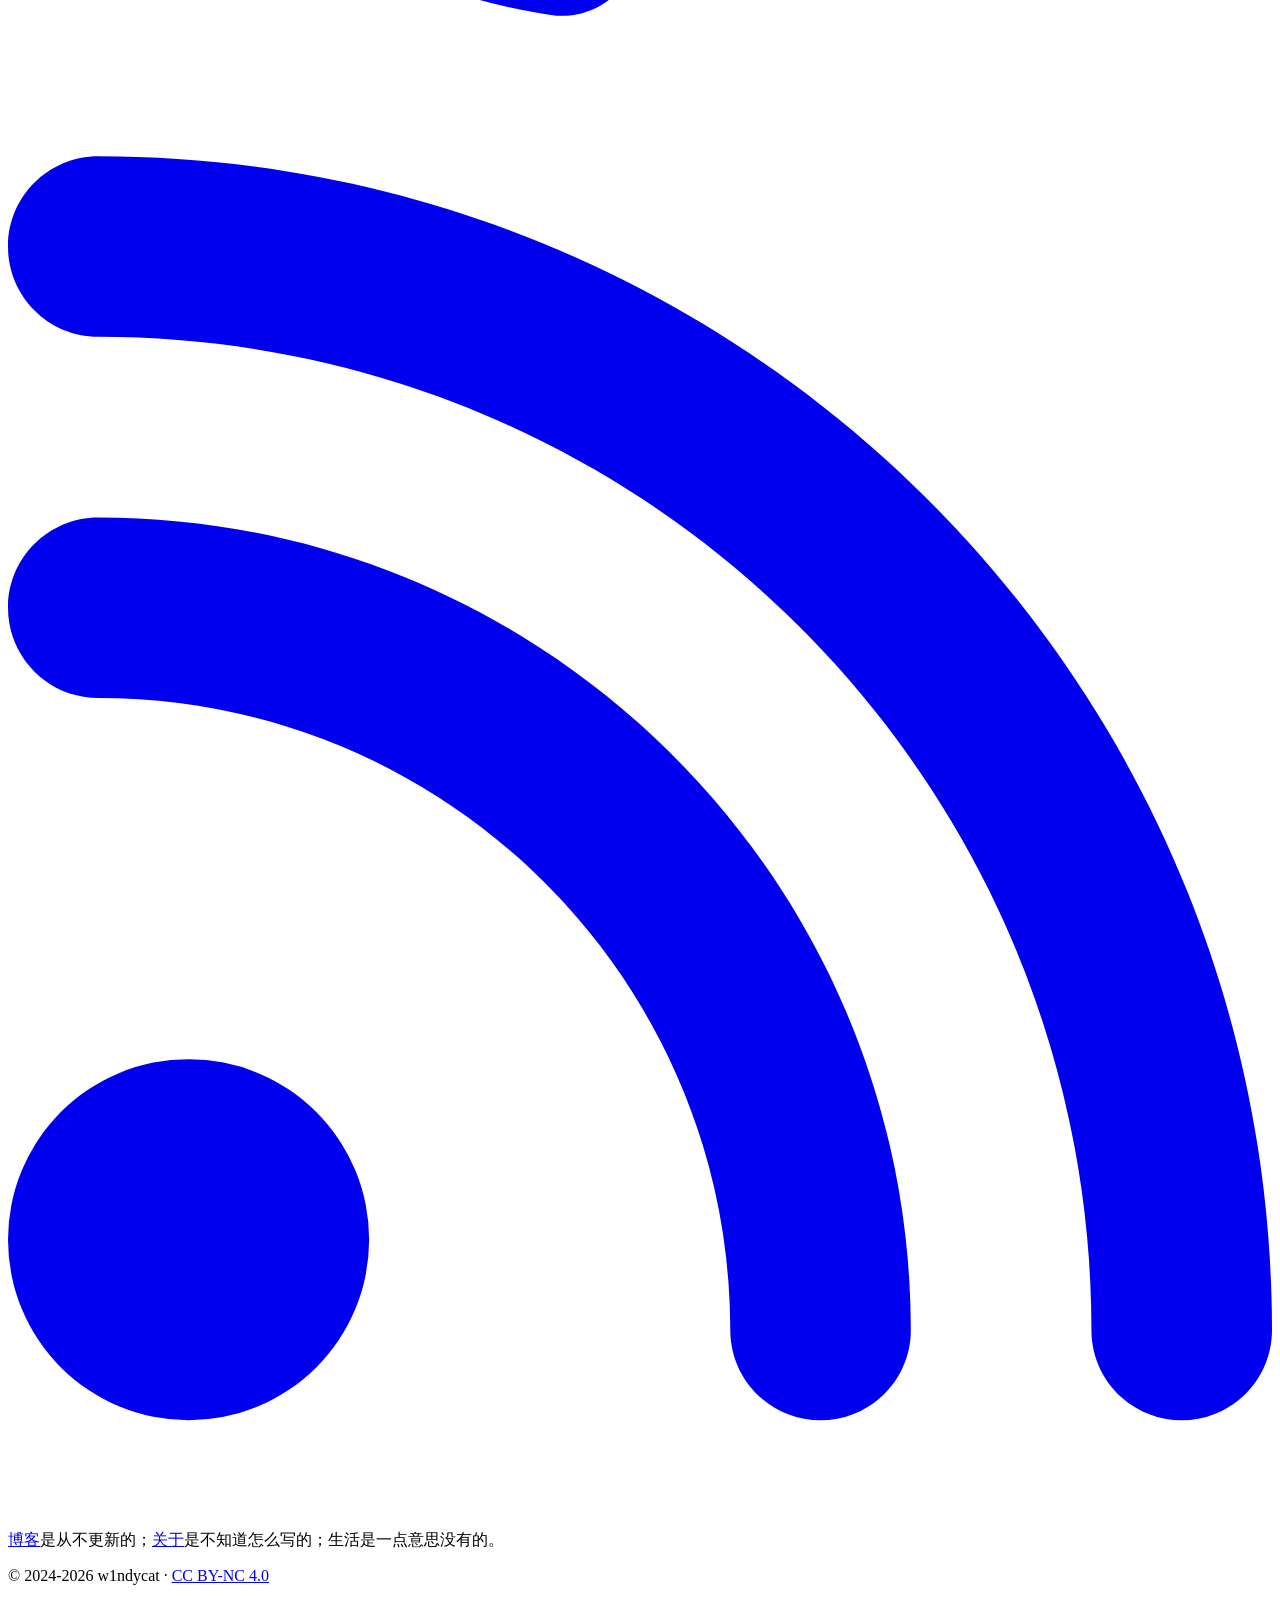
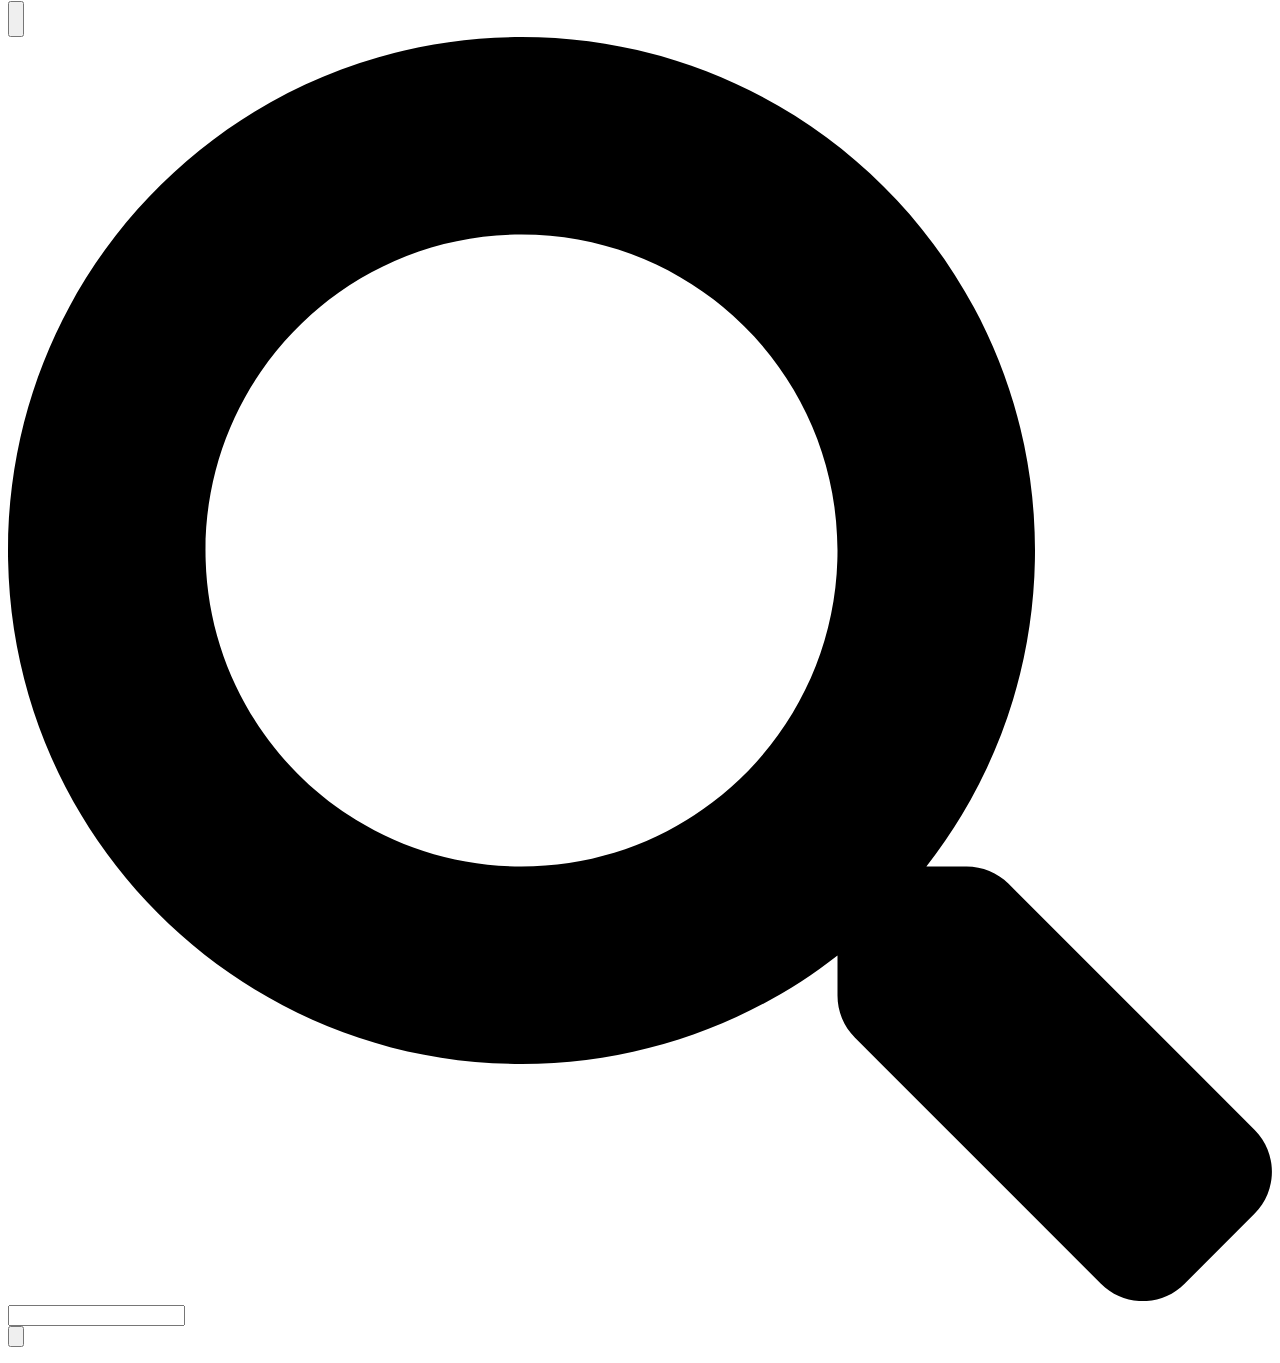
==== commit 557a88c7: "更换首页标语；自托管 Noto Serif SC 可变字体子集，修复移动端无中文衬线字体的问题" ====
--- a/public/index.html
+++ b/public/index.html
@@ -1,610 +1,14 @@
-
-
-
-
-
-
-<!doctype html>
-<html
-  lang="zh-CN"
-  dir="ltr"
-  class="scroll-smooth"
-  data-default-appearance="light"
-  data-auto-appearance="true"
-><head>
-	<meta name="generator" content="Hugo 0.164.0">
-  <meta charset="utf-8" />
-  <meta name="viewport" content="width=device-width, initial-scale=1.0" />
-  <meta name="theme-color" content="#fafaf9" />
-  
-  <title>w1ndycatの垃圾站</title>
-    <meta name="title" content="w1ndycatの垃圾站" />
-  
-  
-  
-  
-  
-  <script
-    type="text/javascript"
-    src="https://w1ndyc.at/js/appearance.min.8a082f81b27f3cb2ee528df0b0bdc39787034cf2cc34d4669fbc9977c929023c.js"
-    integrity="sha256-iggvgbJ/PLLuUo3wsL3Dl4cDTPLMNNRmn7yZd8kpAjw="
-  ></script>
-  
-  
-  
-  
-  
-  
-  
-    
-  
-  
-  <link
-    type="text/css"
-    rel="stylesheet"
-    href="https://w1ndyc.at/css/main.bundle.min.dac1865ae612047fb4b1809f935c8d326f20f0e7bed643f94c9094acb56c1953.css"
-    integrity="sha256-2sGGWuYSBH&#43;0sYCfk1yNMm8g8Oe&#43;1kP5TJCUrLVsGVM="
-  />
-  
-    
-    
-    
-  
-  
-  
-    
-    
-  
-  
-  
-  
-    
-    <script
-      defer
-      type="text/javascript"
-      id="script-bundle"
-      src="https://w1ndyc.at/js/main.bundle.min.167efd96c29259046e711c52c0db66536f497aad73a774cd6f28fc408f2d2688.js"
-      integrity="sha256-Fn79lsKSWQRucRxSwNtmU29Jeq1zp3TNbyj8QI8tJog="
-      data-copy=""
-      data-copied=""
-    ></script>
-  
-  
-  <meta
-    name="description"
-    content="
-      暂时无法访问您的大脑。—— w1ndycat 的个人主页
-    "
-  />
-  
-  
-  
-  
-    <link rel="canonical" href="https://w1ndyc.at/" />
-  
-  <link rel="alternate" type="application/rss+xml" href="https://w1ndyc.at/index.xml" title="w1ndycatの垃圾站" />
-  <link rel="alternate" type="application/json" href="https://w1ndyc.at/index.json" title="w1ndycatの垃圾站" />
-  
-  
-    <link rel="apple-touch-icon" sizes="180x180" href="/apple-touch-icon.png" />
-    <link rel="icon" type="image/png" sizes="32x32" href="/favicon-32x32.png" />
-    <link rel="icon" type="image/png" sizes="16x16" href="/favicon-16x16.png" />
-    <link rel="manifest" href="/site.webmanifest" />
-  
-  
-  
-  
-  
-  
-  
-  
-  <meta property="og:url" content="https://w1ndyc.at/">
-	<meta property="og:site_name" content="w1ndycatの垃圾站">
-	<meta property="og:title" content="w1ndycat">
-	<meta property="og:description" content="暂时无法访问您的大脑。—— w1ndycat 的个人主页">
-	<meta property="og:locale" content="zh_CN">
-	<meta property="og:type" content="website">
-
-  
-	<meta name="twitter:card" content="summary">
-	<meta name="twitter:title" content="w1ndycat">
-	<meta name="twitter:description" content="暂时无法访问您的大脑。—— w1ndycat 的个人主页">
-
-  
-  <script type="application/ld+json">
-  {
-    "@context": "https://schema.org",
-    "@type": "WebSite",
-    "@id": "https:\/\/w1ndyc.at\/",
-    "name": "w1ndycatの垃圾站",
-    "description": "暂时无法访问您的大脑。—— w1ndycat 的个人主页与博客",
-    "inLanguage": "zh-CN",
-    "url": "https:\/\/w1ndyc.at\/",
-    
-    "publisher" : {
-      "@type": "Person",
-      "name": "w1ndycat"
-    }
-  }
-  </script>
-
-
-  
-  
-    <meta name="author" content="w1ndycat" />
-  
-  
-    
-      <link href="https://github.com/w1ndycat" rel="me" />
-    
-      <link href="https://x.com/w1ndycat" rel="me" />
-    
-      <link href="https://t.me/w1ndycat" rel="me" />
-    
-      <link href="https://steamcommunity.com/profiles/76561199160369106/" rel="me" />
-    
-      <link href="https://matrix.to/#/@w1ndycat:matrix.org" rel="me" />
-    
-      <link href="mailto:w1ndycatchan@gmail.com" rel="me" />
-    
-      <link href="/index.xml" rel="me" />
-    
-  
-  
-  
-
-
-
-
-
-
-
-  
-  
-  
-  
-  
-  
-
-
-  
-  
-</head>
-<body
-    class="m-auto flex h-screen max-w-7xl flex-col bg-neutral px-6 text-lg leading-7 text-neutral-900 dark:bg-neutral-800 dark:text-neutral sm:px-14 md:px-24 lg:px-32"
-  >
-    <div id="the-top" class="absolute flex self-center">
-      <a
-        class="-translate-y-8 rounded-b-lg bg-primary-200 px-3 py-1 text-sm focus:translate-y-0 dark:bg-neutral-600"
-        href="#main-content"
-        ><span class="pe-2 font-bold text-primary-600 dark:text-primary-400">&darr;</span
-        ></a
-      >
-    </div>
-    
-    
-      <header class="py-6 font-semibold text-neutral-900 dark:text-neutral sm:py-10 print:hidden">
-  <nav class="flex items-start justify-between sm:items-center">
-    
-    <div class="flex flex-row items-center">
-      
-  <a
-    class="decoration-primary-500 hover:underline hover:decoration-2 hover:underline-offset-2"
-    rel="me"
-    href="/"
-    >w1ndycatの垃圾站</a
-  >
-
-    </div>
-    
-    
-      <ul class="flex list-none flex-col text-end sm:flex-row">
-        
-          
-            
-            <li class="group mb-1 sm:mb-0 sm:me-7 sm:last:me-0.5">
-              
-                <a
-                  href="/posts/"
-                  title="博客"
-                  
-                  
-                  ><span
-                      class="decoration-primary-500 group-hover:underline group-hover:decoration-2 group-hover:underline-offset-2"
-                      >博客</span
-                    >
-                  </a
-                >
-              
-            </li>
-          
-            
-            <li class="group mb-1 sm:mb-0 sm:me-7 sm:last:me-0.5">
-              
-                <a
-                  href="/tags/"
-                  title="Tags"
-                  
-                  
-                  ><span
-                      class="decoration-primary-500 group-hover:underline group-hover:decoration-2 group-hover:underline-offset-2"
-                      >标签</span
-                    >
-                  </a
-                >
-              
-            </li>
-          
-            
-            <li class="group mb-1 sm:mb-0 sm:me-7 sm:last:me-0.5">
-              
-                <a
-                  href="/categories/"
-                  title="Categories"
-                  
-                  
-                  ><span
-                      class="decoration-primary-500 group-hover:underline group-hover:decoration-2 group-hover:underline-offset-2"
-                      >分类</span
-                    >
-                  </a
-                >
-              
-            </li>
-          
-            
-            <li class="group mb-1 sm:mb-0 sm:me-7 sm:last:me-0.5">
-              
-                <a
-                  href="/friends/"
-                  title="友情链接"
-                  
-                  
-                  ><span
-                      class="decoration-primary-500 group-hover:underline group-hover:decoration-2 group-hover:underline-offset-2"
-                      >友情链接</span
-                    >
-                  </a
-                >
-              
-            </li>
-          
-            
-            <li class="group mb-1 sm:mb-0 sm:me-7 sm:last:me-0.5">
-              
-                <a
-                  href="/about/"
-                  title="关于"
-                  
-                  
-                  ><span
-                      class="decoration-primary-500 group-hover:underline group-hover:decoration-2 group-hover:underline-offset-2"
-                      >关于</span
-                    >
-                  </a
-                >
-              
-            </li>
-          
-            
-            <li class="group mb-1 sm:mb-0 sm:me-7 sm:last:me-0.5">
-              
-                
-                
-                  <button
-                    id="search-button-1"
-                    title=""
-                  >
-                    
-                      <span
-                        class="group-dark:hover:text-primary-400 transition-colors group-hover:text-primary-600"
-                      ><span class="icon relative inline-block px-1 align-text-bottom"><svg aria-hidden="true" focusable="false" data-prefix="fas" data-icon="search" class="svg-inline--fa fa-search fa-w-16" role="img" xmlns="http://www.w3.org/2000/svg" viewBox="0 0 512 512"><path fill="currentColor" d="M505 442.7L405.3 343c-4.5-4.5-10.6-7-17-7H372c27.6-35.3 44-79.7 44-128C416 93.1 322.9 0 208 0S0 93.1 0 208s93.1 208 208 208c48.3 0 92.7-16.4 128-44v16.3c0 6.4 2.5 12.5 7 17l99.7 99.7c9.4 9.4 24.6 9.4 33.9 0l28.3-28.3c9.4-9.4 9.4-24.6.1-34zM208 336c-70.7 0-128-57.2-128-128 0-70.7 57.2-128 128-128 70.7 0 128 57.2 128 128 0 70.7-57.2 128-128 128z"/></svg>
-</span></span>
-                  </button>
-                
-              
-            </li>
-          
-          
-        
-      </ul>
-    
-  </nav>
-</header>
-
-    
-    <div class="relative flex grow flex-col">
-      <main id="main-content" class="grow">
-        
-  
-  
-    <article
-  class="
-    h-full
-   flex flex-col items-center justify-center text-center"
->
-  
-<section
-  class="not-prose 
-    items-center
-   mb-3 flex flex-col"
->
-  
-  
-  
-    
-    
-      
-      
-      
-
-
-
-
-
-
-
-
-  
-    <picture
-      class="mb-2 h-auto w-36 rounded-full"
-      
-    >
-      
-      
-      
-      
-        <source
-          
-            
-              srcset="https://w1ndyc.at/img/avatar_hu_c98fbd7b3d709bc3.webp"
-            
-          
-          sizes="100vw"
-          type="image/webp"
-        />
-      
-      <img
-        width="600"
-        height="600"
-        class="mb-2 h-auto w-36 rounded-full"
-        alt="w1ndycat"
-        loading="lazy" decoding="async"
-        
-          src="https://w1ndyc.at/img/avatar.png"
-        
-      />
-    </picture>
-  
-
-
-    
-  
-  <h1 class="text-4xl font-extrabold">
-    w1ndycat
-  </h1>
-  
-    <h2 class="text-xl text-neutral-500 dark:text-neutral-400">
-      暂时无法访问您的大脑。
-    </h2>
-  
-  <div class="mt-1 text-2xl">
-    
-  <div class="flex flex-wrap text-neutral-400 dark:text-neutral-500">
-    
-      
-        <a
-          class="px-1 transition-transform hover:scale-125 hover:text-primary-700 dark:hover:text-primary-400"
-          style="will-change:transform;"
-          href="https://github.com/w1ndycat"
-          target="_blank"
-          aria-label="Github"
-          rel="me noopener noreferrer"
-          ><span class="icon relative inline-block px-1 align-text-bottom"><svg xmlns="http://www.w3.org/2000/svg" viewBox="0 0 496 512"><path fill="currentColor" d="M165.9 397.4c0 2-2.3 3.6-5.2 3.6-3.3.3-5.6-1.3-5.6-3.6 0-2 2.3-3.6 5.2-3.6 3-.3 5.6 1.3 5.6 3.6zm-31.1-4.5c-.7 2 1.3 4.3 4.3 4.9 2.6 1 5.6 0 6.2-2s-1.3-4.3-4.3-5.2c-2.6-.7-5.5.3-6.2 2.3zm44.2-1.7c-2.9.7-4.9 2.6-4.6 4.9.3 2 2.9 3.3 5.9 2.6 2.9-.7 4.9-2.6 4.6-4.6-.3-1.9-3-3.2-5.9-2.9zM244.8 8C106.1 8 0 113.3 0 252c0 110.9 69.8 205.8 169.5 239.2 12.8 2.3 17.3-5.6 17.3-12.1 0-6.2-.3-40.4-.3-61.4 0 0-70 15-84.7-29.8 0 0-11.4-29.1-27.8-36.6 0 0-22.9-15.7 1.6-15.4 0 0 24.9 2 38.6 25.8 21.9 38.6 58.6 27.5 72.9 20.9 2.3-16 8.8-27.1 16-33.7-55.9-6.2-112.3-14.3-112.3-110.5 0-27.5 7.6-41.3 23.6-58.9-2.6-6.5-11.1-33.3 2.6-67.9 20.9-6.5 69 27 69 27 20-5.6 41.5-8.5 62.8-8.5s42.8 2.9 62.8 8.5c0 0 48.1-33.6 69-27 13.7 34.7 5.2 61.4 2.6 67.9 16 17.7 25.8 31.5 25.8 58.9 0 96.5-58.9 104.2-114.8 110.5 9.2 7.9 17 22.9 17 46.4 0 33.7-.3 75.4-.3 83.6 0 6.5 4.6 14.4 17.3 12.1C428.2 457.8 496 362.9 496 252 496 113.3 383.5 8 244.8 8zM97.2 352.9c-1.3 1-1 3.3.7 5.2 1.6 1.6 3.9 2.3 5.2 1 1.3-1 1-3.3-.7-5.2-1.6-1.6-3.9-2.3-5.2-1zm-10.8-8.1c-.7 1.3.3 2.9 2.3 3.9 1.6 1 3.6.7 4.3-.7.7-1.3-.3-2.9-2.3-3.9-2-.6-3.6-.3-4.3.7zm32.4 35.6c-1.6 1.3-1 4.3 1.3 6.2 2.3 2.3 5.2 2.6 6.5 1 1.3-1.3.7-4.3-1.3-6.2-2.2-2.3-5.2-2.6-6.5-1zm-11.4-14.7c-1.6 1-1.6 3.6 0 5.9 1.6 2.3 4.3 3.3 5.6 2.3 1.6-1.3 1.6-3.9 0-6.2-1.4-2.3-4-3.3-5.6-2z"/></svg>
-</span></a
-        >
-      
-    
-      
-        <a
-          class="px-1 transition-transform hover:scale-125 hover:text-primary-700 dark:hover:text-primary-400"
-          style="will-change:transform;"
-          href="https://x.com/w1ndycat"
-          target="_blank"
-          aria-label="X-Twitter"
-          rel="me noopener noreferrer"
-          ><span class="icon relative inline-block px-1 align-text-bottom"><svg xmlns="http://www.w3.org/2000/svg" viewBox="0 0 512 512"><path fill="currentColor" d="M389.2 48h70.6L305.6 224.2 487 464H345L233.7 318.6 106.5 464H35.8L200.7 275.5 26.8 48H172.4L272.9 180.9 389.2 48zM364.4 421.8h39.1L151.1 88h-42L364.4 421.8z"/></svg>
-</span></a
-        >
-      
-    
-      
-        <a
-          class="px-1 transition-transform hover:scale-125 hover:text-primary-700 dark:hover:text-primary-400"
-          style="will-change:transform;"
-          href="https://t.me/w1ndycat"
-          target="_blank"
-          aria-label="Telegram"
-          rel="me noopener noreferrer"
-          ><span class="icon relative inline-block px-1 align-text-bottom"><svg xmlns="http://www.w3.org/2000/svg" viewBox="0 0 496 512"><path fill="currentColor" d="M248,8C111.033,8,0,119.033,0,256S111.033,504,248,504,496,392.967,496,256,384.967,8,248,8ZM362.952,176.66c-3.732,39.215-19.881,134.378-28.1,178.3-3.476,18.584-10.322,24.816-16.948,25.425-14.4,1.326-25.338-9.517-39.287-18.661-21.827-14.308-34.158-23.215-55.346-37.177-24.485-16.135-8.612-25,5.342-39.5,3.652-3.793,67.107-61.51,68.335-66.746.153-.655.3-3.1-1.154-4.384s-3.59-.849-5.135-.5q-3.283.746-104.608,69.142-14.845,10.194-26.894,9.934c-8.855-.191-25.888-5.006-38.551-9.123-15.531-5.048-27.875-7.717-26.8-16.291q.84-6.7,18.45-13.7,108.446-47.248,144.628-62.3c68.872-28.647,83.183-33.623,92.511-33.789,2.052-.034,6.639.474,9.61,2.885a10.452,10.452,0,0,1,3.53,6.716A43.765,43.765,0,0,1,362.952,176.66Z"/></svg>
-</span></a
-        >
-      
-    
-      
-        <a
-          class="px-1 transition-transform hover:scale-125 hover:text-primary-700 dark:hover:text-primary-400"
-          style="will-change:transform;"
-          href="https://steamcommunity.com/profiles/76561199160369106/"
-          target="_blank"
-          aria-label="Steam"
-          rel="me noopener noreferrer"
-          ><span class="icon relative inline-block px-1 align-text-bottom"><svg xmlns="http://www.w3.org/2000/svg" viewBox="0 0 496 512"><path fill="currentColor" d="M496 256c0 137-111.2 248-248.4 248-113.8 0-209.6-76.3-239-180.4l95.2 39.3c6.4 32.1 34.9 56.4 68.9 56.4 39.2 0 71.9-32.4 70.2-73.5l84.5-60.2c52.1 1.3 95.8-40.9 95.8-93.5 0-51.6-42-93.5-93.7-93.5s-93.7 42-93.7 93.5v1.2L176.6 279c-15.5-.9-30.7 3.4-43.5 12.1L0 236.1C10.2 108.4 117.1 8 247.6 8 384.8 8 496 119 496 256zM155.7 384.3l-30.5-12.6a52.79 52.79 0 0 0 27.2 25.8c26.9 11.2 57.8-1.6 69-28.4 5.4-13 5.5-27.3.1-40.3-5.4-13-15.5-23.2-28.5-28.6-12.9-5.4-26.7-5.2-38.9-.6l31.5 13c19.8 8.2 29.2 30.9 20.9 50.7-8.3 19.9-31 29.2-50.8 21zm173.8-129.9c-34.4 0-62.4-28-62.4-62.3s28-62.3 62.4-62.3 62.4 28 62.4 62.3-27.9 62.3-62.4 62.3zm.1-15.6c25.9 0 46.9-21 46.9-46.8 0-25.9-21-46.8-46.9-46.8s-46.9 21-46.9 46.8c.1 25.8 21.1 46.8 46.9 46.8z"/></svg>
-</span></a
-        >
-      
-    
-      
-        <a
-          class="px-1 transition-transform hover:scale-125 hover:text-primary-700 dark:hover:text-primary-400"
-          style="will-change:transform;"
-          href="https://matrix.to/#/@w1ndycat:matrix.org"
-          target="_blank"
-          aria-label="Matrix"
-          rel="me noopener noreferrer"
-          ><span class="icon relative inline-block px-1 align-text-bottom"><svg role="img" viewBox="0 0 24 24" xmlns="http://www.w3.org/2000/svg"><title>Matrix</title><path d="M.632.55v22.9H2.28V24H0V0h2.28v.55zm7.043 7.26v1.157h.033c.309-.443.683-.784 1.117-1.024.433-.245.936-.365 1.5-.365.54 0 1.033.107 1.481.314.448.208.785.582 1.02 1.108.254-.374.6-.706 1.034-.992.434-.287.95-.43 1.546-.43.453 0 .872.056 1.26.167.388.11.716.286.993.53.276.245.489.559.646.951.152.392.23.863.23 1.417v5.728h-2.349V11.52c0-.286-.01-.559-.032-.812a1.755 1.755 0 0 0-.18-.66 1.106 1.106 0 0 0-.438-.448c-.194-.11-.457-.166-.785-.166-.332 0-.6.064-.803.189a1.38 1.38 0 0 0-.48.499 1.946 1.946 0 0 0-.231.696 5.56 5.56 0 0 0-.06.785v4.768h-2.35v-4.8c0-.254-.004-.503-.018-.752a2.074 2.074 0 0 0-.143-.688 1.052 1.052 0 0 0-.415-.503c-.194-.125-.476-.19-.854-.19-.111 0-.259.024-.439.074-.18.051-.36.143-.53.282-.171.138-.319.337-.439.595-.12.259-.18.6-.18 1.02v4.966H5.46V7.81zm15.693 15.64V.55H21.72V0H24v24h-2.28v-.55z"/></svg></span></a
-        >
-      
-    
-      
-        <a
-          class="px-1 transition-transform hover:scale-125 hover:text-primary-700 dark:hover:text-primary-400"
-          style="will-change:transform;"
-          href="mailto:w1ndycatchan@gmail.com"
-          target="_blank"
-          aria-label="Email"
-          rel="me noopener noreferrer"
-          ><span class="icon relative inline-block px-1 align-text-bottom"><svg xmlns="http://www.w3.org/2000/svg" viewBox="0 0 512 512"><path fill="currentColor" d="M207.8 20.73c-93.45 18.32-168.7 93.66-187 187.1c-27.64 140.9 68.65 266.2 199.1 285.1c19.01 2.888 36.17-12.26 36.17-31.49l.0001-.6631c0-15.74-11.44-28.88-26.84-31.24c-84.35-12.98-149.2-86.13-149.2-174.2c0-102.9 88.61-185.5 193.4-175.4c91.54 8.869 158.6 91.25 158.6 183.2l0 16.16c0 22.09-17.94 40.05-40 40.05s-40.01-17.96-40.01-40.05v-120.1c0-8.847-7.161-16.02-16.01-16.02l-31.98 .0036c-7.299 0-13.2 4.992-15.12 11.68c-24.85-12.15-54.24-16.38-86.06-5.106c-38.75 13.73-68.12 48.91-73.72 89.64c-9.483 69.01 43.81 128 110.9 128c26.44 0 50.43-9.544 69.59-24.88c24 31.3 65.23 48.69 109.4 37.49C465.2 369.3 496 324.1 495.1 277.2V256.3C495.1 107.1 361.2-9.332 207.8 20.73zM239.1 304.3c-26.47 0-48-21.56-48-48.05s21.53-48.05 48-48.05s48 21.56 48 48.05S266.5 304.3 239.1 304.3z"/></svg>
-</span></a
-        >
-      
-    
-      
-        <a
-          class="px-1 transition-transform hover:scale-125 hover:text-primary-700 dark:hover:text-primary-400"
-          style="will-change:transform;"
-          href="/index.xml"
-          target="_blank"
-          aria-label="Rss"
-          rel="me noopener noreferrer"
-          ><span class="icon relative inline-block px-1 align-text-bottom"><svg xmlns="http://www.w3.org/2000/svg" viewBox="0 0 448 512"><path fill="currentColor" d="M0 64C0 46.3 14.3 32 32 32c229.8 0 416 186.2 416 416c0 17.7-14.3 32-32 32s-32-14.3-32-32C384 253.6 226.4 96 32 96C14.3 96 0 81.7 0 64zM0 416a64 64 0 1 1 128 0A64 64 0 1 1 0 416zM32 160c159.1 0 288 128.9 288 288c0 17.7-14.3 32-32 32s-32-14.3-32-32c0-123.7-100.3-224-224-224c-17.7 0-32-14.3-32-32s14.3-32 32-32z"/></svg>
-</span></a
-        >
-      
-    
-  </div>
-
-
-  </div>
-</section>
-
-  <section class="prose dark:prose-invert"><p><a href="https://w1ndyc.at/posts/">博客</a>是从不更新的；<a href="https://w1ndyc.at/about/">关于</a>是不知道怎么写的；生活是一点意思没有的。</p>
-</section>
-</article>
-<section>
-  
-
-</section>
-
-  
-
-      </main>
-      
-        <div
-          class="pointer-events-none absolute bottom-0 end-0 top-[100vh] w-12"
-          id="to-top"
-          hidden="true"
-        >
-          <a
-            href="#the-top"
-            class="pointer-events-auto sticky top-[calc(100vh-5.5rem)] flex h-12 w-12 items-center justify-center rounded-full bg-neutral/50 text-xl text-neutral-700 backdrop-blur hover:text-primary-600 dark:bg-neutral-800/50 dark:text-neutral dark:hover:text-primary-400"
-            aria-label=""
-            title=""
-          >
-            &uarr;
-          </a>
-        </div>
-      <footer class="py-10 print:hidden">
-  
-  
-  <div class="flex items-center justify-between">
-    <div>
-      
-      
-        <p class="text-sm text-neutral-500 dark:text-neutral-400">
-            © 2024-2026 w1ndycat · <a href="https://creativecommons.org/licenses/by-nc/4.0/" target="_blank" rel="noreferrer">CC BY-NC 4.0</a>
-        </p>
-      
-      
-      
-        <p class="text-xs text-neutral-500 dark:text-neutral-400">
-          
-          
-          
-        </p>
-      
-    </div>
-    <div class="flex flex-row items-center">
-      
-      
-      
-      
-        <div
-          class="me-14 cursor-pointer text-sm text-neutral-700 hover:text-primary-600 dark:text-neutral dark:hover:text-primary-400"
-        >
-          <button id="appearance-switcher-0" type="button" aria-label="appearance switcher">
-            <div
-              class="flex h-12 w-12 items-center justify-center dark:hidden"
-              title=""
-            >
-              <span class="icon relative inline-block px-1 align-text-bottom"><svg xmlns="http://www.w3.org/2000/svg" viewBox="0 0 512 512"><path fill="currentColor" d="M32 256c0-123.8 100.3-224 223.8-224c11.36 0 29.7 1.668 40.9 3.746c9.616 1.777 11.75 14.63 3.279 19.44C245 86.5 211.2 144.6 211.2 207.8c0 109.7 99.71 193 208.3 172.3c9.561-1.805 16.28 9.324 10.11 16.95C387.9 448.6 324.8 480 255.8 480C132.1 480 32 379.6 32 256z"/></svg>
-</span>
-            </div>
-            <div
-              class="hidden h-12 w-12 items-center justify-center dark:flex"
-              title=""
-            >
-              <span class="icon relative inline-block px-1 align-text-bottom"><svg xmlns="http://www.w3.org/2000/svg" viewBox="0 0 512 512"><path fill="currentColor" d="M256 159.1c-53.02 0-95.1 42.98-95.1 95.1S202.1 351.1 256 351.1s95.1-42.98 95.1-95.1S309 159.1 256 159.1zM509.3 347L446.1 255.1l63.15-91.01c6.332-9.125 1.104-21.74-9.826-23.72l-109-19.7l-19.7-109c-1.975-10.93-14.59-16.16-23.72-9.824L256 65.89L164.1 2.736c-9.125-6.332-21.74-1.107-23.72 9.824L121.6 121.6L12.56 141.3C1.633 143.2-3.596 155.9 2.736 164.1L65.89 256l-63.15 91.01c-6.332 9.125-1.105 21.74 9.824 23.72l109 19.7l19.7 109c1.975 10.93 14.59 16.16 23.72 9.824L256 446.1l91.01 63.15c9.127 6.334 21.75 1.107 23.72-9.822l19.7-109l109-19.7C510.4 368.8 515.6 356.1 509.3 347zM256 383.1c-70.69 0-127.1-57.31-127.1-127.1c0-70.69 57.31-127.1 127.1-127.1s127.1 57.3 127.1 127.1C383.1 326.7 326.7 383.1 256 383.1z"/></svg>
-</span>
-            </div>
-          </button>
-        </div>
-      
-    </div>
-  </div>
-  
-  
-</footer>
-<div
-  id="search-wrapper"
-  class="invisible fixed inset-0 z-50 flex h-screen w-screen cursor-default flex-col bg-neutral-500/50 p-4 backdrop-blur-sm dark:bg-neutral-900/50 sm:p-6 md:p-[10vh] lg:p-[12vh]"
-  data-url="https://w1ndyc.at/"
->
-  <div
-    id="search-modal"
-    class="top-20 mx-auto flex min-h-0 w-full max-w-3xl flex-col rounded-md border border-neutral-200 bg-neutral shadow-lg dark:border-neutral-700 dark:bg-neutral-800"
-  >
-    <header class="relative z-10 flex flex-none items-center justify-between px-2">
-      <form class="flex min-w-0 flex-auto items-center">
-        <div class="flex h-8 w-8 items-center justify-center text-neutral-400">
-          <span class="icon relative inline-block px-1 align-text-bottom"><svg aria-hidden="true" focusable="false" data-prefix="fas" data-icon="search" class="svg-inline--fa fa-search fa-w-16" role="img" xmlns="http://www.w3.org/2000/svg" viewBox="0 0 512 512"><path fill="currentColor" d="M505 442.7L405.3 343c-4.5-4.5-10.6-7-17-7H372c27.6-35.3 44-79.7 44-128C416 93.1 322.9 0 208 0S0 93.1 0 208s93.1 208 208 208c48.3 0 92.7-16.4 128-44v16.3c0 6.4 2.5 12.5 7 17l99.7 99.7c9.4 9.4 24.6 9.4 33.9 0l28.3-28.3c9.4-9.4 9.4-24.6.1-34zM208 336c-70.7 0-128-57.2-128-128 0-70.7 57.2-128 128-128 70.7 0 128 57.2 128 128 0 70.7-57.2 128-128 128z"/></svg>
-</span>
-        </div>
-        <input
-          type="search"
-          id="search-query"
-          class="mx-1 flex h-12 flex-auto appearance-none bg-transparent focus:outline-dotted focus:outline-2 focus:outline-transparent"
-          placeholder=""
-          tabindex="0"
-        />
-      </form>
-      <button
-        id="close-search-button"
-        class="flex h-8 w-8 items-center justify-center text-neutral-700 hover:text-primary-600 dark:text-neutral dark:hover:text-primary-400"
-        title=""
-      >
-        <span class="icon relative inline-block px-1 align-text-bottom"><svg xmlns="http://www.w3.org/2000/svg" viewBox="0 0 320 512"><path fill="currentColor" d="M310.6 361.4c12.5 12.5 12.5 32.75 0 45.25C304.4 412.9 296.2 416 288 416s-16.38-3.125-22.62-9.375L160 301.3L54.63 406.6C48.38 412.9 40.19 416 32 416S15.63 412.9 9.375 406.6c-12.5-12.5-12.5-32.75 0-45.25l105.4-105.4L9.375 150.6c-12.5-12.5-12.5-32.75 0-45.25s32.75-12.5 45.25 0L160 210.8l105.4-105.4c12.5-12.5 32.75-12.5 45.25 0s12.5 32.75 0 45.25l-105.4 105.4L310.6 361.4z"/></svg>
-</span>
-      </button>
-    </header>
-    <section class="flex-auto overflow-auto px-2">
-      <ul id="search-results">
-        
-      </ul>
-    </section>
-  </div>
-</div>
-
-    </div>
-  </body>
-</html>
+<!doctype html><html lang=zh-CN dir=ltr class=scroll-smooth data-default-appearance=light data-auto-appearance=true><head><meta name=generator content="Hugo 0.165.0"><meta charset=utf-8><meta name=viewport content="width=device-width,initial-scale=1"><meta name=theme-color content="#fafaf9"><title>w1ndycatの垃圾站</title><meta name=title content="w1ndycatの垃圾站"><script type=text/javascript src=https://w1ndyc.at/js/appearance.min.8a082f81b27f3cb2ee528df0b0bdc39787034cf2cc34d4669fbc9977c929023c.js integrity="sha256-iggvgbJ/PLLuUo3wsL3Dl4cDTPLMNNRmn7yZd8kpAjw="></script><link type=text/css rel=stylesheet href=https://w1ndyc.at/css/main.bundle.min.8421a2da9414bc803ac72c1ffca92d53ca121423e4c4dfc5d540bf01c2c3be51.css integrity="sha256-hCGi2pQUvIA6xywf/KktU8oSFCPkxN/F1UC/AcLDvlE="><script defer type=text/javascript id=script-bundle src=https://w1ndyc.at/js/main.bundle.min.167efd96c29259046e711c52c0db66536f497aad73a774cd6f28fc408f2d2688.js integrity="sha256-Fn79lsKSWQRucRxSwNtmU29Jeq1zp3TNbyj8QI8tJog=" data-copy data-copied></script><meta name=description content="
+      正在保存游戏…请勿退出游戏或关闭主机电源。—— w1ndycat 的个人主页
+    "><link rel=canonical href=https://w1ndyc.at/><link rel=alternate type=application/rss+xml href=https://w1ndyc.at/index.xml title=w1ndycatの垃圾站><link rel=alternate type=application/json href=https://w1ndyc.at/index.json title=w1ndycatの垃圾站><link rel=apple-touch-icon sizes=180x180 href=/apple-touch-icon.png><link rel=icon type=image/png sizes=32x32 href=/favicon-32x32.png><link rel=icon type=image/png sizes=16x16 href=/favicon-16x16.png><link rel=manifest href=/site.webmanifest><meta property="og:url" content="https://w1ndyc.at/"><meta property="og:site_name" content="w1ndycatの垃圾站"><meta property="og:title" content="w1ndycat"><meta property="og:description" content="正在保存游戏…请勿退出游戏或关闭主机电源。—— w1ndycat 的个人主页"><meta property="og:locale" content="zh_CN"><meta property="og:type" content="website"><meta name=twitter:card content="summary"><meta name=twitter:title content="w1ndycat"><meta name=twitter:description content="正在保存游戏…请勿退出游戏或关闭主机电源。—— w1ndycat 的个人主页"><script type=application/ld+json>{"@context":"https://schema.org","@type":"WebSite","@id":"https:\/\/w1ndyc.at\/","name":"w1ndycatの垃圾站","description":"正在保存游戏…请勿退出游戏或关闭主机电源。—— w1ndycat 的个人主页与博客","inLanguage":"zh-CN","url":"https:\/\/w1ndyc.at\/","publisher":{"@type":"Person","name":"w1ndycat"}}</script><meta name=author content="w1ndycat"><link href=https://github.com/w1ndycat rel=me><link href=https://x.com/w1ndycat rel=me><link href=https://t.me/w1ndycat rel=me><link href=https://steamcommunity.com/profiles/76561199160369106/ rel=me><link href=https://matrix.to/#/@w1ndycat:matrix.org rel=me><link href=mailto:w1ndycatchan@gmail.com rel=me><link href=/index.xml rel=me></head><body class="m-auto flex h-screen max-w-7xl flex-col bg-neutral px-6 text-lg leading-7 text-neutral-900 dark:bg-neutral-800 dark:text-neutral sm:px-14 md:px-24 lg:px-32"><div id=the-top class="absolute flex self-center"><a class="-translate-y-8 rounded-b-lg bg-primary-200 px-3 py-1 text-sm focus:translate-y-0 dark:bg-neutral-600" href=#main-content><span class="pe-2 font-bold text-primary-600 dark:text-primary-400">&darr;</span></a></div><header class="py-6 font-semibold text-neutral-900 dark:text-neutral sm:py-10 print:hidden"><nav class="flex items-start justify-between sm:items-center"><div class="flex flex-row items-center"><a class="decoration-primary-500 hover:underline hover:decoration-2 hover:underline-offset-2" rel=me href=/>w1ndycatの垃圾站</a></div><ul class="flex list-none flex-col text-end sm:flex-row"><li class="group mb-1 sm:mb-0 sm:me-7 sm:last:me-0.5"><a href=/posts/ title=博客><span class="decoration-primary-500 group-hover:underline group-hover:decoration-2 group-hover:underline-offset-2">博客</span></a></li><li class="group mb-1 sm:mb-0 sm:me-7 sm:last:me-0.5"><a href=/tags/ title=Tags><span class="decoration-primary-500 group-hover:underline group-hover:decoration-2 group-hover:underline-offset-2">标签</span></a></li><li class="group mb-1 sm:mb-0 sm:me-7 sm:last:me-0.5"><a href=/categories/ title=Categories><span class="decoration-primary-500 group-hover:underline group-hover:decoration-2 group-hover:underline-offset-2">分类</span></a></li><li class="group mb-1 sm:mb-0 sm:me-7 sm:last:me-0.5"><a href=/friends/ title=友情链接><span class="decoration-primary-500 group-hover:underline group-hover:decoration-2 group-hover:underline-offset-2">友情链接</span></a></li><li class="group mb-1 sm:mb-0 sm:me-7 sm:last:me-0.5"><a href=/about/ title=关于><span class="decoration-primary-500 group-hover:underline group-hover:decoration-2 group-hover:underline-offset-2">关于</span></a></li><li class="group mb-1 sm:mb-0 sm:me-7 sm:last:me-0.5"><button id=search-button-1 title>
+<span class="group-dark:hover:text-primary-400 transition-colors group-hover:text-primary-600"><span class="icon relative inline-block px-1 align-text-bottom"><svg aria-hidden="true" focusable="false" data-prefix="fas" data-icon="search" class="svg-inline--fa fa-search fa-w-16" role="img" viewBox="0 0 512 512"><path fill="currentColor" d="M505 442.7 405.3 343c-4.5-4.5-10.6-7-17-7H372c27.6-35.3 44-79.7 44-128C416 93.1 322.9.0 208 0S0 93.1.0 208s93.1 208 208 208c48.3.0 92.7-16.4 128-44v16.3c0 6.4 2.5 12.5 7 17l99.7 99.7c9.4 9.4 24.6 9.4 33.9.0l28.3-28.3c9.4-9.4 9.4-24.6.1-34zM208 336c-70.7.0-128-57.2-128-128 0-70.7 57.2-128 128-128 70.7.0 128 57.2 128 128 0 70.7-57.2 128-128 128z"/></svg></span></span></button></li></ul></nav></header><div class="relative flex grow flex-col"><main id=main-content class=grow><article class="h-full
+flex flex-col items-center justify-center text-center"><section class="not-prose
+items-center
+mb-3 flex flex-col"><picture class="mb-2 h-auto w-36 rounded-full"><source srcset=https://w1ndyc.at/img/avatar_hu_8b1e9ce4242ca83b.webp sizes=100vw type=image/webp><img width=600 height=600 class="mb-2 h-auto w-36 rounded-full" alt=w1ndycat loading=lazy decoding=async src=https://w1ndyc.at/img/avatar.jpg></picture><h1 class="text-4xl font-extrabold">w1ndycat</h1><h2 class="text-xl text-neutral-500 dark:text-neutral-400">正在保存游戏…请勿退出游戏或关闭主机电源。</h2><div class="mt-1 text-2xl"><div class="flex flex-wrap text-neutral-400 dark:text-neutral-500"><a class="px-1 transition-transform hover:scale-125 hover:text-primary-700 dark:hover:text-primary-400" style=will-change:transform href=https://github.com/w1ndycat target=_blank aria-label=Github rel="me noopener noreferrer"><span class="icon relative inline-block px-1 align-text-bottom"><svg viewBox="0 0 496 512"><path fill="currentColor" d="M165.9 397.4c0 2-2.3 3.6-5.2 3.6-3.3.3-5.6-1.3-5.6-3.6.0-2 2.3-3.6 5.2-3.6 3-.3 5.6 1.3 5.6 3.6zm-31.1-4.5c-.7 2 1.3 4.3 4.3 4.9 2.6 1 5.6.0 6.2-2s-1.3-4.3-4.3-5.2c-2.6-.7-5.5.3-6.2 2.3zm44.2-1.7c-2.9.7-4.9 2.6-4.6 4.9.3 2 2.9 3.3 5.9 2.6 2.9-.7 4.9-2.6 4.6-4.6-.3-1.9-3-3.2-5.9-2.9zM244.8 8C106.1 8 0 113.3.0 252c0 110.9 69.8 205.8 169.5 239.2 12.8 2.3 17.3-5.6 17.3-12.1.0-6.2-.3-40.4-.3-61.4.0.0-70 15-84.7-29.8.0.0-11.4-29.1-27.8-36.6.0.0-22.9-15.7 1.6-15.4.0.0 24.9 2 38.6 25.8 21.9 38.6 58.6 27.5 72.9 20.9 2.3-16 8.8-27.1 16-33.7-55.9-6.2-112.3-14.3-112.3-110.5.0-27.5 7.6-41.3 23.6-58.9-2.6-6.5-11.1-33.3 2.6-67.9 20.9-6.5 69 27 69 27 20-5.6 41.5-8.5 62.8-8.5s42.8 2.9 62.8 8.5c0 0 48.1-33.6 69-27 13.7 34.7 5.2 61.4 2.6 67.9 16 17.7 25.8 31.5 25.8 58.9.0 96.5-58.9 104.2-114.8 110.5 9.2 7.9 17 22.9 17 46.4.0 33.7-.3 75.4-.3 83.6.0 6.5 4.6 14.4 17.3 12.1C428.2 457.8 496 362.9 496 252 496 113.3 383.5 8 244.8 8zM97.2 352.9c-1.3 1-1 3.3.7 5.2 1.6 1.6 3.9 2.3 5.2 1 1.3-1 1-3.3-.7-5.2-1.6-1.6-3.9-2.3-5.2-1zm-10.8-8.1c-.7 1.3.3 2.9 2.3 3.9 1.6 1 3.6.7 4.3-.7.7-1.3-.3-2.9-2.3-3.9-2-.6-3.6-.3-4.3.7zm32.4 35.6c-1.6 1.3-1 4.3 1.3 6.2 2.3 2.3 5.2 2.6 6.5 1 1.3-1.3.7-4.3-1.3-6.2-2.2-2.3-5.2-2.6-6.5-1zm-11.4-14.7c-1.6 1-1.6 3.6.0 5.9 1.6 2.3 4.3 3.3 5.6 2.3 1.6-1.3 1.6-3.9.0-6.2-1.4-2.3-4-3.3-5.6-2z"/></svg>
+</span></a><a class="px-1 transition-transform hover:scale-125 hover:text-primary-700 dark:hover:text-primary-400" style=will-change:transform href=https://x.com/w1ndycat target=_blank aria-label=X-Twitter rel="me noopener noreferrer"><span class="icon relative inline-block px-1 align-text-bottom"><svg viewBox="0 0 512 512"><path fill="currentColor" d="M389.2 48h70.6L305.6 224.2 487 464H345L233.7 318.6 106.5 464H35.8L200.7 275.5 26.8 48H172.4L272.9 180.9 389.2 48zM364.4 421.8h39.1L151.1 88h-42L364.4 421.8z"/></svg>
+</span></a><a class="px-1 transition-transform hover:scale-125 hover:text-primary-700 dark:hover:text-primary-400" style=will-change:transform href=https://t.me/w1ndycat target=_blank aria-label=Telegram rel="me noopener noreferrer"><span class="icon relative inline-block px-1 align-text-bottom"><svg viewBox="0 0 496 512"><path fill="currentColor" d="M248 8C111.033 8 0 119.033.0 256S111.033 504 248 504 496 392.967 496 256 384.967 8 248 8zM362.952 176.66c-3.732 39.215-19.881 134.378-28.1 178.3-3.476 18.584-10.322 24.816-16.948 25.425-14.4 1.326-25.338-9.517-39.287-18.661-21.827-14.308-34.158-23.215-55.346-37.177-24.485-16.135-8.612-25 5.342-39.5 3.652-3.793 67.107-61.51 68.335-66.746.153-.655.3-3.1-1.154-4.384s-3.59-.849-5.135-.5q-3.283.746-104.608 69.142-14.845 10.194-26.894 9.934c-8.855-.191-25.888-5.006-38.551-9.123-15.531-5.048-27.875-7.717-26.8-16.291q.84-6.7 18.45-13.7 108.446-47.248 144.628-62.3c68.872-28.647 83.183-33.623 92.511-33.789 2.052-.034 6.639.474 9.61 2.885a10.452 10.452.0 013.53 6.716A43.765 43.765.0 01362.952 176.66z"/></svg>
+</span></a><a class="px-1 transition-transform hover:scale-125 hover:text-primary-700 dark:hover:text-primary-400" style=will-change:transform href=https://steamcommunity.com/profiles/76561199160369106/ target=_blank aria-label=Steam rel="me noopener noreferrer"><span class="icon relative inline-block px-1 align-text-bottom"><svg viewBox="0 0 496 512"><path fill="currentColor" d="M496 256c0 137-111.2 248-248.4 248-113.8.0-209.6-76.3-239-180.4l95.2 39.3c6.4 32.1 34.9 56.4 68.9 56.4 39.2.0 71.9-32.4 70.2-73.5l84.5-60.2c52.1 1.3 95.8-40.9 95.8-93.5.0-51.6-42-93.5-93.7-93.5s-93.7 42-93.7 93.5v1.2L176.6 279c-15.5-.9-30.7 3.4-43.5 12.1L0 236.1C10.2 108.4 117.1 8 247.6 8 384.8 8 496 119 496 256zM155.7 384.3l-30.5-12.6a52.79 52.79.0 0027.2 25.8c26.9 11.2 57.8-1.6 69-28.4 5.4-13 5.5-27.3.1-40.3S206 305.6 193 300.2c-12.9-5.4-26.7-5.2-38.9-.6l31.5 13c19.8 8.2 29.2 30.9 20.9 50.7-8.3 19.9-31 29.2-50.8 21zm173.8-129.9c-34.4.0-62.4-28-62.4-62.3s28-62.3 62.4-62.3 62.4 28 62.4 62.3-27.9 62.3-62.4 62.3zm.1-15.6c25.9.0 46.9-21 46.9-46.8.0-25.9-21-46.8-46.9-46.8s-46.9 21-46.9 46.8c.1 25.8 21.1 46.8 46.9 46.8z"/></svg>
+</span></a><a class="px-1 transition-transform hover:scale-125 hover:text-primary-700 dark:hover:text-primary-400" style=will-change:transform href=https://matrix.to/#/@w1ndycat:matrix.org target=_blank aria-label=Matrix rel="me noopener noreferrer"><span class="icon relative inline-block px-1 align-text-bottom"><svg role="img" viewBox="0 0 24 24"><title>Matrix</title><path d="M.632.55v22.9H2.28V24H0V0h2.28v.55zm7.043 7.26v1.157h.033c.309-.443.683-.784 1.117-1.024.433-.245.936-.365 1.5-.365.54.0 1.033.107 1.481.314.448.208.785.582 1.02 1.108.254-.374.6-.706 1.034-.992.434-.287.95-.43 1.546-.43.453.0.872.056 1.26.167.388.11.716.286.993.53.276.245.489.559.646.951.152.392.23.863.23 1.417v5.728h-2.349V11.52c0-.286-.01-.559-.032-.812a1.755 1.755.0 00-.18-.66 1.106 1.106.0 00-.438-.448c-.194-.11-.457-.166-.785-.166-.332.0-.6.064-.803.189a1.38 1.38.0 00-.48.499 1.946 1.946.0 00-.231.696 5.56 5.56.0 00-.06.785v4.768h-2.35v-4.8c0-.254-.004-.503-.018-.752a2.074 2.074.0 00-.143-.688 1.052 1.052.0 00-.415-.503c-.194-.125-.476-.19-.854-.19-.111.0-.259.024-.439.074-.18.051-.36.143-.53.282-.171.138-.319.337-.439.595-.12.259-.18.6-.18 1.02v4.966H5.46V7.81zm15.693 15.64V.55H21.72V0H24v24h-2.28v-.55z"/></svg></span></a>
+<a class="px-1 transition-transform hover:scale-125 hover:text-primary-700 dark:hover:text-primary-400" style=will-change:transform href=mailto:w1ndycatchan@gmail.com target=_blank aria-label=Email rel="me noopener noreferrer"><span class="icon relative inline-block px-1 align-text-bottom"><svg viewBox="0 0 512 512"><path fill="currentColor" d="M207.8 20.73c-93.45 18.32-168.7 93.66-187 187.1-27.64 140.9 68.65 266.2 199.1 285.1 19.01 2.888 36.17-12.26 36.17-31.49l1e-4-.6631c0-15.74-11.44-28.88-26.84-31.24-84.35-12.98-149.2-86.13-149.2-174.2.0-102.9 88.61-185.5 193.4-175.4 91.54 8.869 158.6 91.25 158.6 183.2v16.16c0 22.09-17.94 40.05-40 40.05s-40.01-17.96-40.01-40.05v-120.1c0-8.847-7.161-16.02-16.01-16.02l-31.98.0036c-7.299.0-13.2 4.992-15.12 11.68-24.85-12.15-54.24-16.38-86.06-5.106-38.75 13.73-68.12 48.91-73.72 89.64-9.483 69.01 43.81 128 110.9 128 26.44.0 50.43-9.544 69.59-24.88 24 31.3 65.23 48.69 109.4 37.49C465.2 369.3 496 324.1 495.1 277.2V256.3c0-149.2-133.9-265.632-287.3-235.57zM239.1 304.3c-26.47.0-48-21.56-48-48.05s21.53-48.05 48-48.05 48 21.56 48 48.05-20.6 48.05-48 48.05z"/></svg>
+</span></a><a class="px-1 transition-transform hover:scale-125 hover:text-primary-700 dark:hover:text-primary-400" style=will-change:transform href=/index.xml target=_blank aria-label=Rss rel="me noopener noreferrer"><span class="icon relative inline-block px-1 align-text-bottom"><svg viewBox="0 0 448 512"><path fill="currentColor" d="M0 64C0 46.3 14.3 32 32 32c229.8.0 416 186.2 416 416 0 17.7-14.3 32-32 32s-32-14.3-32-32C384 253.6 226.4 96 32 96 14.3 96 0 81.7.0 64zM0 416a64 64 0 11128 0A64 64 0 110 416zM32 160c159.1.0 288 128.9 288 288 0 17.7-14.3 32-32 32s-32-14.3-32-32c0-123.7-100.3-224-224-224-17.7.0-32-14.3-32-32s14.3-32 32-32z"/></svg></span></a></div></div></section><section class="prose dark:prose-invert"><p><a href=https://w1ndyc.at/posts/>博客</a>是从不更新的；<a href=https://w1ndyc.at/about/>关于</a>是不知道怎么写的；生活是一点意思没有的。</p></section></article><section></section></main><div class="pointer-events-none absolute bottom-0 end-0 top-[100vh] w-12" id=to-top hidden=true><a href=#the-top class="pointer-events-auto sticky top-[calc(100vh-5.5rem)] flex h-12 w-12 items-center justify-center rounded-full bg-neutral/50 text-xl text-neutral-700 backdrop-blur hover:text-primary-600 dark:bg-neutral-800/50 dark:text-neutral dark:hover:text-primary-400" aria-label title>&uarr;</a></div><footer class="py-10 print:hidden"><div class="flex items-center justify-between"><div><p class="text-sm text-neutral-500 dark:text-neutral-400">© 2024-2026 w1ndycat · <a href=https://creativecommons.org/licenses/by-nc/4.0/ target=_blank rel=noreferrer>CC BY-NC 4.0</a></p><p class="text-xs text-neutral-500 dark:text-neutral-400"></p></div><div class="flex flex-row items-center"><div class="me-14 cursor-pointer text-sm text-neutral-700 hover:text-primary-600 dark:text-neutral dark:hover:text-primary-400"><button id=appearance-switcher-0 type=button aria-label="appearance switcher"><div class="flex h-12 w-12 items-center justify-center dark:hidden" title><span class="icon relative inline-block px-1 align-text-bottom"><svg viewBox="0 0 512 512"><path fill="currentColor" d="M32 256C32 132.2 132.3 32 255.8 32c11.36.0 29.7 1.668 40.9 3.746 9.616 1.777 11.75 14.63 3.279 19.44C245 86.5 211.2 144.6 211.2 207.8c0 109.7 99.71 193 208.3 172.3 9.561-1.805 16.28 9.324 10.11 16.95C387.9 448.6 324.8 480 255.8 480 132.1 480 32 379.6 32 256z"/></svg></span></div><div class="hidden h-12 w-12 items-center justify-center dark:flex" title><span class="icon relative inline-block px-1 align-text-bottom"><svg viewBox="0 0 512 512"><path fill="currentColor" d="M256 159.1c-53.02.0-95.1 42.98-95.1 95.1s41.2 96.9 95.1 96.9 95.1-42.98 95.1-95.1S309 159.1 256 159.1zM509.3 347l-63.2-91.9 63.15-91.01c6.332-9.125 1.104-21.74-9.826-23.72l-109-19.7-19.7-109c-1.975-10.93-14.59-16.16-23.72-9.824L256 65.89 164.1 2.736c-9.125-6.332-21.74-1.107-23.72 9.824L121.6 121.6 12.56 141.3C1.633 143.2-3.596 155.9 2.736 164.1L65.89 256 2.74 347.01c-6.332 9.125-1.105 21.74 9.824 23.72l109 19.7 19.7 109c1.975 10.93 14.59 16.16 23.72 9.824L256 446.1l91.01 63.15c9.127 6.334 21.75 1.107 23.72-9.822l19.7-109 109-19.7C510.4 368.8 515.6 356.1 509.3 347zM256 383.1c-70.69.0-127.1-57.31-127.1-127.1.0-70.69 57.31-127.1 127.1-127.1S383.1 186.2 383.1 256c0 70.7-56.4 127.1-127.1 127.1z"/></svg></span></div></button></div></div></div></footer><div id=search-wrapper class="invisible fixed inset-0 z-50 flex h-screen w-screen cursor-default flex-col bg-neutral-500/50 p-4 backdrop-blur-sm dark:bg-neutral-900/50 sm:p-6 md:p-[10vh] lg:p-[12vh]" data-url=https://w1ndyc.at/><div id=search-modal class="top-20 mx-auto flex min-h-0 w-full max-w-3xl flex-col rounded-md border border-neutral-200 bg-neutral shadow-lg dark:border-neutral-700 dark:bg-neutral-800"><header class="relative z-10 flex flex-none items-center justify-between px-2"><form class="flex min-w-0 flex-auto items-center"><div class="flex h-8 w-8 items-center justify-center text-neutral-400"><span class="icon relative inline-block px-1 align-text-bottom"><svg aria-hidden="true" focusable="false" data-prefix="fas" data-icon="search" class="svg-inline--fa fa-search fa-w-16" role="img" viewBox="0 0 512 512"><path fill="currentColor" d="M505 442.7 405.3 343c-4.5-4.5-10.6-7-17-7H372c27.6-35.3 44-79.7 44-128C416 93.1 322.9.0 208 0S0 93.1.0 208s93.1 208 208 208c48.3.0 92.7-16.4 128-44v16.3c0 6.4 2.5 12.5 7 17l99.7 99.7c9.4 9.4 24.6 9.4 33.9.0l28.3-28.3c9.4-9.4 9.4-24.6.1-34zM208 336c-70.7.0-128-57.2-128-128 0-70.7 57.2-128 128-128 70.7.0 128 57.2 128 128 0 70.7-57.2 128-128 128z"/></svg></span></div><input type=search id=search-query class="mx-1 flex h-12 flex-auto appearance-none bg-transparent focus:outline-dotted focus:outline-2 focus:outline-transparent" placeholder tabindex=0></form><button id=close-search-button class="flex h-8 w-8 items-center justify-center text-neutral-700 hover:text-primary-600 dark:text-neutral dark:hover:text-primary-400" title>
+<span class="icon relative inline-block px-1 align-text-bottom"><svg viewBox="0 0 320 512"><path fill="currentColor" d="M310.6 361.4c12.5 12.5 12.5 32.75.0 45.25C304.4 412.9 296.2 416 288 416s-16.38-3.125-22.62-9.375L160 301.3 54.63 406.6C48.38 412.9 40.19 416 32 416S15.63 412.9 9.375 406.6c-12.5-12.5-12.5-32.75.0-45.25l105.4-105.4L9.375 150.6c-12.5-12.5-12.5-32.75.0-45.25s32.75-12.5 45.25.0L160 210.8l105.4-105.4c12.5-12.5 32.75-12.5 45.25.0s12.5 32.75.0 45.25l-105.4 105.4L310.6 361.4z"/></svg></span></button></header><section class="flex-auto overflow-auto px-2"><ul id=search-results></ul></section></div></div></div></body></html>
